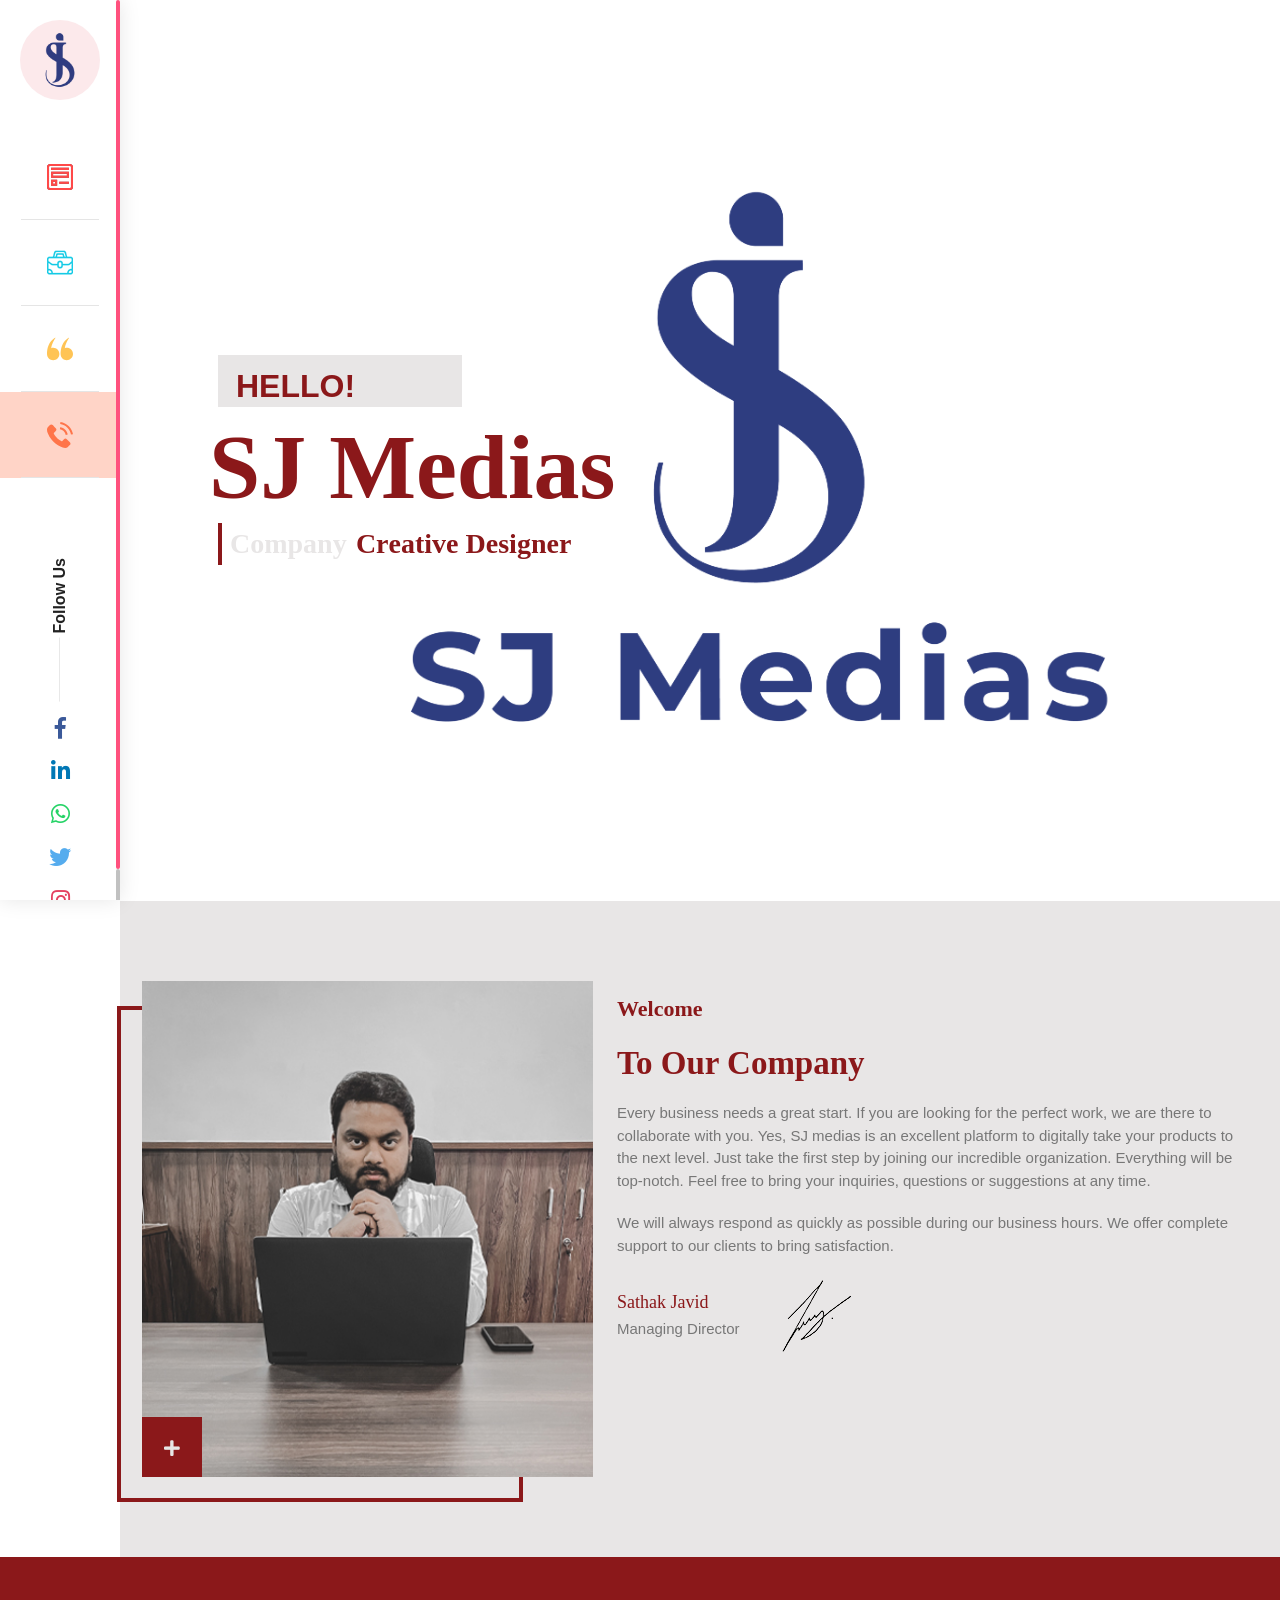
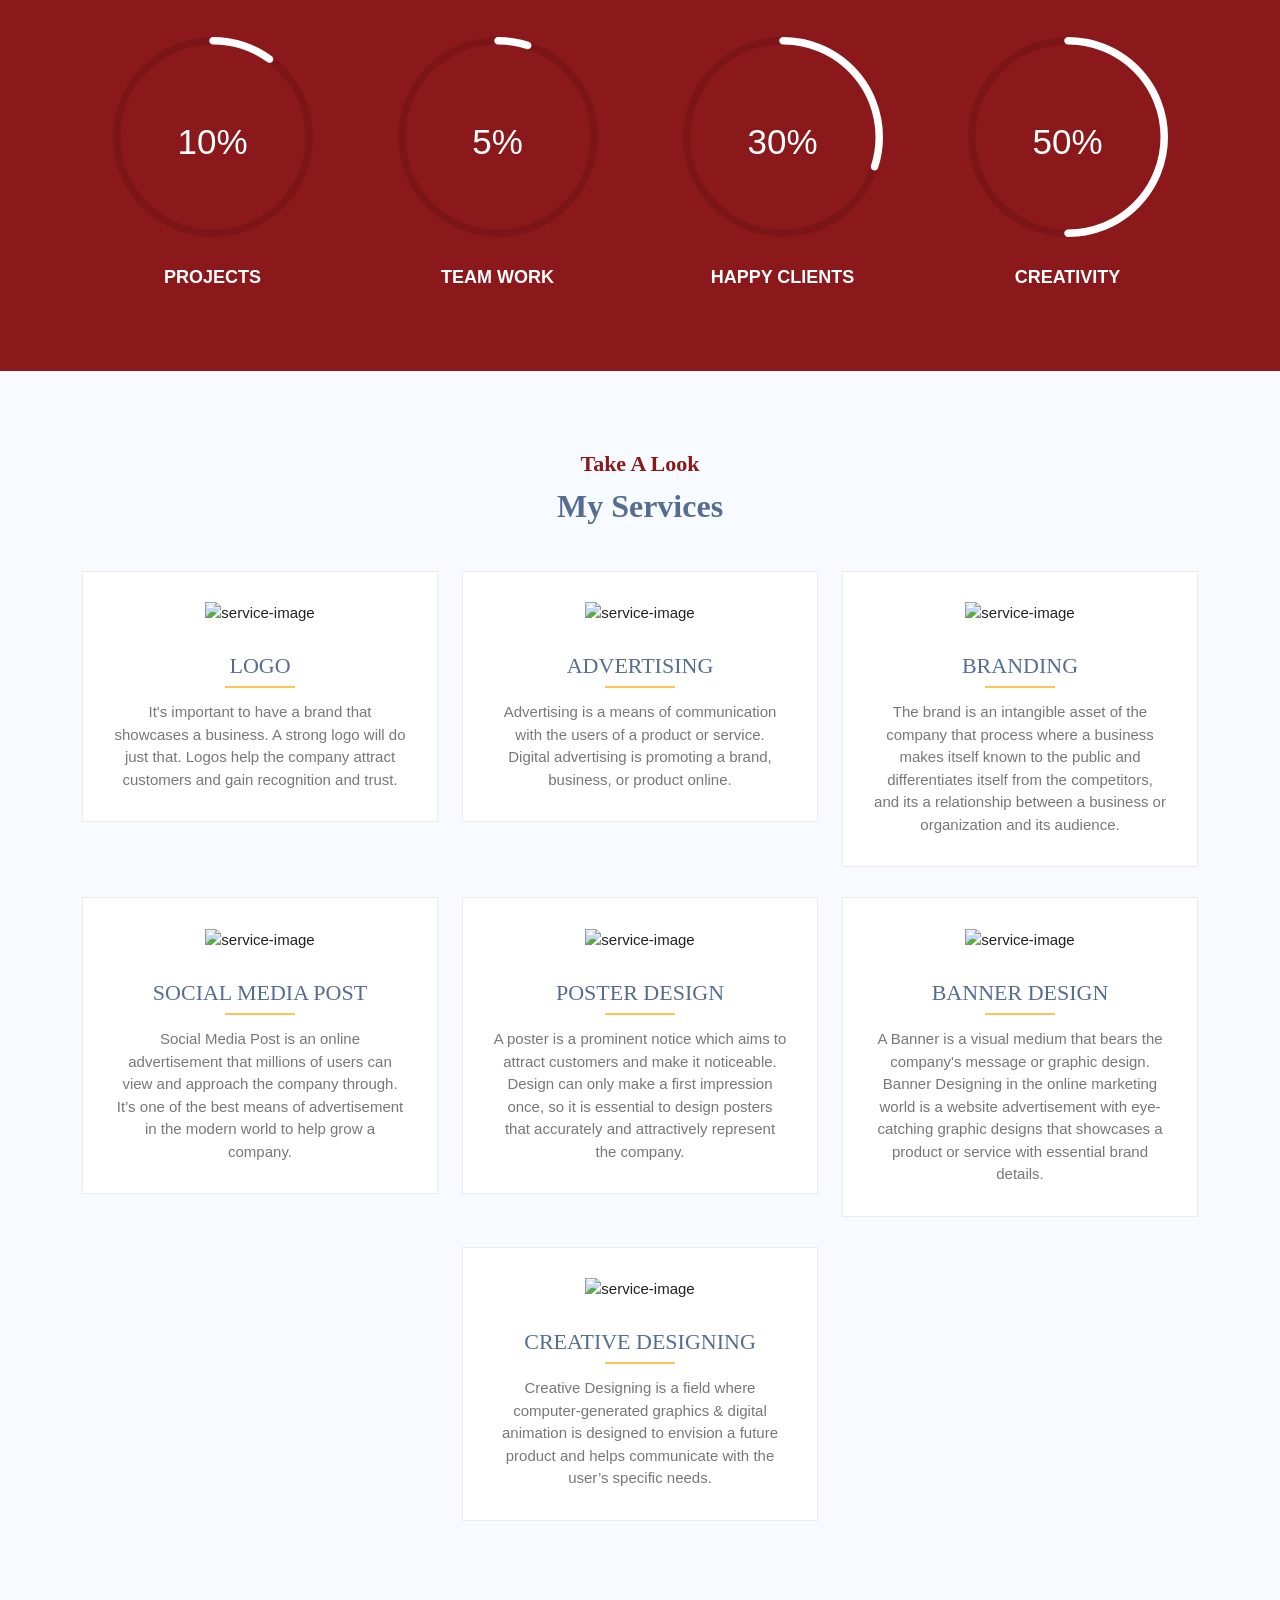
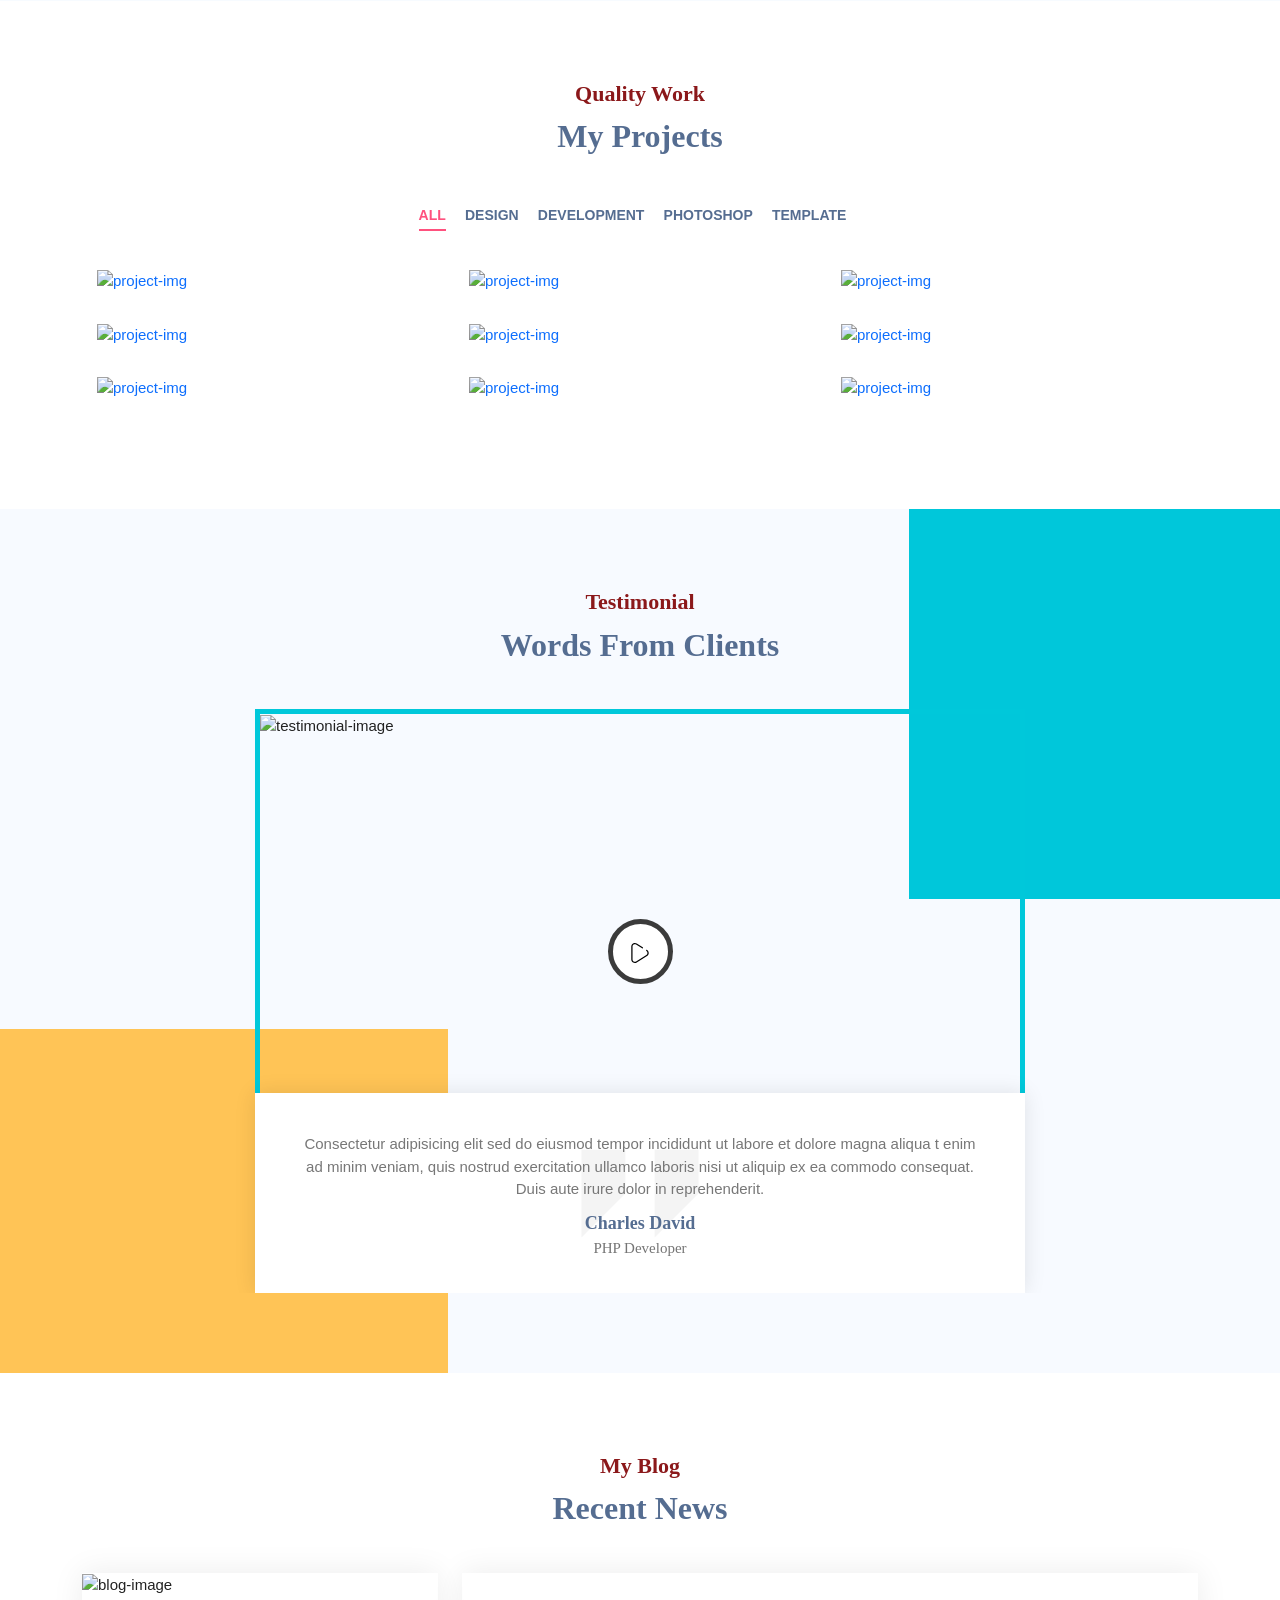
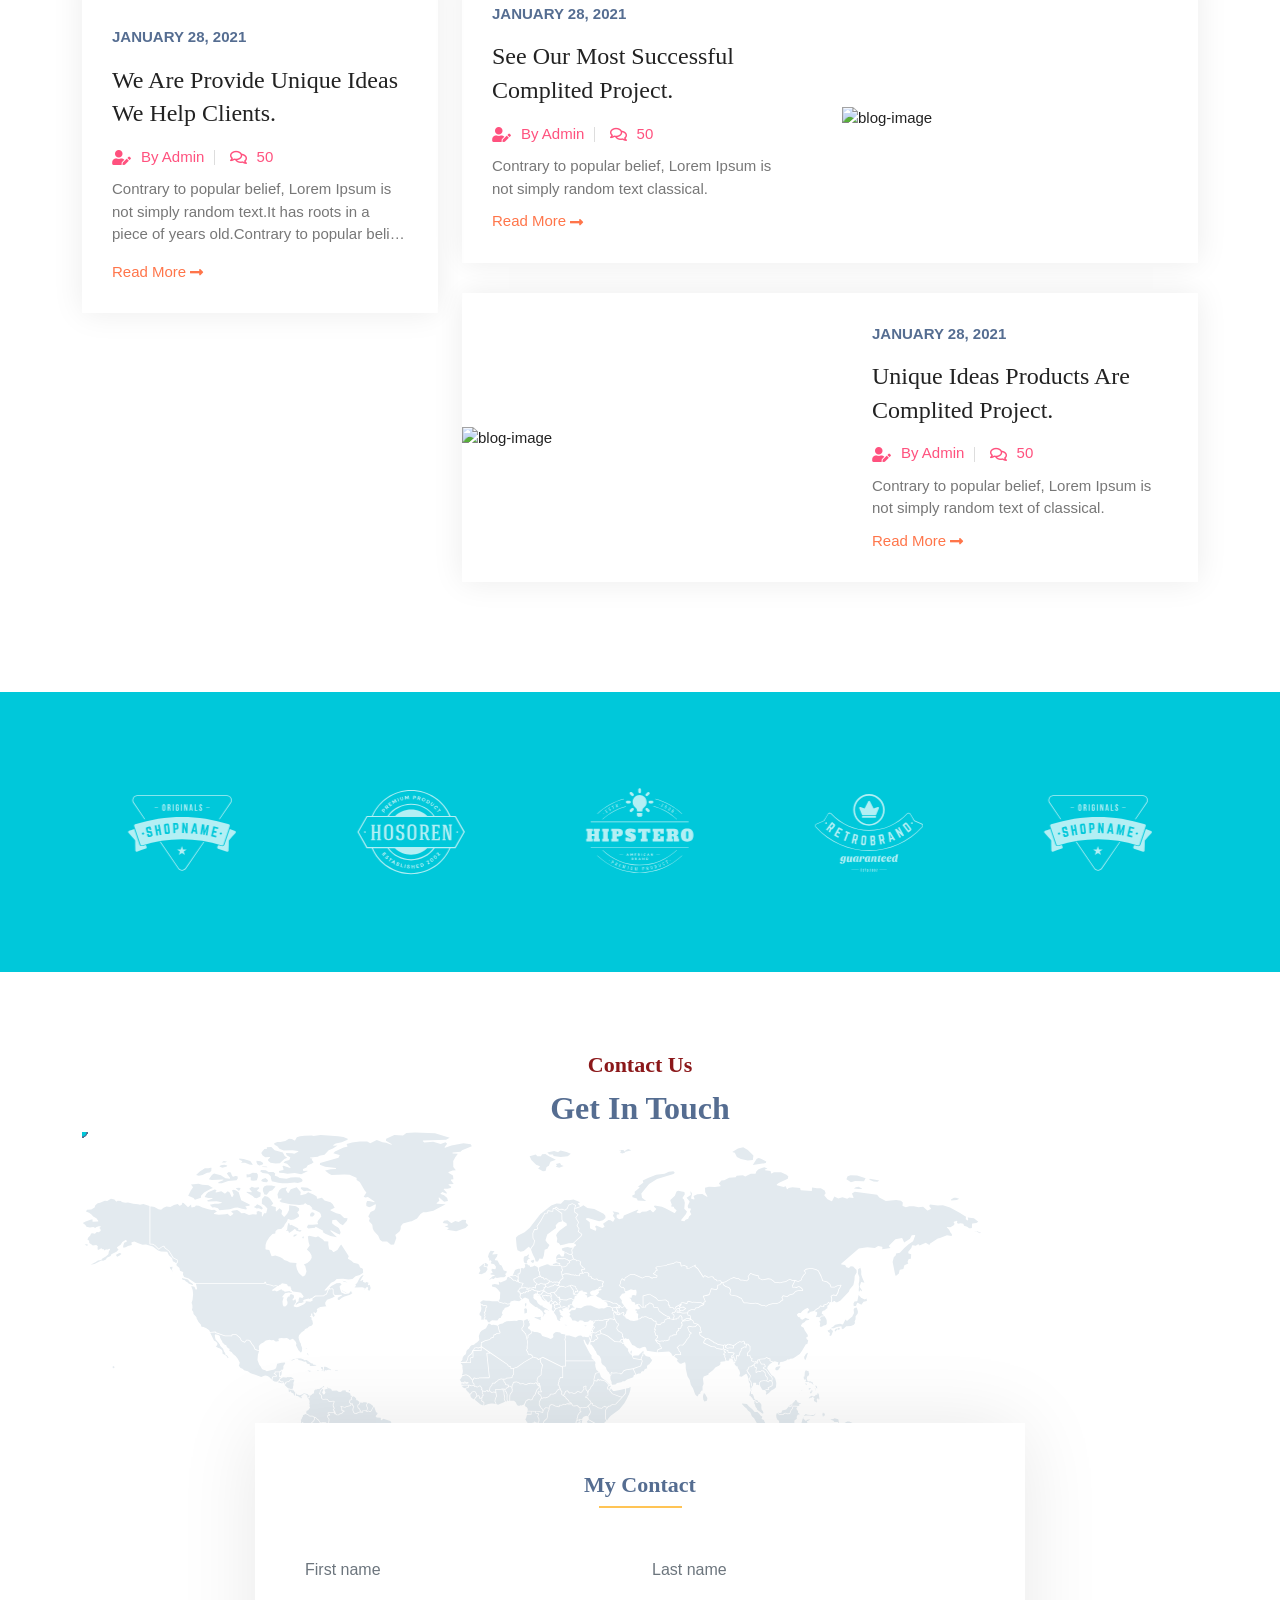
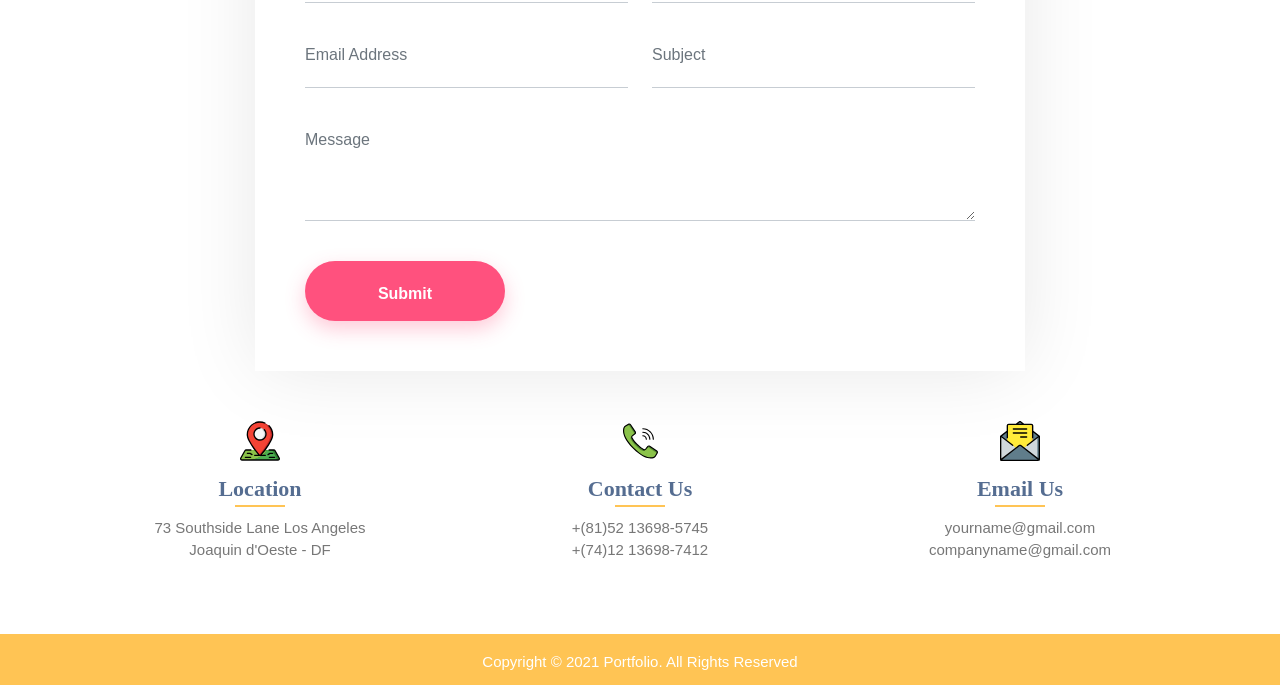
==== index.html @ 4227f168 "Fix" ====
<!doctype html>
<!-- 
Template Name: Portfolio Responsive HTML Template
Version: 1.0.8
Author: Kamleshyadav
Website: 
Purchase:
-->
<!--[if IE 8]> <html lang="en" class="ie8 no-js"> <![endif]-->
<!--[if IE 9]> <html lang="en" class="ie9 no-js"> <![endif]-->
<!--[if !IE]><!-->
<html lang="en">

<head>
	<meta charset="utf-8">
	<meta name="viewport" content="width=device-width, initial-scale=1, shrink-to-fit=no">
	<meta name="description" content="Portfolio">
	<meta name="keywords"
		content="Creative, minimal, Portfolio, cv, business, Resume, Information, personal portfolio, Professional">
	<meta name="author" content="kamleshyadav">
	<meta name="MobileOptimized" content="320">
	<!--Start Style -->
	<link rel="stylesheet" href="assets/css/bootstrap.min.css">
	<link rel="stylesheet" href="assets/css/all.min.css">
	<link rel="stylesheet" href="assets/css/font.css">
	<link rel="stylesheet" href="assets/css/animate.css">
	<link rel="stylesheet" href="assets/css/magnific-popup.css">
	<link rel="stylesheet" href="assets/css/swiper.min.css">
	<link rel="stylesheet" href="assets/css/jquery-jvectormap-2.0.3.css">
	<link rel="stylesheet" href="assets/css/style.css">
	<link rel="stylesheet" href="assets/css/scrollbar.css">
	<!-- Favicon Link -->
	<link rel="shortcut icon" type="image/png" href="assets/images/favicon2-01.png">

	<title>SJ Medias</title>
</head>

<body>
	<!-- preloader section start -->
	<div class="preloader">
		<div class="status"><img src="assets/images/loader-01-01.png" id="preloader_image" alt="loader">
		</div>
	</div>

	<!-- start side bar -->
	<div class="port_sidebar_wrapper mport_sidebar_wrapper">
		<div class="port_sidebar_profile">
			<a href="javascript:;" class="port_sidebar_position active">
				<div class="profile_circle ">
					<img src="assets/images/Icon-01.jpg" alt="profile-image" class="img-fluid" />
				</div>
			</a>
		</div>
		<div class="port_sidebar_nav">
			<div class="port_navigation index_navigation">
				<ul class="nav_list">
					<li data-number="0">
						<div class="tooltip_box">
							<a href="javascript:;" class="siderbar_menuicon">
								<span class="first_micon">
									<svg class="nav_about_svg" xmlns="http://www.w3.org/2000/svg"
										xmlns:xlink="http://www.w3.org/1999/xlink" width="26px" height="26px">
										<defs>
											<filter id="Filter_0">
												<feFlood flood-color="rgb(255, 74, 74)" flood-opacity="1"
													result="floodOut" />
												<feComposite operator="atop" in="floodOut" in2="SourceGraphic"
													result="compOut" />
												<feBlend mode="normal" in="compOut" in2="SourceGraphic" />
											</filter>

										</defs>
										<g filter="url(#Filter_0)">
											<path fill-rule="evenodd" fill="rgb(14, 15, 33)"
												d="M21.937,13.863 L4.063,13.863 L4.063,7.776 L21.937,7.776 L21.937,13.863 ZM6.094,11.832 L19.906,11.832 L19.906,9.807 L6.094,9.807 L6.094,11.832 ZM21.937,3.866 L4.063,3.866 L4.063,5.897 L21.937,5.897 L21.937,3.866 ZM21.937,17.767 L12.188,17.767 L12.188,19.799 L21.937,19.799 L21.937,17.767 ZM10.156,21.830 L4.063,21.830 L4.063,15.742 L10.156,15.742 L10.156,21.830 ZM6.094,19.799 L8.125,19.799 L8.125,17.773 L6.094,17.773 L6.094,19.799 ZM22.953,26.000 L3.047,26.000 C1.367,26.000 0.000,24.633 0.000,22.953 L0.000,3.047 C0.000,1.367 1.367,0.000 3.047,0.000 L22.953,0.000 C24.633,0.000 26.000,1.367 26.000,3.047 L26.000,22.953 C26.000,24.633 24.633,26.000 22.953,26.000 L22.953,26.000 ZM3.047,2.031 C2.487,2.031 2.031,2.487 2.031,3.047 L2.031,22.953 C2.031,23.513 2.487,23.969 3.047,23.969 L22.953,23.969 C23.513,23.969 23.969,23.513 23.969,22.953 L23.969,3.047 C23.969,2.487 23.513,2.031 22.953,2.031 L3.047,2.031 Z" />
										</g>
									</svg>
								</span>
								<span class="second_micon">

									<svg class="nav_about_svg" xmlns="http://www.w3.org/2000/svg"
										xmlns:xlink="http://www.w3.org/1999/xlink" width="26px" height="26px">
										<defs>
											<filter>
												<feFlood flood-color="rgb(255, 74, 74)" flood-opacity="1"
													result="floodOut" />
												<feComposite operator="atop" in="floodOut" in2="SourceGraphic"
													result="compOut" />
												<feBlend mode="normal" in="compOut" in2="SourceGraphic" />
											</filter>

										</defs>
										<g filter="url(#Filter_0)">
											<path fill-rule="evenodd" fill="rgb(14, 15, 33)"
												d="M21.937,13.863 L4.063,13.863 L4.063,7.776 L21.937,7.776 L21.937,13.863 ZM6.094,11.832 L19.906,11.832 L19.906,9.807 L6.094,9.807 L6.094,11.832 ZM21.937,3.866 L4.063,3.866 L4.063,5.897 L21.937,5.897 L21.937,3.866 ZM21.937,17.767 L12.188,17.767 L12.188,19.799 L21.937,19.799 L21.937,17.767 ZM10.156,21.830 L4.063,21.830 L4.063,15.742 L10.156,15.742 L10.156,21.830 ZM6.094,19.799 L8.125,19.799 L8.125,17.773 L6.094,17.773 L6.094,19.799 ZM22.953,26.000 L3.047,26.000 C1.367,26.000 0.000,24.633 0.000,22.953 L0.000,3.047 C0.000,1.367 1.367,0.000 3.047,0.000 L22.953,0.000 C24.633,0.000 26.000,1.367 26.000,3.047 L26.000,22.953 C26.000,24.633 24.633,26.000 22.953,26.000 L22.953,26.000 ZM3.047,2.031 C2.487,2.031 2.031,2.487 2.031,3.047 L2.031,22.953 C2.031,23.513 2.487,23.969 3.047,23.969 L22.953,23.969 C23.513,23.969 23.969,23.513 23.969,22.953 L23.969,3.047 C23.969,2.487 23.513,2.031 22.953,2.031 L3.047,2.031 Z" />
										</g>
									</svg>
								</span>
							</a>
							<span class="menu_tooltip">About</span>
						</div>
					</li>
					<li data-number="1">
						<div class="tooltip_box">
							<a href="" class="siderbar_menuicon">
								<span class="first_micon">
									<svg class="nav__portfolio_svg" xmlns="http://www.w3.org/2000/svg"
										xmlns:xlink="http://www.w3.org/1999/xlink" width="26px" height="25px">
										<image x="0px" y="0px" width="26px" height="25px"
											xlink:href="[data-uri]" />
									</svg>
								</span>
								<span class="second_micon">
									<svg class="nav__portfolio_svg" xmlns="http://www.w3.org/2000/svg"
										xmlns:xlink="http://www.w3.org/1999/xlink" width="26px" height="25px">
										<image x="0px" y="0px" width="26px" height="25px"
											xlink:href="[data-uri]" />
									</svg>
								</span>
							</a>
							<span class="menu_tooltip">Portfolio</span>
						</div>
					</li>
					<li data-number="2">
						<div class="tooltip_box">
							<a href="" class="siderbar_menuicon">
								<span class="first_micon">
									<svg class="nav_quotes_svg" xmlns="http://www.w3.org/2000/svg"
										viewBox="0 0 508.044 508.044">
										<g>
											<g>
												<path d="M0.108,352.536c0,66.794,54.144,120.938,120.937,120.938c66.794,0,120.938-54.144,120.938-120.938
														s-54.144-120.937-120.938-120.937c-13.727,0-26.867,2.393-39.168,6.61C109.093,82.118,230.814-18.543,117.979,64.303
														C-7.138,156.17-0.026,348.84,0.114,352.371C0.114,352.426,0.108,352.475,0.108,352.536z" />
												<path d="M266.169,352.536c0,66.794,54.144,120.938,120.938,120.938s120.938-54.144,120.938-120.938S453.9,231.599,387.106,231.599
														c-13.728,0-26.867,2.393-39.168,6.61C375.154,82.118,496.875-18.543,384.04,64.303C258.923,156.17,266.034,348.84,266.175,352.371
														C266.175,352.426,266.169,352.475,266.169,352.536z" />
											</g>
										</g>
									</svg>
								</span>
								<span class="second_micon">
									<svg class="nav_quotes_svg" xmlns="http://www.w3.org/2000/svg"
										viewBox="0 0 508.044 508.044">
										<g>
											<g>
												<path d="M0.108,352.536c0,66.794,54.144,120.938,120.937,120.938c66.794,0,120.938-54.144,120.938-120.938
														s-54.144-120.937-120.938-120.937c-13.727,0-26.867,2.393-39.168,6.61C109.093,82.118,230.814-18.543,117.979,64.303
														C-7.138,156.17-0.026,348.84,0.114,352.371C0.114,352.426,0.108,352.475,0.108,352.536z" />
												<path d="M266.169,352.536c0,66.794,54.144,120.938,120.938,120.938s120.938-54.144,120.938-120.938S453.9,231.599,387.106,231.599
														c-13.728,0-26.867,2.393-39.168,6.61C375.154,82.118,496.875-18.543,384.04,64.303C258.923,156.17,266.034,348.84,266.175,352.371
														C266.175,352.426,266.169,352.475,266.169,352.536z" />
											</g>
										</g>
									</svg>
								</span>
							</a>
							<span class="menu_tooltip">Testimonial</span>
						</div>
					</li>
					<li data-number="3">
						<div class="tooltip_box">
							<a href="" class="siderbar_menuicon">
								<span class="first_micon">
									<svg xmlns="http://www.w3.org/2000/svg" viewBox="0 0 480.56 480.56"
										class="nav_contact_svg" width="20px" height="20px">
										<g>
											<g>
												<path d="M365.354,317.9c-15.7-15.5-35.3-15.5-50.9,0c-11.9,11.8-23.8,23.6-35.5,35.6c-3.2,3.3-5.9,4-9.8,1.8
														c-7.7-4.2-15.9-7.6-23.3-12.2c-34.5-21.7-63.4-49.6-89-81c-12.7-15.6-24-32.3-31.9-51.1c-1.6-3.8-1.3-6.3,1.8-9.4
														c11.9-11.5,23.5-23.3,35.2-35.1c16.3-16.4,16.3-35.6-0.1-52.1c-9.3-9.4-18.6-18.6-27.9-28c-9.6-9.6-19.1-19.3-28.8-28.8
														c-15.7-15.3-35.3-15.3-50.9,0.1c-12,11.8-23.5,23.9-35.7,35.5c-11.3,10.7-17,23.8-18.2,39.1c-1.9,24.9,4.2,48.4,12.8,71.3
														c17.6,47.4,44.4,89.5,76.9,128.1c43.9,52.2,96.3,93.5,157.6,123.3c27.6,13.4,56.2,23.7,87.3,25.4c21.4,1.2,40-4.2,54.9-20.9
														c10.2-11.4,21.7-21.8,32.5-32.7c16-16.2,16.1-35.8,0.2-51.8C403.554,355.9,384.454,336.9,365.354,317.9z" />
												<path d="M346.254,238.2l36.9-6.3c-5.8-33.9-21.8-64.6-46.1-89c-25.7-25.7-58.2-41.9-94-46.9l-5.2,37.1
														c27.7,3.9,52.9,16.4,72.8,36.3C329.454,188.2,341.754,212,346.254,238.2z" />
												<path d="M403.954,77.8c-42.6-42.6-96.5-69.5-156-77.8l-5.2,37.1c51.4,7.2,98,30.5,134.8,67.2c34.9,34.9,57.8,79,66.1,127.5
														l36.9-6.3C470.854,169.3,444.354,118.3,403.954,77.8z" />
											</g>
										</g>
									</svg>
								</span>
								<span class="second_micon">
									<svg xmlns="http://www.w3.org/2000/svg" viewBox="0 0 480.56 480.56"
										class="nav_contact_svg" width="20px" height="20px">
										<g>
											<g>
												<path d="M365.354,317.9c-15.7-15.5-35.3-15.5-50.9,0c-11.9,11.8-23.8,23.6-35.5,35.6c-3.2,3.3-5.9,4-9.8,1.8
														c-7.7-4.2-15.9-7.6-23.3-12.2c-34.5-21.7-63.4-49.6-89-81c-12.7-15.6-24-32.3-31.9-51.1c-1.6-3.8-1.3-6.3,1.8-9.4
														c11.9-11.5,23.5-23.3,35.2-35.1c16.3-16.4,16.3-35.6-0.1-52.1c-9.3-9.4-18.6-18.6-27.9-28c-9.6-9.6-19.1-19.3-28.8-28.8
														c-15.7-15.3-35.3-15.3-50.9,0.1c-12,11.8-23.5,23.9-35.7,35.5c-11.3,10.7-17,23.8-18.2,39.1c-1.9,24.9,4.2,48.4,12.8,71.3
														c17.6,47.4,44.4,89.5,76.9,128.1c43.9,52.2,96.3,93.5,157.6,123.3c27.6,13.4,56.2,23.7,87.3,25.4c21.4,1.2,40-4.2,54.9-20.9
														c10.2-11.4,21.7-21.8,32.5-32.7c16-16.2,16.1-35.8,0.2-51.8C403.554,355.9,384.454,336.9,365.354,317.9z" />
												<path d="M346.254,238.2l36.9-6.3c-5.8-33.9-21.8-64.6-46.1-89c-25.7-25.7-58.2-41.9-94-46.9l-5.2,37.1
														c27.7,3.9,52.9,16.4,72.8,36.3C329.454,188.2,341.754,212,346.254,238.2z" />
												<path d="M403.954,77.8c-42.6-42.6-96.5-69.5-156-77.8l-5.2,37.1c51.4,7.2,98,30.5,134.8,67.2c34.9,34.9,57.8,79,66.1,127.5
														l36.9-6.3C470.854,169.3,444.354,118.3,403.954,77.8z" />
											</g>
										</g>
									</svg>
								</span>
							</a>
							<span class="menu_tooltip">Contact</span>
						</div>
					</li>
				</ul>
			</div>
		</div>
		<div class="port_sidebar_social">
			<div class="port__social_box">
				<div class="port__followus">
					<p>Follow Us</p>
				</div>
				<ul class="social_list">
					<li>
						<a href="javascript:;" class="siderbar_icon">
							<span class="first_icon"><i class="fab fa-facebook-f nav_fb"></i></span>
							<span class="second_icon"><i class="fab fa-facebook-f nav_fb"></i></span>
						</a>
					</li>
					<li>
						<a href="javascript:;" class="siderbar_icon">
							<span class="first_icon"><i class="fab fa-linkedin-in nav_in"></i></span>
							<span class="second_icon"><i class="fab fa-linkedin-in nav_in"></i></span>
						</a>
					</li>
					<li>
						<a href="javascript:;" class="siderbar_icon">
							<span class="first_icon"><i class="fab fa-whatsapp nav_whats"></i></span>
							<span class="second_icon"><i class="fab fa-whatsapp nav_whats"></i></span>
						</a>
					</li>
					<li>
						<a href="javascript:;" class="siderbar_icon">
							<span class="first_icon"><i class="fab fa-twitter nav_twit"></i></span>
							<span class="second_icon"><i class="fab fa-twitter nav_twit"></i></span>
						</a>
					</li>
					<li>
						<a href="javascript:;" class="siderbar_icon">
							<span class="first_icon"><i class="fab fa-instagram nav_insta"></i></span>
							<span class="second_icon"><i class="fab fa-instagram nav_insta"></i></span>
						</a>
					</li>

				</ul>
			</div>
		</div>
	</div>
	<!-- End side bar -->

	<!-- start banner section -->
	<div class="port_bannerbg_wrapper">
		<!-- start banner wrapper -->
		<div class="port_banner_wrapper" id="cv_container">
			<div class="container-fluid">
				<div class="row">
					<div class="banner_img_wrapper">
						<div class="banner_img">
							<div class="banner_rcontent vert-move">
								<div class="banner_svg_box">
									<svg class="move_bg" xmlns="assets\images\Logo.png" viewBox="0 0 968 950"
										width="968px" height="950px">
											<image class="cv_slide" xlink:href="assets\images\Logo.png" width="968px"
												height="945px" x=0 y=0></image>
									</svg>
								</div>
							</div>
							<!-- <div class="brc_hirebtn">
								<a href="javascript:;" class="portfolio_btn btn_orange">
									<span class="first_text">Hire Me</span>
									<span class="second_text">Hire</span>
								</a> -->
							</div>
						</div>
					</div>
					<div class="col-xl-12 col-lg-12 col-md-12 align-self-center">
						<div class="banner_content">
							<div class="bannner_leftpart">
								<h2 class="stranger">HELLO!</h2>
								<h1 class="banner_name ">SJ Medias</h1>

								<p class="banner_pera"> Company </p>
								<div class="banner_typingtext">
									<ul class="texts home-desc">
										<li class="list-inline-item">Profile</li>
										<li class="list-inline-item">Creative Designer</li>
										
									</ul>
								</div>
								<!-- <div class="banner_btn">
									<a href="javascript:;" class="portfolio_btn btn_yellow">
										<span class="first_text">Download CV</span>
										<span class="second_text">Download</span>
									</a>
									<a href="javascript:;" class="portfolio_btn btn_red">
										<span class="first_text">Send Message</span>
										<span class="second_text">Send</span>
									</a> -->
								</div>
							</div>
						</div>
					</div>
				</div>
			</div>
		</div><!-- End banner wrapper -->
	</div><!-- End banner section  -->

	<!-- ================== End home banner section ================== -->
	<div class="port_togglebox">
		<span></span>
		<span></span>
		<span></span>
	</div>
	<!-- ================== start inner section ================== -->
	<div class="port_sec_warapper">
		<div class="port_about_setions  page_scroll" data-scroll="0" id="about_sec">
			<!-- start about section  -->
			<div class="selfintro_section">
				<div class="container">
					<div class="row">
						<div class="col-xl-5 col-lg-12 col-md-12">
							<div class="about_leftsection ">
								<div class="img_warapper">
									<img class="img-fluid" src="assets\images\Profile2.jpg" alt="About"
										title="more information click + icon">
									<div class="icon" title="more information click + icon">
										<div class="iconbox">
											<i class="fa fa-plus icon_plus" aria-hidden="true"></i>
											<i class="fa fa-minus icon_minus" aria-hidden="true"></i>
										</div>
									</div>
								</div>
								<div class="left_deatils">
									<div class="personal_details">
										<!--<h1 class="ps_name">Sathak Javid</h1>
										<p class="ps_designation">Creative Designer</p> -->
										<ul class="info-list"> 
											<li><span class="title">Age</span><span class="value">: 28</span></li>

											<li><span class="title">Address</span><span class="value">: 71 Pilgrim Avenue
													Chevy Chase, MD 20815 </span></li>
											<li><span class="title">E-mail</span><span class="value"><a
														href="mailto:email@example.com">: sathak54@gmail.com</a></span>
											</li>
											<li><span class="title">Residence</span><span class="value">: India</span></li>
											<li><span class="title">Phone</span><span class="value">: +91 81249 59779
												</span></li>
											<!-- <li><span class="title">Skype</span><span
													class="value">Caseyj.mullins</span></li>
											<li><span class="title">Freelance</span><span
													class="value available">Available</span></li> -->
										</ul>

										<ul class="social-links">
											<li><a class="tip social-button" href="javascript:;"><i
														class="fab fa-facebook-f"></i></a></li>
											<li><a class="tip social-button" href="javascript:;"><i
														class="fab fa-linkedin-in"></i></a></li>
											<li><a class="tip social-button" href="javascript:;"><i
														class="fab fa-whatsapp"></i></a></li>
											<li><a class="tip social-button" href="javascript:;"><i
														class="fab fa-twitter"></i></a></li>
											<li><a class="tip social-button" href="javascript:;"><i
														class="fab fa-instagram"></i></a></li>
										</ul>

									</div>
								</div>

							</div>
						</div>
						<div class="col-xl-7 col-lg-12 col-md-12">
							<div class="right_section">
								<div class="port_heading_wrapper">
									<div class="port_sub_heading_wrapper">
										<h2 class="port_sub_heading">Welcome</h2>
									</div>
								</div>
								<h2 class="about_tophead">To Our Company</h2>
								<p class="about_deatils">Every business needs a great start. If you are looking for the perfect work, we are there
									to collaborate with you. Yes, SJ medias is an excellent platform to digitally take your
									products to the next level. Just take the first step by joining our incredible
									organization. Everything will be top-notch. Feel free to bring your inquiries, questions
									or suggestions at any time.
								</p>
								<p>We will always respond as quickly as possible during our
									business hours. We offer complete support to our clients to bring satisfaction.
								</p>
								<div class="signature_box">
									<div class="name">
										<h2>Sathak Javid</h2>
										<p>Managing Director</p>
									</div>

									<div class="signature">
										<img src="assets\images\signature2.png" alt="image">
									</div>
								</div>
								<!-- <div class="anout_section_btn">
									<a href="javascript:;" class="portfolio_btn btn_yellow">
										<span class="first_text">Download CV</span>
										<span class="second_text">Download</span>
									</a>
									<a href="javascript:;" class="portfolio_btn btn_red" id="redirect_contact">
										<span class="first_text">Hire Me</span>
										<span class="second_text">Contact</span>
									</a> -->
								</div>
							</div>
						</div>
					</div>
				</div>
			</div>
		</div> <!-- End about section  -->
		<div class="port_progress_setions ">
			<!-- start progress bar section  -->
			<div class="progress_section">
				<div class="container">
					<div class="port_progress_mainbox">
						<div class="row">
							<div class="col-xl-3 col-lg-6 col-sm-6 text-center">
								<div class="progressbar">
									<div class="second circle" data-percent="10">
										<strong></strong>
									</div>
									<span>Projects </span>
								</div>
							</div>

							<div class="col-xl-3 col-lg-6 col-sm-6 text-center">
								<div class="progressbar">
									<div class="second circle" data-percent="5">
										<strong></strong>
									</div>
									<span>Team Work</span>
								</div>
							</div>

							<div class="col-xl-3 col-lg-6 col-sm-6 text-center">
								<div class="progressbar">
									<div class="second circle" data-percent="30">
										<strong></strong>
									</div>
									<span>Happy Clients</span>
								</div>
							</div>
							<div class="col-xl-3 col-lg-6 col-sm-6 text-center">
								<div class="progressbar">
									<div class="second circle" data-percent="50">
										<strong></strong>
									</div>
									<span>Creativity</span>
								</div>
							</div>
						</div>
					</div>

				</div>
			</div>
		</div><!-- End progress bar section  -->

		<div class="port_services_setions ">
			<!-- start services section  -->
			<div class="services_section">
				<div class="container">
					<div class="row">
						<div class="col-md-12">
							<div class="port_heading_wrapper text-center ">
								<div class="port_sub_heading_wrapper">
									<h2 class="port_sub_heading">Take a look</h2>
								</div>
								<h1 class="port_heading">My Services</h1>
							</div>
						</div>
					</div>
					<div class="row">
						<div class="col-lg-4 col-md-6 text-center">
							<div class="port_services_box_wrapper">
								<div class="port_services_box">
									<img src="https://dummyimage.com/80x80" alt="service-image">
									<h2 class="project_heading">LOGO</h2>
									<p class="project_pera">It's important to have a
										brand that showcases a
										business. A strong logo will
										do just that. Logos help the
										company attract customers
										and gain recognition and
										trust.</p>
								</div>
							</div>
						</div>
						<div class="col-lg-4 col-md-6 text-center">
							<div class="port_services_box_wrapper">
								<div class="port_services_box">
									<img src="https://dummyimage.com/80x80" alt="service-image">
									<h2 class="project_heading">ADVERTISING</h2>
									<p class="project_pera">Advertising is a means of
										communication with the
										users of a product or service.
										Digital advertising is
										promoting a brand, business,
										or product online.</p>
								</div>
							</div>
						</div>
						<div class="col-lg-4 col-md-6 text-center">
							<div class="port_services_box_wrapper">
								<div class="port_services_box">
									<img src="https://dummyimage.com/80x80" alt="service-image">
									<h2 class="project_heading">BRANDING</h2>
									<p class="project_pera">The brand is an intangible
										asset of the company that
										process where a business
										makes itself known to the
										public and differentiates itself
										from the competitors, and its
										a relationship between a
										business or organization and
										its audience.</p>
								</div>
							</div>
						</div>
						<div class="col-lg-4 col-md-6 text-center">
							<div class="port_services_box_wrapper">
								<div class="port_services_box">
									<img src="https://dummyimage.com/80x80" alt="service-image">
									<h2 class="project_heading">SOCIAL MEDIA POST</h2>
									<p class="project_pera">Social Media Post is an online
										advertisement that millions of users
										can view and approach the
										company through. It’s one of the
										best means of advertisement in the
										modern world to help grow a
										company.</p>
								</div>
							</div>
						</div>
						<div class="col-lg-4 col-md-6 text-center">
							<div class="port_services_box_wrapper">
								<div class="port_services_box ">
									<img src="https://dummyimage.com/80x80" alt="service-image">
									<h2 class="project_heading">POSTER DESIGN</h2>
									<p class="project_pera">A
										poster is a
										prominent notice which
										aims to attract customers and make
										it noticeable. Design can only make
										a first impression once, so it is
										essential to design posters that
										accurately and attractively represent
										the company.</p>
								</div>
							</div>
						</div>
						<div class="col-lg-4 col-md-6 text-center">
							<div class="port_services_box_wrapper">
								<div class="port_services_box ">
									<img src="https://dummyimage.com/80x80" alt="service-image">
									<h2 class="project_heading">BANNER DESIGN</h2>
									<p class="project_pera">A Banner is a visual medium that
										bears the company's message or
										graphic design. Banner Designing in
										the online marketing world is a
										website advertisement with
										eye-catching graphic designs that
										showcases a product or service with
										essential brand details.</p>
								</div>
							</div>
						</div>
						<div class="col-lg-4 col-md-6 text-center">
							<div class="port_services_box_wrapper">
								<div class="port_services_box">
									<img src="https://dummyimage.com/80x80" alt="service-image">
									<h2 class="project_heading">CREATIVE DESIGNING</h2>
									<p class="project_pera">Creative Designing is a field where
										computer-generated graphics &
										digital animation is designed to
										envision a future product and helps
										communicate with the user’s
										specific needs.</p>
								</div>
							</div>
						</div>
					</div>
				</div>
			</div>
		</div><!-- End Experience section  -->

		<div class=" port_projects_setions port_projects_setions01   page_scroll  page_scroll" data-scroll="1"
			id="project_sec">
			<!-- start Portfolio section  -->
			<div class="projects_section">
				<div class="container">
					<div class="row">
						<div class="col-md-12">
							<div class="port_heading_wrapper text-center ">
								<div class="port_sub_heading_wrapper">
									<h2 class="port_sub_heading">Quality Work</h2>
								</div>
								<h1 class="port_heading">My Projects</h1>
							</div>
						</div>
						<div class="port_project_gallery text-center">
							<div class="gallery_nav">
								<ul>
									<li><a data-filter="*" class="gallery_active">all</a></li>
									<li><a data-filter=".design"> Design</a></li>
									<li><a data-filter=".development">Development</a></li>
									<li><a data-filter=".photoshop">Photoshop</a></li>
									<li><a data-filter=".template">Template</a></li>
								</ul>
							</div>
							<div class="gallery_container">
								<div class="gallery_grid">
									<div class="grid-item design">
										<a href="assets/images/product/cv-product01.jpg" class="view">
											<div class="grid_img">
												<img src="https://dummyimage.com/350x350" alt="project-img">
											</div>
											<div class="grid-content">
												<h3>Moc Design</h3>
												<span>Design</span>
											</div>
										</a>
									</div>
									<div class="grid-item development template">
										<a href="assets/images/product/cv-product02.jpg" class="view">
											<div class="grid_img">
												<img src="https://dummyimage.com/350x350" alt="project-img">
											</div>
											<div class="grid-content">
												<h3>Moc Development</h3>
												<span>Development</span>
											</div>
										</a>
									</div>
									<div class="grid-item development">
										<a href="assets/images/product/cv-product03.jpg" class="view">
											<div class="grid_img">
												<img src="https://dummyimage.com/350x350" alt="project-img">
											</div>
											<div class="grid-content">
												<h3>Moc Development</h3>
												<span>Development</span>
											</div>
										</a>
									</div>
									<div class="grid-item photoshop template">
										<a href="assets/images/product/cv-product09.jpg" class="view">
											<div class="grid_img">
												<img src="https://dummyimage.com/350x350" alt="project-img">
											</div>
											<div class="grid-content">
												<h3>Moc Photoshop</h3>
												<span>Photoshop</span>
											</div>
										</a>
									</div>
									<div class="grid-item design">
										<a href="assets/images/product/cv-product05.jpg" class="view">
											<div class="grid_img">
												<img src="https://dummyimage.com/350x350" alt="project-img">
											</div>
											<div class="grid-content">
												<h3>Moc Design</h3>
												<span>Design</span>
											</div>
										</a>
									</div>
									<div class="grid-item design photoshop">
										<a href="assets/images/product/cv-product06.jpg" class="view">
											<div class="grid_img">
												<img src="https://dummyimage.com/350x350" alt="project-img">
											</div>
											<div class="grid-content">
												<h3>Moc Photoshop</h3>
												<span>Photoshop</span>
											</div>
										</a>
									</div>
									<div class="grid-item development">
										<a href="assets/images/product/cv-product07.jpg" class="view">
											<div class="grid_img">
												<img src="https://dummyimage.com/350x350" alt="project-img">
											</div>
											<div class="grid-content">
												<h3>Moc Development</h3>
												<span>Development</span>
											</div>
										</a>
									</div>
									<div class="grid-item development template">
										<a href="assets/images/product/cv-product04.jpg" class="view">
											<div class="grid_img">
												<img src="https://dummyimage.com/350x350" alt="project-img">
											</div>
											<div class="grid-content">
												<h3>Moc Development</h3>
												<span>Development</span>
											</div>
										</a>
									</div>
									<div class="grid-item design">
										<a href="assets/images/product/cv-product08.jpg" class="view">
											<div class="grid_img">
												<img src="https://dummyimage.com/350x350" alt="project-img">
											</div>
											<div class="grid-content">
												<h3>Moc Design</h3>
												<span>Design</span>
											</div>
										</a>
									</div>
								</div>
							</div>
						</div>
					</div>
				</div>
			</div>
		</div><!-- End Portfolio section  -->
		<!-- start testimonial section  -->
		<div class="port_testimonial_setions  page_scroll" data-scroll="2"
			id="testi_sec">
			<div class="testimonial_section">
				<div class="container">
					<div class="row">
						<div class="col-md-12">
							<div class="port_heading_wrapper text-center ">
								<div class="port_sub_heading_wrapper">
									<h2 class="port_sub_heading">Testimonial</h2>
								</div>
								<h1 class="port_heading">words from clients</h1>
							</div>
						</div>
					</div>
					<div class="row">
						<div class="col-md-12">
							<div class="port_test_data">
								<!-- Swiper -->
								<div class="swiper-container">
									<div class="swiper-wrapper">
										<div class="swiper-slide">
											<div class="port_testimonial_box">
												<div class="testimonial_top_box">
													<div class="testimonial_img">
														<img src="https://dummyimage.com/854x493"
															alt="testimonial-image" class="img-fluid" />
													</div>
													<div class="testimonial_icon">
														<a class="video" rel="external"
															href="https://www.youtube.com/embed/fpQcEiwxzQE"
															title="Play"><svg xmlns="http://www.w3.org/2000/svg"
																viewBox="0 0 191.255 191.255">
																<path
																	d="M162.929,66.612c-2.814-1.754-6.514-0.896-8.267,1.917s-0.895,6.513,1.917,8.266c6.544,4.081,10.45,11.121,10.45,18.833
																	s-3.906,14.752-10.45,18.833l-98.417,61.365c-6.943,4.329-15.359,4.542-22.512,0.573c-7.154-3.97-11.425-11.225-11.425-19.406
																	V34.262c0-8.181,4.271-15.436,11.425-19.406c7.153-3.969,15.569-3.756,22.512,0.573l57.292,35.723
																	c2.813,1.752,6.513,0.895,8.267-1.917c1.753-2.812,0.895-6.513-1.917-8.266L64.512,5.247c-10.696-6.669-23.661-7-34.685-0.883
																	C18.806,10.48,12.226,21.657,12.226,34.262v122.73c0,12.605,6.58,23.782,17.602,29.898c5.25,2.913,10.939,4.364,16.616,4.364
																	c6.241,0,12.467-1.754,18.068-5.247l98.417-61.365c10.082-6.287,16.101-17.133,16.101-29.015S173.011,72.899,162.929,66.612z" />
															</svg></a>

														<div class="btn-wave"></div>
													</div>
												</div>

												<div class="testimonial_details_box">
													<p>Consectetur adipisicing elit sed do eiusmod tempor incididunt ut
														labore et dolore magna aliqua t enim ad minim veniam, quis
														nostrud exercitation ullamco laboris nisi ut aliquip ex ea
														commodo consequat. Duis aute irure dolor in reprehenderit.</p>
													<h3>Carolyn Bernadette</h3>
													<h4>UI Designer</h4>
													<div class="port_testi_quote">
														<svg xmlns="http://www.w3.org/2000/svg" viewBox="0 0 32 32"
															width="512px" height="512px" class="">
															<g>
																<g>
																	<polygon points="0,4 0,28 12,16 12,4    "
																		data-original="#030104" class="active-path"
																		data-old_color="#f4f4f4" fill="#f4f4f4" />
																	<polygon points="20,4 20,28 32,16 32,4    "
																		data-original="#030104" class="active-path"
																		data-old_color="#f4f4f4" fill="#f4f4f4" />
																</g>
															</g>
														</svg>
													</div>
												</div>
											</div>
										</div>
										<div class="swiper-slide">
											<div class="port_testimonial_box">
												<div class="testimonial_top_box">
													<div class="testimonial_img">
														<img src="https://dummyimage.com/854x493"
															alt="testimonial-image" class="img-fluid" />
													</div>
													<div class="testimonial_icon">
														<a class="video" rel="external"
															href="https://www.youtube.com/embed/fpQcEiwxzQE"
															title="Play"><svg xmlns="http://www.w3.org/2000/svg"
																viewBox="0 0 191.255 191.255">
																<path
																	d="M162.929,66.612c-2.814-1.754-6.514-0.896-8.267,1.917s-0.895,6.513,1.917,8.266c6.544,4.081,10.45,11.121,10.45,18.833
																	s-3.906,14.752-10.45,18.833l-98.417,61.365c-6.943,4.329-15.359,4.542-22.512,0.573c-7.154-3.97-11.425-11.225-11.425-19.406
																	V34.262c0-8.181,4.271-15.436,11.425-19.406c7.153-3.969,15.569-3.756,22.512,0.573l57.292,35.723
																	c2.813,1.752,6.513,0.895,8.267-1.917c1.753-2.812,0.895-6.513-1.917-8.266L64.512,5.247c-10.696-6.669-23.661-7-34.685-0.883
																	C18.806,10.48,12.226,21.657,12.226,34.262v122.73c0,12.605,6.58,23.782,17.602,29.898c5.25,2.913,10.939,4.364,16.616,4.364
																	c6.241,0,12.467-1.754,18.068-5.247l98.417-61.365c10.082-6.287,16.101-17.133,16.101-29.015S173.011,72.899,162.929,66.612z" />
															</svg></a>

														<div class="btn-wave"></div>
													</div>
												</div>

												<div class="testimonial_details_box">
													<p>Consectetur adipisicing elit sed do eiusmod tempor incididunt ut
														labore et dolore magna aliqua t enim ad minim veniam, quis
														nostrud exercitation ullamco laboris nisi ut aliquip ex ea
														commodo consequat. Duis aute irure dolor in reprehenderit.</p>
													<h3>Charles David</h3>
													<h4>PHP Developer</h4>
													<div class="port_testi_quote">
														<svg xmlns="http://www.w3.org/2000/svg" viewBox="0 0 32 32"
															width="512px" height="512px" class="">
															<g id="right_x5F_quote_x5F_alt">
																<g>
																	<polygon points="0,4 0,28 12,16 12,4    "
																		data-original="#030104" class="active-path"
																		data-old_color="#f4f4f4" fill="#f4f4f4" />
																	<polygon points="20,4 20,28 32,16 32,4    "
																		data-original="#030104" class="active-path"
																		data-old_color="#f4f4f4" fill="#f4f4f4" />
																</g>
															</g>
														</svg>
													</div>
												</div>
											</div>
										</div>
									</div>
								</div>
							</div>
						</div>

					</div>
				</div>
			</div>
		</div><!-- End testimonial section  -->


		<div class="port_blog_setions  prt_bottompadder50">
			<!-- start Blog section  -->
			<div class="blog_section">
				<div class="container">
					<div class="row">
						<div class="col-md-12">
							<div class="port_heading_wrapper text-center ">
								<div class="port_sub_heading_wrapper">
									<h2 class="port_sub_heading">My Blog</h2>
								</div>
								<h1 class="port_heading">Recent News</h1>
							</div>
						</div>

						<div class="col-md-12 col-lg-4">
							<div class="port_blog_mainbox vertical_content">
								<div class="port_blog_imgbox">
									<img src="https://dummyimage.com/350x286" alt="blog-image" class="img-fluid" />
								</div>


								<div class="port_blog_contentbox">
									<span class="date_span">January 28, 2021</span>
									<h4 class="blog_heading">
										<a href="blog.html">We are provide unique ideas we help clients.</a>
									</h4>
									<div class="blog_info">
										<ul>
											<li><i class="fas fa-user-edit"></i><a href="">By Admin</a> </li>
											<li><i class="far fa-comments"></i><a href="">50</a></li>
										</ul>
									</div>
									<p>Contrary to popular belief, Lorem Ipsum is not simply random text.It has roots in
										a piece of years old.Contrary to popular belief, Lorem Ipsum is not simply
										random text.It has roots in a piece of years old.</p>
									<div class="blog_readmore">
										<a href="blog.html" class="readmore_btn">Read More <i
												class="fas fa-long-arrow-alt-right"></i></a>
									</div>
								</div>
							</div>
						</div>


						<div class="col-lg-8 col-md-12 ">
							<div class="port_blog_mainbox left_content">
								<div class="row no-gutters">
									<div class="col-md-6 order-md-1 order-2">
										<div class="port_blog_contentbox">
											<span class="date_span">January 28, 2021</span>
											<h4 class="blog_heading">
												<a href="blog.html">See Our most successful complited project.</a>
											</h4>
											<div class="blog_info">
												<ul>
													<li><i class="fas fa-user-edit"></i><a href="">By Admin</a> </li>
													<li><i class="far fa-comments"></i><a href="">50</a></li>
												</ul>
											</div>
											<p>Contrary to popular belief, Lorem Ipsum is not simply random text
												classical.</p>
											<div class="blog_readmore">
												<a href="blog.html" class="readmore_btn">Read More <i
														class="fas fa-long-arrow-alt-right"></i></a>

											</div>
										</div>
									</div>
									<div class="col-md-6 order-1 align-self-center">
										<div class="port_blog_imgbox">
											<img src="https://dummyimage.com/350x286" alt="blog-image"
												class="img-fluid" />
										</div>
									</div>
								</div>
							</div>


							<div class="port_blog_mainbox right_content">
								<div class="row no-gutters">
									<div class="col-md-6 align-self-center">
										<div class="port_blog_imgbox">
											<img src="https://dummyimage.com/350x286" alt="blog-image"
												class="img-fluid" />
										</div>
									</div>
									<div class="col-md-6">
										<div class="port_blog_contentbox">
											<span class="date_span">January 28, 2021</span>
											<h4 class="blog_heading">
												<a href="blog.html">Unique ideas products are complited project.</a>
											</h4>
											<div class="blog_info">
												<ul>
													<li><i class="fas fa-user-edit"></i><a href="">By Admin</a> </li>
													<li><i class="far fa-comments"></i><a href="">50</a></li>
												</ul>
											</div>
											<p>Contrary to popular belief, Lorem Ipsum is not simply random text of
												classical.</p>
											<div class="blog_readmore">
												<a href="blog.html" class="readmore_btn">Read More <i
														class="fas fa-long-arrow-alt-right"></i></a>
											</div>
										</div>
									</div>
								</div>
							</div>
						</div>
					</div>
				</div>
			</div>
		</div>
		<!-- End blog section  -->

		<!-- start responsers section  -->
		<div class="port_responsor_setions  ">
			<div class="container">
				<div class="row">
					<div class="col-md-12">
						<div class="">
							<!-- Swiper -->
							<div class="swiper-container">
								<div class="swiper-wrapper">
									<div class="swiper-slide">
										<div class="port_swipper_responsor">
											<svg xmlns="http://www.w3.org/2000/svg" viewBox="0 0 120 120">
												<style type="text/css">
													.st0 {
														fill: #3A3A3A;
													}
												</style>
												<path class="st0"
													d="M119,71.3H93.7v7.9v0.5l-0.4,0.3l-16.6,9.6l-16.6,9.6l-0.4,0.3l-0.4-0.3l-16.7-9.6h0l-16.6-9.6l-0.4-0.3v-0.5
											v-7.9H0l4.7-11.4L0,48.6h25.3v-7.9v-0.5l0.4-0.3l16.6-9.6h0l16.7-9.6l0.4-0.3l0.4,0.3l16.6,9.6l16.6,9.6l0.4,0.3v0.5v7.9H119
											l-4.7,11.4L119,71.3z M14,62.9l-0.4-0.3c0-1.7,0-3.5,0-5.2c-0.5,0-0.8,0-1.3,0v0.3l0.5,0.2c0,1.6,0,3.1,0,4.7l-0.4,0.3v0.3
											c0.5,0,1.1,0,1.6,0V62.9z M18.4,58.7c0-0.9-0.6-1.3-1.5-1.3c-0.9,0-1.5,0.5-1.5,1.4v1.2c0,1.3,1.6,1.5,2.2,0.9c0,0.5,0,0.8,0,1.3
											c0,0.5-0.2,0.7-0.6,0.7c-0.4,0-0.6-0.2-0.6-0.7v-0.3h-0.8V62c0,0.9,0.6,1.2,1.5,1.2c0.8,0,1.5-0.4,1.5-1.2
											C18.4,60.9,18.4,59.8,18.4,58.7z M91.9,59.9V41.2l-16.2-9.4h0l-16.2-9.4l-16.2,9.4h0l-16.2,9.4v18.7v18.7L43.3,88h0l16.2,9.4
											L75.7,88h0l16.2-9.4V59.9z M103.8,58.7c0-0.9-0.6-1.3-1.5-1.3c-0.9,0-1.5,0.5-1.5,1.4v1.2c0,1.3,1.6,1.5,2.2,0.9c0,0.5,0,0.8,0,1.3
											c0,0.5-0.2,0.7-0.6,0.7c-0.4,0-0.6-0.2-0.6-0.7v-0.3h-0.8V62c0,0.9,0.6,1.2,1.5,1.2c0.8,0,1.5-0.4,1.5-1.2
											C103.8,60.9,103.8,59.8,103.8,58.7z M106.9,62.9l-0.4-0.3c0-1.7,0-3.5,0-5.2c-0.5,0-0.8,0-1.3,0v0.3l0.5,0.2c0,1.6,0,3.1,0,4.7
											l-0.4,0.3v0.3c0.5,0,1.1,0,1.6,0V62.9z M101.7,59.9v-1.2c0-0.5,0.2-0.8,0.7-0.8c0.4,0,0.6,0.3,0.6,0.8v1.2
											C103,60.9,101.7,60.9,101.7,59.9z M59.7,95.8l-0.2,0.1l-0.2-0.1l-15.4-8.9L28.5,78l-0.2-0.1v-0.3V59.9V42.2v-0.3l0.2-0.1l15.4-8.9
											L59.3,24l0.2-0.1l0.2,0.1l15.4,8.9l15.4,8.9l0.2,0.1v0.3v17.8v17.8v0.3L90.5,78l-15.4,8.9L59.7,95.8z M89.8,59.9V42.4l-15.2-8.8
											l-15.2-8.7l-15.2,8.7l-15.2,8.8v17.5v17.5l15.2,8.8l15.2,8.7l15.2-8.7l15.2-8.8V59.9z M73,69.4h10.5V70H73V69.4z M82.1,62.2V64
											c0,2.3-1.9,3.2-3.9,3.2c-2,0-3.7-1-3.7-3.2v-1.2h2.4V64c0,1.3,0.5,1.8,1.5,1.8c1.1,0,1.6-0.7,1.6-1.8v-1.8c0-2.7-5.3-1.6-5.3-5.3
											v-1.8c0-2.2,1.6-3,3.3-3c0.8,0,1.7,0.2,2.4,0.9h0.1l0.2-0.8h1.4c0,1.3,0,2.6,0,3.9h-2.2v-1.1c0-1-0.6-1.6-1.5-1.6
											c-1,0-1.5,0.6-1.5,1.6v1.8C76.7,59.4,82.1,58.3,82.1,62.2z M73,49.9h10.5v0.6H73V49.9z M61.3,75.6l2.1-1.1V61.3h-7.7v13.2l2.1,1.1
											V77h-9.1v-1.4l2.1-1.1V46.2L49,45v-1.4h8.4V45l-1.8,1.2v12.4h7.7V46.2L61.6,45v-1.4H70V45l-1.8,1.2v28.3l2.1,1.1V77h-9.1V75.6z
											 M35.5,69.4H46V70H35.5V69.4z M44.6,62.2V64c0,2.3-1.9,3.2-3.9,3.2c-2,0-3.7-1-3.7-3.2v-1.2h2.4V64c0,1.3,0.5,1.8,1.5,1.8
											c1.1,0,1.6-0.7,1.6-1.8v-1.8c0-2.7-5.3-1.6-5.3-5.3v-1.8c0-2.2,1.6-3,3.3-3c0.8,0,1.7,0.2,2.4,0.9h0.1l0.2-0.8h1.4
											c0,1.3,0,2.6,0,3.9h-2.2v-1.1c0-1-0.6-1.6-1.5-1.6c-1,0-1.5,0.6-1.5,1.6v1.8C39.3,59.4,44.6,58.3,44.6,62.2z M35.5,49.9H46v0.6H35.5
											V49.9z M16.2,59.9v-1.2c0-0.5,0.2-0.8,0.7-0.8c0.4,0,0.6,0.3,0.6,0.8v1.2C17.5,60.9,16.2,60.9,16.2,59.9z M107.9,34.3
											c-1.1,2.2-2.3,4.4-3.6,6.6c0,0.1-0.1,0.1-0.1,0.2c-0.2,0.1-0.4,0.1-0.5,0l0,0c-2.4-2.7-5.1-5.3-8-7.5c-0.1-0.1-0.1-0.3-0.1-0.4
											c0,0,0-0.1,0.1-0.1l2.5-3.3C92,25,84.9,21.4,77.5,19.2c-7.5-2.2-15.3-3-23.1-2.4c-12.1,0.9-23.9,5.5-33.6,12.9l2.5,3.3
											c0,0,0,0.1,0.1,0.1c0.1,0.2,0,0.3-0.1,0.4c-2.9,2.3-5.6,4.8-8,7.5l0,0c-0.1,0.1-0.3,0.1-0.5,0c-0.1-0.1-0.1-0.1-0.1-0.2
											c-1.3-2.1-2.5-4.3-3.6-6.6c-2.3-1-4.7-2-7.1-2.8c-0.1,0-0.2-0.1-0.2-0.3c0-0.1,0-0.3,0.1-0.4c1.3-1.5,2.7-2.9,4.1-4.2l-2.9-3
											c-0.1-0.1-0.1-0.4,0-0.6c6.5-6.2,14-11.2,22.2-14.9c8.2-3.7,17-5.9,25.9-6.6c11-0.9,22.2,0.5,32.7,4.3C96.3,9.5,105.9,15.4,114,23
											c0.2,0.2,0.2,0.4,0,0.6l-2.9,3c1.4,1.4,2.8,2.8,4.1,4.2c0.1,0.1,0.1,0.2,0.1,0.4c0,0.1-0.1,0.2-0.2,0.3
											C112.6,32.3,110.3,33.3,107.9,34.3z M4.8,30.9c2.3,0.9,4.5,1.8,6.7,2.8c0.1,0,0.1,0.1,0.2,0.2c1.1,2.2,2.2,4.3,3.4,6.3
											c2.1-2.4,4.4-4.5,6.9-6.5c-2,0.2-4.1,0.5-6.1,0.9c-0.1,0-0.3,0-0.3-0.1l-0.3-0.3l-6.7-7C7.1,28.3,5.9,29.6,4.8,30.9z M113.1,23.3
											C105.2,15.8,95.7,10,85.4,6.4c-10.3-3.6-21.3-5-32.2-4.1C44.5,3,35.8,5.2,27.7,8.7c-8.1,3.6-15.5,8.5-21.9,14.6l2.8,3l6.7,7.1
											c1.5-1.4,3.1-2.8,4.7-4C29.9,21.7,42,17,54.3,16.1c7.9-0.6,15.9,0.2,23.5,2.4c7.6,2.3,14.8,5.9,21,10.8c1.6,1.3,3.2,2.6,4.7,4
											l6.7-7.1L113.1,23.3z M110.6,27.1l-6.7,7l-0.3,0.3c-0.1,0.1-0.2,0.1-0.3,0.1c-2.1-0.4-4.1-0.7-6.1-0.9c2.5,2,4.8,4.2,6.9,6.5
											c1.2-2.1,2.3-4.2,3.4-6.3c0-0.1,0.1-0.1,0.2-0.2c2.2-1,4.4-1.9,6.7-2.8C113.1,29.6,111.9,28.3,110.6,27.1z M104,23.6l0.2-0.3
											c1,0.7,1.9,1.5,2.8,2.3l-0.2,0.3C105.8,25.1,104.9,24.3,104,23.6z M103.6,20.1c-1.4,2-2.7,3.9-4.1,5.9l-0.8-0.5
											c-0.2-0.2-0.3-0.4-0.2-0.6l2.1-6.2l0,0l-0.5,1c-0.9,1.3-1.9,2.7-2.8,4l0.2,0.5l-0.2,0.3c-0.5-0.3-1-0.7-1.4-1l0.2-0.3l0.6,0
											c1.2-1.8,2.5-3.6,3.8-5.4l-0.2-0.5l0.2-0.3c0.4,0.3,0.7,0.4,1.1,0.8c0.4,0.3,0.5,0.4,0.3,0.8l-1.1,3.5l-0.8,2.1l0,0
											c0.3-0.5,0.7-1.1,1-1.6l2.1-3l-0.2-0.5l0.2-0.3c0.4,0.3,0.9,0.6,1.4,0.9l-0.2,0.3L103.6,20.1z M93.9,15.8l0.3-0.5
											c0.3-0.6,0-1-0.5-1.3c-0.5-0.3-1.1-0.1-1.5,0.7c-0.6,1.1-1.2,2.3-1.8,3.4c-0.4,0.8-0.3,1.4,0.3,1.7c0.7,0.4,1.2,0,1.5-0.6l0.4-0.8
											l-0.4-0.6l0.2-0.3l1.6,0.8c-0.5,1-1,2-1.6,3l-0.6-0.3l0.2-0.6c-0.5,0.3-1,0.2-1.5,0c-1.2-0.6-1.7-1.6-1.1-2.9
											c0.6-1.1,1.2-2.3,1.8-3.4c0.7-1.3,2-1.3,2.9-0.8c0.4,0.2,0.8,0.6,1,1l0,0l0.3-0.3l0.7,0.4l-1,1.9L93.9,15.8z M86.8,10.8
											c-0.8,2-1.6,4.1-2.4,6.1l0.3,0.5l-0.1,0.3c-0.6-0.2-1.4-0.5-2-0.8l0.1-0.3l0.6-0.1c0.8-2,1.6-4.1,2.4-6.1L85.4,10l0.1-0.3l1.9,0.7
											l-0.1,0.3L86.8,10.8z M79.2,9.8l0.1-0.6c0.1-0.5-0.1-0.9-0.6-1c-0.5-0.1-0.9,0.1-1,0.6l-0.2,0.9c-0.3,1.3,2.6,1.5,2,3.5l-0.2,0.9
											c-0.3,1.2-1.4,1.4-2.5,1.1c-1-0.3-1.8-1-1.5-2.2l0.2-0.6l1.2,0.3l-0.2,0.6c-0.2,0.6,0,1,0.5,1.1c0.6,0.2,0.9-0.2,1.1-0.7l0.2-0.9
											c0.4-1.4-2.5-1.6-2-3.5l0.2-0.9c0.3-1.1,1.2-1.3,2.1-1.1c0.4,0.1,0.9,0.3,1.1,0.8l0,0l0.2-0.4l0.7,0.2c-0.2,0.7-0.4,1.4-0.5,2
											L79.2,9.8z M71.3,7.7l-0.2-1.1l-1.5-0.2c-0.1,1-0.3,1.9-0.4,2.9l1.1,0.2l0.4-0.6l0.3,0c-0.1,0.5-0.2,1.3-0.3,1.9l-0.3,0l-0.2-0.6
											L69.1,10c-0.1,0.8-0.2,1.6-0.3,2.4c0,0.2-0.1,0.3-0.3,0.3l0,0.1c0.6,0.1,1.3,0.2,1.9,0.3l0.5-1l0.5,0.1l-0.2,1.7
											c-1.4-0.2-2.8-0.4-4.2-0.6l0-0.3l0.5-0.3c0.3-2.2,0.6-4.4,0.9-6.5l-0.4-0.3l0-0.3c1.4,0.2,2.6,0.4,3.9,0.6l-0.2,1.7L71.3,7.7z
											 M60.7,12.9l-2.4,0l0-0.3l0.5-0.3l0.1-6.5l-0.4-0.3l0-0.3l2.4,0c1.3,0,2.2,0.6,2.2,2.1L63,10.9C63,12.3,62,12.9,60.7,12.9z
											 M60.8,5.7l-0.8,0l-0.1,6c0,0.2-0.1,0.3-0.3,0.3l0,0.1l1,0c0.8,0,1.1-0.6,1.1-1.3l0.1-3.8C61.9,6.4,61.7,5.8,60.8,5.7z M105.8,27
											l-0.2,0.3c-0.9-0.8-1.8-1.5-2.7-2.2l0.2-0.3C104,25.5,104.9,26.2,105.8,27z M103.6,24c0.9,0.7,1.9,1.5,2.8,2.3l-0.2,0.3
											c-0.9-0.8-1.8-1.5-2.8-2.3L103.6,24z M52,13.4c-1.4,0.2-2.3-0.6-2.5-1.8l-0.4-3.9c-0.1-1.2,0.6-2.2,2-2.3c1.4-0.2,2.3,0.6,2.5,1.8
											l0.4,3.9C54.2,12.3,53.4,13.3,52,13.4z M52.4,7.3c-0.1-0.7-0.5-1.3-1.2-1.2c-0.7,0.1-1,0.6-0.9,1.5l0.4,3.9c0.1,0.9,0.5,1.3,1.2,1.2
											c0.7-0.1,1-0.7,0.9-1.5L52.4,7.3z M44.1,13.6l-0.9-1.3c-0.4-0.5-0.6-0.6-1.2-0.5c0.2,0.7,0.4,1.8,0.6,2.5l0.6,0.2l0.1,0.3
											c-0.6,0.2-1.4,0.3-2.1,0.5L41.1,15l0.4-0.4c-0.5-2.1-1-4.3-1.5-6.4L39.5,8l-0.1-0.3l2.2-0.5c1.2-0.3,2.2-0.1,2.6,1.3l0.2,1
											c0.2,0.9-0.2,1.6-0.8,1.9c0.4,0.1,0.6,0.3,0.8,0.6l0.9,1.3c0.2,0.3,0.5,0.6,0.8,0.5l0.1,0.4c-0.2,0.2-0.5,0.3-0.8,0.3
											C44.7,14.6,44.5,14.1,44.1,13.6z M43.3,9.7l-0.2-1c-0.2-0.7-0.5-1-1.3-0.9L41.1,8c0.3,1.2,0.5,2,0.8,3.2l0.7-0.2
											C43.3,10.9,43.5,10.4,43.3,9.7z M34.4,17.3l0.3-0.5c-0.8-2-1.5-4-2.3-6l-0.8,0.3l0.1,1.3l-0.5,0.2l-0.7-1.9l4.3-1.6l0.7,1.8
											l-0.5,0.2l-0.8-1.1l-0.8,0.3c0.8,2,1.5,4,2.3,6l0.6,0.2l0.1,0.4c-0.6,0.2-1.4,0.5-2,0.8L34.4,17.3z M26.2,21.2l0.3-0.5
											c-1-2-2-3.9-3.1-5.9L23,14.8l-0.1-0.3c1.2-0.6,2.3-1.2,3.5-1.8l0.8,1.6l-0.5,0.3l-0.8-0.8l-1.3,0.7c0.5,0.9,0.9,1.7,1.4,2.6l1-0.5
											l0-0.7l0.3-0.2c0.3,0.5,0.6,1.2,0.9,1.7l-0.3,0.2l-0.5-0.4l-1,0.5c0.4,0.7,0.8,1.5,1.1,2.2c0.1,0.2,0.1,0.3,0,0.4l0,0.1
											c0.6-0.3,1.1-0.6,1.7-0.9l-0.2-1.1l0.4-0.2l0.8,1.6c-1.2,0.6-2.5,1.3-3.7,2L26.2,21.2z M23,22.9l0.2,0.4c-0.1,0.2-0.4,0.4-0.6,0.6
											c-0.6,0.4-0.9,0-1.4-0.3L20,22.7c-0.5-0.4-0.8-0.4-1.3,0c0.4,0.6,1.1,1.5,1.5,2.1l0.6,0l0.2,0.3c-0.5,0.4-1.2,0.8-1.7,1.2L19,26
											l0.2-0.6c-1.2-1.8-2.5-3.6-3.7-5.4l-0.5,0l-0.2-0.3l1.9-1.3c1-0.7,2.1-0.9,2.8,0.2l0.6,0.8c0.5,0.8,0.4,1.5-0.1,2.1
											c0.4,0,0.6,0,0.9,0.3l1.3,0.9C22.4,22.9,22.8,23.2,23,22.9z M19.1,20.2l-0.6-0.8c-0.4-0.6-0.9-0.8-1.5-0.3l-0.6,0.4
											c0.7,1,1.2,1.7,1.9,2.7l0.6-0.4C19.5,21.3,19.5,20.8,19.1,20.2z M15,23.6c-1,0.7-1.9,1.5-2.8,2.3L12,25.6c0.9-0.8,1.9-1.6,2.8-2.3
											L15,23.6z M15.6,24.3c-0.9,0.7-1.9,1.5-2.8,2.3l-0.2-0.3c0.9-0.8,1.8-1.5,2.8-2.3L15.6,24.3z M16.2,25c-0.9,0.7-1.8,1.5-2.7,2.2
											L13.2,27c0.9-0.8,1.8-1.5,2.7-2.3L16.2,25z M11.1,85.5c1.1-2.2,2.3-4.4,3.6-6.6c0-0.1,0.1-0.1,0.1-0.2c0.2-0.1,0.4-0.1,0.5,0l0,0
											c2.4,2.7,5.1,5.3,8,7.5c0.1,0.1,0.1,0.3,0.1,0.4c0,0,0,0.1-0.1,0.1l-2.5,3.3c6.2,4.7,13.2,8.3,20.7,10.5c7.5,2.2,15.3,3,23.1,2.4
											c12.1-0.9,23.9-5.5,33.6-12.9l-2.5-3.3c0,0,0-0.1-0.1-0.1c-0.1-0.2,0-0.3,0.1-0.4c2.9-2.3,5.6-4.8,8-7.5l0,0c0.1-0.1,0.3-0.1,0.5,0
											c0.1,0.1,0.1,0.1,0.1,0.2c1.3,2.1,2.5,4.3,3.6,6.6c2.3,1,4.7,2,7.1,2.8c0.1,0,0.2,0.1,0.2,0.3c0,0.1,0,0.3-0.1,0.4
											c-1.3,1.5-2.7,2.9-4.1,4.2l2.9,3c0.1,0.1,0.1,0.4,0,0.6c-6.5,6.2-14,11.2-22.2,14.9c-8.2,3.7-17,5.9-25.9,6.6
											c-11,0.9-22.2-0.6-32.7-4.3c-10.5-3.7-20.1-9.6-28.1-17.3c-0.2-0.2-0.2-0.4,0-0.6l2.9-3c-1.4-1.4-2.8-2.8-4.1-4.2
											c-0.1-0.1-0.1-0.2-0.1-0.4c0-0.1,0.1-0.2,0.2-0.3C6.4,87.5,8.7,86.6,11.1,85.5z M114.2,88.9c-2.3-0.9-4.5-1.8-6.7-2.8
											c-0.1,0-0.1-0.1-0.2-0.2c-1.1-2.2-2.2-4.3-3.4-6.3c-2.1,2.3-4.4,4.5-6.9,6.5c2-0.2,4.1-0.5,6.1-0.9c0.1,0,0.3,0,0.3,0.1l0.3,0.3
											l6.7,7C111.9,91.5,113.1,90.2,114.2,88.9z M5.9,96.5c7.9,7.5,17.4,13.3,27.7,16.9c10.3,3.6,21.3,5,32.2,4.1
											c8.8-0.7,17.4-2.9,25.5-6.5c8.1-3.6,15.5-8.5,21.9-14.6l-2.8-3l-6.7-7.1c-1.5,1.4-3.1,2.8-4.7,4c-9.8,7.6-21.8,12.3-34.2,13.2
											c-7.9,0.6-15.9-0.2-23.5-2.5c-7.6-2.3-14.8-5.9-21-10.8c-1.6-1.3-3.2-2.6-4.7-4l-6.7,7.1L5.9,96.5z M8.4,92.7l6.7-7l0.3-0.3
											c0.1-0.1,0.2-0.1,0.3-0.1c2.1,0.4,4.1,0.7,6.1,0.9c-2.5-2-4.8-4.2-6.9-6.5c-1.2,2.1-2.3,4.2-3.4,6.3c0,0.1-0.1,0.1-0.2,0.2
											c-2.2,1-4.4,1.9-6.7,2.8C5.9,90.2,7.1,91.5,8.4,92.7z M15,96.3l-0.2,0.3c-1-0.7-1.9-1.5-2.8-2.3l0.2-0.3
											C13.2,94.7,14.1,95.5,15,96.3z M12.9,93.3c0.9,0.8,1.8,1.5,2.8,2.3l-0.2,0.3c-0.9-0.7-1.9-1.5-2.8-2.3L12.9,93.3z M13.5,92.6
											c0.9,0.8,1.8,1.5,2.7,2.2l-0.2,0.3c-0.9-0.7-1.8-1.5-2.7-2.3L13.5,92.6z M19.2,96.8c0.5-0.7,1.3-0.8,2-0.3c0.8,0.5,0.9,1.3,0.5,2
											l-1.5,2.2c-0.5,0.7-1.3,0.8-2,0.3c-0.8-0.5-0.9-1.3-0.5-2L19.2,96.8z M18.5,100.5c0.4,0.3,0.8,0.1,1.1-0.3l1.5-2.2
											c0.3-0.4,0.3-0.9-0.1-1.2c-0.4-0.3-0.8-0.1-1.1,0.3l-1.5,2.2C18,99.9,18,100.3,18.5,100.5z M22.7,103.2c0.7-1.3,1.4-2.6,2.1-3.8
											l-0.1-0.3l0.1-0.2l1.3,0.7c0.7,0.4,1.1,1,0.7,1.8l-0.3,0.6c-0.3,0.6-0.8,0.7-1.3,0.6c0.1,0.2,0.2,0.4,0.1,0.6l-0.2,1
											c0,0.2-0.1,0.5,0.2,0.6l-0.1,0.3c-0.2,0-0.4-0.1-0.5-0.2c-0.4-0.2-0.3-0.5-0.2-1l0.1-1c0.1-0.4,0-0.6-0.4-0.8
											c-0.2,0.4-0.6,1.1-0.8,1.5l0.2,0.4l-0.1,0.2c-0.4-0.2-0.9-0.5-1.2-0.7l0.1-0.2L22.7,103.2z M24.9,101.9c0.4,0.2,0.7,0.1,1-0.3
											l0.3-0.6c0.2-0.4,0.2-0.7-0.2-1l-0.4-0.2c-0.4,0.7-0.7,1.2-1.1,1.9L24.9,101.9z M28.3,106.1c0.6-1.3,1.2-2.6,1.8-4l-0.2-0.3l0.1-0.2
											l1.2,0.6l-0.1,0.2l-0.3,0.1c-0.6,1.3-1.2,2.6-1.8,4l0.2,0.3l-0.1,0.2c-0.4-0.2-0.9-0.4-1.3-0.6l0.1-0.2L28.3,106.1z M33.4,104.6
											c0.3-0.9,1.2-1,1.9-0.8c0.3,0.1,0.6,0.3,0.7,0.6l0,0l0.2-0.2l0.5,0.2l-0.5,1.4l-0.7-0.3l0.1-0.4c0.2-0.4-0.1-0.7-0.4-0.8
											c-0.3-0.1-0.7,0-1,0.6c-0.3,0.8-0.6,1.6-0.9,2.4c-0.2,0.6-0.1,0.9,0.3,1.1c0.5,0.2,0.8-0.1,0.9-0.5l0.2-0.5l-0.3-0.4l0.1-0.2
											l1.1,0.4c-0.3,0.7-0.5,1.4-0.8,2.1l-0.5-0.2l0.1-0.4c-0.3,0.2-0.7,0.2-1,0.1c-0.8-0.3-1.2-1-0.9-1.8
											C32.8,106.2,33.1,105.4,33.4,104.6z M38.3,109.9c0.4-1.4,0.8-2.8,1.2-4.2l-0.2-0.3l0.1-0.2l1.3,0.4l-0.1,0.2l-0.3,0.1
											c-0.4,1.4-0.8,2.8-1.2,4.2l0.3,0.3l-0.1,0.2c-0.4-0.1-0.9-0.3-1.4-0.4l0.1-0.2L38.3,109.9z M42.6,111.1c0.3-1.4,0.6-2.9,0.9-4.3
											l-0.2-0.2l0-0.2c0.4,0.1,0.5,0.1,0.9,0.2c0.3,0.1,0.4,0.1,0.4,0.4l0.2,2.4l0,1.5l0,0c0.1-0.4,0.2-0.9,0.2-1.2l0.5-2.4l-0.2-0.2
											l0-0.2c0.4,0.1,0.7,0.2,1.1,0.2l0,0.2l-0.3,0.1c-0.3,1.6-0.7,3.1-1,4.7l-0.6-0.1c-0.2,0-0.2-0.2-0.3-0.3l-0.3-4.3l0,0l-0.1,0.7
											c-0.2,1.1-0.5,2.1-0.7,3.2l0.3,0.3l0,0.2c-0.4-0.1-0.8-0.2-1.1-0.2l0.1-0.2L42.6,111.1z M48.4,112.3c0.6-1.5,1.2-3.2,1.8-4.7
											l0.8,0.1l0.6,5l0.2,0.2l0,0.2l-1.3-0.2l0-0.2l0.3-0.1l-0.1-1.1l-1.4-0.2l-0.4,1l0.3,0.2l0,0.2l-1-0.1l0-0.2L48.4,112.3z M50.6,111.1
											l-0.3-2.6h0l-0.9,2.4L50.6,111.1z M54.9,112.9c0.1-1.5,0.1-2.9,0.2-4.4l-0.3-0.2l0-0.2l1.3,0.1l0,0.2l-0.3,0.2
											c-0.1,1.4-0.1,2.7-0.2,4.1c0,0.1,0,0.2-0.2,0.2l0,0c0.4,0,0.8,0,1.2,0.1l0.3-0.7l0.3,0l-0.1,1.2c-0.9,0-1.8-0.1-2.7-0.1l0-0.2
											L54.9,112.9z M65.1,108c0.3,0,0.7,0,0.9,0.3l0,0l0-0.3l0.5,0l0.1,1.5l-0.8,0.1l0-0.1c0-0.5-0.2-0.8-0.7-0.8c-0.4,0-0.7,0.3-0.6,0.9
											c0,0.3,0.2,2.3,0.2,2.6c0,0.6,0.3,0.9,0.8,0.8c0.5,0,0.7-0.4,0.6-0.9l0-0.3l0.8-0.1l0,0.3c0.1,0.9-0.5,1.4-1.4,1.4
											c-0.8,0.1-1.5-0.3-1.6-1.3c0-0.3-0.2-2.3-0.2-2.6C63.7,108.6,64.2,108,65.1,108z M70.8,107.2c0.9-0.2,1.6,0.3,1.7,1.1l0.4,2.6
											c0.1,0.8-0.3,1.5-1.3,1.6c-0.9,0.2-1.6-0.3-1.7-1.1l-0.4-2.6C69.5,108,69.9,107.4,70.8,107.2z M70.8,111.3c0.1,0.6,0.4,0.8,0.9,0.8
											c0.5-0.1,0.7-0.5,0.6-1l-0.4-2.6c-0.1-0.5-0.4-0.8-0.9-0.8c-0.5,0.1-0.7,0.4-0.6,1L70.8,111.3z M76.6,106.5c0.6,1.4,1.1,2.3,1.6,3.6
											l0,0l-0.4-4c0-0.3,0.1-0.4,0.3-0.4c0.4-0.1,0.6-0.2,1-0.3l0.1,0.2l-0.2,0.3c0.4,1.4,0.7,2.8,1.1,4.2l0.4,0.1l0.1,0.2
											c-0.4,0.1-1,0.3-1.4,0.4l-0.1-0.2l0.3-0.3c-0.3-1.1-0.6-2.3-0.9-3.4l-0.2-0.7l0,0l0.4,4.7l-0.6,0.2c-0.2,0-0.2,0-0.3-0.1
											c-0.6-1.4-1.2-2.7-1.9-4l0,0l0.3,0.9c0.3,1.1,0.6,2.1,0.8,3.2l0.4,0.1l0.1,0.2c-0.4,0.1-0.8,0.2-1.1,0.3l-0.1-0.2l0.3-0.3
											c-0.4-1.4-0.8-2.8-1.1-4.3l-0.3-0.1l-0.1-0.2c0.4-0.1,0.7-0.2,1.1-0.3C76.4,106.2,76.5,106.2,76.6,106.5z M85.1,104.7l0.3,0.9
											c0.3,0.9-0.2,1.3-1,1.6l-0.4,0.2c0.2,0.4,0.3,0.9,0.5,1.4l0.4,0.1L85,109c-0.4,0.1-0.9,0.3-1.3,0.5l-0.1-0.2l0.2-0.3
											c-0.5-1.4-1-2.7-1.5-4.1l-0.3-0.1l-0.1-0.2l1.4-0.5C84.1,103.7,84.8,103.8,85.1,104.7z M83.8,106.9l0.4-0.2c0.5-0.2,0.6-0.5,0.4-0.9
											l-0.3-0.9c-0.2-0.4-0.4-0.6-0.9-0.5l-0.5,0.2C83.3,105.4,83.6,106.1,83.8,106.9z M88.6,101.8l3.1,3.9l0.3,0l0.1,0.2l-1.2,0.6
											l-0.1-0.2l0.2-0.3l-0.7-0.9l-1.2,0.6l0.2,1.1l0.3,0l0.1,0.2l-0.9,0.4l-0.1-0.2l0.2-0.2c-0.3-1.6-0.7-3.4-1-4.9L88.6,101.8z
											 M89,105.4l1.1-0.5l-1.6-2l0,0L89,105.4z M92.9,99.6c0.3-0.2,0.4-0.2,0.6,0l1.8,1.7l1,1.1l0,0c-0.2-0.3-0.5-0.8-0.6-1.1l-1.2-2.1
											l-0.3,0L93.9,99c0.3-0.2,0.6-0.4,1-0.5l0.1,0.2L94.8,99c0.8,1.4,1.6,2.8,2.4,4.2l-0.6,0.3c-0.2,0.1-0.3,0-0.4-0.1l-3.1-3l0,0
											l0.4,0.6c0.5,0.9,1.1,1.9,1.6,2.8l0.4,0l0.1,0.2c-0.3,0.2-0.7,0.4-1,0.6l-0.1-0.2l0.2-0.3c-0.7-1.3-1.4-2.5-2.2-3.8l-0.3,0l-0.1-0.2
											C92.4,99.9,92.5,99.8,92.9,99.6z M97.2,97.4L97,97.4l-0.1-0.2l0.6-0.4c0.2-0.2,0.3-0.1,0.5,0l1.6,1.1l-0.4-1.9l-0.3,0L98.7,96
											l0.9-0.6l0.1,0.2l-0.1,0.3l0.6,2.6l1.1,1.6l0.4,0l0.1,0.2c-0.4,0.2-0.8,0.6-1.2,0.8l-0.1-0.2l0.1-0.4l-1-1.5L97.2,97.4z M105.8,92.8
											c-0.9,0.8-1.8,1.5-2.7,2.3l-0.2-0.3c0.9-0.7,1.8-1.5,2.7-2.2L105.8,92.8z M106.4,93.5c-0.9,0.8-1.8,1.5-2.8,2.3l-0.2-0.3
											c0.9-0.7,1.9-1.5,2.8-2.3L106.4,93.5z M107,94.2c-0.9,0.8-1.9,1.6-2.8,2.3l-0.2-0.3c0.9-0.7,1.9-1.5,2.8-2.3L107,94.2z" />
											</svg>

										</div>
									</div>
									<div class="swiper-slide">
										<div class="port_swipper_responsor">
											<svg xmlns="http://www.w3.org/2000/svg" viewBox="0 0 120 120">
												<style type="text/css">
													.st0 {
														fill: #3A3A3A;
													}
												</style>
												<path class="st0" d="M119.7,61c-2.5,2.6-4.9,5.3-7.2,8.1c-0.2,0.3-0.3,0.5-0.3,0.9c0,3.6-0.1,7.2-0.3,10.7c0,0.4-0.2,0.8-0.6,1.1
												c-0.4,0.3-0.7,0.3-1.1,0.2c-3.3-1.3-6.6-2.4-10-3.5c-0.6-0.2-1-0.9-0.8-1.6l0.4-1.3c0.2-0.7,0.9-1.1,1.5-0.9c1,0.3,1.9,0.6,2.9,0.9
												c1.3,0.4,2.7-0.3,3.2-1.7l5.9-17.1c1.9,0.7,3.9,1.4,5.8,2.1c0.4,0.2,0.8,0.5,0.9,1C120.1,60.2,120,60.6,119.7,61z M102.1,45.9
												c-0.3-0.1-0.6-0.1-0.9-0.2l12.6-18.4c1-1.5,1.1-3.2,0.3-4.8c-0.8-1.6-2.3-2.5-4.1-2.5H10.6c-1.8,0-3.3,0.9-4.1,2.5
												c-0.8,1.6-0.7,3.3,0.3,4.8l12.5,18.4c-0.3,0.1-0.6,0.1-0.9,0.2L6,27.8c-1.2-1.7-1.3-3.8-0.3-5.7s2.8-2.9,4.9-2.9H110
												c2.1,0,3.9,1.1,4.9,2.9c1,1.8,0.8,4-0.3,5.7L102.1,45.9z M12.9,73.8c0.5,1.4,1.9,2.1,3.2,1.7c1-0.3,1.9-0.6,2.9-0.9
												c0.6-0.2,1.3,0.2,1.5,0.9l0.4,1.3c0.2,0.7-0.1,1.4-0.8,1.6c-3.4,1-6.7,2.2-10,3.5c-0.4,0.1-0.8,0.1-1.1-0.2
												c-0.3-0.3-0.6-0.6-0.6-1.1C8.3,77,8.2,73.5,8.2,69.9c0-0.3-0.1-0.6-0.3-0.9c-2.3-2.7-4.7-5.4-7.2-8.1c-0.3-0.3-0.4-0.8-0.3-1.2
												c0.1-0.4,0.4-0.8,0.9-1c1.9-0.7,3.8-1.5,5.8-2.1L12.9,73.8z M55,79.5c0-0.1,0.1-0.1,0.2-0.1l3.6,0l1.1-3.4c0-0.1,0.1-0.1,0.2-0.1
												c0.1,0,0.2,0.1,0.2,0.1l1.1,3.4l3.6,0c0.1,0,0.2,0.1,0.2,0.1c0,0.1,0,0.2-0.1,0.2l-2.9,2.1l1.1,3.4c0,0.1,0,0.2-0.1,0.2
												c0,0-0.1,0-0.1,0c0,0-0.1,0-0.1,0l-2.9-2.1l-2.9,2.1c-0.1,0.1-0.2,0.1-0.3,0s-0.1-0.2-0.1-0.2l1.1-3.4l-2.9-2.1
												C55.1,79.7,55,79.6,55,79.5z M33.6,32.1v0.8h-3.9v-0.8H33.6z M38.3,34.7V31c0-1.1,0.6-1.8,1.7-1.8c1.1,0,1.7,0.7,1.7,1.8v3.7
												c0,1.1-0.6,1.8-1.7,1.8C38.9,36.5,38.3,35.9,38.3,34.7z M40.6,34.8v-3.9c0-0.5-0.2-0.7-0.6-0.7c-0.4,0-0.6,0.2-0.6,0.7v3.9
												c0,0.5,0.2,0.7,0.6,0.7C40.4,35.5,40.6,35.3,40.6,34.8z M47.4,34.5v1.1c0,0.3,0,0.6,0.1,0.9h-1.1c-0.1-0.2-0.1-0.3-0.1-0.9v-1.1
												c0-0.7-0.2-0.9-0.7-0.9h-0.4v2.9H44v-7.2h1.7c1.2,0,1.7,0.5,1.7,1.7v0.6c0,0.7-0.2,1.2-0.7,1.5C47.2,33.2,47.4,33.7,47.4,34.5z
												 M46.3,31c0-0.5-0.2-0.7-0.6-0.7h-0.5v2.2h0.4c0.4,0,0.7-0.2,0.7-0.8V31z M50.9,29.3v7.2h-1.1v-7.2H50.9z M55,33.5v-1h1.6v2.3
												c0,1.1-0.6,1.8-1.7,1.8c-1.1,0-1.7-0.7-1.7-1.8V31c0-1.1,0.6-1.8,1.7-1.8c1.1,0,1.7,0.7,1.7,1.8v0.7h-1.1v-0.8
												c0-0.5-0.2-0.7-0.6-0.7c-0.4,0-0.6,0.2-0.6,0.7v3.9c0,0.5,0.2,0.7,0.6,0.7c0.4,0,0.6-0.2,0.6-0.7v-1.3H55z M60.1,29.3v7.2H59v-7.2
												H60.1z M66.1,29.3v7.2h-1.2l-1.4-5.2v5.2h-1v-7.2h1.4l1.2,4.3v-4.3H66.1z M69.4,35.1l-0.2,1.3h-1l1.1-7.2H71l1.1,7.2H71l-0.2-1.3
												H69.4z M70.1,30.5l-0.5,3.6h1.1L70.1,30.5z M75.4,29.3v6.2h1.9v1h-3v-7.2H75.4z M80.9,36.5c-1.1,0-1.7-0.7-1.7-1.8v-0.4h1.1v0.5
												c0,0.5,0.2,0.7,0.6,0.7c0.4,0,0.6-0.2,0.6-0.7c0-1.5-2.2-1.8-2.2-3.8c0-1.1,0.6-1.8,1.7-1.8c1.1,0,1.7,0.7,1.7,1.8v0.2h-1.1v-0.3
												c0-0.5-0.2-0.7-0.6-0.7c-0.4,0-0.6,0.2-0.6,0.7c0,1.5,2.2,1.8,2.2,3.8C82.6,35.9,82,36.5,80.9,36.5z M90.9,32.1v0.8H87v-0.8H90.9z
												 M113.2,53.2l-7,20.9c-0.2,0.7-1,1.1-1.6,0.9c-28.6-9.4-60.3-9.4-88.9,0c-0.6,0.2-1.4-0.2-1.6-0.9l-7-20.9c-0.2-0.7,0.2-1.5,1-1.7
												c33.6-11,70.6-11,104.2,0C113.1,51.7,113.5,52.5,113.2,53.2z M18.2,61.3c-0.2-0.7-0.9-1-1.6-0.8c-0.7,0.2-1.1,0.9-0.9,1.6
												c0.2,0.7,0.9,1,1.6,0.8C18,62.7,18.3,62,18.2,61.3z M27.4,62.7l-0.8-3.2c-0.1-0.3-0.2-0.4-0.5-0.4l-3.5-0.3l-0.5-1.9
												c-0.1-0.4,0.1-0.6,0.4-0.7l0.7-0.2c0.4-0.1,0.6,0.1,0.7,0.4l0.3,1.1c0,0.1,0.1,0.2,0.3,0.2l1.4-0.3c0.2,0,0.2-0.1,0.2-0.3l-0.4-1.5
												c-0.3-1.3-1.2-1.8-2.5-1.5l-1.5,0.4c-1.3,0.3-1.8,1.2-1.5,2.5l0.8,3.3c0.1,0.3,0.2,0.4,0.5,0.4l3.5,0.3l0.4,1.8
												c0.1,0.4-0.1,0.6-0.4,0.7l-0.7,0.2c-0.3,0.1-0.6,0-0.7-0.4l-0.3-1.1c0-0.2-0.1-0.2-0.3-0.2l-1.4,0.3c-0.1,0-0.2,0.1-0.2,0.3l0.3,1.5
												c0.3,1.3,1.2,1.8,2.5,1.5l1.6-0.4C27.2,64.9,27.8,64,27.4,62.7z M35.4,52c0-0.1-0.1-0.2-0.3-0.2L33.7,52c-0.1,0-0.2,0.1-0.2,0.3
												l0.8,4.5l-1.8,0.3l-0.8-4.5c0-0.1-0.1-0.2-0.3-0.2L30,52.7c-0.2,0-0.2,0.1-0.2,0.3l1.9,10.8c0,0.1,0.1,0.2,0.3,0.2l1.4-0.2
												c0.1,0,0.2-0.1,0.2-0.3l-0.8-4.5l1.8-0.3l0.8,4.5c0,0.1,0.1,0.2,0.3,0.2l1.4-0.2c0.2,0,0.2-0.1,0.2-0.3L35.4,52z M45.8,52.5
												c-0.1-1.3-0.9-2-2.3-1.8L42,50.9c-1.3,0.1-2,0.9-1.8,2.3l0.8,7.3c0.1,1.3,0.9,2,2.3,1.8l1.6-0.2c1.3-0.1,2-0.9,1.8-2.3L45.8,52.5z
												 M56,51.9c-0.1-1.3-0.8-2-2.1-2l-3.4,0.1c-0.1,0-0.2,0.1-0.2,0.2l0.5,10.9c0,0.1,0.1,0.2,0.2,0.2l1.5-0.1c0.2,0,0.2-0.1,0.2-0.2
												l-0.2-3.6l1.7-0.1c1.3-0.1,2-0.8,2-2.1L56,51.9z M66.4,49.9l-1.5,0c-0.2,0-0.2,0.1-0.2,0.2l-0.1,6l-0.1,0l-2-6.1
												c0-0.1-0.1-0.2-0.3-0.2l-1.4,0c-0.1,0-0.2,0.1-0.2,0.2L60.3,61c0,0.1,0.1,0.2,0.2,0.2l1.5,0c0.2,0,0.2-0.1,0.2-0.2l0.1-6l0.1,0
												l2,6.1c0,0.1,0.1,0.2,0.3,0.2l1.4,0c0.1,0,0.2-0.1,0.2-0.2l0.2-10.9C66.6,50,66.5,50,66.4,49.9z M75.9,50.8c0-0.1-0.1-0.2-0.2-0.2
												l-2-0.2c-0.1,0-0.2,0-0.3,0.2l-3.3,10.7c-0.1,0.2,0,0.2,0.2,0.3l1.5,0.1c0.1,0,0.2-0.1,0.2-0.2l0.6-2l2.5,0.2l0.2,2.1
												c0,0.1,0.1,0.2,0.2,0.2l1.5,0.1c0.2,0,0.2-0.1,0.2-0.2L75.9,50.8z M90.2,52.6l-1.9-0.3c-0.2,0-0.3,0-0.3,0.2l-2.7,6.7L84.9,52
												c0-0.2-0.1-0.3-0.3-0.3l-1.9-0.3c-0.2,0-0.3,0.1-0.3,0.2l-1.8,10.7c0,0.2,0.1,0.3,0.2,0.3l1.3,0.2c0.2,0,0.3-0.1,0.3-0.2l1-6.3
												l0.1,0l0.3,6.6c0,0.2,0.1,0.3,0.3,0.3l0.7,0.1c0.2,0,0.3,0,0.3-0.2l2.4-6.1l0.1,0l-1,6.3c0,0.2,0.1,0.3,0.2,0.3l1.3,0.2
												c0.2,0,0.3-0.1,0.3-0.2l1.7-10.7C90.5,52.8,90.4,52.6,90.2,52.6z M100.4,54.9l-5.1-1.2c-0.1,0-0.2,0-0.3,0.2l-2.5,10.6
												c0,0.1,0,0.2,0.2,0.3l5.1,1.2c0.2,0,0.2,0,0.3-0.2l0.3-1.4c0-0.2,0-0.2-0.2-0.3l-3.5-0.8l0.7-2.8l2.6,0.6c0.1,0,0.2,0,0.3-0.2
												l0.3-1.4c0-0.2,0-0.3-0.2-0.3l-2.6-0.6l0.7-2.8l3.5,0.8c0.2,0,0.2,0,0.3-0.2l0.3-1.4C100.6,55,100.5,54.9,100.4,54.9z M103.7,60.5
												c-0.7-0.2-1.4,0.2-1.6,0.8c-0.2,0.7,0.2,1.3,0.9,1.5c0.7,0.2,1.4-0.2,1.6-0.8C104.8,61.4,104.4,60.6,103.7,60.5z M74.5,53l0.5,5
												l-1.8-0.2L74.5,53z M53.7,55.7l-1.2,0.1l-0.2-3.8l1.3-0.1c0.4,0,0.6,0.2,0.6,0.5l0.1,2.7C54.2,55.4,54.1,55.7,53.7,55.7z M44.3,60.2
												l-0.8,0.1c-0.4,0-0.6-0.1-0.6-0.5l-0.7-6.5c0-0.4,0.1-0.6,0.5-0.6l0.8-0.1c0.4,0,0.6,0.1,0.6,0.5l0.7,6.5
												C44.8,60,44.6,60.2,44.3,60.2z M56.4,100.1c0.9,1.3,2.3,2,3.8,2c1.6,0,2.9-0.7,3.8-2L84,71c0.3,0.1,0.6,0.1,0.9,0.2l-20.1,29.4
												c-1.1,1.5-2.7,2.4-4.5,2.4c-1.9,0-3.5-0.9-4.5-2.4L35.6,71.1c0.3-0.1,0.6-0.1,0.9-0.2L56.4,100.1z" />
											</svg>
										</div>
									</div>
									<div class="swiper-slide">
										<div class="port_swipper_responsor">
											<svg xmlns="http://www.w3.org/2000/svg" viewBox="0 0 120 120">
												<style type="text/css">
													.st0 {
														fill: #3A3A3A;
													}
												</style>
												<path class="st0"
													d="M119.8,60.4l-9.9,17.3l-0.2,0.3h-0.4h-5.3c-3.6,8.5-9.7,15.8-17.3,20.9c-7.6,5-16.7,8-26.5,8s-18.9-2.9-26.5-8
												C26.2,93.8,20.1,86.6,16.5,78h-5.3h-0.4l-0.2-0.3L0.8,60.4l-0.2-0.3l0.2-0.3l9.9-17.3l0.2-0.3h0.4h5.3c3.6-8.5,9.7-15.8,17.3-20.9
												c7.6-5,16.7-8,26.5-8s18.9,2.9,26.5,8c7.7,5.1,13.7,12.4,17.3,20.9h5.3h0.4l0.2,0.3l9.9,17.3l0.2,0.3L119.8,60.4z M34.6,97.9
												c7.3,4.9,16.2,7.8,25.7,7.8s18.4-2.9,25.7-7.8C93.3,93,99.2,86.1,102.7,78H86.5c-2.9,4.1-6.8,7.6-11.3,9.9
												c-4.5,2.3-9.5,3.7-14.9,3.7c-5.4,0-10.5-1.3-14.9-3.7c-4.5-2.4-8.4-5.8-11.3-9.9H17.9C21.4,86.1,27.3,93,34.6,97.9z M84.9,78h-6.8
												c-4.6,4.5-10.9,7.2-17.9,7.2c-7,0-13.3-2.8-17.9-7.2h-6.8c2.7,3.6,6.2,6.6,10.3,8.8c4.3,2.2,9.1,3.5,14.3,3.5c5.2,0,10-1.3,14.3-3.5
												C78.7,84.7,82.2,81.6,84.9,78z M86,22.3c-7.3-4.9-16.2-7.8-25.7-7.8s-18.4,2.9-25.7,7.8C27.3,27.2,21.4,34,17.9,42.1h16.1
												c2.9-4.1,6.8-7.6,11.3-9.9c4.5-2.3,9.5-3.7,14.9-3.7c5.4,0,10.5,1.3,14.9,3.7c4.5,2.4,8.4,5.8,11.3,9.9h16.1
												C99.2,34,93.3,27.2,86,22.3z M35.7,42.1h6.8c4.6-4.5,10.9-7.2,17.9-7.2c7,0,13.3,2.8,17.9,7.2h6.8c-2.7-3.6-6.2-6.6-10.3-8.8
												c-4.3-2.2-9.1-3.5-14.3-3.5c-5.2,0-10.1,1.3-14.3,3.5C41.9,35.5,38.4,38.5,35.7,42.1z M109,43.4h-4.3H85.8H60.3H34.8H16h-4.4
												L2.1,60.1l9.5,16.6H16h1h17.8h25.5h25.5h18.8h4.3l9.5-16.6L109,43.4z M111.6,59.1c0.6,0,1,0.4,1,1c0,0.5-0.4,1-1,1c-0.5,0-1-0.4-1-1
												C110.6,59.5,111,59.1,111.6,59.1z M105,69.1h-2.1c-0.6,0-0.9-0.3-1.1-0.8l-4.1-13.8l-0.1,0l0.3,2.5c0,3.6,0,7.2,0,10.7l1,0.6v0.8
												c-1.2,0-2.7,0-3.9,0v-0.8l1-0.6c0-4.8,0-9.7,0-14.5l-0.9-0.6v-0.7c1.2,0,1.8,0,2.9,0c1.1,0,1.3,0.1,1.6,1l2.4,7.7l1.1,4.8h0
												c0-1.3-0.1-2.9-0.1-4.2v-8l-0.9-0.6v-0.8c1.2,0,2.4,0,3.7,0v0.8l-0.9,0.6C105,58.5,105,63.8,105,69.1z M82.9,68.4l1.1-0.7
												c0-4.9,0-9.7,0-14.5l-0.9-0.6v-0.6c3,0,5.8,0,8.9,0v3.9h-1.2l-0.7-2.4h-3.4c0,2.1,0,4.3,0,6.5h2.4l0.6-1.4h0.8c0,1.2,0,3,0,4.2h-0.8
												l-0.6-1.3h-2.4c0,1.8,0,3.6,0,5.4c0,0.4-0.1,0.6-0.5,0.8v0.1c1.4,0,2.8,0,4.2,0l0.8-2.4h1.1v3.9c-3.1,0-6.2,0-9.4,0V68.4z
												 M76.8,66.8l-1.2-3.2c-0.5-1.3-0.9-1.7-2.4-1.7c0,1.5,0,4.1,0,5.6l1.1,0.7v0.7c-1.4,0-3.3,0-4.7,0v-0.7l1.1-0.7c0-4.8,0-9.7,0-14.5
												l-0.9-0.6v-0.7h5.1c2.7,0,4.9,1,4.9,4v2.2c0,2.1-1.2,3.3-2.8,3.6c0.7,0.4,1.1,0.9,1.3,1.6l1.2,3.2c0.2,0.7,0.7,1.6,1.5,1.5v1
												c-0.5,0.2-1.3,0.3-1.8,0.3C77.4,69.2,77.3,68.1,76.8,66.8z M77,58.1v-2.2c0-1.6-0.6-2.5-2.3-2.5h-1.6c0,2.7,0,4.5,0,7.2h1.6
												C76.4,60.5,77,59.6,77,58.1z M61.2,69.3c-3,0-5-1.8-5-4.6v-8.6c0-2.8,1.9-4.6,5-4.6c3.1,0,5,1.8,5,4.6v8.6
												C66.2,67.5,64.3,69.3,61.2,69.3z M63.7,56.1c0-1.6-0.8-3-2.4-3c-1.6,0-2.4,1-2.4,3v8.6c0,1.9,0.7,3,2.4,3c1.7,0,2.4-1.4,2.4-3V56.1z
												 M48.1,69.3c-2.4,0-4.5-1.2-4.5-3.8v-1.4h2.8v1.4c0,1.5,0.6,2.1,1.8,2.1c1.3,0,1.9-0.9,1.9-2.1v-2.1c0-3.2-6.3-1.9-6.3-6.2v-2.1
												c0-2.6,1.9-3.5,3.9-3.5c1,0,2,0.2,2.8,1.1h0.1l0.2-0.9h1.7c0,1.5,0,3.1,0,4.6H50v-1.3c0-1.2-0.7-1.9-1.8-1.9c-1.2,0-1.8,0.7-1.8,1.9
												v2.1c0,3,6.4,1.6,6.4,6.2v2.1C52.8,68.3,50.5,69.3,48.1,69.3z M35.3,69.3c-3,0-5-1.8-5-4.6v-8.6c0-2.8,1.9-4.6,5-4.6
												c3.1,0,5,1.8,5,4.6v8.6C40.3,67.5,38.4,69.3,35.3,69.3z M37.8,56.1c0-1.6-0.8-3-2.4-3c-1.6,0-2.4,1-2.4,3v8.6c0,1.9,0.7,3,2.4,3
												c1.7,0,2.4-1.4,2.4-3V56.1z M22.3,68.4l1.1-0.6V61h-4v6.8l1.1,0.6v0.7h-4.8v-0.7l1.1-0.6V53.2l-0.9-0.6v-0.7h4.4v0.7l-0.9,0.6v6.4h4
												v-6.4l-0.9-0.6v-0.7h4.4v0.7l-0.9,0.6v14.6l1.1,0.6v0.7h-4.7V68.4z M9,61.1c-0.5,0-1-0.4-1-1c0-0.5,0.4-1,1-1c0.6,0,1,0.4,1,1
												C10,60.6,9.6,61.1,9,61.1z M85.9,32.9c0-0.5,0.2-1,0.6-1.4c0.4-0.4,0.9-0.6,1.5-0.6c0.6,0,1,0.2,1.5,0.6c0.5,0.4,0.7,1,0.6,1.6
												l-0.8,0.1c0-0.4-0.1-0.8-0.4-1.1c-0.2-0.2-0.5-0.3-0.8-0.4c-0.3,0-0.6,0.1-0.9,0.4c-0.3,0.3-0.4,0.5-0.4,0.8c0,0.3,0.1,0.6,0.3,0.8
												c0.3,0.3,0.7,0.4,1.1,0.4l0,0.8c-0.7,0-1.2-0.1-1.6-0.6C86.1,33.9,85.9,33.4,85.9,32.9z M91,34.4l0.6-0.5l1.9,2.4l-0.6,0.5l-0.7-0.9
												l-2.5,1.9l-0.5-0.7l2.5-1.9L91,34.4z M83.8,31.2c-0.4,0.1-0.8-0.1-1.2-0.4c-0.4-0.3-0.6-0.7-0.7-1.1c-0.1-0.4,0.1-0.9,0.4-1.3
												l1.3-1.7l0.7,0.5L83,29c-0.2,0.2-0.3,0.5-0.3,0.7c0,0.2,0.1,0.4,0.3,0.6c0.2,0.1,0.4,0.2,0.6,0.1c0.2-0.1,0.4-0.2,0.6-0.5l1.3-1.7
												l0.7,0.5l-1.3,1.7C84.6,30.9,84.2,31.2,83.8,31.2z M79.7,28.3c-0.5,0.1-1.1,0-1.7-0.3l-1.2-0.6l1.9-3.4l1.2,0.7
												c0.6,0.3,1,0.7,1.2,1.2c0.2,0.5,0.1,1-0.2,1.5C80.6,27.8,80.2,28.2,79.7,28.3z M80.3,26c-0.1-0.3-0.3-0.5-0.7-0.7L79.1,25L78,27
												l0.5,0.3c0.4,0.2,0.7,0.3,1,0.2c0.3-0.1,0.5-0.3,0.7-0.6C80.3,26.6,80.4,26.3,80.3,26z M75,25.9c-0.5,0.2-1,0.2-1.6,0
												c-0.5-0.2-0.9-0.6-1.2-1.1c-0.2-0.5-0.2-1,0-1.5c0.2-0.5,0.6-0.9,1.1-1.1c0.5-0.2,1-0.2,1.6,0c0.5,0.2,0.9,0.6,1.2,1.1
												c0.2,0.5,0.2,1,0,1.5C75.9,25.3,75.5,25.7,75,25.9z M75.3,23.5c-0.1-0.3-0.3-0.5-0.6-0.6c-0.3-0.1-0.6-0.1-0.9,0.1
												c-0.3,0.1-0.5,0.4-0.6,0.7c-0.1,0.3-0.1,0.6,0,0.9c0.1,0.3,0.3,0.5,0.6,0.6c0.3,0.1,0.6,0.1,0.9,0c0.3-0.1,0.5-0.4,0.6-0.7
												C75.4,24.1,75.4,23.8,75.3,23.5z M69.7,23.2l0.7,1.6l-1.1-0.2l-0.6-1.4l-0.6-0.1l-0.3,1.2L67,24.1l0.9-3.8l1.5,0.3
												c0.6,0.1,1,0.3,1.2,0.6c0.2,0.3,0.3,0.6,0.2,1C70.5,22.8,70.2,23.2,69.7,23.2z M69.8,21.6c-0.1-0.1-0.3-0.2-0.6-0.2l-0.6-0.1
												l-0.3,1.1l0.6,0.1c0.3,0.1,0.5,0.1,0.6,0c0.1-0.1,0.2-0.2,0.3-0.4C69.9,21.8,69.8,21.7,69.8,21.6z M63.9,22.6l-0.5,0l-0.1,1.1
												l-0.9-0.1l0.4-3.9l1.4,0.1c0.6,0.1,1,0.2,1.3,0.5c0.3,0.3,0.4,0.6,0.3,1.1c0,0.5-0.2,0.8-0.5,1C64.9,22.6,64.4,22.6,63.9,22.6z
												 M64.7,20.7c-0.1-0.1-0.3-0.2-0.6-0.2l-0.5,0l-0.1,1.3l0.6,0.1c0.3,0,0.5,0,0.6-0.1c0.1-0.1,0.2-0.3,0.2-0.5
												C64.8,21,64.8,20.8,64.7,20.7z M56.9,21.2l-0.8,2.2l-0.5,0.1l-1.3-2l0.3,2.4L53.7,24l-0.5-3.9l1.2-0.1l1.3,2l0.8-2.2l1.2-0.1
												l0.5,3.9l-0.9,0.1L56.9,21.2z M50.4,24.9c-0.5,0.1-0.9,0.1-1.3-0.1c-0.4-0.2-0.7-0.6-0.8-1.1l-0.6-2.1l0.8-0.2l0.6,2.1
												c0.1,0.3,0.2,0.5,0.4,0.7c0.2,0.1,0.4,0.2,0.6,0.1c0.2-0.1,0.4-0.2,0.5-0.4c0.1-0.2,0.1-0.5,0-0.8l-0.6-2.1l0.8-0.2l0.6,2.1
												c0.2,0.5,0.1,1-0.1,1.4C51.2,24.5,50.9,24.7,50.4,24.9z M44.8,22.6l0.8-0.3l1.4,3.6l-0.8,0.3L44.8,22.6z M42.6,25.2l0.1,2.4
												l-0.5,0.2l-2-1.4l1.2,2.1L40.7,29l-1.9-3.4l1-0.6l1.9,1.4l-0.1-2.4l1-0.6l1.9,3.4l-0.8,0.4L42.6,25.2z M37.3,30.5l1.6-1.2l0.5,0.6
												L37,31.6l-2.4-3.1l2.3-1.7l0.5,0.6l-1.6,1.2l0.5,0.6l1.4-1l0.4,0.6l-1.4,1L37.3,30.5z M35.1,33.3L33.6,33l-0.4,0.4l0.9,0.9l-0.6,0.6
												l-2.7-2.8l1.1-1c0.4-0.4,0.8-0.6,1.2-0.7c0.3,0,0.7,0.1,1,0.4c0.4,0.4,0.5,0.9,0.3,1.4l1.7,0.3L35.1,33.3z M33.2,31.5
												c-0.1-0.1-0.3-0.2-0.4-0.2c-0.1,0-0.3,0.1-0.5,0.3l-0.5,0.5l0.8,0.8l0.5-0.4c0.2-0.2,0.3-0.4,0.3-0.5C33.4,31.8,33.3,31.6,33.2,31.5
												z M30.4,36.7l-0.3,0.4l0.9,0.7l-0.5,0.7l-3.1-2.4l0.9-1.1c0.4-0.5,0.7-0.7,1.1-0.8c0.4-0.1,0.7,0,1.1,0.3c0.4,0.3,0.6,0.6,0.6,1
												C30.9,35.9,30.7,36.3,30.4,36.7z M29.8,35.2c-0.2-0.1-0.3-0.2-0.5-0.1c-0.2,0-0.3,0.2-0.5,0.4l-0.3,0.4l1,0.8l0.4-0.5
												c0.2-0.2,0.3-0.4,0.2-0.6C30,35.5,29.9,35.3,29.8,35.2z M35.4,87.2c0.1,0.2,0.2,0.5,0.2,0.7l-0.8,0.2c-0.1-0.4-0.2-0.7-0.5-1
												C34.3,87,34.2,87,34.1,87c-0.1,0-0.2,0-0.3,0.1c-0.1,0.1-0.1,0.2-0.1,0.3c0,0.1,0.1,0.3,0.4,0.7c0.2,0.3,0.3,0.6,0.3,0.9
												c0,0.3-0.1,0.5-0.3,0.8c-0.2,0.3-0.5,0.4-0.9,0.3c-0.3,0-0.7-0.2-1-0.5c-0.5-0.4-0.7-1-0.7-1.6l0.8-0.1c0.1,0.6,0.2,1,0.5,1.2
												c0.1,0.1,0.2,0.2,0.3,0.2c0.1,0,0.2,0,0.3-0.1c0.1-0.1,0.1-0.2,0.1-0.3c0-0.1-0.1-0.3-0.3-0.5c-0.3-0.4-0.4-0.7-0.4-1
												c0-0.3,0.1-0.5,0.3-0.8c0.3-0.3,0.5-0.4,0.9-0.3c0.3,0,0.6,0.2,0.9,0.5C35.1,86.8,35.3,87,35.4,87.2z M30.9,83.5l-0.6,0.5l1.1,1.3
												l-0.6,0.5l-1.1-1.3L29.1,85l1.3,1.5l-0.6,0.5l-1.8-2.2l3-2.5l1.8,2.2L32.1,85L30.9,83.5z M36.5,89.1l0.5-0.6l2.5,1.8L39,91l-0.9-0.7
												l-1.9,2.5l-0.7-0.5l1.9-2.5L36.5,89.1z M42.3,92l-0.5,4.2L41,95.8l0.1-0.9L39.6,94l-0.7,0.5l-0.8-0.5l3.4-2.5L42.3,92z M40.3,93.6
												l0.9,0.5l0.1-1.2L40.3,93.6z M46.4,94c0.2,0.1,0.4,0.2,0.6,0.3c0.2,0.1,0.3,0.3,0.3,0.4c0.1,0.3,0.1,0.5,0,0.7
												c-0.1,0.3-0.3,0.5-0.5,0.5c-0.1,0-0.1,0-0.2,0c0,0-0.1,0-0.2,0c0.2,0.1,0.3,0.3,0.4,0.5c0.1,0.2,0.1,0.4,0,0.6
												c-0.1,0.2-0.3,0.4-0.5,0.6c-0.3,0.1-0.7,0.1-1.2-0.1L43.5,97l1.5-3.6L46.4,94z M46.4,95.2c0.1-0.2,0.1-0.3,0-0.4
												c-0.1-0.1-0.2-0.2-0.5-0.3l-0.4-0.2l-0.3,0.8l0.4,0.2c0.2,0.1,0.4,0.1,0.5,0.1C46.2,95.5,46.3,95.4,46.4,95.2z M44.6,96.6l0.6,0.2
												c0.2,0.1,0.4,0.1,0.6,0.1c0.1,0,0.2-0.1,0.3-0.3c0.1-0.2,0.1-0.3-0.1-0.4c-0.1-0.1-0.3-0.2-0.6-0.3l-0.5-0.2L44.6,96.6z M50.2,95.3
												l-0.8,3l1.6,0.4l-0.2,0.7l-2.5-0.7l1-3.7L50.2,95.3z M54.3,96.2l-0.7,3.8l-0.9-0.2l0.7-3.8L54.3,96.2z M57.3,99.7
												c0.2,0,0.3,0,0.4-0.1c0.1-0.1,0.1-0.2,0.2-0.3c0-0.1,0-0.2-0.1-0.3c-0.1-0.1-0.3-0.2-0.6-0.3c-0.4-0.1-0.8-0.3-1-0.5
												c-0.2-0.2-0.3-0.5-0.3-0.8c0-0.4,0.2-0.6,0.5-0.8c0.3-0.2,0.6-0.3,1-0.2c0.3,0,0.5,0.1,0.8,0.2c0.3,0.1,0.5,0.3,0.7,0.4l-0.5,0.6
												c-0.3-0.3-0.7-0.4-1-0.5c-0.1,0-0.3,0-0.4,0.1c-0.1,0.1-0.1,0.1-0.1,0.3c0,0.1,0,0.2,0.1,0.3c0.1,0.1,0.3,0.2,0.7,0.3
												c0.4,0.1,0.6,0.3,0.8,0.5c0.2,0.2,0.3,0.5,0.2,0.8c0,0.3-0.2,0.6-0.5,0.8c-0.3,0.2-0.6,0.3-1.1,0.2c-0.6,0-1.2-0.3-1.6-0.8l0.6-0.6
												C56.6,99.5,57,99.7,57.3,99.7z M61.6,98.3l1.6-0.1L63,96.6l0.9,0l0.2,3.9l-0.9,0l-0.1-1.5L61.6,99l0.1,1.5l-0.9,0l-0.2-3.9l0.9,0
												L61.6,98.3z M68.7,96.5l-1.9,0.4l0.1,0.8l1.7-0.3l0.1,0.7L67,98.4l0.1,0.8l2-0.4l0.1,0.8l-2.8,0.5l-0.7-3.8l2.8-0.5L68.7,96.5z
												 M73.2,94.9c0.5,0.2,0.8,0.6,1,1.2c0.2,0.6,0.2,1.1-0.1,1.5c-0.2,0.4-0.7,0.8-1.4,1l-1.3,0.4l-1.2-3.7l1.3-0.4
												C72.2,94.7,72.7,94.7,73.2,94.9z M72,98.1l0.5-0.2c0.4-0.1,0.6-0.3,0.8-0.6c0.1-0.3,0.2-0.6,0-0.9c-0.1-0.4-0.3-0.6-0.6-0.7
												c-0.3-0.1-0.6-0.1-1,0l-0.5,0.1L72,98.1z M78.3,91.9c0.3-0.2,0.6-0.2,0.9-0.2c0.3,0.1,0.6,0.3,0.8,0.6c0.1,0.2,0.1,0.4,0.1,0.6
												c0,0.2-0.1,0.5-0.2,0.9l-0.3,1l1.4-0.7l0.4,0.7l-2.4,1.3l-0.3-0.6l0.4-1.6c0.1-0.3,0.1-0.6,0.2-0.7c0-0.2,0-0.3-0.1-0.4
												c-0.1-0.1-0.2-0.2-0.3-0.2c-0.1,0-0.2,0-0.4,0c-0.2,0.1-0.3,0.4-0.4,0.8l-0.8,0c0-0.3,0.1-0.6,0.2-0.8C77.8,92.3,78,92.1,78.3,91.9z
												 M82.1,89.5c0.4-0.3,0.9-0.4,1.3-0.3c0.4,0.1,0.8,0.4,1.2,0.9c0.4,0.5,0.5,1,0.5,1.4c0,0.5-0.2,0.8-0.7,1.2
												c-0.4,0.3-0.9,0.4-1.3,0.3c-0.4-0.1-0.8-0.4-1.2-0.9c-0.4-0.5-0.5-1-0.5-1.4C81.4,90.2,81.7,89.8,82.1,89.5z M82.7,91.6
												c0.2,0.3,0.5,0.5,0.7,0.6c0.2,0.1,0.5,0.1,0.7-0.1c0.2-0.2,0.3-0.4,0.3-0.6c0-0.3-0.2-0.6-0.4-0.9c-0.2-0.3-0.5-0.5-0.7-0.6
												s-0.5-0.1-0.7,0.1c-0.2,0.2-0.3,0.4-0.3,0.6C82.3,91,82.5,91.3,82.7,91.6z M87,86.1c0.4,0.1,0.9,0.3,1.3,0.8
												c0.4,0.4,0.7,0.9,0.7,1.3c0.1,0.4-0.1,0.9-0.5,1.2c-0.4,0.4-0.8,0.5-1.3,0.4c-0.4-0.1-0.9-0.3-1.3-0.8c-0.4-0.4-0.7-0.9-0.7-1.3
												c-0.1-0.4,0.1-0.9,0.5-1.2C86.1,86.2,86.5,86,87,86.1z M86.1,87.7c0.1,0.3,0.2,0.5,0.5,0.8c0.3,0.3,0.5,0.5,0.8,0.6
												c0.3,0.1,0.5,0,0.7-0.1c0.2-0.2,0.2-0.4,0.2-0.7c-0.1-0.3-0.2-0.5-0.5-0.8c-0.3-0.3-0.5-0.5-0.8-0.6c-0.3-0.1-0.5,0-0.7,0.1
												C86,87.2,86,87.4,86.1,87.7z M88.6,84.9c-0.1-0.3-0.1-0.6-0.1-0.9c0-0.3,0.1-0.5,0.4-0.8c0.2-0.3,0.5-0.4,0.8-0.5
												c0.3-0.1,0.6,0,0.9,0.3c0.2,0.1,0.3,0.3,0.4,0.5c0.1,0.2,0.1,0.5,0.2,0.9l0.1,1l1-1.2l0.6,0.5L91,86.8l-0.5-0.4l-0.2-1.6
												c0-0.3-0.1-0.6-0.1-0.7c0-0.2-0.1-0.3-0.2-0.4c-0.1-0.1-0.2-0.1-0.3-0.1c-0.1,0-0.2,0.1-0.3,0.2c-0.2,0.2-0.2,0.5,0,0.9L88.6,84.9z" />
											</svg>
										</div>
									</div>
									<div class="swiper-slide">
										<div class="port_swipper_responsor">
											<svg xmlns="http://www.w3.org/2000/svg" viewBox="0 0 120 120">
												<style type="text/css">
													.st0 {
														fill: #3A3A3A;
													}
												</style>
												<path class="st0"
													d="M112.6,70.8c-4.3,0-7-2-7-7.4c0-5.3,2.7-7.4,7-7.4c4.2,0,7,2,7,7.4C119.6,68.8,116.9,70.8,112.6,70.8z
												 M113.9,60.7c0-1-0.4-1.4-1.2-1.4c-0.8,0-1.2,0.4-1.2,1.4v5.5c0,1,0.4,1.4,1.2,1.4c0.8,0,1.2-0.4,1.2-1.4V60.7z M5.4,48.4h108.8v0.7
												H5.4V48.4z M77.2,23.5l0.1-0.5c11.1,2.9,21.4,8.6,29.7,16.6l-0.3,0.3C98.5,32.1,88.3,26.4,77.2,23.5z M81.1,28.8l0.9,0.3l-0.1,0.3
												c-0.5-0.2-0.4-0.1-0.9-0.3L81.1,28.8z M84.9,29.4l-0.5-0.2c0.2-0.5,0.5-0.8,1.1-0.6c0.5,0.2,0.7,0.6,0.5,1.1c-0.4,0.9-1.6,0.9-2,1.9
												l0.7,0.3l0.3-0.4l0.2,0.1L85,32.3c-0.5-0.2-1.1-0.5-1.6-0.7l0.1-0.2c0.4-1.1,1.7-1.1,2.1-2c0.1-0.2,0.1-0.4-0.1-0.5
												C85.1,28.8,85,29.2,84.9,29.4z M88,33.8c-0.5-0.3-0.7-0.8-0.4-1.3l0.8-1.6c0.3-0.5,0.7-0.7,1.3-0.4c0.5,0.3,0.7,0.7,0.4,1.3
												l-0.8,1.6C89,34,88.5,34.1,88,33.8z M89.5,30.9c-0.3-0.2-0.5,0.1-0.7,0.4l-0.8,1.6c-0.1,0.2-0.2,0.6,0.1,0.7
												c0.3,0.2,0.5-0.1,0.7-0.4l0.8-1.6C89.8,31.3,89.8,31,89.5,30.9z M91.9,36c-0.5-0.3-0.6-0.8-0.3-1.3l0.9-1.5c0.3-0.5,0.8-0.6,1.3-0.3
												c0.5,0.3,0.7,0.8,0.3,1.3l-0.9,1.5C92.9,36.2,92.4,36.3,91.9,36z M93.6,33.1c-0.3-0.2-0.5,0.1-0.7,0.3L92,35
												c-0.1,0.2-0.2,0.6,0.1,0.7c0.3,0.2,0.5,0,0.7-0.3l0.9-1.5C93.8,33.6,93.9,33.3,93.6,33.1z M96.2,35.9l0.3-0.5c0.3-0.4,0.7-0.3,1.1,0
												c0.4,0.3,0.6,0.7,0.3,1l-0.3,0.5c-0.1,0.2-0.3,0.2-0.5,0.2c0.1,0.2,0.1,0.5,0,0.7l-0.3,0.4c-0.3,0.5-0.8,0.4-1.3,0.1
												c-0.5-0.3-0.7-0.8-0.4-1.2l0.3-0.4c0.1-0.2,0.4-0.3,0.6-0.3C96.1,36.3,96.1,36.1,96.2,35.9z M97.3,36.6l0.3-0.5
												c0.1-0.2,0.1-0.4-0.1-0.5c-0.2-0.1-0.4-0.1-0.5,0.1l-0.3,0.5c-0.1,0.2-0.1,0.4,0.1,0.5C96.9,36.8,97.1,36.8,97.3,36.6z M96,37
												l-0.3,0.4c-0.2,0.3-0.1,0.5,0.1,0.7c0.3,0.2,0.5,0.1,0.7-0.1l0.3-0.4c0.2-0.3,0.1-0.5-0.1-0.6C96.4,36.8,96.1,36.8,96,37z
												 M99.6,38.9l0.8,0.6l-0.2,0.2c-0.4-0.4-0.3-0.3-0.8-0.6L99.6,38.9z M101.3,45.8l-0.3,0.3c-7.3-6.9-16.2-11.9-25.9-14.4l0.1-0.5
												C84.9,33.8,94,38.9,101.3,45.8z M73.6,28.2h-2.4c-0.8,0-1.5-0.7-1.5-1.5c0-0.8,0.7-1.5,1.5-1.5h2.4c0.8,0,1.5,0.7,1.5,1.5
												C75,27.5,74.4,28.2,73.6,28.2z M68.8,19.8c-0.6,0.6-1.5,0.6-2.1,0c-0.6-0.6-0.6-1.5,0-2.1l1.7-1.7c0.6-0.6,1.5-0.6,2.1,0
												c0.6,0.6,0.6,1.5,0,2.1L68.8,19.8z M68.8,33.7l1.7,1.7c0.6,0.6,0.6,1.5,0,2.1c-0.6,0.6-1.5,0.6-2.1,0l-1.7-1.7
												c-0.6-0.6-0.6-1.5,0-2.1C67.3,33.1,68.3,33.1,68.8,33.7z M62.8,41c0,1.1-0.9,2-2,2h-2c-1.1,0-2-0.9-2-2v-2h5.9V41z M66.3,31.2
												c-1.1,1.6-3.5,2.6-3.5,4.9v1h-5.9v-1c0-2.2-2.4-3.2-3.5-4.9c-0.9-1.3-1.4-2.9-1.4-4.5c0-4.3,3.5-7.9,7.8-7.9c4.3,0,7.8,3.5,7.8,7.9
												C67.7,28.3,67.2,29.9,66.3,31.2z M59.8,16.9c-0.8,0-1.5-0.7-1.5-1.5V13c0-0.8,0.7-1.5,1.5-1.5c0.8,0,1.5,0.7,1.5,1.5v2.5
												C61.3,16.2,60.6,16.9,59.8,16.9z M50.8,19.8L49.1,18c-0.6-0.6-0.6-1.5,0-2.1c0.6-0.6,1.5-0.6,2.1,0l1.7,1.7c0.6,0.6,0.6,1.5,0,2.1
												C52.3,20.4,51.4,20.4,50.8,19.8z M52.9,33.7c0.6,0.6,0.6,1.5,0,2.1l-1.7,1.7c-0.6,0.6-1.5,0.6-2.1,0c-0.6-0.6-0.6-1.5,0-2.1l1.7-1.7
												C51.4,33.1,52.3,33.1,52.9,33.7z M50,26.7c0,0.8-0.7,1.5-1.5,1.5h-2.5c-0.8,0-1.5-0.7-1.5-1.5c0-0.8,0.7-1.5,1.5-1.5h2.5
												C49.4,25.3,50,25.9,50,26.7z M18.7,46.2l-0.3-0.3c7.3-7,16.4-12,26.1-14.5l0.1,0.5C34.9,34.3,26,39.3,18.7,46.2z M37.8,29.4
												l-0.1-0.3l0.9-0.3l0.1,0.3C38.2,29.2,38.3,29.2,37.8,29.4z M32.8,29.5l-0.1-0.1l1-0.4c0.6-0.2,1-0.2,1.3,0.4l0.7,1.6
												c0.3,0.6,0,1-0.6,1.3l-1,0.4L34,32.5l0.1-0.2L33,29.5L32.8,29.5z M34.6,31.8c0,0.1,0,0.1,0,0.2l0,0l0.4-0.2c0.3-0.2,0.3-0.4,0.2-0.8
												l-0.7-1.6c-0.1-0.3-0.3-0.5-0.7-0.4l-0.3,0.1L34.6,31.8z M29,32.2l-0.4-0.8l1.8-0.9l0.4,0.8l-0.2,0.1l-0.4-0.4l-0.3,0.2
												c0.4,0.9,0.9,1.7,1.3,2.6l0.3,0l0.1,0.2c-0.3,0.1-0.6,0.3-0.9,0.4l-0.1-0.2l0.1-0.2c-0.4-0.9-0.9-1.7-1.3-2.6l-0.3,0.2l0.1,0.6
												L29,32.2z M27.2,35c-0.3-0.6-1.3,0.3-1.8-0.4l-0.2-0.4c-0.3-0.5,0-0.8,0.3-1c0.2-0.1,0.4-0.2,0.6-0.1l0,0L26,32.8l0.3-0.2
												c0.2,0.3,0.3,0.5,0.5,0.8l-0.4,0.3l-0.1-0.2c-0.1-0.2-0.3-0.3-0.5-0.1c-0.2,0.1-0.2,0.3-0.1,0.5l0.2,0.4c0.3,0.5,1.3-0.4,1.8,0.4
												l0.2,0.4c0.3,0.5,0,0.9-0.4,1.2c-0.4,0.3-0.9,0.3-1.2-0.2l-0.1-0.2l0.5-0.3l0.1,0.2c0.2,0.3,0.3,0.3,0.5,0.2
												c0.2-0.1,0.2-0.4,0.1-0.6L27.2,35z M21.2,36.2l-0.1-0.1c0.5-0.4,1-0.7,1.5-1l0.5,0.6l-0.2,0.1l-0.4-0.3l-0.6,0.4
												c0.3,0.4,0.5,0.7,0.8,1.1l0.4-0.3L23,36.4l0.1-0.1c0.1,0.2,0.3,0.5,0.5,0.7l-0.1,0.1L23.2,37l-0.4,0.3c0.2,0.3,0.4,0.6,0.6,0.9
												c0,0.1,0.1,0.1,0,0.2l0,0c0.2-0.2,0.5-0.3,0.7-0.5L24,37.4l0.2-0.1l0.5,0.6c-0.5,0.4-1,0.7-1.6,1.1L23,38.9l0.1-0.3
												c-0.6-0.8-1.1-1.6-1.7-2.4L21.2,36.2z M19.5,39.7l-0.2-0.2l0.8-0.6l0.2,0.2C19.8,39.5,20,39.4,19.5,39.7z M12.9,40l-0.3-0.3
												c8.4-7.9,18.7-13.7,29.7-16.6l0.1,0.5C31.4,26.4,21.2,32.1,12.9,40z M7.7,59.3H6.7v2.8h2.7v-2.8H8.5v-3h7.1v3h-1.1v8.2h1.1v3H8.5v-3
												h0.9v-3H6.7v3h0.9v3H0.5v-3h1.1v-8.2H0.5v-3h7.1V59.3z M25.5,67.6v3h-7.3v-3h1.1v-8.2h-1.1v-3h7.3v3h-1.1v8.2H25.5z M28.2,59.3v-3
												h8.2c3,0,4.8,1.2,4.8,4.3c0,3.1-1.8,4.3-4.8,4.3h-2v2.6h1.8v3h-7.9v-3h1.1v-8.2H28.2z M34.4,62.3H35c0.7,0,1.1-0.3,1.1-1.2v-0.7
												c0-0.8-0.4-1.2-1.1-1.2h-0.6V62.3z M50.5,61.1c2.8,0.9,5.2,1.9,5.2,5c0,3.1-2.1,4.7-6,4.7c-3.5,0-5.7-1-5.7-1v-3.6h4
												c0,0.7,0.2,1.1,1.1,1.1c0.8,0,1.1-0.3,1.1-0.7c0-0.3-0.2-0.6-1.1-0.9c-3.6-1.4-5.4-2.3-5.4-5.2c0-2.7,1.6-4.4,6.2-4.4
												c3.5,0,5.3,1.2,5.3,1.2v3.3h-3.8c0-0.7-0.4-0.9-1-0.9c-0.8,0-1.1,0.2-1.1,0.7C49.3,60.7,49.7,60.9,50.5,61.1z M58,60.8v-4.4h13.7
												v4.4h-3.1v-1.4h-1.2v8.2h1.3v3h-7.7v-3h1.3v-8.2h-1.2v1.4H58z M86.7,64.7v5.9H74.2v-3h1.1v-8.2h-1.1v-3h12.5v5.5h-4.1v-2.5h-2.2v2.9
												H82v2.1h-1.6v3.3h2.2v-2.9H86.7z M102.7,66.2v1.4h0.9v3h-5.8v-4.3c0-1.5-0.6-1.7-2.1-1.7v3h1.2v3h-7.4v-3h1.1v-8.2h-1.1v-3H98
												c3,0,4.8,1.1,4.8,4.1c0,1.6-0.7,2.9-1.9,3.4l0,0.2C102.1,64.2,102.7,64.9,102.7,66.2z M97.7,60.5c0-0.8-0.4-1.2-1.1-1.2h-1v3h1
												c0.7,0,1.1-0.3,1.1-1.2V60.5z M114.2,77.9H5.4v-0.7h108.8V77.9z M93.1,91.9L93,91.6l0.8-0.5l0.2,0.3C93.5,91.6,93.6,91.6,93.1,91.9z
												 M88.9,93l-0.4-0.8l1.8-1l0.4,0.8l-0.2,0.1l-0.4-0.4l-0.3,0.2c0.5,0.9,0.9,1.7,1.4,2.6l0.3,0l0.1,0.2c-0.3,0.1-0.6,0.3-0.9,0.5
												l-0.1-0.2l0.1-0.2c-0.5-0.9-0.9-1.7-1.4-2.6L89,92.3l0.1,0.6L88.9,93z M87,95.7l0.5-0.2l0.1,0.2c0.3,0.6,0,1-0.5,1.2
												c-0.5,0.2-1,0.1-1.3-0.4c-0.1-0.2-0.6-1.4-0.7-1.6c-0.2-0.6,0-1,0.5-1.3c0.2-0.1,0.4-0.1,0.6,0l0,0l0-0.2l0.3-0.1l0.4,0.9l-0.5,0.2
												l0-0.1c-0.1-0.3-0.3-0.5-0.7-0.3c-0.2,0.1-0.4,0.3-0.2,0.7c0.1,0.2,0.6,1.4,0.7,1.6c0.2,0.4,0.4,0.5,0.7,0.4
												c0.3-0.1,0.3-0.4,0.2-0.7L87,95.7z M82.6,98.7c-0.5,0.2-1,0-1.2-0.6L80.6,96l-0.3-0.1l-0.1-0.1l0.9-0.3l0,0.1l-0.2,0.2l0.8,2.2
												c0.1,0.4,0.4,0.5,0.7,0.4c0.3-0.1,0.4-0.3,0.3-0.7L82,95.4l-0.2-0.1l-0.1-0.1l0.7-0.3l0.1,0.1l-0.1,0.2l0.8,2.2
												C83.4,98.2,83.1,98.6,82.6,98.7z M76,97.2l0-0.1l1-0.3c0.6-0.2,1,0,1.2,0.6l0.5,1.6c0.2,0.6-0.2,1-0.7,1.2l-1.1,0.3l0-0.1l0.2-0.2
												l-0.8-2.8L76,97.2z M77.5,99.8c0,0.1,0,0.1-0.1,0.2l0,0l0.4-0.1c0.4-0.1,0.4-0.4,0.3-0.7l-0.5-1.6c-0.1-0.3-0.3-0.5-0.6-0.4
												l-0.3,0.1L77.5,99.8z M73.8,98.5l0.4,1.7c0.1,0.6-0.2,1-0.8,1.1c-0.6,0.1-1.1-0.2-1.2-0.7l-0.4-1.7c-0.1-0.6,0.2-1,0.8-1.1
												C73.2,97.7,73.7,98,73.8,98.5z M72.3,98.8l0.4,1.7c0.1,0.4,0.3,0.6,0.6,0.5c0.3-0.1,0.4-0.4,0.4-0.7l-0.4-1.7
												c-0.1-0.3-0.3-0.6-0.6-0.5C72.4,98.2,72.3,98.4,72.3,98.8z M67.2,98.9l0-0.1l1-0.1c0.5-0.1,1,0.1,1.1,0.7l0.1,0.5
												c0.1,0.4-0.1,0.7-0.5,0.8c0.2,0.1,0.2,0.1,0.3,0.3l0.3,0.6c0.1,0.1,0.2,0.3,0.3,0.3l0,0.2c-0.1,0.1-0.2,0.1-0.4,0.1
												c-0.3,0-0.4-0.2-0.5-0.4l-0.3-0.6c-0.1-0.3-0.2-0.3-0.5-0.3c0,0.3,0.1,0.8,0.2,1.2l0.2,0.1l0,0.1c-0.3,0-0.7,0.1-1,0.1l0-0.1
												l0.2-0.2c-0.1-1-0.3-2-0.4-2.9L67.2,98.9z M68.1,100.4l0.3,0c0.3,0,0.4-0.2,0.4-0.6l-0.1-0.5c0-0.3-0.2-0.5-0.5-0.4l-0.3,0
												C68,99.5,68,99.9,68.1,100.4z M62.8,99.2l0-0.1l1-0.1c0.5,0,1,0.1,1,0.8l0,0.6c0,0.6-0.4,0.8-1,0.9l-0.3,0c0,0.3,0,0.7,0.1,1
												l0.2,0.1l0,0.1c-0.3,0-0.7,0-1,0.1l0-0.1l0.2-0.2c-0.1-1-0.1-2-0.2-3L62.8,99.2z M63.6,101l0.3,0c0.3,0,0.5-0.2,0.4-0.5l0-0.6
												c0-0.3-0.2-0.5-0.5-0.5l-0.3,0C63.6,99.9,63.6,100.5,63.6,101z M55.1,102.6c-0.2,0-0.5,0-0.8,0l0-0.2l0.2-0.1c0.1-1,0.1-2,0.2-3
												l-0.2-0.1l0-0.1c0.3,0,0.5,0,0.7,0c0.2,0,0.2,0.1,0.3,0.3c0.1,1,0.2,1.7,0.3,2.7h0l0.6-2.6c0.1-0.2,0.1-0.2,0.3-0.2
												c0.3,0,0.4,0,0.7,0l0,0.1l-0.2,0.1c-0.1,1-0.1,2-0.2,3l0.2,0.2l0,0.1c-0.3,0-0.7,0-1-0.1l0-0.1l0.2-0.1c0-0.8,0.1-1.6,0.1-2.4l0-0.5
												h0l-0.8,3.1l-0.4,0c-0.1,0-0.2-0.1-0.2-0.2c-0.1-1-0.2-2-0.3-3l0,0l0,0.7c0,0.7-0.1,1.5-0.1,2.2l0.2,0.1L55.1,102.6z M51.5,98.6
												l0.7,0.1l0,0.2L52,99l-0.3,2.3c-0.1,0.7-0.5,0.9-1.1,0.8c-0.5-0.1-0.9-0.4-0.8-1.1l0.3-2.3l-0.2-0.2l0-0.1l1,0.1l0,0.1l-0.2,0.1
												l-0.3,2.3c-0.1,0.4,0.1,0.6,0.4,0.7c0.3,0.1,0.5-0.1,0.6-0.5l0.3-2.3l-0.2-0.2L51.5,98.6z M47,101.5c-0.3-0.1-0.7-0.1-0.9-0.2l0-0.1
												l0.3-0.1c0.2-1,0.4-1.9,0.6-2.9l-0.2-0.2l0-0.1l0.9,0.2l0,0.1l-0.2,0.1c-0.2,1-0.4,1.9-0.6,2.9l0.2,0.2L47,101.5z M41.4,100.1
												c-0.2-0.1-0.5-0.1-0.8-0.2l0-0.2l0.2-0.1c0.3-1,0.5-1.9,0.8-2.9l-0.2-0.2l0-0.1c0.3,0.1,0.5,0.1,0.7,0.2c0.2,0.1,0.2,0.1,0.2,0.3
												c-0.1,1-0.2,1.7-0.3,2.7l0,0l1.2-2.5c0.1-0.2,0.2-0.2,0.3-0.1c0.3,0.1,0.4,0.1,0.7,0.2l0,0.1l-0.2,0.1c-0.3,1-0.5,1.9-0.8,2.9
												l0.2,0.2l0,0.1c-0.3-0.1-0.7-0.2-0.9-0.3l0-0.1l0.3-0.1c0.2-0.8,0.4-1.5,0.6-2.3l0.2-0.5l0,0l-1.4,2.9l-0.4-0.1
												c-0.1,0-0.1-0.1-0.1-0.2c0.1-1,0.2-2,0.3-3l0,0l-0.1,0.6c-0.2,0.7-0.4,1.4-0.6,2.1l0.2,0.2L41.4,100.1z M38.2,98.3l0.2,0.1l-0.3,0.7
												c-0.6-0.2-1.2-0.4-1.8-0.6l0-0.1l0.3-0.1c0.3-0.9,0.7-1.9,1-2.8l-0.1-0.2l0-0.1c0.6,0.2,1.1,0.4,1.7,0.6L39,96.5l-0.2-0.1l0-0.5
												l-0.6-0.2c-0.1,0.4-0.3,0.8-0.5,1.3l0.5,0.2l0.2-0.2l0.1,0.1c-0.1,0.2-0.2,0.6-0.3,0.8l-0.1-0.1l0-0.3l-0.5-0.2
												c-0.1,0.4-0.3,0.7-0.4,1.1c0,0.1-0.1,0.1-0.2,0.1l0,0c0.3,0.1,0.5,0.2,0.8,0.3L38.2,98.3z M32.9,97c-0.3-0.1-0.6-0.3-0.9-0.4
												l0.1-0.1l0.3,0c0.4-0.9,0.8-1.8,1.2-2.7l-0.1-0.2l0.1-0.1l0.9,0.4c0.5,0.2,0.8,0.6,0.6,1.2l-0.2,0.4c-0.2,0.4-0.5,0.5-0.8,0.4
												c0.1,0.1,0.1,0.3,0.1,0.4l0,0.7c0,0.1,0,0.4,0.2,0.4l-0.1,0.2c-0.1,0-0.3,0-0.4-0.1c-0.3-0.1-0.2-0.4-0.2-0.6l0-0.7
												c0-0.3,0-0.4-0.3-0.5c-0.1,0.3-0.3,0.8-0.5,1.1l0.1,0.2L32.9,97z M33.7,95.4c0.3,0.1,0.5,0,0.6-0.3l0.2-0.4c0.1-0.3,0.1-0.5-0.2-0.7
												L34,93.9c-0.2,0.5-0.4,0.9-0.6,1.4L33.7,95.4z M28.7,95c-0.3-0.1-0.6-0.3-0.8-0.5l0.1-0.1l0.3,0c0.5-0.9,0.9-1.8,1.4-2.6l-0.1-0.2
												l0.1-0.1l0.9,0.5c0.5,0.3,0.8,0.7,0.5,1.2l-0.3,0.6c-0.3,0.6-0.8,0.5-1.3,0.2l-0.3-0.1c-0.1,0.3-0.3,0.6-0.5,0.9l0.1,0.2L28.7,95z
												 M29.6,93.6c0.3,0.2,0.5,0.1,0.7-0.2l0.3-0.6c0.2-0.3,0.1-0.5-0.2-0.7L30.1,92c-0.3,0.5-0.5,1-0.8,1.5L29.6,93.6z M26.5,91.9
												c-0.5-0.3-0.3-0.2-0.8-0.5l0.2-0.3l0.8,0.5L26.5,91.9z M37.3,84.7h4.2V85h-4.2V84.7z M45.9,85.9l-0.2,0.6H45l1.1-2.5h0.6l1.1,2.5
												h-0.6l-0.2-0.6H45.9z M46.4,84.7l-0.3,0.7h0.6L46.4,84.7z M49.4,86.5v-2.5h0.8l0.7,1.4l0.7-1.4h0.8v2.5h-0.6v-1.6L51,86.2h-0.3
												L50,84.9v1.6H49.4z M52.9,90.4c0,0.2-0.1,0.3-0.2,0.5c-0.1,0.2-0.4,0.2-0.7,0.2h-1.1v-2.5h1c0.2,0,0.3,0,0.4,0.1
												c0.1,0,0.2,0.1,0.3,0.2c0.1,0.1,0.2,0.3,0.2,0.4c0,0.2-0.1,0.3-0.2,0.4c0,0-0.1,0.1-0.1,0.1c0,0,0,0-0.1,0c0.2,0,0.3,0.1,0.4,0.2
												C52.9,90.1,52.9,90.2,52.9,90.4z M52.1,89.1C52,89,51.9,89,51.7,89h-0.3v0.6h0.3c0.2,0,0.3,0,0.3-0.1c0.1,0,0.1-0.1,0.1-0.2
												C52.2,89.2,52.1,89.1,52.1,89.1z M52.2,90.1C52.1,90,52,90,51.8,90h-0.3v0.6h0.4c0.2,0,0.3,0,0.4-0.1c0.1,0,0.1-0.1,0.1-0.2
												S52.3,90.1,52.2,90.1z M56,86v0.5h-1.9v-2.5H56v0.5h-1.3v0.5h1.1v0.5h-1.1V86H56z M56.2,91.1l-0.6-0.8h-0.4v0.8h-0.6v-2.5h1
												c0.4,0,0.7,0.1,0.8,0.2c0.2,0.1,0.3,0.3,0.3,0.6c0,0.4-0.2,0.7-0.5,0.8l0.6,0.9H56.2z M56.1,89.1C56,89.1,55.9,89,55.7,89h-0.4v0.8
												h0.4c0.2,0,0.3,0,0.4-0.1c0.1-0.1,0.1-0.2,0.1-0.3C56.2,89.2,56.1,89.2,56.1,89.1z M60.5,91.1l-0.2-0.6h-1.1l-0.2,0.6h-0.6l1.1-2.5
												H60l1.1,2.5H60.5z M59.7,89.3L59.4,90H60L59.7,89.3z M59.4,86.5l-0.6-0.8h-0.4v0.8h-0.6v-2.5h1c0.4,0,0.7,0.1,0.8,0.2
												c0.2,0.1,0.3,0.3,0.3,0.6c0,0.4-0.2,0.7-0.5,0.8l0.6,0.9H59.4z M59.2,84.5c-0.1-0.1-0.2-0.1-0.4-0.1h-0.4v0.8h0.4
												c0.2,0,0.3,0,0.4-0.1s0.1-0.2,0.1-0.3C59.3,84.6,59.3,84.5,59.2,84.5z M62.4,83.9v2.5h-0.6v-2.5H62.4z M65.5,83.9
												c0.4,0,0.8,0.2,1,0.5l-0.4,0.4c-0.2-0.2-0.4-0.3-0.7-0.3c-0.2,0-0.4,0.1-0.5,0.2c-0.1,0.1-0.2,0.3-0.2,0.6c0,0.2,0.1,0.4,0.2,0.6
												c0.1,0.1,0.3,0.2,0.5,0.2c0.3,0,0.5-0.1,0.7-0.3l0.4,0.4c-0.3,0.3-0.6,0.5-1,0.5s-0.7-0.1-1-0.4c-0.3-0.2-0.4-0.6-0.4-0.9
												s0.1-0.7,0.4-0.9C64.8,84,65.1,83.9,65.5,83.9z M62.7,91.1v-2.5h0.5l1.2,1.6v-1.6H65v2.5h-0.6l-1.2-1.6v1.6H62.7z M69.3,89.8
												c0,0.4-0.1,0.7-0.4,0.9c-0.2,0.2-0.6,0.3-1.1,0.3H67v-2.5h0.9c0.5,0,0.8,0.1,1,0.3C69.1,89.1,69.3,89.4,69.3,89.8z M68.5,89.2
												c-0.1-0.1-0.4-0.2-0.6-0.2h-0.3v1.5h0.4c0.3,0,0.5-0.1,0.6-0.2c0.1-0.1,0.2-0.3,0.2-0.6C68.7,89.6,68.6,89.4,68.5,89.2z M69.6,83.9
												l1.1,2.5h-0.6l-0.2-0.6h-1.1l-0.2,0.6h-0.6l1.1-2.5H69.6z M69.6,85.4l-0.3-0.7L69,85.4H69.6z M74.6,83.9v2.5h-0.6l-1.2-1.6v1.6h-0.6
												v-2.5h0.5l1.2,1.6v-1.6H74.6z M78.2,84.7h4.2V85h-4.2V84.7z M101,80.1l0.3,0.3c-5.5,5.2-12.1,9.5-19.1,12.3
												c-7.1,2.8-14.6,4.3-22.3,4.3c0,0,0,0-0.1,0c-7.7,0-15.2-1.4-22.3-4.3c-7-2.8-13.6-7-19.1-12.3l0.3-0.3c5.5,5.2,12,9.4,19,12.2
												c7,2.8,14.5,4.2,22.1,4.2c0,0,0,0,0.1,0c7.6,0,15.1-1.4,22.1-4.2C88.9,89.5,95.5,85.3,101,80.1z M34.6,100.1
												c7.9,3.2,16.6,4.8,25.2,4.8c0,0,0.1,0,0.1,0c8.6,0,17.3-1.7,25.2-4.8c7.9-3.2,15.4-8,21.7-13.9l0.3,0.3c-6.3,6-13.8,10.8-21.8,14
												c-8,3.2-16.8,4.9-25.4,4.9c0,0-0.1,0-0.1,0c-8.7,0-17.4-1.7-25.4-4.9c-8-3.2-15.5-8-21.8-14l0.3-0.3C19.1,92.2,26.6,97,34.6,100.1z" />
											</svg>
										</div>
									</div>
									<div class="swiper-slide">
										<div class="port_swipper_responsor">
											<svg xmlns="http://www.w3.org/2000/svg" viewBox="0 0 120 120">
												<style type="text/css">
													.st0 {
														fill: #3A3A3A;
													}
												</style>
												<path class="st0"
													d="M119.9,53.8c-0.1,0.4-0.4,0.8-0.7,1.2c-7.5,8.2-16.7,14.8-26.8,19.3c-10.1,4.5-21.2,6.8-32.2,6.8
												c-11,0-22.1-2.3-32.2-6.8C17.8,69.8,8.7,63.2,1.2,55c-0.3-0.4-0.6-0.7-0.7-1.2c-0.1-0.4-0.2-0.9-0.1-1.3c0.1-0.4,0.2-0.8,0.5-1.1
												c0.2-0.3,0.6-0.5,1-0.7c2.6-1,5.2-2.1,7.7-3.3c0.1,0,0.2-0.1,0.3-0.2c0.1-0.1,0.1-0.1,0.2-0.2c1.4-2.4,2.8-4.8,4.3-7.1
												c0.2-0.3,0.5-0.6,0.8-0.8c0.3-0.2,0.7-0.4,1.1-0.4c0.4-0.1,0.7,0,1.1,0.1c0.3,0.1,0.6,0.3,0.8,0.5c5.4,5.9,11.9,10.6,19.2,13.8
												c7.2,3.2,15.1,4.9,23,4.8c7.9,0,15.8-1.6,23-4.8c7.2-3.2,13.8-7.9,19.2-13.8c0.2-0.3,0.5-0.4,0.8-0.5c0.3-0.1,0.7-0.1,1.1-0.1
												c0.4,0.1,0.7,0.2,1.1,0.4c0.3,0.2,0.6,0.5,0.8,0.8c1.5,2.3,2.9,4.7,4.3,7.1c0.1,0.1,0.1,0.2,0.2,0.2l0,0c0.1,0.1,0.1,0.1,0.2,0.1
												c2.5,1.2,5.1,2.3,7.7,3.3c0.4,0.1,0.7,0.4,1,0.7c0.2,0.3,0.4,0.7,0.5,1.1C120,53,120,53.4,119.9,53.8z M119,51.9
												c-0.2-0.2-0.4-0.4-0.7-0.5c-2.6-1-5.1-2.1-7.6-3.3c-0.2-0.1-0.3-0.2-0.4-0.3l-0.2-0.2l0,0c0-0.1-0.1-0.1-0.1-0.2
												c-1.3-2.4-2.7-4.8-4.2-7.1c-0.2-0.3-0.4-0.5-0.6-0.6c-0.2-0.2-0.5-0.3-0.8-0.3c-0.3,0-0.6,0-0.8,0c-0.2,0.1-0.5,0.2-0.6,0.4
												c-5.4,5.9-12.1,10.7-19.4,13.9c-7.3,3.2-15.3,4.9-23.3,4.9c-8,0-16-1.7-23.3-4.9c-7.3-3.2-13.9-8-19.4-13.9
												c-0.2-0.2-0.4-0.3-0.6-0.4c-0.2-0.1-0.5-0.1-0.8,0c-0.3,0.1-0.6,0.2-0.8,0.3s-0.5,0.4-0.6,0.6c-1.5,2.3-2.9,4.7-4.2,7.1
												c-0.1,0.2-0.2,0.3-0.3,0.4C10,47.9,9.9,48,9.7,48c-2.5,1.2-5,2.3-7.6,3.3c-0.3,0.1-0.5,0.3-0.7,0.5c-0.2,0.2-0.3,0.5-0.4,0.8
												c0,0.3,0,0.7,0.1,1c0.1,0.3,0.3,0.6,0.5,0.9c7.4,8.1,16.5,14.7,26.6,19.1c10,4.5,21,6.8,32,6.7c10.9,0,21.9-2.3,32-6.7
												c10.1-4.4,19.1-11,26.6-19.1c0.2-0.3,0.4-0.6,0.5-0.9c0.1-0.3,0.1-0.6,0.1-1C119.3,52.4,119.2,52.1,119,51.9z M107.2,50.8
												c-0.3-0.4-0.3-0.9,0-1.3c0.4-0.3,0.9-0.3,1.3,0c0.3,0.4,0.3,0.9,0,1.3C108.1,51.2,107.5,51.1,107.2,50.8z M106.5,58.5l-2.5,2
												c-0.1,0.1-0.2,0.1-0.3,0l-6.3-8.1c-0.1-0.1-0.1-0.2,0-0.3l2.5-2c1-0.8,1.9-0.7,2.7,0.3l4.2,5.4C107.5,56.8,107.4,57.7,106.5,58.5z
												 M105.2,56.6l-3.7-4.8c-0.2-0.3-0.5-0.3-0.8-0.1l-1,0.8l4.4,5.7l1-0.8C105.4,57.1,105.4,56.9,105.2,56.6z M99,63.9l-1.1,0.7
												c-0.1,0.1-0.2,0.1-0.3,0l-4.6-4l-0.1,0l2.8,4.9c0.1,0.1,0,0.2-0.1,0.3l-1.2,0.7c-0.1,0.1-0.2,0-0.3-0.1l-5-9c-0.1-0.1,0-0.2,0.1-0.3
												l1.1-0.7c0.1-0.1,0.2-0.1,0.3,0l4.5,4l0.1,0l-2.8-4.9c-0.1-0.1,0-0.2,0.1-0.3l1.2-0.7c0.1-0.1,0.2,0,0.3,0.1l5,9
												C99.1,63.7,99.1,63.8,99,63.9z M89.2,69l-1.3,0.5c-0.1,0-0.2,0-0.3-0.1l-1-1.7l-2.2,0.8l0.3,2c0,0.1,0,0.2-0.1,0.3l-1.3,0.5
												c-0.1,0.1-0.2,0-0.2-0.2l-1.5-10.4c0-0.1,0-0.2,0.1-0.3l1.7-0.7c0.1,0,0.2,0,0.3,0.1l5.7,8.9C89.4,68.8,89.4,68.9,89.2,69z
												 M83.3,62.3l0.8,4.7l1.6-0.6L83.3,62.3z M76.6,73c-0.1,0-0.2,0-0.3-0.1l-1.6-3.1l-0.9,0.2l0.7,3.3c0,0.1,0,0.2-0.2,0.3l-1.3,0.3
												c-0.1,0-0.2,0-0.3-0.2l-2.1-10.1c0-0.1,0-0.2,0.2-0.3l3.3-0.7c1.2-0.3,2,0.3,2.3,1.5l0.7,3.2c0.2,0.9,0,1.5-0.6,1.9l1.6,3.2
												c0.1,0.2,0,0.2-0.1,0.3L76.6,73z M74.7,64.8c-0.1-0.3-0.3-0.5-0.6-0.4l-1.3,0.3l0.7,3.5l1.3-0.3c0.3-0.1,0.5-0.3,0.4-0.6L74.7,64.8z
												 M65.5,74.7l-3.2,0.2c-0.1,0-0.2-0.1-0.2-0.2l-0.6-10.3c0-0.1,0.1-0.2,0.2-0.2l3.2-0.2c1.2-0.1,2,0.6,2,1.8l0.1,2.5
												c0,0.5-0.3,0.9-0.8,1l0,0c0.5,0.1,0.9,0.4,0.9,0.9l0.1,2.5C67.3,73.9,66.7,74.6,65.5,74.7z M65.1,66.3c0-0.3-0.2-0.5-0.6-0.5
												l-1.2,0.1l0.2,2.7l1.2-0.1c0.3,0,0.5-0.2,0.5-0.6L65.1,66.3z M65.4,70.8c0-0.3-0.2-0.5-0.6-0.5l-1.2,0.1l0.2,2.7L65,73
												c0.3,0,0.5-0.2,0.5-0.6L65.4,70.8z M54.6,74.7l-1.5-0.1c-1.2-0.1-1.9-0.8-1.7-2.1l0.6-6.8c0.1-1.3,0.8-1.9,2.1-1.8l1.5,0.1
												c1.2,0.1,1.8,0.8,1.7,2.1l-0.6,6.8C56.6,74.2,55.9,74.8,54.6,74.7z M55,65.7l-0.8-0.1c-0.3,0-0.5,0.1-0.6,0.5l-0.5,6.2
												c0,0.4,0.1,0.6,0.5,0.6l0.8,0.1c0.3,0,0.5-0.1,0.6-0.5l0.5-6.2C55.6,65.9,55.4,65.7,55,65.7z M47.3,68.2c-0.2,0.9-0.7,1.4-1.3,1.5
												l0.1,3.6c0,0.2-0.1,0.2-0.2,0.2l-1.3-0.3c-0.1,0-0.2-0.1-0.2-0.2l-0.1-3.5l-0.9-0.2l-0.8,3.3c0,0.1-0.1,0.2-0.3,0.2l-1.3-0.3
												c-0.1,0-0.2-0.1-0.2-0.3l2.3-10c0-0.1,0.1-0.2,0.3-0.2l3.2,0.8c1.2,0.3,1.7,1.1,1.4,2.3L47.3,68.2z M45.7,64.3L44.5,64l-0.8,3.5
												l1.3,0.3c0.3,0.1,0.6-0.1,0.6-0.4l0.6-2.5C46.2,64.6,46.1,64.4,45.7,64.3z M39,62.2c0,0.1-0.1,0.2-0.3,0.1l-1.4-0.6l-3.1,8.1
												C34.1,70,34,70.1,33.8,70l-1.3-0.5c-0.1,0-0.2-0.1-0.1-0.3l3.1-8.1l-1.4-0.6c-0.1,0-0.2-0.2-0.1-0.3l0.5-1.2c0-0.1,0.1-0.2,0.3-0.1
												l4.5,1.8c0.1,0.1,0.2,0.2,0.1,0.3L39,62.2z M30.4,58.5c-0.1,0.1-0.2,0.2-0.3,0.1L27.2,57l-1.3,2.3l2.2,1.3c0.1,0.1,0.1,0.2,0.1,0.3
												L27.6,62c-0.1,0.1-0.2,0.2-0.3,0.1l-2.2-1.3l-1.3,2.4l2.9,1.7c0.1,0.1,0.2,0.2,0.1,0.3L26,66.3c-0.1,0.1-0.2,0.2-0.3,0.1l-4.2-2.4
												c-0.1-0.1-0.1-0.2-0.1-0.3l5-9c0.1-0.1,0.2-0.1,0.3-0.1l4.2,2.4c0.1,0.1,0.1,0.2,0.1,0.3L30.4,58.5z M20.1,56.4
												c-0.5,0.7-1.2,1-1.8,0.8l-1.4,3.3c-0.1,0.2-0.2,0.2-0.3,0.1l-1.1-0.9c-0.1-0.1-0.1-0.2-0.1-0.3l1.4-3.2L16,55.6L14,58.3
												c-0.1,0.1-0.2,0.1-0.3,0l-1.1-0.9c-0.1-0.1-0.1-0.2,0-0.3l6.3-8.1c0.1-0.1,0.2-0.1,0.3,0l2.6,2.1c1,0.8,1.1,1.7,0.3,2.7L20.1,56.4z
												 M20.3,52.2l-1-0.8l-2.2,2.8l1,0.8c0.3,0.2,0.5,0.2,0.7-0.1l1.5-2C20.6,52.7,20.6,52.4,20.3,52.2z M11.9,50.8
												c-0.4-0.4-0.4-0.9,0-1.3c0.4-0.4,0.9-0.4,1.3,0c0.4,0.3,0.4,0.9,0,1.3C12.8,51.1,12.3,51.2,11.9,50.8z M60.2,53.1
												c-9.7,0-17.5-7.9-17.5-17.7c0-9.8,7.8-17.7,17.5-17.7c9.7,0,17.5,7.9,17.5,17.7C77.7,45.2,69.8,53.1,60.2,53.1z M60.2,19.7
												c-8.6,0-15.6,7.1-15.6,15.8c0,8.7,7,15.8,15.6,15.8s15.6-7.1,15.6-15.8C75.8,26.7,68.8,19.7,60.2,19.7z M67.1,41.3H53.3
												c-0.4,0-0.8-0.2-0.9-0.6l-3-7c-0.2-0.4-0.1-0.8,0.2-1.1c0.3-0.3,0.7-0.4,1.1-0.3l4.6,1.7l4.1-8.2c0.2-0.3,0.5-0.6,0.9-0.6
												c0.4,0,0.7,0.2,0.9,0.6l4.1,8.2l4.6-1.7c0.4-0.1,0.8,0,1.1,0.3c0.3,0.3,0.3,0.7,0.2,1.1l-3,7C67.9,41.1,67.5,41.3,67.1,41.3z
												 M53.3,42.3h13.8c0.5,0,1,0.5,1,1c0,0.5-0.4,1-1,1H53.3c-0.5,0-1-0.4-1-1C52.3,42.7,52.7,42.3,53.3,42.3z M29.1,93
												c0.3,0,0.6,0.1,0.8,0.2c0.1,0.1,0.2,0.2,0.3,0.3c-0.2,0.2-0.3,0.4-0.3,0.6c0,0.3,0.1,0.5,0.5,0.5c0.5,0,0.9-0.6,1.2-1.8
												c0.1-0.3,0.2-0.7,0.2-1c-0.3,0.4-0.9,0.6-1.7,0.6c-0.5,0-1-0.1-1.3-0.4c-0.3-0.3-0.5-0.7-0.5-1.3c0-0.4,0.1-0.8,0.2-1.2
												c0.1-0.4,0.3-0.8,0.6-1.2c0.3-0.4,0.6-0.7,1-0.9c0.4-0.2,0.8-0.4,1.3-0.4c0.5,0,0.8,0.1,1.1,0.2l2.2-0.2L34,91.4
												c-0.3,1.5-0.7,2.5-1.2,3.1c-0.5,0.6-1.3,0.8-2.4,0.8c-0.8,0-1.4-0.1-1.9-0.4c-0.5-0.3-0.7-0.6-0.7-1c0-0.3,0.1-0.6,0.4-0.7
												C28.4,93,28.7,93,29.1,93z M32.5,87.7c0,0-0.1,0-0.1,0c-0.1,0-0.2,0-0.3,0c-0.5,0-0.8,0.4-1.1,1.1c-0.2,0.6-0.3,1.3-0.3,2
												c0,0.5,0.1,0.8,0.4,0.8c0.2,0,0.4-0.1,0.5-0.3c0.1-0.2,0.2-0.4,0.3-0.6L32.5,87.7z M36,87.2l2.3-0.2l-0.8,4.4c0,0.2,0,0.3,0,0.4
												c0,0.4,0.1,0.7,0.4,0.7c0.3,0,0.6-0.2,0.8-0.6c0.1-0.1,0.1-0.3,0.1-0.4l0.8-4.2l2.2-0.2l-0.8,4.5c0,0.1,0,0.2,0,0.4
												c0,0.1,0,0.3,0.1,0.4c0.1,0.1,0.2,0.2,0.4,0.2c0,0.2-0.1,0.3-0.3,0.5c-0.3,0.3-0.7,0.4-1,0.4s-0.6-0.1-0.9-0.2
												c-0.2-0.1-0.3-0.3-0.4-0.5c-0.4,0.5-1,0.7-1.9,0.7c-0.5,0-0.9-0.1-1.2-0.4c-0.3-0.3-0.5-0.6-0.5-1c0-0.2,0-0.4,0-0.5L36,87.2z
												 M48.7,102.3h-8.1V102h8.1V102.3z M48.5,92.4c-0.1,0.3-0.2,0.5-0.5,0.6c-0.3,0.2-0.6,0.2-0.9,0.2s-0.6-0.1-0.8-0.2
												c-0.2-0.1-0.3-0.3-0.4-0.5c-0.1,0.2-0.3,0.3-0.6,0.5c-0.3,0.1-0.6,0.2-0.9,0.2c-0.3,0-0.6,0-0.9-0.1c-0.3-0.1-0.5-0.2-0.7-0.4
												c-0.2-0.2-0.3-0.5-0.4-0.8c-0.1-0.3-0.1-0.7-0.1-1.2c0-0.5,0.1-1,0.3-1.5c0.2-0.5,0.4-0.9,0.7-1.2c0.7-0.7,1.5-1.1,2.6-1.1
												c0.4,0,0.7,0.1,1,0.2l1.9-0.2L48,91.5c0,0.1,0,0.2,0,0.4c0,0.2,0.1,0.3,0.2,0.4C48.2,92.4,48.3,92.4,48.5,92.4z M46,87.7
												c-0.2,0-0.3,0-0.4,0.1c-0.1,0.1-0.2,0.2-0.3,0.3c-0.1,0.1-0.2,0.3-0.2,0.6c-0.1,0.2-0.2,0.7-0.3,1.3c-0.1,0.6-0.2,1.2-0.2,1.6
												c0,0.4,0,0.7,0.1,0.9c0.1,0.1,0.2,0.2,0.3,0.2c0.2,0,0.5-0.1,0.6-0.3c0.2-0.2,0.3-0.6,0.4-1l0.6-3.3C46.3,87.8,46.1,87.7,46,87.7z
												 M52.2,87L52,88.2c0.4-0.8,1-1.2,1.8-1.2c0.4,0,0.8,0.1,1,0.3c0.2,0.2,0.4,0.6,0.4,1c0,0.5-0.2,0.8-0.5,1.1C54.4,89.8,54,90,53.5,90
												c-0.2,0-0.4,0-0.5-0.1c0.3-0.5,0.4-1,0.4-1.5c0-0.3-0.1-0.5-0.4-0.5c-0.2,0-0.4,0.2-0.6,0.5c-0.2,0.3-0.3,0.7-0.4,1.1l-0.6,3.6
												l-2.3,0.2l1.2-6.1L52.2,87z M52.2,101.3h-0.8v0.9h0.7v0.4h-0.7v0.9h0.8v0.4h-1.3v-3.1h1.3V101.3z M53.6,103.3c0,0.2,0.1,0.3,0.2,0.3
												c0.2,0,0.3-0.1,0.3-0.3c0-0.6-0.9-0.8-0.9-1.6c0-0.5,0.2-0.8,0.7-0.8c0.5,0,0.7,0.3,0.7,0.8v0.1h-0.5v-0.1c0-0.2-0.1-0.3-0.2-0.3
												c-0.2,0-0.2,0.1-0.2,0.3c0,0.6,0.9,0.8,0.9,1.6c0,0.5-0.2,0.8-0.7,0.8c-0.5,0-0.7-0.3-0.7-0.8v-0.2h0.5V103.3z M56.3,88.1
												c0.7-0.7,1.5-1.1,2.6-1.1c0.4,0,0.7,0.1,1,0.2l1.9-0.2L61,91.5c0,0.1,0,0.2,0,0.4c0,0.2,0.1,0.3,0.2,0.4c0.1,0.1,0.2,0.2,0.4,0.2
												c-0.1,0.3-0.2,0.5-0.5,0.6c-0.3,0.2-0.6,0.2-0.9,0.2s-0.6-0.1-0.8-0.2c-0.2-0.1-0.3-0.3-0.4-0.5c-0.1,0.2-0.3,0.3-0.6,0.5
												c-0.3,0.1-0.6,0.2-0.9,0.2c-0.3,0-0.7,0-0.9-0.1c-0.3-0.1-0.5-0.2-0.7-0.4c-0.2-0.2-0.3-0.5-0.4-0.8c-0.1-0.3-0.1-0.7-0.1-1.2
												c0-0.5,0.1-1,0.3-1.5C55.8,88.8,56,88.4,56.3,88.1z M57.6,92.4c0.1,0.1,0.2,0.2,0.3,0.2c0.2,0,0.5-0.1,0.6-0.3
												c0.2-0.2,0.3-0.6,0.4-1l0.6-3.3c-0.2-0.1-0.3-0.2-0.5-0.2c-0.2,0-0.3,0-0.4,0.1c-0.1,0.1-0.2,0.2-0.3,0.3c-0.1,0.1-0.2,0.3-0.2,0.6
												c-0.1,0.2-0.2,0.7-0.3,1.3c-0.1,0.6-0.2,1.2-0.2,1.6C57.5,92,57.5,92.2,57.6,92.4z M56.9,101.3h-0.5v2.7h-0.5v-2.7h-0.5v-0.4h1.5
												V101.3z M59.3,101.7v1.6c0,0.5-0.2,0.8-0.7,0.8h-0.8v-3.1h0.8C59,100.9,59.3,101.2,59.3,101.7z M58.3,101.3v2.2h0.3
												c0.2,0,0.2-0.1,0.2-0.3v-1.6c0-0.2-0.1-0.3-0.2-0.3H58.3z M61.6,100.9c0.5,0,0.7,0.3,0.7,0.8c0,1-1,1.4-1,1.9h0.9v0.4h-1.4v-0.4
												c0-0.9,1-1.1,1-2c0-0.3-0.1-0.4-0.2-0.4c-0.2,0-0.2,0.1-0.2,0.3v0.3h-0.5v-0.3C60.9,101.1,61.2,100.9,61.6,100.9z M64,100.9
												c0.5,0,0.7,0.3,0.7,0.8v1.6c0,0.5-0.3,0.8-0.7,0.8c-0.5,0-0.7-0.3-0.7-0.8v-1.6C63.3,101.1,63.6,100.9,64,100.9z M63.8,103.3
												c0,0.2,0.1,0.3,0.2,0.3c0.2,0,0.2-0.1,0.2-0.3v-1.7c0-0.2-0.1-0.3-0.2-0.3c-0.2,0-0.2,0.1-0.2,0.3V103.3z M62.2,93.3l1.2-6.1
												l1.9-0.2L65,88.1c0.4-0.7,1.1-1.1,2.2-1.1c0.5,0,0.9,0.1,1.1,0.3c0.2,0.2,0.3,0.6,0.3,1.1c0,0.5-0.1,1.3-0.4,2.4
												c-0.1,0.5-0.2,0.8-0.2,1c0,0.2,0,0.3,0.2,0.4c0.1,0.1,0.2,0.2,0.4,0.2c-0.1,0.3-0.2,0.5-0.5,0.6c-0.3,0.2-0.6,0.2-0.9,0.2
												c-0.9,0-1.4-0.4-1.4-1.1c0-0.2,0-0.5,0.1-0.8l0.2-1.1c0.2-1,0.3-1.6,0.3-1.8c0-0.4-0.1-0.7-0.4-0.7c-0.4,0-0.8,0.6-1,1.7l-0.7,3.5
												L62.2,93.3z M66.4,100.9c0.5,0,0.7,0.3,0.7,0.8v1.6c0,0.5-0.3,0.8-0.7,0.8c-0.5,0-0.7-0.3-0.7-0.8v-1.6
												C65.7,101.1,66,100.9,66.4,100.9z M66.2,103.3c0,0.2,0.1,0.3,0.2,0.3c0.2,0,0.3-0.1,0.3-0.3v-1.7c0-0.2-0.1-0.3-0.3-0.3
												c-0.2,0-0.2,0.1-0.2,0.3V103.3z M68.9,100.9c0.5,0,0.7,0.3,0.7,0.8c0,1-1,1.4-1,1.9h0.9v0.4h-1.4v-0.4c0-0.9,1-1.1,1-2
												c0-0.3-0.1-0.4-0.2-0.4c-0.2,0-0.3,0.1-0.3,0.3v0.3h-0.5v-0.3C68.2,101.1,68.4,100.9,68.9,100.9z M70.5,87.7h-0.7l0-0.3
												c0.9-0.3,1.8-0.7,2.7-1.4h0.5l-0.3,1.2h0.9l-0.1,0.5h-0.9l-0.6,3.1C72,91.3,72,91.6,72,91.8c0,0.4,0.2,0.6,0.5,0.7
												c-0.1,0.3-0.2,0.5-0.5,0.6c-0.3,0.2-0.6,0.2-1,0.2c-0.4,0-0.7-0.1-0.9-0.4c-0.2-0.2-0.3-0.6-0.3-1c0-0.2,0.1-0.6,0.2-1.1L70.5,87.7z
												 M76.6,91.8c0.3,0,0.6-0.1,0.9-0.2c0.3-0.1,0.5-0.3,0.6-0.5c0.2,0.1,0.3,0.3,0.3,0.6c0,0.3-0.1,0.5-0.2,0.7
												c-0.1,0.2-0.3,0.3-0.6,0.5c-0.5,0.3-1,0.4-1.5,0.4c-0.5,0-0.9-0.1-1.2-0.2c-0.3-0.1-0.6-0.3-0.8-0.5c-0.4-0.4-0.6-1-0.6-1.7
												c0-1.2,0.3-2.1,0.9-2.8c0.7-0.8,1.6-1.1,2.7-1.1c0.7,0,1.3,0.2,1.6,0.5c0.3,0.2,0.4,0.5,0.4,0.9c0,1.3-1.1,2-3.4,2
												c0,0.2,0,0.4,0,0.5c0,0.4,0.1,0.6,0.2,0.7C76.1,91.8,76.3,91.8,76.6,91.8z M77.1,89.4c0.3-0.3,0.5-0.7,0.5-1.2c0-0.2,0-0.3-0.1-0.4
												c-0.1-0.1-0.2-0.1-0.3-0.1c-0.1,0-0.2,0-0.4,0.1s-0.2,0.2-0.3,0.3c-0.3,0.4-0.5,1-0.7,1.9C76.4,89.9,76.8,89.7,77.1,89.4z
												 M79.8,102.3h-8.1V102h8.1V102.3z M80.5,88.1c0.7-0.8,1.6-1.1,2.7-1.1c0.7,0,1.3,0.2,1.6,0.5c0.3,0.2,0.4,0.5,0.4,0.9
												c0,1.3-1.1,2-3.4,2c0,0.2,0,0.4,0,0.5c0,0.4,0.1,0.6,0.2,0.7c0.2,0.1,0.4,0.2,0.7,0.2c0.3,0,0.6-0.1,0.9-0.2
												c0.3-0.1,0.5-0.3,0.7-0.5c0.2,0.1,0.3,0.3,0.3,0.6c0,0.3-0.1,0.5-0.2,0.7c-0.1,0.2-0.3,0.3-0.6,0.5c-0.5,0.3-1,0.4-1.5,0.4
												c-0.5,0-0.9-0.1-1.2-0.2c-0.3-0.1-0.6-0.3-0.8-0.5c-0.4-0.4-0.6-1-0.6-1.7C79.6,89.8,79.9,88.8,80.5,88.1z M83.1,89.4
												c0.3-0.3,0.5-0.7,0.5-1.2c0-0.2,0-0.3-0.1-0.4c-0.1-0.1-0.2-0.1-0.3-0.1c-0.1,0-0.2,0-0.4,0.1c-0.1,0-0.2,0.2-0.3,0.3
												c-0.3,0.4-0.5,1-0.7,1.9C82.4,89.9,82.8,89.7,83.1,89.4z M89.2,87c0.3,0,0.5,0,0.7,0.1c0,0,0-0.1,0-0.2l0.1-0.4
												c0-0.2,0.1-0.4,0.1-0.6l0.2-0.9l2.3-0.2l-1.3,6.6c0,0,0,0.1,0,0.2v0.2c0,0.2,0,0.3,0.1,0.4c0.1,0.1,0.2,0.2,0.3,0.2
												c-0.1,0.4-0.5,0.6-0.9,0.8c-0.2,0-0.3,0.1-0.6,0.1c-0.2,0-0.4-0.1-0.6-0.2c-0.2-0.1-0.3-0.3-0.4-0.5c-0.1,0.2-0.3,0.4-0.5,0.5
												c-0.2,0.1-0.5,0.2-0.9,0.2c-0.4,0-0.7,0-1-0.1c-0.3-0.1-0.5-0.2-0.7-0.4c-0.3-0.4-0.5-1-0.5-1.9c0-1.1,0.3-2.1,1-2.8
												C87.2,87.4,88.1,87,89.2,87z M88.1,92.6c0.2,0,0.4-0.1,0.6-0.4s0.3-0.6,0.4-1l0.6-3.3c-0.2-0.1-0.4-0.2-0.7-0.2
												c-0.3,0-0.5,0.2-0.6,0.5c-0.1,0.3-0.3,0.8-0.5,1.6c-0.2,0.8-0.2,1.5-0.2,2.1C87.7,92.3,87.9,92.6,88.1,92.6z" />
											</svg>
										</div>
									</div>
									<div class="swiper-slide">
										<div class="port_swipper_responsor">
											<svg xmlns="http://www.w3.org/2000/svg" viewBox="0 0 120 120">
												<style type="text/css">
													.st0 {
														fill: #3A3A3A;
													}
												</style>
												<path class="st0" d="M119.7,61c-2.5,2.6-4.9,5.3-7.2,8.1c-0.2,0.3-0.3,0.5-0.3,0.9c0,3.6-0.1,7.2-0.3,10.7c0,0.4-0.2,0.8-0.6,1.1
												c-0.4,0.3-0.7,0.3-1.1,0.2c-3.3-1.3-6.6-2.4-10-3.5c-0.6-0.2-1-0.9-0.8-1.6l0.4-1.3c0.2-0.7,0.9-1.1,1.5-0.9c1,0.3,1.9,0.6,2.9,0.9
												c1.3,0.4,2.7-0.3,3.2-1.7l5.9-17.1c1.9,0.7,3.9,1.4,5.8,2.1c0.4,0.2,0.8,0.5,0.9,1C120.1,60.2,120,60.6,119.7,61z M102.1,45.9
												c-0.3-0.1-0.6-0.1-0.9-0.2l12.6-18.4c1-1.5,1.1-3.2,0.3-4.8c-0.8-1.6-2.3-2.5-4.1-2.5H10.6c-1.8,0-3.3,0.9-4.1,2.5
												c-0.8,1.6-0.7,3.3,0.3,4.8l12.5,18.4c-0.3,0.1-0.6,0.1-0.9,0.2L6,27.8c-1.2-1.7-1.3-3.8-0.3-5.7s2.8-2.9,4.9-2.9H110
												c2.1,0,3.9,1.1,4.9,2.9c1,1.8,0.8,4-0.3,5.7L102.1,45.9z M12.9,73.8c0.5,1.4,1.9,2.1,3.2,1.7c1-0.3,1.9-0.6,2.9-0.9
												c0.6-0.2,1.3,0.2,1.5,0.9l0.4,1.3c0.2,0.7-0.1,1.4-0.8,1.6c-3.4,1-6.7,2.2-10,3.5c-0.4,0.1-0.8,0.1-1.1-0.2
												c-0.3-0.3-0.6-0.6-0.6-1.1C8.3,77,8.2,73.5,8.2,69.9c0-0.3-0.1-0.6-0.3-0.9c-2.3-2.7-4.7-5.4-7.2-8.1c-0.3-0.3-0.4-0.8-0.3-1.2
												c0.1-0.4,0.4-0.8,0.9-1c1.9-0.7,3.8-1.5,5.8-2.1L12.9,73.8z M55,79.5c0-0.1,0.1-0.1,0.2-0.1l3.6,0l1.1-3.4c0-0.1,0.1-0.1,0.2-0.1
												c0.1,0,0.2,0.1,0.2,0.1l1.1,3.4l3.6,0c0.1,0,0.2,0.1,0.2,0.1c0,0.1,0,0.2-0.1,0.2l-2.9,2.1l1.1,3.4c0,0.1,0,0.2-0.1,0.2
												c0,0-0.1,0-0.1,0c0,0-0.1,0-0.1,0l-2.9-2.1l-2.9,2.1c-0.1,0.1-0.2,0.1-0.3,0s-0.1-0.2-0.1-0.2l1.1-3.4l-2.9-2.1
												C55.1,79.7,55,79.6,55,79.5z M33.6,32.1v0.8h-3.9v-0.8H33.6z M38.3,34.7V31c0-1.1,0.6-1.8,1.7-1.8c1.1,0,1.7,0.7,1.7,1.8v3.7
												c0,1.1-0.6,1.8-1.7,1.8C38.9,36.5,38.3,35.9,38.3,34.7z M40.6,34.8v-3.9c0-0.5-0.2-0.7-0.6-0.7c-0.4,0-0.6,0.2-0.6,0.7v3.9
												c0,0.5,0.2,0.7,0.6,0.7C40.4,35.5,40.6,35.3,40.6,34.8z M47.4,34.5v1.1c0,0.3,0,0.6,0.1,0.9h-1.1c-0.1-0.2-0.1-0.3-0.1-0.9v-1.1
												c0-0.7-0.2-0.9-0.7-0.9h-0.4v2.9H44v-7.2h1.7c1.2,0,1.7,0.5,1.7,1.7v0.6c0,0.7-0.2,1.2-0.7,1.5C47.2,33.2,47.4,33.7,47.4,34.5z
												 M46.3,31c0-0.5-0.2-0.7-0.6-0.7h-0.5v2.2h0.4c0.4,0,0.7-0.2,0.7-0.8V31z M50.9,29.3v7.2h-1.1v-7.2H50.9z M55,33.5v-1h1.6v2.3
												c0,1.1-0.6,1.8-1.7,1.8c-1.1,0-1.7-0.7-1.7-1.8V31c0-1.1,0.6-1.8,1.7-1.8c1.1,0,1.7,0.7,1.7,1.8v0.7h-1.1v-0.8
												c0-0.5-0.2-0.7-0.6-0.7c-0.4,0-0.6,0.2-0.6,0.7v3.9c0,0.5,0.2,0.7,0.6,0.7c0.4,0,0.6-0.2,0.6-0.7v-1.3H55z M60.1,29.3v7.2H59v-7.2
												H60.1z M66.1,29.3v7.2h-1.2l-1.4-5.2v5.2h-1v-7.2h1.4l1.2,4.3v-4.3H66.1z M69.4,35.1l-0.2,1.3h-1l1.1-7.2H71l1.1,7.2H71l-0.2-1.3
												H69.4z M70.1,30.5l-0.5,3.6h1.1L70.1,30.5z M75.4,29.3v6.2h1.9v1h-3v-7.2H75.4z M80.9,36.5c-1.1,0-1.7-0.7-1.7-1.8v-0.4h1.1v0.5
												c0,0.5,0.2,0.7,0.6,0.7c0.4,0,0.6-0.2,0.6-0.7c0-1.5-2.2-1.8-2.2-3.8c0-1.1,0.6-1.8,1.7-1.8c1.1,0,1.7,0.7,1.7,1.8v0.2h-1.1v-0.3
												c0-0.5-0.2-0.7-0.6-0.7c-0.4,0-0.6,0.2-0.6,0.7c0,1.5,2.2,1.8,2.2,3.8C82.6,35.9,82,36.5,80.9,36.5z M90.9,32.1v0.8H87v-0.8H90.9z
												 M113.2,53.2l-7,20.9c-0.2,0.7-1,1.1-1.6,0.9c-28.6-9.4-60.3-9.4-88.9,0c-0.6,0.2-1.4-0.2-1.6-0.9l-7-20.9c-0.2-0.7,0.2-1.5,1-1.7
												c33.6-11,70.6-11,104.2,0C113.1,51.7,113.5,52.5,113.2,53.2z M18.2,61.3c-0.2-0.7-0.9-1-1.6-0.8c-0.7,0.2-1.1,0.9-0.9,1.6
												c0.2,0.7,0.9,1,1.6,0.8C18,62.7,18.3,62,18.2,61.3z M27.4,62.7l-0.8-3.2c-0.1-0.3-0.2-0.4-0.5-0.4l-3.5-0.3l-0.5-1.9
												c-0.1-0.4,0.1-0.6,0.4-0.7l0.7-0.2c0.4-0.1,0.6,0.1,0.7,0.4l0.3,1.1c0,0.1,0.1,0.2,0.3,0.2l1.4-0.3c0.2,0,0.2-0.1,0.2-0.3l-0.4-1.5
												c-0.3-1.3-1.2-1.8-2.5-1.5l-1.5,0.4c-1.3,0.3-1.8,1.2-1.5,2.5l0.8,3.3c0.1,0.3,0.2,0.4,0.5,0.4l3.5,0.3l0.4,1.8
												c0.1,0.4-0.1,0.6-0.4,0.7l-0.7,0.2c-0.3,0.1-0.6,0-0.7-0.4l-0.3-1.1c0-0.2-0.1-0.2-0.3-0.2l-1.4,0.3c-0.1,0-0.2,0.1-0.2,0.3l0.3,1.5
												c0.3,1.3,1.2,1.8,2.5,1.5l1.6-0.4C27.2,64.9,27.8,64,27.4,62.7z M35.4,52c0-0.1-0.1-0.2-0.3-0.2L33.7,52c-0.1,0-0.2,0.1-0.2,0.3
												l0.8,4.5l-1.8,0.3l-0.8-4.5c0-0.1-0.1-0.2-0.3-0.2L30,52.7c-0.2,0-0.2,0.1-0.2,0.3l1.9,10.8c0,0.1,0.1,0.2,0.3,0.2l1.4-0.2
												c0.1,0,0.2-0.1,0.2-0.3l-0.8-4.5l1.8-0.3l0.8,4.5c0,0.1,0.1,0.2,0.3,0.2l1.4-0.2c0.2,0,0.2-0.1,0.2-0.3L35.4,52z M45.8,52.5
												c-0.1-1.3-0.9-2-2.3-1.8L42,50.9c-1.3,0.1-2,0.9-1.8,2.3l0.8,7.3c0.1,1.3,0.9,2,2.3,1.8l1.6-0.2c1.3-0.1,2-0.9,1.8-2.3L45.8,52.5z
												 M56,51.9c-0.1-1.3-0.8-2-2.1-2l-3.4,0.1c-0.1,0-0.2,0.1-0.2,0.2l0.5,10.9c0,0.1,0.1,0.2,0.2,0.2l1.5-0.1c0.2,0,0.2-0.1,0.2-0.2
												l-0.2-3.6l1.7-0.1c1.3-0.1,2-0.8,2-2.1L56,51.9z M66.4,49.9l-1.5,0c-0.2,0-0.2,0.1-0.2,0.2l-0.1,6l-0.1,0l-2-6.1
												c0-0.1-0.1-0.2-0.3-0.2l-1.4,0c-0.1,0-0.2,0.1-0.2,0.2L60.3,61c0,0.1,0.1,0.2,0.2,0.2l1.5,0c0.2,0,0.2-0.1,0.2-0.2l0.1-6l0.1,0
												l2,6.1c0,0.1,0.1,0.2,0.3,0.2l1.4,0c0.1,0,0.2-0.1,0.2-0.2l0.2-10.9C66.6,50,66.5,50,66.4,49.9z M75.9,50.8c0-0.1-0.1-0.2-0.2-0.2
												l-2-0.2c-0.1,0-0.2,0-0.3,0.2l-3.3,10.7c-0.1,0.2,0,0.2,0.2,0.3l1.5,0.1c0.1,0,0.2-0.1,0.2-0.2l0.6-2l2.5,0.2l0.2,2.1
												c0,0.1,0.1,0.2,0.2,0.2l1.5,0.1c0.2,0,0.2-0.1,0.2-0.2L75.9,50.8z M90.2,52.6l-1.9-0.3c-0.2,0-0.3,0-0.3,0.2l-2.7,6.7L84.9,52
												c0-0.2-0.1-0.3-0.3-0.3l-1.9-0.3c-0.2,0-0.3,0.1-0.3,0.2l-1.8,10.7c0,0.2,0.1,0.3,0.2,0.3l1.3,0.2c0.2,0,0.3-0.1,0.3-0.2l1-6.3
												l0.1,0l0.3,6.6c0,0.2,0.1,0.3,0.3,0.3l0.7,0.1c0.2,0,0.3,0,0.3-0.2l2.4-6.1l0.1,0l-1,6.3c0,0.2,0.1,0.3,0.2,0.3l1.3,0.2
												c0.2,0,0.3-0.1,0.3-0.2l1.7-10.7C90.5,52.8,90.4,52.6,90.2,52.6z M100.4,54.9l-5.1-1.2c-0.1,0-0.2,0-0.3,0.2l-2.5,10.6
												c0,0.1,0,0.2,0.2,0.3l5.1,1.2c0.2,0,0.2,0,0.3-0.2l0.3-1.4c0-0.2,0-0.2-0.2-0.3l-3.5-0.8l0.7-2.8l2.6,0.6c0.1,0,0.2,0,0.3-0.2
												l0.3-1.4c0-0.2,0-0.3-0.2-0.3l-2.6-0.6l0.7-2.8l3.5,0.8c0.2,0,0.2,0,0.3-0.2l0.3-1.4C100.6,55,100.5,54.9,100.4,54.9z M103.7,60.5
												c-0.7-0.2-1.4,0.2-1.6,0.8c-0.2,0.7,0.2,1.3,0.9,1.5c0.7,0.2,1.4-0.2,1.6-0.8C104.8,61.4,104.4,60.6,103.7,60.5z M74.5,53l0.5,5
												l-1.8-0.2L74.5,53z M53.7,55.7l-1.2,0.1l-0.2-3.8l1.3-0.1c0.4,0,0.6,0.2,0.6,0.5l0.1,2.7C54.2,55.4,54.1,55.7,53.7,55.7z M44.3,60.2
												l-0.8,0.1c-0.4,0-0.6-0.1-0.6-0.5l-0.7-6.5c0-0.4,0.1-0.6,0.5-0.6l0.8-0.1c0.4,0,0.6,0.1,0.6,0.5l0.7,6.5
												C44.8,60,44.6,60.2,44.3,60.2z M56.4,100.1c0.9,1.3,2.3,2,3.8,2c1.6,0,2.9-0.7,3.8-2L84,71c0.3,0.1,0.6,0.1,0.9,0.2l-20.1,29.4
												c-1.1,1.5-2.7,2.4-4.5,2.4c-1.9,0-3.5-0.9-4.5-2.4L35.6,71.1c0.3-0.1,0.6-0.1,0.9-0.2L56.4,100.1z" />
											</svg>
										</div>
									</div>
								</div>
							</div>
						</div>
					</div>
				</div>
			</div>
		</div>
		<!-- End responsers section  -->


		<!-- start contact wrapper  -->
		<div class="port_contact_wrapper  page_scroll" data-scroll="3" id="contact_sec">
			<div class="container">
				<div class="row">
					<div class="col-md-12">
						<div class="port_heading_wrapper text-center ">
							<div class="port_sub_heading_wrapper">
								<h2 class="port_sub_heading">Contact Us</h2>
							</div>
							<h1 class="port_heading">Get In Touch</h1>
						</div>
					</div>
				</div>
			</div>
			<div class="port_map_setions">
				<!-- start map section  -->
				<div class="container">
					<div class="row">
						<div class="col-md-12">
							<div class="map_box maxw-1000 mx-auto map-container">
								<div id="world-map" class="jvmap-smart"></div>
							</div>
						</div>
					</div>
				</div>
			</div><!-- End map section  -->

			<div class="port_contact_setions" id="scroll_contact">
				<!-- start Contact section  -->
				<div class="contact_section">
					<div class="container">
						<div class="port_contact_mainbox">
							<div class="row">
								<div class="col-md-12 text-center ">
									<div class="port_hadding_style_sec ">
										<h2 class="port_head_wrapper">My Contact</h2>
									</div>
								</div>
								<div class="col-12">
									<div class="port_contact_form">
										<form>
											<div class="row">
												<div class="col-sm-6">
													<div class="form-group">
														<input type="text" name="first_name"
															class="form-control require" id="name"
															placeholder="First name">
													</div>
												</div>
												<div class="col-sm-6">
													<div class="form-group">
														<input type="text" name="last_name" class="form-control require"
															id="last-name" placeholder="Last name">
													</div>
												</div>
												<div class="col-sm-6">
													<div class="form-group">
														<input type="email" name="email" class="form-control require"
															id="email" placeholder="Email Address" data-valid="email"
															data-error="Email should be valid.">
													</div>
												</div>
												<div class="col-sm-6">
													<div class="form-group">
														<input type="text" name="subject" class="form-control require"
															id="subject" placeholder="Subject">
													</div>
												</div>
												<div class="col-12">
													<div class="form-group">
														<textarea name="message" class="form-control require" rows="3"
															id="comment" placeholder="Message"></textarea>
													</div>
												</div>
												<div class="col-12">
													<div class="banner_btn">
														<button type="button" data-type="contact"
															class="portfolio_btn btn_red submitForm">
															<span class="first_text">Submit</span>
															<span class="second_text">Send</span>
														</button>
													</div>
												</div>
												<div class="response"></div>
											</div>
										</form>
									</div>
								</div>
							</div>
						</div>
					</div>
				</div>
			</div><!-- End Contact section  -->

			<div class="port_footer_setions ">
				<!-- start footer section  -->
				<div class="footer_section">
					<div class="container">
						<div class="footer_contact_info">
							<div class="row">
								<div class="col-sm-4 text-center">
									<div class="contact_info">
										<div class="info_img">
											<svg xmlns="http://www.w3.org/2000/svg" viewBox="0 0 511.998 511.998"
												style="enable-background:new 0 0 511.998 511.998;" width="40px"
												height="40px">
												<g transform="translate(0 -1)">
													<g transform="translate(1 2)">
														<path style="fill:#8BC34A;" d="M371.27,370.218h60.817c6.507-0.055,12.539,3.398,15.787,9.037l52.463,93.867
															c2.889,5.405,2.659,11.945-0.605,17.133c-3.263,5.188-9.058,8.228-15.182,7.964H25.457c-6.123,0.264-11.918-2.776-15.182-7.964
															c-3.263-5.188-3.494-11.728-0.605-17.133l52.463-93.867c3.247-5.639,9.28-9.092,15.787-9.037H371.27z" />
														<path style="fill:#2E7D32;" d="M484.55,498.218H127.003c0,0,170.667-17.067,213.333-128h91.733
															c6.513-0.07,12.554,3.391,15.787,9.045l52.48,93.867c2.885,5.405,2.652,11.941-0.611,17.126
															C496.463,495.441,490.671,498.48,484.55,498.218z" />
														<path style="fill:#4CAF50;" d="M450.417,498.218H127.003c0,0,170.667-17.067,213.333-128h57.6
															c6.513-0.07,12.554,3.391,15.787,9.045l52.48,93.867c2.885,5.405,2.652,11.941-0.611,17.126
															C462.33,495.441,456.538,498.48,450.417,498.218z" />
														<path style="fill:#C52828;" d="M417.137,174.207c0,22.357-10.155,50.688-25.344,80.555
															c-16.467,31.182-35.086,61.178-55.723,89.771c-20.309,28.587-40.533,54.357-55.723,72.96c-4.608,5.717-8.789,10.667-12.288,14.933
															c-3.195,3.81-7.897,6.032-12.869,6.081c-4.972,0.049-9.717-2.079-12.987-5.825l-0.256-0.256
															c-3.499-4.267-7.68-9.216-12.288-14.933c-15.189-18.603-35.499-44.373-55.723-72.96c-20.667-28.573-39.288-58.571-55.723-89.771
															c-15.189-29.867-25.344-58.197-25.344-80.555c-0.104-65.237,38.901-124.181,98.987-149.589
															c16.004-6.802,33.009-10.952,50.347-12.288c4.181-0.341,8.533-0.512,12.8-0.512c43.021,0,84.279,17.099,114.688,47.531
															C400.151,89.802,417.224,131.135,417.137,174.207z" />
														<path style="fill:#F44335;" d="M391.537,174.207c0,22.357-10.155,50.688-25.344,80.555
															c-16.467,31.182-35.086,61.178-55.723,89.771c-20.309,28.587-40.533,54.357-55.723,72.96c-4.608,5.717-8.789,10.667-12.288,14.933
															l-0.256,0.256l-0.256-0.256c-3.499-4.267-7.68-9.216-12.288-14.933c-15.189-18.603-35.499-44.373-55.723-72.96
															c-20.667-28.573-39.288-58.571-55.723-89.771c-15.189-29.867-25.344-58.197-25.344-80.555
															c-0.104-65.237,38.901-124.181,98.987-149.589c16.004-6.802,33.009-10.952,50.347-12.288c17.338,1.336,34.343,5.486,50.347,12.288
															C352.649,50.009,391.661,108.964,391.537,174.207z" />
														<path style="fill:#CFD8DC;" d="M331.803,165.418c-0.066,42.388-34.412,76.734-76.8,76.8c-4.287,0.005-8.568-0.337-12.8-1.024
															c-36.92-6.316-63.914-38.32-63.914-75.776s26.994-69.46,63.914-75.776c4.232-0.687,8.513-1.029,12.8-1.024
															C297.392,88.683,331.738,123.029,331.803,165.418z" />
														<path style="fill:#F5F5F5;" d="M306.203,165.418c-0.088,37.454-27.089,69.423-64,75.776c-36.92-6.316-63.914-38.32-63.914-75.776
															s26.994-69.46,63.914-75.776C279.115,95.994,306.116,127.964,306.203,165.418z" />
													</g>
													<g>
														<path d="M167.974,351.473c21.086,29.73,42.138,56.32,56.09,73.446c2.031,2.492,3.934,4.804,5.777,7.031h-42.103
															c-4.713,0-8.533,3.82-8.533,8.533s3.82,8.533,8.533,8.533H324.27c4.713,0,8.533-3.82,8.533-8.533s-3.821-8.533-8.533-8.533
															h-42.103c1.843-2.227,3.746-4.54,5.786-7.031c13.943-17.067,34.987-43.716,56.081-73.446
															c20.929-28.905,39.767-59.267,56.371-90.854c17.425-34.219,26.266-62.626,26.266-84.437c0.058-45.321-17.926-88.801-49.98-120.841
															c-2.141-2.22-5.313-3.112-8.297-2.333c-2.984,0.779-5.316,3.107-6.099,6.09c-0.783,2.983,0.104,6.156,2.321,8.3
															c28.852,28.844,45.039,67.985,44.988,108.783c0,19.098-8.209,44.902-24.405,76.689c-16.229,30.855-34.64,60.512-55.091,88.747
															c-20.804,29.346-41.6,55.637-55.381,72.533c-4.582,5.615-8.704,10.581-12.22,14.78c-1.641,1.874-4.011,2.948-6.502,2.948
															c-2.491,0-4.861-1.075-6.502-2.948c-3.516-4.198-7.637-9.165-12.22-14.78c-13.781-16.887-34.577-43.179-55.381-72.533
															c-20.451-28.234-38.862-57.892-55.091-88.747c-16.213-31.787-24.405-57.591-24.405-76.689
															c-0.005-61.809,36.959-117.627,93.867-141.747c38.238-16.034,81.314-16.034,119.552,0c2.808,1.191,6.038,0.793,8.472-1.044
															c2.435-1.836,3.705-4.832,3.332-7.859c-0.373-3.027-2.332-5.625-5.14-6.815c-86.898-36.652-187.056,4.062-223.735,90.948
															c-8.895,21.046-13.457,43.669-13.414,66.517c0,21.811,8.841,50.219,26.266,84.48C128.208,292.234,147.047,322.582,167.974,351.473
															z" />
														<path d="M256.003,99.151c4.713,0,8.533-3.821,8.533-8.533c0-4.713-3.821-8.533-8.533-8.533
															c-40.71-0.001-75.752,28.757-83.695,68.685c-7.943,39.928,13.426,79.906,51.037,95.486c37.611,15.58,80.99,2.421,103.608-31.428
															c22.618-33.849,18.175-78.962-10.611-107.749c-2.142-2.218-5.315-3.108-8.299-2.327c-2.983,0.781-5.313,3.111-6.094,6.094
															c-0.781,2.984,0.109,6.156,2.327,8.299c23.03,23.029,26.585,59.118,8.492,86.198c-18.093,27.08-52.796,37.608-82.885,25.146
															c-30.089-12.462-47.186-44.444-40.833-76.387S223.435,99.152,256.003,99.151z" />
														<path d="M26.457,508.751H485.55c9.426,0.114,18.192-4.829,22.972-12.954c4.539-7.633,4.64-17.113,0.265-24.841l-52.48-93.867
															c-4.745-8.34-13.624-13.466-23.219-13.406H372.27c-4.713,0-8.533,3.821-8.533,8.533c0,4.713,3.821,8.533,8.533,8.533h60.817
															c3.416-0.066,6.603,1.715,8.337,4.659l52.463,93.867c1.429,2.442,1.399,5.471-0.077,7.885c-1.743,2.88-4.895,4.605-8.26,4.523
															H26.457c-3.362,0.08-6.51-1.646-8.252-4.523c-1.476-2.414-1.505-5.443-0.077-7.885l52.463-93.867
															c1.731-2.943,4.915-4.724,8.329-4.659h60.817c4.713,0,8.533-3.821,8.533-8.533c0-4.713-3.821-8.533-8.533-8.533H78.92
															c-9.6-0.063-18.486,5.063-23.236,13.406L3.212,470.957c-4.375,7.728-4.274,17.208,0.265,24.841
															C8.258,503.925,17.028,508.868,26.457,508.751z" />
														<path
															d="M418.137,406.351h-34.133c-1.685,0.003-3.332,0.501-4.736,1.434l-25.6,17.067c-3.921,2.616-4.979,7.915-2.364,11.836
															c2.616,3.921,7.915,4.979,11.836,2.364l23.424-15.633h31.573c4.713,0,8.533-3.82,8.533-8.533S422.85,406.351,418.137,406.351z" />
														<path d="M366.937,466.084c0,4.713,3.82,8.533,8.533,8.533h68.267c4.713,0,8.533-3.82,8.533-8.533s-3.821-8.533-8.533-8.533H375.47
															C370.757,457.551,366.937,461.371,366.937,466.084z" />
														<path d="M153.603,440.484c3.762,0.005,7.083-2.455,8.176-6.055c1.093-3.6-0.301-7.491-3.431-9.578l-25.6-17.067
															c-1.406-0.934-3.056-1.433-4.745-1.434H93.87c-4.713,0-8.533,3.82-8.533,8.533s3.821,8.533,8.533,8.533h31.573l23.45,15.633
															C150.288,439.981,151.927,440.48,153.603,440.484z" />
														<path d="M68.27,457.551c-4.713,0-8.533,3.821-8.533,8.533s3.821,8.533,8.533,8.533h68.267c4.713,0,8.533-3.82,8.533-8.533
															s-3.82-8.533-8.533-8.533H68.27z" />
													</g>
												</g>
											</svg>

										</div>
										<h2 class="footer_heading">Location</h2>
										<p>73 Southside Lane Los Angeles</p>
										<p>Joaquin d'Oeste - DF</p>
									</div>
								</div>
								<div class="col-sm-4 text-center">
									<div class="contact_info">
										<div class="info_img">
											<svg xmlns="http://www.w3.org/2000/svg" viewBox="0 0 512.076 512.076"
												width="35px" height="40px">
												<g transform="translate(-1 -1)">
													<g transform="translate(2 2)">
														<path style="fill:#558B30;" d="M499.423,430.246l-26.027,43.349c-4.39,7.359-10.476,13.561-17.749,18.091
															c-4.15,2.614-8.665,4.598-13.397,5.888c-43.179,11.861-138.496,14.336-291.243-138.496S0.649,111.014,12.511,67.835
															c1.29-4.732,3.274-9.247,5.888-13.397c4.53-7.274,10.732-13.359,18.091-17.749l43.349-26.027
															c9.899-5.927,22.707-3.035,29.099,6.571l37.632,56.32l31.488,47.275c6.226,9.447,4.187,22.088-4.693,29.099l-10.411,8.107
															l-28.416,22.016c-8.363,6.532-10.781,18.151-5.717,27.477c11.435,20.48,22.187,44.629,75.605,98.133s77.653,64.171,98.133,75.605
															c9.326,5.063,20.945,2.646,27.477-5.717l22.016-28.416l8.107-10.411c7.011-8.881,19.651-10.919,29.099-4.693l48.725,32.512
															l54.869,36.608C502.457,407.538,505.349,420.347,499.423,430.246z" />
														<path style="fill:#8BC34A;" d="M482.356,447.312l-26.027,43.349c-0.256,0.341-0.427,0.683-0.683,1.024
															c-4.15,2.614-8.665,4.598-13.397,5.888c-43.179,11.861-138.496,14.336-291.243-138.496S0.649,111.014,12.511,67.835
															c1.29-4.732,3.274-9.247,5.888-13.397c0.341-0.256,0.683-0.427,1.024-0.683l43.349-26.027c9.899-5.927,22.707-3.035,29.099,6.571
															l37.632,56.32l31.488,47.275c6.15,9.464,4.12,22.049-4.693,29.099l-28.587,22.187l-10.24,7.936
															c-8.382,6.52-10.803,18.155-5.717,27.477c11.435,20.48,22.187,44.629,75.605,98.133s77.653,64.171,98.133,75.605
															c9.323,5.086,20.957,2.665,27.477-5.717l7.936-10.24l22.187-28.587c7.05-8.814,19.635-10.843,29.099-4.693l48.725,32.512
															l54.869,36.608C485.391,424.605,488.283,437.414,482.356,447.312z" />
													</g>
													<g>
														<path d="M406.413,513.056c13.543,0.058,27.033-1.704,40.107-5.239c15.212-4.264,28.18-14.256,36.181-27.878l26.061-43.315
															c8.301-13.791,4.282-31.672-9.122-40.585l-103.646-69.12c-13.153-8.701-30.785-5.838-40.508,6.579l-30.191,38.818
															c-3.881,5.116-10.933,6.6-16.546,3.482l-5.743-3.166c-19.038-10.377-42.726-23.296-90.453-71.04
															c-47.727-47.744-60.672-71.45-71.049-90.453l-3.149-5.743c-3.161-5.612-1.705-12.695,3.413-16.606l38.793-30.182
															c12.412-9.725,15.279-27.351,6.588-40.508l-69.12-103.646C109.12,1.056,91.25-2.966,77.461,5.323L34.12,31.358
															C20.502,39.364,10.511,52.33,6.242,67.539c-15.607,56.866-3.866,155.008,140.706,299.597
															C261.952,482.131,347.567,513.056,406.413,513.056z M22.703,72.054c3.116-10.968,10.354-20.307,20.198-26.061l43.341-26.001
															c5.983-3.6,13.739-1.855,17.604,3.959l37.547,56.371l31.514,47.266c3.774,5.707,2.534,13.356-2.85,17.579l-38.801,30.182
															c-11.808,9.029-15.18,25.366-7.91,38.332l3.081,5.598c10.906,20.002,24.465,44.885,73.967,94.379s74.377,63.053,94.37,73.958
															l5.606,3.089c12.966,7.269,29.303,3.898,38.332-7.91l30.182-38.801c4.224-5.381,11.87-6.62,17.579-2.85l103.637,69.12
															c5.819,3.863,7.564,11.622,3.959,17.604l-26.001,43.341c-5.746,9.832-15.072,17.061-26.027,20.173
															c-52.497,14.413-144.213,2.475-283.008-136.32S8.29,124.559,22.703,72.054z" />
														<path d="M291.161,86.39c80.081,0.089,144.977,64.986,145.067,145.067c0,4.713,3.821,8.533,8.533,8.533
															c4.713,0,8.533-3.821,8.533-8.533c-0.099-89.503-72.631-162.035-162.133-162.133c-4.713,0-8.533,3.82-8.533,8.533
															C282.628,82.569,286.448,86.39,291.161,86.39z" />
														<path d="M291.161,137.59c51.816,0.061,93.806,42.051,93.867,93.867c0,4.713,3.82,8.533,8.533,8.533s8.533-3.821,8.533-8.533
															c-0.071-61.238-49.696-110.863-110.933-110.933c-4.713,0-8.533,3.821-8.533,8.533C282.628,133.769,286.448,137.59,291.161,137.59z
															" />
														<path
															d="M291.161,188.79c23.552,0.028,42.638,19.114,42.667,42.667c0,4.713,3.82,8.533,8.533,8.533s8.533-3.821,8.533-8.533
															c-0.038-32.974-26.759-59.696-59.733-59.733c-4.713,0-8.533,3.821-8.533,8.533S286.448,188.79,291.161,188.79z" />
													</g>
												</g>
											</svg>
										</div>
										<h2 class="footer_heading">Contact Us</h2>
										<p><a href="javascript:;">+(81)52 13698-5745</a></p>
										<p><a href="javascript:;">+(74)12 13698-7412</a></p>
									</div>
								</div>
								<div class="col-sm-4 text-center">
									<div class="contact_info">
										<div class="info_img">
											<svg xmlns="http://www.w3.org/2000/svg" viewBox="0 0 511.991 511.991"
												width="40px" height="40px">
												<g>
													<g transform="translate(1 1)">
														<path style="fill:#607D8B;"
															d="M502.458,195.243v290.133c-0.028,9.414-7.653,17.039-17.067,17.067h-460.8
															c-9.414-0.028-17.039-7.653-17.067-17.067V195.243l3.584-2.731l2.133,2.731h483.499l2.133-2.731L502.458,195.243z" />
														<path style="fill:#CFD8DC;" d="M476.858,195.243v290.133c-0.028,9.414-7.653,17.039-17.067,17.067h-435.2
															c-9.414-0.028-17.039-7.653-17.067-17.067V195.243h463.616l2.133-2.731L476.858,195.243z" />
														<path style="fill:#607D8B;"
															d="M498.874,192.513l-2.133,2.731l-233.216,179.2h-17.067l-233.216-179.2l-2.133-2.731l81.749-63.573
															l112.469-87.296l39.339-30.549c6.054-4.779,14.596-4.779,20.651,0l39.339,30.549l112.469,87.296L498.874,192.513z" />
														<path style="fill:#FDD834;" d="M417.125,58.71v197.717l-25.6,19.712l-128,98.304h-17.067l-153.6-118.016V58.71
															c0.028-9.414,7.653-17.039,17.067-17.067h290.133C409.472,41.671,417.097,49.296,417.125,58.71z" />
														<path style="fill:#FFEB3A;" d="M391.525,58.71v217.429l-128,98.304h-17.067l-153.6-118.016V58.71
															c0.028-9.414,7.653-17.039,17.067-17.067h264.533C383.872,41.671,391.497,49.296,391.525,58.71z" />
														<path style="fill:#607D8B;" d="M499.13,495.446c-3.185,4.409-8.299,7.014-13.739,6.997h-460.8
															c-5.439,0.016-10.553-2.588-13.739-6.997l195.499-151.808l38.315-29.781c6.054-4.779,14.596-4.779,20.651,0l38.315,29.781
															L499.13,495.446z" />
													</g>
													<g>
														<path d="M511.539,193.999c-0.118-0.505-0.281-0.999-0.486-1.476c-0.244-0.452-0.529-0.881-0.853-1.28
															c-0.338-0.489-0.727-0.941-1.161-1.348c-0.137-0.119-0.196-0.282-0.341-0.393l-82.039-63.735V59.71
															c0-14.138-11.462-25.6-25.6-25.6h-92.476L271.556,5.361c-9.149-7.128-21.972-7.128-31.121,0L203.401,34.11h-92.476
															c-14.138,0-25.6,11.462-25.6,25.6v66.057L3.294,189.502c-0.145,0.111-0.205,0.273-0.341,0.393
															c-0.434,0.407-0.823,0.859-1.161,1.348c-0.324,0.399-0.61,0.828-0.853,1.28c-0.207,0.476-0.37,0.97-0.486,1.476
															c-0.178,0.555-0.295,1.127-0.35,1.707c0,0.171-0.102,0.324-0.102,0.503v290.167c0.034,2.748,0.515,5.471,1.425,8.064
															c-1.959,2.954-1.867,6.816,0.229,9.674s5.752,4.106,9.158,3.126c4.312,3.081,9.48,4.737,14.78,4.736h460.8
															c5.322-0.011,10.506-1.691,14.822-4.804c0.728,0.224,1.483,0.347,2.244,0.367c3.117,0.018,5.991-1.68,7.479-4.419
															c1.488-2.739,1.349-6.074-0.362-8.68c0.907-2.593,1.385-5.317,1.417-8.064V196.243c0-0.179-0.094-0.333-0.102-0.503
															C511.836,195.148,511.719,194.565,511.539,193.999z M250.871,18.827c2.98-2.368,7.2-2.368,10.18,0l19.686,15.283h-49.493
															L250.871,18.827z M93.858,221.843c4.713,0,8.533-3.821,8.533-8.533V59.71c0-4.713,3.821-8.533,8.533-8.533h290.133
															c4.713,0,8.533,3.821,8.533,8.533v153.6c0,4.713,3.82,8.533,8.533,8.533s8.533-3.821,8.533-8.533v-65.937l60.032,46.643
															L344.371,304.531c-3.723,2.891-4.397,8.253-1.506,11.977c2.891,3.723,8.253,4.397,11.977,1.506l140.083-108.774v272.341
															L271.539,308.09c-9.143-7.118-21.952-7.118-31.095,0L17.058,481.581V209.239l139.836,108.587
															c3.726,2.889,9.088,2.211,11.977-1.515c2.889-3.725,2.211-9.088-1.515-11.977L25.293,194.016l60.032-46.643v65.937
															C85.325,218.023,89.145,221.843,93.858,221.843z M484.275,494.91H27.708l223.164-173.346c2.982-2.354,7.19-2.354,10.172,0
															L484.275,494.91z" />
														<path d="M170.658,110.91h170.667c4.713,0,8.533-3.821,8.533-8.533c0-4.713-3.82-8.533-8.533-8.533H170.658
															c-4.713,0-8.533,3.821-8.533,8.533C162.125,107.089,165.945,110.91,170.658,110.91z" />
														<path d="M170.658,162.11h170.667c4.713,0,8.533-3.821,8.533-8.533c0-4.713-3.82-8.533-8.533-8.533H170.658
															c-4.713,0-8.533,3.821-8.533,8.533C162.125,158.289,165.945,162.11,170.658,162.11z" />
														<path d="M341.325,196.243h-76.8c-4.713,0-8.533,3.821-8.533,8.533s3.82,8.533,8.533,8.533h76.8c4.713,0,8.533-3.82,8.533-8.533
															S346.038,196.243,341.325,196.243z" />
													</g>
												</g>
											</svg>
										</div>
										<h2 class="footer_heading">Email Us</h2>
										<p><a href="javascript:;">yourname@gmail.com</a></p>
										<p><a href="javascript:;">companyname@gmail.com</a></p>
									</div>
								</div>

							</div>
						</div>
					</div>
					<div class="copy_right_wrapper ">
						<div class="col-12 text-center">
							<p class="copy_right">Copyright &copy; 2021 <a href="javascript:;">Portfolio.</a> All Rights
								Reserved</p>
						</div>
					</div>
				</div>
			</div><!-- End Footer section  -->
		</div><!-- End contact wrapper  -->


	</div>

	<!-- ================== End inner section ================== -->

	<!-- go to top button -->
	<div class="bottom_top">
		<i class="fas fa-arrow-up">
		</i><i class="fas fa-arrow-up"></i>
	</div>


	<!-- Optional JavaScript -->
	<!-- jQuery first, then Popper.js, then Bootstrap JS -->
	<script src="assets/js/jquery.min.js"></script>
	<script src="assets/js/bootstrap.min.js"></script>
	<script src="assets/js/cvtext1.js"></script>
	<script src="assets/js/cvtext2.js"></script>
	<script src="assets/js/isotope.pkgd.min.js"></script>
	<script src="assets/js/jquery.magnific-popup.min.js"></script>
	<script src="assets/js/swiper.min.js"></script>
	<script src="assets/js/circle-progress.js"></script>
	<!-- JQUERY-JVECTORMAP JS -->
	<script src="assets/js/jquery-jvectormap.min.js"></script>
	<!-- JVECTORMAP-WORLD-MILL.JS JS -->
	<script src="assets/js/jquery-jvectormap-world-mill.js"></script>
	<script src="assets/js/scrollbar.js"></script>
	<script src="assets/js/custom.js"></script>
</body>

</html>
---- assets/css/all.min.css ----
.fa,.fab,.fal,.far,.fas{-moz-osx-font-smoothing:grayscale;-webkit-font-smoothing:antialiased;display:inline-block;font-style:normal;font-variant:normal;text-rendering:auto;line-height:1}.fa-lg{font-size:1.33333em;line-height:.75em;vertical-align:-.0667em}.fa-xs{font-size:.75em}.fa-sm{font-size:.875em}.fa-1x{font-size:1em}.fa-2x{font-size:2em}.fa-3x{font-size:3em}.fa-4x{font-size:4em}.fa-5x{font-size:5em}.fa-6x{font-size:6em}.fa-7x{font-size:7em}.fa-8x{font-size:8em}.fa-9x{font-size:9em}.fa-10x{font-size:10em}.fa-fw{text-align:center;width:1.25em}.fa-ul{list-style-type:none;margin-left:2.5em;padding-left:0}.fa-ul>li{position:relative}.fa-li{left:-2em;position:absolute;text-align:center;width:2em;line-height:inherit}.fa-border{border:.08em solid #eee;border-radius:.1em;padding:.2em .25em .15em}.fa-pull-left{float:left}.fa-pull-right{float:right}.fa.fa-pull-left,.fab.fa-pull-left,.fal.fa-pull-left,.far.fa-pull-left,.fas.fa-pull-left{margin-right:.3em}.fa.fa-pull-right,.fab.fa-pull-right,.fal.fa-pull-right,.far.fa-pull-right,.fas.fa-pull-right{margin-left:.3em}.fa-spin{animation:fa-spin 2s infinite linear}.fa-pulse{animation:fa-spin 1s infinite steps(8)}@keyframes fa-spin{0%{transform:rotate(0deg)}to{transform:rotate(1turn)}}.fa-rotate-90{-ms-filter:"progid:DXImageTransform.Microsoft.BasicImage(rotation=1)";transform:rotate(90deg)}.fa-rotate-180{-ms-filter:"progid:DXImageTransform.Microsoft.BasicImage(rotation=2)";transform:rotate(180deg)}.fa-rotate-270{-ms-filter:"progid:DXImageTransform.Microsoft.BasicImage(rotation=3)";transform:rotate(270deg)}.fa-flip-horizontal{-ms-filter:"progid:DXImageTransform.Microsoft.BasicImage(rotation=0, mirror=1)";transform:scaleX(-1)}.fa-flip-vertical{transform:scaleY(-1)}.fa-flip-both,.fa-flip-horizontal.fa-flip-vertical,.fa-flip-vertical{-ms-filter:"progid:DXImageTransform.Microsoft.BasicImage(rotation=2, mirror=1)"}.fa-flip-both,.fa-flip-horizontal.fa-flip-vertical{transform:scale(-1)}:root .fa-flip-both,:root .fa-flip-horizontal,:root .fa-flip-vertical,:root .fa-rotate-90,:root .fa-rotate-180,:root .fa-rotate-270{filter:none}.fa-stack{display:inline-block;height:2em;line-height:2em;position:relative;vertical-align:middle;width:2.5em}.fa-stack-1x,.fa-stack-2x{left:0;position:absolute;text-align:center;width:100%}.fa-stack-1x{line-height:inherit}.fa-stack-2x{font-size:2em}.fa-inverse{color:#fff}.fa-500px:before{content:"\f26e"}.fa-accessible-icon:before{content:"\f368"}.fa-accusoft:before{content:"\f369"}.fa-acquisitions-incorporated:before{content:"\f6af"}.fa-ad:before{content:"\f641"}.fa-address-book:before{content:"\f2b9"}.fa-address-card:before{content:"\f2bb"}.fa-adjust:before{content:"\f042"}.fa-adn:before{content:"\f170"}.fa-adobe:before{content:"\f778"}.fa-adversal:before{content:"\f36a"}.fa-affiliatetheme:before{content:"\f36b"}.fa-air-freshener:before{content:"\f5d0"}.fa-algolia:before{content:"\f36c"}.fa-align-center:before{content:"\f037"}.fa-align-justify:before{content:"\f039"}.fa-align-left:before{content:"\f036"}.fa-align-right:before{content:"\f038"}.fa-alipay:before{content:"\f642"}.fa-allergies:before{content:"\f461"}.fa-amazon:before{content:"\f270"}.fa-amazon-pay:before{content:"\f42c"}.fa-ambulance:before{content:"\f0f9"}.fa-american-sign-language-interpreting:before{content:"\f2a3"}.fa-amilia:before{content:"\f36d"}.fa-anchor:before{content:"\f13d"}.fa-android:before{content:"\f17b"}.fa-angellist:before{content:"\f209"}.fa-angle-double-down:before{content:"\f103"}.fa-angle-double-left:before{content:"\f100"}.fa-angle-double-right:before{content:"\f101"}.fa-angle-double-up:before{content:"\f102"}.fa-angle-down:before{content:"\f107"}.fa-angle-left:before{content:"\f104"}.fa-angle-right:before{content:"\f105"}.fa-angle-up:before{content:"\f106"}.fa-angry:before{content:"\f556"}.fa-angrycreative:before{content:"\f36e"}.fa-angular:before{content:"\f420"}.fa-ankh:before{content:"\f644"}.fa-app-store:before{content:"\f36f"}.fa-app-store-ios:before{content:"\f370"}.fa-apper:before{content:"\f371"}.fa-apple:before{content:"\f179"}.fa-apple-alt:before{content:"\f5d1"}.fa-apple-pay:before{content:"\f415"}.fa-archive:before{content:"\f187"}.fa-archway:before{content:"\f557"}.fa-arrow-alt-circle-down:before{content:"\f358"}.fa-arrow-alt-circle-left:before{content:"\f359"}.fa-arrow-alt-circle-right:before{content:"\f35a"}.fa-arrow-alt-circle-up:before{content:"\f35b"}.fa-arrow-circle-down:before{content:"\f0ab"}.fa-arrow-circle-left:before{content:"\f0a8"}.fa-arrow-circle-right:before{content:"\f0a9"}.fa-arrow-circle-up:before{content:"\f0aa"}.fa-arrow-down:before{content:"\f063"}.fa-arrow-left:before{content:"\f060"}.fa-arrow-right:before{content:"\f061"}.fa-arrow-up:before{content:"\f062"}.fa-arrows-alt:before{content:"\f0b2"}.fa-arrows-alt-h:before{content:"\f337"}.fa-arrows-alt-v:before{content:"\f338"}.fa-artstation:before{content:"\f77a"}.fa-assistive-listening-systems:before{content:"\f2a2"}.fa-asterisk:before{content:"\f069"}.fa-asymmetrik:before{content:"\f372"}.fa-at:before{content:"\f1fa"}.fa-atlas:before{content:"\f558"}.fa-atlassian:before{content:"\f77b"}.fa-atom:before{content:"\f5d2"}.fa-audible:before{content:"\f373"}.fa-audio-description:before{content:"\f29e"}.fa-autoprefixer:before{content:"\f41c"}.fa-avianex:before{content:"\f374"}.fa-aviato:before{content:"\f421"}.fa-award:before{content:"\f559"}.fa-aws:before{content:"\f375"}.fa-baby:before{content:"\f77c"}.fa-baby-carriage:before{content:"\f77d"}.fa-backspace:before{content:"\f55a"}.fa-backward:before{content:"\f04a"}.fa-bacon:before{content:"\f7e5"}.fa-balance-scale:before{content:"\f24e"}.fa-ban:before{content:"\f05e"}.fa-band-aid:before{content:"\f462"}.fa-bandcamp:before{content:"\f2d5"}.fa-barcode:before{content:"\f02a"}.fa-bars:before{content:"\f0c9"}.fa-baseball-ball:before{content:"\f433"}.fa-basketball-ball:before{content:"\f434"}.fa-bath:before{content:"\f2cd"}.fa-battery-empty:before{content:"\f244"}.fa-battery-full:before{content:"\f240"}.fa-battery-half:before{content:"\f242"}.fa-battery-quarter:before{content:"\f243"}.fa-battery-three-quarters:before{content:"\f241"}.fa-bed:before{content:"\f236"}.fa-beer:before{content:"\f0fc"}.fa-behance:before{content:"\f1b4"}.fa-behance-square:before{content:"\f1b5"}.fa-bell:before{content:"\f0f3"}.fa-bell-slash:before{content:"\f1f6"}.fa-bezier-curve:before{content:"\f55b"}.fa-bible:before{content:"\f647"}.fa-bicycle:before{content:"\f206"}.fa-bimobject:before{content:"\f378"}.fa-binoculars:before{content:"\f1e5"}.fa-biohazard:before{content:"\f780"}.fa-birthday-cake:before{content:"\f1fd"}.fa-bitbucket:before{content:"\f171"}.fa-bitcoin:before{content:"\f379"}.fa-bity:before{content:"\f37a"}.fa-black-tie:before{content:"\f27e"}.fa-blackberry:before{content:"\f37b"}.fa-blender:before{content:"\f517"}.fa-blender-phone:before{content:"\f6b6"}.fa-blind:before{content:"\f29d"}.fa-blog:before{content:"\f781"}.fa-blogger:before{content:"\f37c"}.fa-blogger-b:before{content:"\f37d"}.fa-bluetooth:before{content:"\f293"}.fa-bluetooth-b:before{content:"\f294"}.fa-bold:before{content:"\f032"}.fa-bolt:before{content:"\f0e7"}.fa-bomb:before{content:"\f1e2"}.fa-bone:before{content:"\f5d7"}.fa-bong:before{content:"\f55c"}.fa-book:before{content:"\f02d"}.fa-book-dead:before{content:"\f6b7"}.fa-book-medical:before{content:"\f7e6"}.fa-book-open:before{content:"\f518"}.fa-book-reader:before{content:"\f5da"}.fa-bookmark:before{content:"\f02e"}.fa-bowling-ball:before{content:"\f436"}.fa-box:before{content:"\f466"}.fa-box-open:before{content:"\f49e"}.fa-boxes:before{content:"\f468"}.fa-braille:before{content:"\f2a1"}.fa-brain:before{content:"\f5dc"}.fa-bread-slice:before{content:"\f7ec"}.fa-briefcase:before{content:"\f0b1"}.fa-briefcase-medical:before{content:"\f469"}.fa-broadcast-tower:before{content:"\f519"}.fa-broom:before{content:"\f51a"}.fa-brush:before{content:"\f55d"}.fa-btc:before{content:"\f15a"}.fa-bug:before{content:"\f188"}.fa-building:before{content:"\f1ad"}.fa-bullhorn:before{content:"\f0a1"}.fa-bullseye:before{content:"\f140"}.fa-burn:before{content:"\f46a"}.fa-buromobelexperte:before{content:"\f37f"}.fa-bus:before{content:"\f207"}.fa-bus-alt:before{content:"\f55e"}.fa-business-time:before{content:"\f64a"}.fa-buysellads:before{content:"\f20d"}.fa-calculator:before{content:"\f1ec"}.fa-calendar:before{content:"\f133"}.fa-calendar-alt:before{content:"\f073"}.fa-calendar-check:before{content:"\f274"}.fa-calendar-day:before{content:"\f783"}.fa-calendar-minus:before{content:"\f272"}.fa-calendar-plus:before{content:"\f271"}.fa-calendar-times:before{content:"\f273"}.fa-calendar-week:before{content:"\f784"}.fa-camera:before{content:"\f030"}.fa-camera-retro:before{content:"\f083"}.fa-campground:before{content:"\f6bb"}.fa-canadian-maple-leaf:before{content:"\f785"}.fa-candy-cane:before{content:"\f786"}.fa-cannabis:before{content:"\f55f"}.fa-capsules:before{content:"\f46b"}.fa-car:before{content:"\f1b9"}.fa-car-alt:before{content:"\f5de"}.fa-car-battery:before{content:"\f5df"}.fa-car-crash:before{content:"\f5e1"}.fa-car-side:before{content:"\f5e4"}.fa-caret-down:before{content:"\f0d7"}.fa-caret-left:before{content:"\f0d9"}.fa-caret-right:before{content:"\f0da"}.fa-caret-square-down:before{content:"\f150"}.fa-caret-square-left:before{content:"\f191"}.fa-caret-square-right:before{content:"\f152"}.fa-caret-square-up:before{content:"\f151"}.fa-caret-up:before{content:"\f0d8"}.fa-carrot:before{content:"\f787"}.fa-cart-arrow-down:before{content:"\f218"}.fa-cart-plus:before{content:"\f217"}.fa-cash-register:before{content:"\f788"}.fa-cat:before{content:"\f6be"}.fa-cc-amazon-pay:before{content:"\f42d"}.fa-cc-amex:before{content:"\f1f3"}.fa-cc-apple-pay:before{content:"\f416"}.fa-cc-diners-club:before{content:"\f24c"}.fa-cc-discover:before{content:"\f1f2"}.fa-cc-jcb:before{content:"\f24b"}.fa-cc-mastercard:before{content:"\f1f1"}.fa-cc-paypal:before{content:"\f1f4"}.fa-cc-stripe:before{content:"\f1f5"}.fa-cc-visa:before{content:"\f1f0"}.fa-centercode:before{content:"\f380"}.fa-centos:before{content:"\f789"}.fa-certificate:before{content:"\f0a3"}.fa-chair:before{content:"\f6c0"}.fa-chalkboard:before{content:"\f51b"}.fa-chalkboard-teacher:before{content:"\f51c"}.fa-charging-station:before{content:"\f5e7"}.fa-chart-area:before{content:"\f1fe"}.fa-chart-bar:before{content:"\f080"}.fa-chart-line:before{content:"\f201"}.fa-chart-pie:before{content:"\f200"}.fa-check:before{content:"\f00c"}.fa-check-circle:before{content:"\f058"}.fa-check-double:before{content:"\f560"}.fa-check-square:before{content:"\f14a"}.fa-cheese:before{content:"\f7ef"}.fa-chess:before{content:"\f439"}.fa-chess-bishop:before{content:"\f43a"}.fa-chess-board:before{content:"\f43c"}.fa-chess-king:before{content:"\f43f"}.fa-chess-knight:before{content:"\f441"}.fa-chess-pawn:before{content:"\f443"}.fa-chess-queen:before{content:"\f445"}.fa-chess-rook:before{content:"\f447"}.fa-chevron-circle-down:before{content:"\f13a"}.fa-chevron-circle-left:before{content:"\f137"}.fa-chevron-circle-right:before{content:"\f138"}.fa-chevron-circle-up:before{content:"\f139"}.fa-chevron-down:before{content:"\f078"}.fa-chevron-left:before{content:"\f053"}.fa-chevron-right:before{content:"\f054"}.fa-chevron-up:before{content:"\f077"}.fa-child:before{content:"\f1ae"}.fa-chrome:before{content:"\f268"}.fa-church:before{content:"\f51d"}.fa-circle:before{content:"\f111"}.fa-circle-notch:before{content:"\f1ce"}.fa-city:before{content:"\f64f"}.fa-clinic-medical:before{content:"\f7f2"}.fa-clipboard:before{content:"\f328"}.fa-clipboard-check:before{content:"\f46c"}.fa-clipboard-list:before{content:"\f46d"}.fa-clock:before{content:"\f017"}.fa-clone:before{content:"\f24d"}.fa-closed-captioning:before{content:"\f20a"}.fa-cloud:before{content:"\f0c2"}.fa-cloud-download-alt:before{content:"\f381"}.fa-cloud-meatball:before{content:"\f73b"}.fa-cloud-moon:before{content:"\f6c3"}.fa-cloud-moon-rain:before{content:"\f73c"}.fa-cloud-rain:before{content:"\f73d"}.fa-cloud-showers-heavy:before{content:"\f740"}.fa-cloud-sun:before{content:"\f6c4"}.fa-cloud-sun-rain:before{content:"\f743"}.fa-cloud-upload-alt:before{content:"\f382"}.fa-cloudscale:before{content:"\f383"}.fa-cloudsmith:before{content:"\f384"}.fa-cloudversify:before{content:"\f385"}.fa-cocktail:before{content:"\f561"}.fa-code:before{content:"\f121"}.fa-code-branch:before{content:"\f126"}.fa-codepen:before{content:"\f1cb"}.fa-codiepie:before{content:"\f284"}.fa-coffee:before{content:"\f0f4"}.fa-cog:before{content:"\f013"}.fa-cogs:before{content:"\f085"}.fa-coins:before{content:"\f51e"}.fa-columns:before{content:"\f0db"}.fa-comment:before{content:"\f075"}.fa-comment-alt:before{content:"\f27a"}.fa-comment-dollar:before{content:"\f651"}.fa-comment-dots:before{content:"\f4ad"}.fa-comment-medical:before{content:"\f7f5"}.fa-comment-slash:before{content:"\f4b3"}.fa-comments:before{content:"\f086"}.fa-comments-dollar:before{content:"\f653"}.fa-compact-disc:before{content:"\f51f"}.fa-compass:before{content:"\f14e"}.fa-compress:before{content:"\f066"}.fa-compress-arrows-alt:before{content:"\f78c"}.fa-concierge-bell:before{content:"\f562"}.fa-confluence:before{content:"\f78d"}.fa-connectdevelop:before{content:"\f20e"}.fa-contao:before{content:"\f26d"}.fa-cookie:before{content:"\f563"}.fa-cookie-bite:before{content:"\f564"}.fa-copy:before{content:"\f0c5"}.fa-copyright:before{content:"\f1f9"}.fa-couch:before{content:"\f4b8"}.fa-cpanel:before{content:"\f388"}.fa-creative-commons:before{content:"\f25e"}.fa-creative-commons-by:before{content:"\f4e7"}.fa-creative-commons-nc:before{content:"\f4e8"}.fa-creative-commons-nc-eu:before{content:"\f4e9"}.fa-creative-commons-nc-jp:before{content:"\f4ea"}.fa-creative-commons-nd:before{content:"\f4eb"}.fa-creative-commons-pd:before{content:"\f4ec"}.fa-creative-commons-pd-alt:before{content:"\f4ed"}.fa-creative-commons-remix:before{content:"\f4ee"}.fa-creative-commons-sa:before{content:"\f4ef"}.fa-creative-commons-sampling:before{content:"\f4f0"}.fa-creative-commons-sampling-plus:before{content:"\f4f1"}.fa-creative-commons-share:before{content:"\f4f2"}.fa-creative-commons-zero:before{content:"\f4f3"}.fa-credit-card:before{content:"\f09d"}.fa-critical-role:before{content:"\f6c9"}.fa-crop:before{content:"\f125"}.fa-crop-alt:before{content:"\f565"}.fa-cross:before{content:"\f654"}.fa-crosshairs:before{content:"\f05b"}.fa-crow:before{content:"\f520"}.fa-crown:before{content:"\f521"}.fa-crutch:before{content:"\f7f7"}.fa-css3:before{content:"\f13c"}.fa-css3-alt:before{content:"\f38b"}.fa-cube:before{content:"\f1b2"}.fa-cubes:before{content:"\f1b3"}.fa-cut:before{content:"\f0c4"}.fa-cuttlefish:before{content:"\f38c"}.fa-d-and-d:before{content:"\f38d"}.fa-d-and-d-beyond:before{content:"\f6ca"}.fa-dashcube:before{content:"\f210"}.fa-database:before{content:"\f1c0"}.fa-deaf:before{content:"\f2a4"}.fa-delicious:before{content:"\f1a5"}.fa-democrat:before{content:"\f747"}.fa-deploydog:before{content:"\f38e"}.fa-deskpro:before{content:"\f38f"}.fa-desktop:before{content:"\f108"}.fa-dev:before{content:"\f6cc"}.fa-deviantart:before{content:"\f1bd"}.fa-dharmachakra:before{content:"\f655"}.fa-dhl:before{content:"\f790"}.fa-diagnoses:before{content:"\f470"}.fa-diaspora:before{content:"\f791"}.fa-dice:before{content:"\f522"}.fa-dice-d20:before{content:"\f6cf"}.fa-dice-d6:before{content:"\f6d1"}.fa-dice-five:before{content:"\f523"}.fa-dice-four:before{content:"\f524"}.fa-dice-one:before{content:"\f525"}.fa-dice-six:before{content:"\f526"}.fa-dice-three:before{content:"\f527"}.fa-dice-two:before{content:"\f528"}.fa-digg:before{content:"\f1a6"}.fa-digital-ocean:before{content:"\f391"}.fa-digital-tachograph:before{content:"\f566"}.fa-directions:before{content:"\f5eb"}.fa-discord:before{content:"\f392"}.fa-discourse:before{content:"\f393"}.fa-divide:before{content:"\f529"}.fa-dizzy:before{content:"\f567"}.fa-dna:before{content:"\f471"}.fa-dochub:before{content:"\f394"}.fa-docker:before{content:"\f395"}.fa-dog:before{content:"\f6d3"}.fa-dollar-sign:before{content:"\f155"}.fa-dolly:before{content:"\f472"}.fa-dolly-flatbed:before{content:"\f474"}.fa-donate:before{content:"\f4b9"}.fa-door-closed:before{content:"\f52a"}.fa-door-open:before{content:"\f52b"}.fa-dot-circle:before{content:"\f192"}.fa-dove:before{content:"\f4ba"}.fa-download:before{content:"\f019"}.fa-draft2digital:before{content:"\f396"}.fa-drafting-compass:before{content:"\f568"}.fa-dragon:before{content:"\f6d5"}.fa-draw-polygon:before{content:"\f5ee"}.fa-dribbble:before{content:"\f17d"}.fa-dribbble-square:before{content:"\f397"}.fa-dropbox:before{content:"\f16b"}.fa-drum:before{content:"\f569"}.fa-drum-steelpan:before{content:"\f56a"}.fa-drumstick-bite:before{content:"\f6d7"}.fa-drupal:before{content:"\f1a9"}.fa-dumbbell:before{content:"\f44b"}.fa-dumpster:before{content:"\f793"}.fa-dumpster-fire:before{content:"\f794"}.fa-dungeon:before{content:"\f6d9"}.fa-dyalog:before{content:"\f399"}.fa-earlybirds:before{content:"\f39a"}.fa-ebay:before{content:"\f4f4"}.fa-edge:before{content:"\f282"}.fa-edit:before{content:"\f044"}.fa-egg:before{content:"\f7fb"}.fa-eject:before{content:"\f052"}.fa-elementor:before{content:"\f430"}.fa-ellipsis-h:before{content:"\f141"}.fa-ellipsis-v:before{content:"\f142"}.fa-ello:before{content:"\f5f1"}.fa-ember:before{content:"\f423"}.fa-empire:before{content:"\f1d1"}.fa-envelope:before{content:"\f0e0"}.fa-envelope-open:before{content:"\f2b6"}.fa-envelope-open-text:before{content:"\f658"}.fa-envelope-square:before{content:"\f199"}.fa-envira:before{content:"\f299"}.fa-equals:before{content:"\f52c"}.fa-eraser:before{content:"\f12d"}.fa-erlang:before{content:"\f39d"}.fa-ethereum:before{content:"\f42e"}.fa-ethernet:before{content:"\f796"}.fa-etsy:before{content:"\f2d7"}.fa-euro-sign:before{content:"\f153"}.fa-exchange-alt:before{content:"\f362"}.fa-exclamation:before{content:"\f12a"}.fa-exclamation-circle:before{content:"\f06a"}.fa-exclamation-triangle:before{content:"\f071"}.fa-expand:before{content:"\f065"}.fa-expand-arrows-alt:before{content:"\f31e"}.fa-expeditedssl:before{content:"\f23e"}.fa-external-link-alt:before{content:"\f35d"}.fa-external-link-square-alt:before{content:"\f360"}.fa-eye:before{content:"\f06e"}.fa-eye-dropper:before{content:"\f1fb"}.fa-eye-slash:before{content:"\f070"}.fa-facebook:before{content:"\f09a"}.fa-facebook-f:before{content:"\f39e"}.fa-facebook-messenger:before{content:"\f39f"}.fa-facebook-square:before{content:"\f082"}.fa-fantasy-flight-games:before{content:"\f6dc"}.fa-fast-backward:before{content:"\f049"}.fa-fast-forward:before{content:"\f050"}.fa-fax:before{content:"\f1ac"}.fa-feather:before{content:"\f52d"}.fa-feather-alt:before{content:"\f56b"}.fa-fedex:before{content:"\f797"}.fa-fedora:before{content:"\f798"}.fa-female:before{content:"\f182"}.fa-fighter-jet:before{content:"\f0fb"}.fa-figma:before{content:"\f799"}.fa-file:before{content:"\f15b"}.fa-file-alt:before{content:"\f15c"}.fa-file-archive:before{content:"\f1c6"}.fa-file-audio:before{content:"\f1c7"}.fa-file-code:before{content:"\f1c9"}.fa-file-contract:before{content:"\f56c"}.fa-file-csv:before{content:"\f6dd"}.fa-file-download:before{content:"\f56d"}.fa-file-excel:before{content:"\f1c3"}.fa-file-export:before{content:"\f56e"}.fa-file-image:before{content:"\f1c5"}.fa-file-import:before{content:"\f56f"}.fa-file-invoice:before{content:"\f570"}.fa-file-invoice-dollar:before{content:"\f571"}.fa-file-medical:before{content:"\f477"}.fa-file-medical-alt:before{content:"\f478"}.fa-file-pdf:before{content:"\f1c1"}.fa-file-powerpoint:before{content:"\f1c4"}.fa-file-prescription:before{content:"\f572"}.fa-file-signature:before{content:"\f573"}.fa-file-upload:before{content:"\f574"}.fa-file-video:before{content:"\f1c8"}.fa-file-word:before{content:"\f1c2"}.fa-fill:before{content:"\f575"}.fa-fill-drip:before{content:"\f576"}.fa-film:before{content:"\f008"}.fa-filter:before{content:"\f0b0"}.fa-fingerprint:before{content:"\f577"}.fa-fire:before{content:"\f06d"}.fa-fire-alt:before{content:"\f7e4"}.fa-fire-extinguisher:before{content:"\f134"}.fa-firefox:before{content:"\f269"}.fa-first-aid:before{content:"\f479"}.fa-first-order:before{content:"\f2b0"}.fa-first-order-alt:before{content:"\f50a"}.fa-firstdraft:before{content:"\f3a1"}.fa-fish:before{content:"\f578"}.fa-fist-raised:before{content:"\f6de"}.fa-flag:before{content:"\f024"}.fa-flag-checkered:before{content:"\f11e"}.fa-flag-usa:before{content:"\f74d"}.fa-flask:before{content:"\f0c3"}.fa-flickr:before{content:"\f16e"}.fa-flipboard:before{content:"\f44d"}.fa-flushed:before{content:"\f579"}.fa-fly:before{content:"\f417"}.fa-folder:before{content:"\f07b"}.fa-folder-minus:before{content:"\f65d"}.fa-folder-open:before{content:"\f07c"}.fa-folder-plus:before{content:"\f65e"}.fa-font:before{content:"\f031"}.fa-font-awesome:before{content:"\f2b4"}.fa-font-awesome-alt:before{content:"\f35c"}.fa-font-awesome-flag:before{content:"\f425"}.fa-font-awesome-logo-full:before{content:"\f4e6"}.fa-fonticons:before{content:"\f280"}.fa-fonticons-fi:before{content:"\f3a2"}.fa-football-ball:before{content:"\f44e"}.fa-fort-awesome:before{content:"\f286"}.fa-fort-awesome-alt:before{content:"\f3a3"}.fa-forumbee:before{content:"\f211"}.fa-forward:before{content:"\f04e"}.fa-foursquare:before{content:"\f180"}.fa-free-code-camp:before{content:"\f2c5"}.fa-freebsd:before{content:"\f3a4"}.fa-frog:before{content:"\f52e"}.fa-frown:before{content:"\f119"}.fa-frown-open:before{content:"\f57a"}.fa-fulcrum:before{content:"\f50b"}.fa-funnel-dollar:before{content:"\f662"}.fa-futbol:before{content:"\f1e3"}.fa-galactic-republic:before{content:"\f50c"}.fa-galactic-senate:before{content:"\f50d"}.fa-gamepad:before{content:"\f11b"}.fa-gas-pump:before{content:"\f52f"}.fa-gavel:before{content:"\f0e3"}.fa-gem:before{content:"\f3a5"}.fa-genderless:before{content:"\f22d"}.fa-get-pocket:before{content:"\f265"}.fa-gg:before{content:"\f260"}.fa-gg-circle:before{content:"\f261"}.fa-ghost:before{content:"\f6e2"}.fa-gift:before{content:"\f06b"}.fa-gifts:before{content:"\f79c"}.fa-git:before{content:"\f1d3"}.fa-git-square:before{content:"\f1d2"}.fa-github:before{content:"\f09b"}.fa-github-alt:before{content:"\f113"}.fa-github-square:before{content:"\f092"}.fa-gitkraken:before{content:"\f3a6"}.fa-gitlab:before{content:"\f296"}.fa-gitter:before{content:"\f426"}.fa-glass-cheers:before{content:"\f79f"}.fa-glass-martini:before{content:"\f000"}.fa-glass-martini-alt:before{content:"\f57b"}.fa-glass-whiskey:before{content:"\f7a0"}.fa-glasses:before{content:"\f530"}.fa-glide:before{content:"\f2a5"}.fa-glide-g:before{content:"\f2a6"}.fa-globe:before{content:"\f0ac"}.fa-globe-africa:before{content:"\f57c"}.fa-globe-americas:before{content:"\f57d"}.fa-globe-asia:before{content:"\f57e"}.fa-globe-europe:before{content:"\f7a2"}.fa-gofore:before{content:"\f3a7"}.fa-golf-ball:before{content:"\f450"}.fa-goodreads:before{content:"\f3a8"}.fa-goodreads-g:before{content:"\f3a9"}.fa-google:before{content:"\f1a0"}.fa-google-drive:before{content:"\f3aa"}.fa-google-play:before{content:"\f3ab"}.fa-google-plus:before{content:"\f2b3"}.fa-google-plus-g:before{content:"\f0d5"}.fa-google-plus-square:before{content:"\f0d4"}.fa-google-wallet:before{content:"\f1ee"}.fa-gopuram:before{content:"\f664"}.fa-graduation-cap:before{content:"\f19d"}.fa-gratipay:before{content:"\f184"}.fa-grav:before{content:"\f2d6"}.fa-greater-than:before{content:"\f531"}.fa-greater-than-equal:before{content:"\f532"}.fa-grimace:before{content:"\f57f"}.fa-grin:before{content:"\f580"}.fa-grin-alt:before{content:"\f581"}.fa-grin-beam:before{content:"\f582"}.fa-grin-beam-sweat:before{content:"\f583"}.fa-grin-hearts:before{content:"\f584"}.fa-grin-squint:before{content:"\f585"}.fa-grin-squint-tears:before{content:"\f586"}.fa-grin-stars:before{content:"\f587"}.fa-grin-tears:before{content:"\f588"}.fa-grin-tongue:before{content:"\f589"}.fa-grin-tongue-squint:before{content:"\f58a"}.fa-grin-tongue-wink:before{content:"\f58b"}.fa-grin-wink:before{content:"\f58c"}.fa-grip-horizontal:before{content:"\f58d"}.fa-grip-lines:before{content:"\f7a4"}.fa-grip-lines-vertical:before{content:"\f7a5"}.fa-grip-vertical:before{content:"\f58e"}.fa-gripfire:before{content:"\f3ac"}.fa-grunt:before{content:"\f3ad"}.fa-guitar:before{content:"\f7a6"}.fa-gulp:before{content:"\f3ae"}.fa-h-square:before{content:"\f0fd"}.fa-hacker-news:before{content:"\f1d4"}.fa-hacker-news-square:before{content:"\f3af"}.fa-hackerrank:before{content:"\f5f7"}.fa-hamburger:before{content:"\f805"}.fa-hammer:before{content:"\f6e3"}.fa-hamsa:before{content:"\f665"}.fa-hand-holding:before{content:"\f4bd"}.fa-hand-holding-heart:before{content:"\f4be"}.fa-hand-holding-usd:before{content:"\f4c0"}.fa-hand-lizard:before{content:"\f258"}.fa-hand-middle-finger:before{content:"\f806"}.fa-hand-paper:before{content:"\f256"}.fa-hand-peace:before{content:"\f25b"}.fa-hand-point-down:before{content:"\f0a7"}.fa-hand-point-left:before{content:"\f0a5"}.fa-hand-point-right:before{content:"\f0a4"}.fa-hand-point-up:before{content:"\f0a6"}.fa-hand-pointer:before{content:"\f25a"}.fa-hand-rock:before{content:"\f255"}.fa-hand-scissors:before{content:"\f257"}.fa-hand-spock:before{content:"\f259"}.fa-hands:before{content:"\f4c2"}.fa-hands-helping:before{content:"\f4c4"}.fa-handshake:before{content:"\f2b5"}.fa-hanukiah:before{content:"\f6e6"}.fa-hard-hat:before{content:"\f807"}.fa-hashtag:before{content:"\f292"}.fa-hat-wizard:before{content:"\f6e8"}.fa-haykal:before{content:"\f666"}.fa-hdd:before{content:"\f0a0"}.fa-heading:before{content:"\f1dc"}.fa-headphones:before{content:"\f025"}.fa-headphones-alt:before{content:"\f58f"}.fa-headset:before{content:"\f590"}.fa-heart:before{content:"\f004"}.fa-heart-broken:before{content:"\f7a9"}.fa-heartbeat:before{content:"\f21e"}.fa-helicopter:before{content:"\f533"}.fa-highlighter:before{content:"\f591"}.fa-hiking:before{content:"\f6ec"}.fa-hippo:before{content:"\f6ed"}.fa-hips:before{content:"\f452"}.fa-hire-a-helper:before{content:"\f3b0"}.fa-history:before{content:"\f1da"}.fa-hockey-puck:before{content:"\f453"}.fa-holly-berry:before{content:"\f7aa"}.fa-home:before{content:"\f015"}.fa-hooli:before{content:"\f427"}.fa-hornbill:before{content:"\f592"}.fa-horse:before{content:"\f6f0"}.fa-horse-head:before{content:"\f7ab"}.fa-hospital:before{content:"\f0f8"}.fa-hospital-alt:before{content:"\f47d"}.fa-hospital-symbol:before{content:"\f47e"}.fa-hot-tub:before{content:"\f593"}.fa-hotdog:before{content:"\f80f"}.fa-hotel:before{content:"\f594"}.fa-hotjar:before{content:"\f3b1"}.fa-hourglass:before{content:"\f254"}.fa-hourglass-end:before{content:"\f253"}.fa-hourglass-half:before{content:"\f252"}.fa-hourglass-start:before{content:"\f251"}.fa-house-damage:before{content:"\f6f1"}.fa-houzz:before{content:"\f27c"}.fa-hryvnia:before{content:"\f6f2"}.fa-html5:before{content:"\f13b"}.fa-hubspot:before{content:"\f3b2"}.fa-i-cursor:before{content:"\f246"}.fa-ice-cream:before{content:"\f810"}.fa-icicles:before{content:"\f7ad"}.fa-id-badge:before{content:"\f2c1"}.fa-id-card:before{content:"\f2c2"}.fa-id-card-alt:before{content:"\f47f"}.fa-igloo:before{content:"\f7ae"}.fa-image:before{content:"\f03e"}.fa-images:before{content:"\f302"}.fa-imdb:before{content:"\f2d8"}.fa-inbox:before{content:"\f01c"}.fa-indent:before{content:"\f03c"}.fa-industry:before{content:"\f275"}.fa-infinity:before{content:"\f534"}.fa-info:before{content:"\f129"}.fa-info-circle:before{content:"\f05a"}.fa-instagram:before{content:"\f16d"}.fa-intercom:before{content:"\f7af"}.fa-internet-explorer:before{content:"\f26b"}.fa-invision:before{content:"\f7b0"}.fa-ioxhost:before{content:"\f208"}.fa-italic:before{content:"\f033"}.fa-itunes:before{content:"\f3b4"}.fa-itunes-note:before{content:"\f3b5"}.fa-java:before{content:"\f4e4"}.fa-jedi:before{content:"\f669"}.fa-jedi-order:before{content:"\f50e"}.fa-jenkins:before{content:"\f3b6"}.fa-jira:before{content:"\f7b1"}.fa-joget:before{content:"\f3b7"}.fa-joint:before{content:"\f595"}.fa-joomla:before{content:"\f1aa"}.fa-journal-whills:before{content:"\f66a"}.fa-js:before{content:"\f3b8"}.fa-js-square:before{content:"\f3b9"}.fa-jsfiddle:before{content:"\f1cc"}.fa-kaaba:before{content:"\f66b"}.fa-kaggle:before{content:"\f5fa"}.fa-key:before{content:"\f084"}.fa-keybase:before{content:"\f4f5"}.fa-keyboard:before{content:"\f11c"}.fa-keycdn:before{content:"\f3ba"}.fa-khanda:before{content:"\f66d"}.fa-kickstarter:before{content:"\f3bb"}.fa-kickstarter-k:before{content:"\f3bc"}.fa-kiss:before{content:"\f596"}.fa-kiss-beam:before{content:"\f597"}.fa-kiss-wink-heart:before{content:"\f598"}.fa-kiwi-bird:before{content:"\f535"}.fa-korvue:before{content:"\f42f"}.fa-landmark:before{content:"\f66f"}.fa-language:before{content:"\f1ab"}.fa-laptop:before{content:"\f109"}.fa-laptop-code:before{content:"\f5fc"}.fa-laptop-medical:before{content:"\f812"}.fa-laravel:before{content:"\f3bd"}.fa-lastfm:before{content:"\f202"}.fa-lastfm-square:before{content:"\f203"}.fa-laugh:before{content:"\f599"}.fa-laugh-beam:before{content:"\f59a"}.fa-laugh-squint:before{content:"\f59b"}.fa-laugh-wink:before{content:"\f59c"}.fa-layer-group:before{content:"\f5fd"}.fa-leaf:before{content:"\f06c"}.fa-leanpub:before{content:"\f212"}.fa-lemon:before{content:"\f094"}.fa-less:before{content:"\f41d"}.fa-less-than:before{content:"\f536"}.fa-less-than-equal:before{content:"\f537"}.fa-level-down-alt:before{content:"\f3be"}.fa-level-up-alt:before{content:"\f3bf"}.fa-life-ring:before{content:"\f1cd"}.fa-lightbulb:before{content:"\f0eb"}.fa-line:before{content:"\f3c0"}.fa-link:before{content:"\f0c1"}.fa-linkedin:before{content:"\f08c"}.fa-linkedin-in:before{content:"\f0e1"}.fa-linode:before{content:"\f2b8"}.fa-linux:before{content:"\f17c"}.fa-lira-sign:before{content:"\f195"}.fa-list:before{content:"\f03a"}.fa-list-alt:before{content:"\f022"}.fa-list-ol:before{content:"\f0cb"}.fa-list-ul:before{content:"\f0ca"}.fa-location-arrow:before{content:"\f124"}.fa-lock:before{content:"\f023"}.fa-lock-open:before{content:"\f3c1"}.fa-long-arrow-alt-down:before{content:"\f309"}.fa-long-arrow-alt-left:before{content:"\f30a"}.fa-long-arrow-alt-right:before{content:"\f30b"}.fa-long-arrow-alt-up:before{content:"\f30c"}.fa-low-vision:before{content:"\f2a8"}.fa-luggage-cart:before{content:"\f59d"}.fa-lyft:before{content:"\f3c3"}.fa-magento:before{content:"\f3c4"}.fa-magic:before{content:"\f0d0"}.fa-magnet:before{content:"\f076"}.fa-mail-bulk:before{content:"\f674"}.fa-mailchimp:before{content:"\f59e"}.fa-male:before{content:"\f183"}.fa-mandalorian:before{content:"\f50f"}.fa-map:before{content:"\f279"}.fa-map-marked:before{content:"\f59f"}.fa-map-marked-alt:before{content:"\f5a0"}.fa-map-marker:before{content:"\f041"}.fa-map-marker-alt:before{content:"\f3c5"}.fa-map-pin:before{content:"\f276"}.fa-map-signs:before{content:"\f277"}.fa-markdown:before{content:"\f60f"}.fa-marker:before{content:"\f5a1"}.fa-mars:before{content:"\f222"}.fa-mars-double:before{content:"\f227"}.fa-mars-stroke:before{content:"\f229"}.fa-mars-stroke-h:before{content:"\f22b"}.fa-mars-stroke-v:before{content:"\f22a"}.fa-mask:before{content:"\f6fa"}.fa-mastodon:before{content:"\f4f6"}.fa-maxcdn:before{content:"\f136"}.fa-medal:before{content:"\f5a2"}.fa-medapps:before{content:"\f3c6"}.fa-medium:before{content:"\f23a"}.fa-medium-m:before{content:"\f3c7"}.fa-medkit:before{content:"\f0fa"}.fa-medrt:before{content:"\f3c8"}.fa-meetup:before{content:"\f2e0"}.fa-megaport:before{content:"\f5a3"}.fa-meh:before{content:"\f11a"}.fa-meh-blank:before{content:"\f5a4"}.fa-meh-rolling-eyes:before{content:"\f5a5"}.fa-memory:before{content:"\f538"}.fa-mendeley:before{content:"\f7b3"}.fa-menorah:before{content:"\f676"}.fa-mercury:before{content:"\f223"}.fa-meteor:before{content:"\f753"}.fa-microchip:before{content:"\f2db"}.fa-microphone:before{content:"\f130"}.fa-microphone-alt:before{content:"\f3c9"}.fa-microphone-alt-slash:before{content:"\f539"}.fa-microphone-slash:before{content:"\f131"}.fa-microscope:before{content:"\f610"}.fa-microsoft:before{content:"\f3ca"}.fa-minus:before{content:"\f068"}.fa-minus-circle:before{content:"\f056"}.fa-minus-square:before{content:"\f146"}.fa-mitten:before{content:"\f7b5"}.fa-mix:before{content:"\f3cb"}.fa-mixcloud:before{content:"\f289"}.fa-mizuni:before{content:"\f3cc"}.fa-mobile:before{content:"\f10b"}.fa-mobile-alt:before{content:"\f3cd"}.fa-modx:before{content:"\f285"}.fa-monero:before{content:"\f3d0"}.fa-money-bill:before{content:"\f0d6"}.fa-money-bill-alt:before{content:"\f3d1"}.fa-money-bill-wave:before{content:"\f53a"}.fa-money-bill-wave-alt:before{content:"\f53b"}.fa-money-check:before{content:"\f53c"}.fa-money-check-alt:before{content:"\f53d"}.fa-monument:before{content:"\f5a6"}.fa-moon:before{content:"\f186"}.fa-mortar-pestle:before{content:"\f5a7"}.fa-mosque:before{content:"\f678"}.fa-motorcycle:before{content:"\f21c"}.fa-mountain:before{content:"\f6fc"}.fa-mouse-pointer:before{content:"\f245"}.fa-mug-hot:before{content:"\f7b6"}.fa-music:before{content:"\f001"}.fa-napster:before{content:"\f3d2"}.fa-neos:before{content:"\f612"}.fa-network-wired:before{content:"\f6ff"}.fa-neuter:before{content:"\f22c"}.fa-newspaper:before{content:"\f1ea"}.fa-nimblr:before{content:"\f5a8"}.fa-nintendo-switch:before{content:"\f418"}.fa-node:before{content:"\f419"}.fa-node-js:before{content:"\f3d3"}.fa-not-equal:before{content:"\f53e"}.fa-notes-medical:before{content:"\f481"}.fa-npm:before{content:"\f3d4"}.fa-ns8:before{content:"\f3d5"}.fa-nutritionix:before{content:"\f3d6"}.fa-object-group:before{content:"\f247"}.fa-object-ungroup:before{content:"\f248"}.fa-odnoklassniki:before{content:"\f263"}.fa-odnoklassniki-square:before{content:"\f264"}.fa-oil-can:before{content:"\f613"}.fa-old-republic:before{content:"\f510"}.fa-om:before{content:"\f679"}.fa-opencart:before{content:"\f23d"}.fa-openid:before{content:"\f19b"}.fa-opera:before{content:"\f26a"}.fa-optin-monster:before{content:"\f23c"}.fa-osi:before{content:"\f41a"}.fa-otter:before{content:"\f700"}.fa-outdent:before{content:"\f03b"}.fa-page4:before{content:"\f3d7"}.fa-pagelines:before{content:"\f18c"}.fa-pager:before{content:"\f815"}.fa-paint-brush:before{content:"\f1fc"}.fa-paint-roller:before{content:"\f5aa"}.fa-palette:before{content:"\f53f"}.fa-palfed:before{content:"\f3d8"}.fa-pallet:before{content:"\f482"}.fa-paper-plane:before{content:"\f1d8"}.fa-paperclip:before{content:"\f0c6"}.fa-parachute-box:before{content:"\f4cd"}.fa-paragraph:before{content:"\f1dd"}.fa-parking:before{content:"\f540"}.fa-passport:before{content:"\f5ab"}.fa-pastafarianism:before{content:"\f67b"}.fa-paste:before{content:"\f0ea"}.fa-patreon:before{content:"\f3d9"}.fa-pause:before{content:"\f04c"}.fa-pause-circle:before{content:"\f28b"}.fa-paw:before{content:"\f1b0"}.fa-paypal:before{content:"\f1ed"}.fa-peace:before{content:"\f67c"}.fa-pen:before{content:"\f304"}.fa-pen-alt:before{content:"\f305"}.fa-pen-fancy:before{content:"\f5ac"}.fa-pen-nib:before{content:"\f5ad"}.fa-pen-square:before{content:"\f14b"}.fa-pencil-alt:before{content:"\f303"}.fa-pencil-ruler:before{content:"\f5ae"}.fa-penny-arcade:before{content:"\f704"}.fa-people-carry:before{content:"\f4ce"}.fa-pepper-hot:before{content:"\f816"}.fa-percent:before{content:"\f295"}.fa-percentage:before{content:"\f541"}.fa-periscope:before{content:"\f3da"}.fa-person-booth:before{content:"\f756"}.fa-phabricator:before{content:"\f3db"}.fa-phoenix-framework:before{content:"\f3dc"}.fa-phoenix-squadron:before{content:"\f511"}.fa-phone:before{content:"\f095"}.fa-phone-slash:before{content:"\f3dd"}.fa-phone-square:before{content:"\f098"}.fa-phone-volume:before{content:"\f2a0"}.fa-php:before{content:"\f457"}.fa-pied-piper:before{content:"\f2ae"}.fa-pied-piper-alt:before{content:"\f1a8"}.fa-pied-piper-hat:before{content:"\f4e5"}.fa-pied-piper-pp:before{content:"\f1a7"}.fa-piggy-bank:before{content:"\f4d3"}.fa-pills:before{content:"\f484"}.fa-pinterest:before{content:"\f0d2"}.fa-pinterest-p:before{content:"\f231"}.fa-pinterest-square:before{content:"\f0d3"}.fa-pizza-slice:before{content:"\f818"}.fa-place-of-worship:before{content:"\f67f"}.fa-plane:before{content:"\f072"}.fa-plane-arrival:before{content:"\f5af"}.fa-plane-departure:before{content:"\f5b0"}.fa-play:before{content:"\f04b"}.fa-play-circle:before{content:"\f144"}.fa-playstation:before{content:"\f3df"}.fa-plug:before{content:"\f1e6"}.fa-plus:before{content:"\f067"}.fa-plus-circle:before{content:"\f055"}.fa-plus-square:before{content:"\f0fe"}.fa-podcast:before{content:"\f2ce"}.fa-poll:before{content:"\f681"}.fa-poll-h:before{content:"\f682"}.fa-poo:before{content:"\f2fe"}.fa-poo-storm:before{content:"\f75a"}.fa-poop:before{content:"\f619"}.fa-portrait:before{content:"\f3e0"}.fa-pound-sign:before{content:"\f154"}.fa-power-off:before{content:"\f011"}.fa-pray:before{content:"\f683"}.fa-praying-hands:before{content:"\f684"}.fa-prescription:before{content:"\f5b1"}.fa-prescription-bottle:before{content:"\f485"}.fa-prescription-bottle-alt:before{content:"\f486"}.fa-print:before{content:"\f02f"}.fa-procedures:before{content:"\f487"}.fa-product-hunt:before{content:"\f288"}.fa-project-diagram:before{content:"\f542"}.fa-pushed:before{content:"\f3e1"}.fa-puzzle-piece:before{content:"\f12e"}.fa-python:before{content:"\f3e2"}.fa-qq:before{content:"\f1d6"}.fa-qrcode:before{content:"\f029"}.fa-question:before{content:"\f128"}.fa-question-circle:before{content:"\f059"}.fa-quidditch:before{content:"\f458"}.fa-quinscape:before{content:"\f459"}.fa-quora:before{content:"\f2c4"}.fa-quote-left:before{content:"\f10d"}.fa-quote-right:before{content:"\f10e"}.fa-quran:before{content:"\f687"}.fa-r-project:before{content:"\f4f7"}.fa-radiation:before{content:"\f7b9"}.fa-radiation-alt:before{content:"\f7ba"}.fa-rainbow:before{content:"\f75b"}.fa-random:before{content:"\f074"}.fa-raspberry-pi:before{content:"\f7bb"}.fa-ravelry:before{content:"\f2d9"}.fa-react:before{content:"\f41b"}.fa-reacteurope:before{content:"\f75d"}.fa-readme:before{content:"\f4d5"}.fa-rebel:before{content:"\f1d0"}.fa-receipt:before{content:"\f543"}.fa-recycle:before{content:"\f1b8"}.fa-red-river:before{content:"\f3e3"}.fa-reddit:before{content:"\f1a1"}.fa-reddit-alien:before{content:"\f281"}.fa-reddit-square:before{content:"\f1a2"}.fa-redhat:before{content:"\f7bc"}.fa-redo:before{content:"\f01e"}.fa-redo-alt:before{content:"\f2f9"}.fa-registered:before{content:"\f25d"}.fa-renren:before{content:"\f18b"}.fa-reply:before{content:"\f3e5"}.fa-reply-all:before{content:"\f122"}.fa-replyd:before{content:"\f3e6"}.fa-republican:before{content:"\f75e"}.fa-researchgate:before{content:"\f4f8"}.fa-resolving:before{content:"\f3e7"}.fa-restroom:before{content:"\f7bd"}.fa-retweet:before{content:"\f079"}.fa-rev:before{content:"\f5b2"}.fa-ribbon:before{content:"\f4d6"}.fa-ring:before{content:"\f70b"}.fa-road:before{content:"\f018"}.fa-robot:before{content:"\f544"}.fa-rocket:before{content:"\f135"}.fa-rocketchat:before{content:"\f3e8"}.fa-rockrms:before{content:"\f3e9"}.fa-route:before{content:"\f4d7"}.fa-rss:before{content:"\f09e"}.fa-rss-square:before{content:"\f143"}.fa-ruble-sign:before{content:"\f158"}.fa-ruler:before{content:"\f545"}.fa-ruler-combined:before{content:"\f546"}.fa-ruler-horizontal:before{content:"\f547"}.fa-ruler-vertical:before{content:"\f548"}.fa-running:before{content:"\f70c"}.fa-rupee-sign:before{content:"\f156"}.fa-sad-cry:before{content:"\f5b3"}.fa-sad-tear:before{content:"\f5b4"}.fa-safari:before{content:"\f267"}.fa-sass:before{content:"\f41e"}.fa-satellite:before{content:"\f7bf"}.fa-satellite-dish:before{content:"\f7c0"}.fa-save:before{content:"\f0c7"}.fa-schlix:before{content:"\f3ea"}.fa-school:before{content:"\f549"}.fa-screwdriver:before{content:"\f54a"}.fa-scribd:before{content:"\f28a"}.fa-scroll:before{content:"\f70e"}.fa-sd-card:before{content:"\f7c2"}.fa-search:before{content:"\f002"}.fa-search-dollar:before{content:"\f688"}.fa-search-location:before{content:"\f689"}.fa-search-minus:before{content:"\f010"}.fa-search-plus:before{content:"\f00e"}.fa-searchengin:before{content:"\f3eb"}.fa-seedling:before{content:"\f4d8"}.fa-sellcast:before{content:"\f2da"}.fa-sellsy:before{content:"\f213"}.fa-server:before{content:"\f233"}.fa-servicestack:before{content:"\f3ec"}.fa-shapes:before{content:"\f61f"}.fa-share:before{content:"\f064"}.fa-share-alt:before{content:"\f1e0"}.fa-share-alt-square:before{content:"\f1e1"}.fa-share-square:before{content:"\f14d"}.fa-shekel-sign:before{content:"\f20b"}.fa-shield-alt:before{content:"\f3ed"}.fa-ship:before{content:"\f21a"}.fa-shipping-fast:before{content:"\f48b"}.fa-shirtsinbulk:before{content:"\f214"}.fa-shoe-prints:before{content:"\f54b"}.fa-shopping-bag:before{content:"\f290"}.fa-shopping-basket:before{content:"\f291"}.fa-shopping-cart:before{content:"\f07a"}.fa-shopware:before{content:"\f5b5"}.fa-shower:before{content:"\f2cc"}.fa-shuttle-van:before{content:"\f5b6"}.fa-sign:before{content:"\f4d9"}.fa-sign-in-alt:before{content:"\f2f6"}.fa-sign-language:before{content:"\f2a7"}.fa-sign-out-alt:before{content:"\f2f5"}.fa-signal:before{content:"\f012"}.fa-signature:before{content:"\f5b7"}.fa-sim-card:before{content:"\f7c4"}.fa-simplybuilt:before{content:"\f215"}.fa-sistrix:before{content:"\f3ee"}.fa-sitemap:before{content:"\f0e8"}.fa-sith:before{content:"\f512"}.fa-skating:before{content:"\f7c5"}.fa-sketch:before{content:"\f7c6"}.fa-skiing:before{content:"\f7c9"}.fa-skiing-nordic:before{content:"\f7ca"}.fa-skull:before{content:"\f54c"}.fa-skull-crossbones:before{content:"\f714"}.fa-skyatlas:before{content:"\f216"}.fa-skype:before{content:"\f17e"}.fa-slack:before{content:"\f198"}.fa-slack-hash:before{content:"\f3ef"}.fa-slash:before{content:"\f715"}.fa-sleigh:before{content:"\f7cc"}.fa-sliders-h:before{content:"\f1de"}.fa-slideshare:before{content:"\f1e7"}.fa-smile:before{content:"\f118"}.fa-smile-beam:before{content:"\f5b8"}.fa-smile-wink:before{content:"\f4da"}.fa-smog:before{content:"\f75f"}.fa-smoking:before{content:"\f48d"}.fa-smoking-ban:before{content:"\f54d"}.fa-sms:before{content:"\f7cd"}.fa-snapchat:before{content:"\f2ab"}.fa-snapchat-ghost:before{content:"\f2ac"}.fa-snapchat-square:before{content:"\f2ad"}.fa-snowboarding:before{content:"\f7ce"}.fa-snowflake:before{content:"\f2dc"}.fa-snowman:before{content:"\f7d0"}.fa-snowplow:before{content:"\f7d2"}.fa-socks:before{content:"\f696"}.fa-solar-panel:before{content:"\f5ba"}.fa-sort:before{content:"\f0dc"}.fa-sort-alpha-down:before{content:"\f15d"}.fa-sort-alpha-up:before{content:"\f15e"}.fa-sort-amount-down:before{content:"\f160"}.fa-sort-amount-up:before{content:"\f161"}.fa-sort-down:before{content:"\f0dd"}.fa-sort-numeric-down:before{content:"\f162"}.fa-sort-numeric-up:before{content:"\f163"}.fa-sort-up:before{content:"\f0de"}.fa-soundcloud:before{content:"\f1be"}.fa-sourcetree:before{content:"\f7d3"}.fa-spa:before{content:"\f5bb"}.fa-space-shuttle:before{content:"\f197"}.fa-speakap:before{content:"\f3f3"}.fa-spider:before{content:"\f717"}.fa-spinner:before{content:"\f110"}.fa-splotch:before{content:"\f5bc"}.fa-spotify:before{content:"\f1bc"}.fa-spray-can:before{content:"\f5bd"}.fa-square:before{content:"\f0c8"}.fa-square-full:before{content:"\f45c"}.fa-square-root-alt:before{content:"\f698"}.fa-squarespace:before{content:"\f5be"}.fa-stack-exchange:before{content:"\f18d"}.fa-stack-overflow:before{content:"\f16c"}.fa-stamp:before{content:"\f5bf"}.fa-star:before{content:"\f005"}.fa-star-and-crescent:before{content:"\f699"}.fa-star-half:before{content:"\f089"}.fa-star-half-alt:before{content:"\f5c0"}.fa-star-of-david:before{content:"\f69a"}.fa-star-of-life:before{content:"\f621"}.fa-staylinked:before{content:"\f3f5"}.fa-steam:before{content:"\f1b6"}.fa-steam-square:before{content:"\f1b7"}.fa-steam-symbol:before{content:"\f3f6"}.fa-step-backward:before{content:"\f048"}.fa-step-forward:before{content:"\f051"}.fa-stethoscope:before{content:"\f0f1"}.fa-sticker-mule:before{content:"\f3f7"}.fa-sticky-note:before{content:"\f249"}.fa-stop:before{content:"\f04d"}.fa-stop-circle:before{content:"\f28d"}.fa-stopwatch:before{content:"\f2f2"}.fa-store:before{content:"\f54e"}.fa-store-alt:before{content:"\f54f"}.fa-strava:before{content:"\f428"}.fa-stream:before{content:"\f550"}.fa-street-view:before{content:"\f21d"}.fa-strikethrough:before{content:"\f0cc"}.fa-stripe:before{content:"\f429"}.fa-stripe-s:before{content:"\f42a"}.fa-stroopwafel:before{content:"\f551"}.fa-studiovinari:before{content:"\f3f8"}.fa-stumbleupon:before{content:"\f1a4"}.fa-stumbleupon-circle:before{content:"\f1a3"}.fa-subscript:before{content:"\f12c"}.fa-subway:before{content:"\f239"}.fa-suitcase:before{content:"\f0f2"}.fa-suitcase-rolling:before{content:"\f5c1"}.fa-sun:before{content:"\f185"}.fa-superpowers:before{content:"\f2dd"}.fa-superscript:before{content:"\f12b"}.fa-supple:before{content:"\f3f9"}.fa-surprise:before{content:"\f5c2"}.fa-suse:before{content:"\f7d6"}.fa-swatchbook:before{content:"\f5c3"}.fa-swimmer:before{content:"\f5c4"}.fa-swimming-pool:before{content:"\f5c5"}.fa-synagogue:before{content:"\f69b"}.fa-sync:before{content:"\f021"}.fa-sync-alt:before{content:"\f2f1"}.fa-syringe:before{content:"\f48e"}.fa-table:before{content:"\f0ce"}.fa-table-tennis:before{content:"\f45d"}.fa-tablet:before{content:"\f10a"}.fa-tablet-alt:before{content:"\f3fa"}.fa-tablets:before{content:"\f490"}.fa-tachometer-alt:before{content:"\f3fd"}.fa-tag:before{content:"\f02b"}.fa-tags:before{content:"\f02c"}.fa-tape:before{content:"\f4db"}.fa-tasks:before{content:"\f0ae"}.fa-taxi:before{content:"\f1ba"}.fa-teamspeak:before{content:"\f4f9"}.fa-teeth:before{content:"\f62e"}.fa-teeth-open:before{content:"\f62f"}.fa-telegram:before{content:"\f2c6"}.fa-telegram-plane:before{content:"\f3fe"}.fa-temperature-high:before{content:"\f769"}.fa-temperature-low:before{content:"\f76b"}.fa-tencent-weibo:before{content:"\f1d5"}.fa-tenge:before{content:"\f7d7"}.fa-terminal:before{content:"\f120"}.fa-text-height:before{content:"\f034"}.fa-text-width:before{content:"\f035"}.fa-th:before{content:"\f00a"}.fa-th-large:before{content:"\f009"}.fa-th-list:before{content:"\f00b"}.fa-the-red-yeti:before{content:"\f69d"}.fa-theater-masks:before{content:"\f630"}.fa-themeco:before{content:"\f5c6"}.fa-themeisle:before{content:"\f2b2"}.fa-thermometer:before{content:"\f491"}.fa-thermometer-empty:before{content:"\f2cb"}.fa-thermometer-full:before{content:"\f2c7"}.fa-thermometer-half:before{content:"\f2c9"}.fa-thermometer-quarter:before{content:"\f2ca"}.fa-thermometer-three-quarters:before{content:"\f2c8"}.fa-think-peaks:before{content:"\f731"}.fa-thumbs-down:before{content:"\f165"}.fa-thumbs-up:before{content:"\f164"}.fa-thumbtack:before{content:"\f08d"}.fa-ticket-alt:before{content:"\f3ff"}.fa-times:before{content:"\f00d"}.fa-times-circle:before{content:"\f057"}.fa-tint:before{content:"\f043"}.fa-tint-slash:before{content:"\f5c7"}.fa-tired:before{content:"\f5c8"}.fa-toggle-off:before{content:"\f204"}.fa-toggle-on:before{content:"\f205"}.fa-toilet:before{content:"\f7d8"}.fa-toilet-paper:before{content:"\f71e"}.fa-toolbox:before{content:"\f552"}.fa-tools:before{content:"\f7d9"}.fa-tooth:before{content:"\f5c9"}.fa-torah:before{content:"\f6a0"}.fa-torii-gate:before{content:"\f6a1"}.fa-tractor:before{content:"\f722"}.fa-trade-federation:before{content:"\f513"}.fa-trademark:before{content:"\f25c"}.fa-traffic-light:before{content:"\f637"}.fa-train:before{content:"\f238"}.fa-tram:before{content:"\f7da"}.fa-transgender:before{content:"\f224"}.fa-transgender-alt:before{content:"\f225"}.fa-trash:before{content:"\f1f8"}.fa-trash-alt:before{content:"\f2ed"}.fa-trash-restore:before{content:"\f829"}.fa-trash-restore-alt:before{content:"\f82a"}.fa-tree:before{content:"\f1bb"}.fa-trello:before{content:"\f181"}.fa-tripadvisor:before{content:"\f262"}.fa-trophy:before{content:"\f091"}.fa-truck:before{content:"\f0d1"}.fa-truck-loading:before{content:"\f4de"}.fa-truck-monster:before{content:"\f63b"}.fa-truck-moving:before{content:"\f4df"}.fa-truck-pickup:before{content:"\f63c"}.fa-tshirt:before{content:"\f553"}.fa-tty:before{content:"\f1e4"}.fa-tumblr:before{content:"\f173"}.fa-tumblr-square:before{content:"\f174"}.fa-tv:before{content:"\f26c"}.fa-twitch:before{content:"\f1e8"}.fa-twitter:before{content:"\f099"}.fa-twitter-square:before{content:"\f081"}.fa-typo3:before{content:"\f42b"}.fa-uber:before{content:"\f402"}.fa-ubuntu:before{content:"\f7df"}.fa-uikit:before{content:"\f403"}.fa-umbrella:before{content:"\f0e9"}.fa-umbrella-beach:before{content:"\f5ca"}.fa-underline:before{content:"\f0cd"}.fa-undo:before{content:"\f0e2"}.fa-undo-alt:before{content:"\f2ea"}.fa-uniregistry:before{content:"\f404"}.fa-universal-access:before{content:"\f29a"}.fa-university:before{content:"\f19c"}.fa-unlink:before{content:"\f127"}.fa-unlock:before{content:"\f09c"}.fa-unlock-alt:before{content:"\f13e"}.fa-untappd:before{content:"\f405"}.fa-upload:before{content:"\f093"}.fa-ups:before{content:"\f7e0"}.fa-usb:before{content:"\f287"}.fa-user:before{content:"\f007"}.fa-user-alt:before{content:"\f406"}.fa-user-alt-slash:before{content:"\f4fa"}.fa-user-astronaut:before{content:"\f4fb"}.fa-user-check:before{content:"\f4fc"}.fa-user-circle:before{content:"\f2bd"}.fa-user-clock:before{content:"\f4fd"}.fa-user-cog:before{content:"\f4fe"}.fa-user-edit:before{content:"\f4ff"}.fa-user-friends:before{content:"\f500"}.fa-user-graduate:before{content:"\f501"}.fa-user-injured:before{content:"\f728"}.fa-user-lock:before{content:"\f502"}.fa-user-md:before{content:"\f0f0"}.fa-user-minus:before{content:"\f503"}.fa-user-ninja:before{content:"\f504"}.fa-user-nurse:before{content:"\f82f"}.fa-user-plus:before{content:"\f234"}.fa-user-secret:before{content:"\f21b"}.fa-user-shield:before{content:"\f505"}.fa-user-slash:before{content:"\f506"}.fa-user-tag:before{content:"\f507"}.fa-user-tie:before{content:"\f508"}.fa-user-times:before{content:"\f235"}.fa-users:before{content:"\f0c0"}.fa-users-cog:before{content:"\f509"}.fa-usps:before{content:"\f7e1"}.fa-ussunnah:before{content:"\f407"}.fa-utensil-spoon:before{content:"\f2e5"}.fa-utensils:before{content:"\f2e7"}.fa-vaadin:before{content:"\f408"}.fa-vector-square:before{content:"\f5cb"}.fa-venus:before{content:"\f221"}.fa-venus-double:before{content:"\f226"}.fa-venus-mars:before{content:"\f228"}.fa-viacoin:before{content:"\f237"}.fa-viadeo:before{content:"\f2a9"}.fa-viadeo-square:before{content:"\f2aa"}.fa-vial:before{content:"\f492"}.fa-vials:before{content:"\f493"}.fa-viber:before{content:"\f409"}.fa-video:before{content:"\f03d"}.fa-video-slash:before{content:"\f4e2"}.fa-vihara:before{content:"\f6a7"}.fa-vimeo:before{content:"\f40a"}.fa-vimeo-square:before{content:"\f194"}.fa-vimeo-v:before{content:"\f27d"}.fa-vine:before{content:"\f1ca"}.fa-vk:before{content:"\f189"}.fa-vnv:before{content:"\f40b"}.fa-volleyball-ball:before{content:"\f45f"}.fa-volume-down:before{content:"\f027"}.fa-volume-mute:before{content:"\f6a9"}.fa-volume-off:before{content:"\f026"}.fa-volume-up:before{content:"\f028"}.fa-vote-yea:before{content:"\f772"}.fa-vr-cardboard:before{content:"\f729"}.fa-vuejs:before{content:"\f41f"}.fa-walking:before{content:"\f554"}.fa-wallet:before{content:"\f555"}.fa-warehouse:before{content:"\f494"}.fa-water:before{content:"\f773"}.fa-weebly:before{content:"\f5cc"}.fa-weibo:before{content:"\f18a"}.fa-weight:before{content:"\f496"}.fa-weight-hanging:before{content:"\f5cd"}.fa-weixin:before{content:"\f1d7"}.fa-whatsapp:before{content:"\f232"}.fa-whatsapp-square:before{content:"\f40c"}.fa-wheelchair:before{content:"\f193"}.fa-whmcs:before{content:"\f40d"}.fa-wifi:before{content:"\f1eb"}.fa-wikipedia-w:before{content:"\f266"}.fa-wind:before{content:"\f72e"}.fa-window-close:before{content:"\f410"}.fa-window-maximize:before{content:"\f2d0"}.fa-window-minimize:before{content:"\f2d1"}.fa-window-restore:before{content:"\f2d2"}.fa-windows:before{content:"\f17a"}.fa-wine-bottle:before{content:"\f72f"}.fa-wine-glass:before{content:"\f4e3"}.fa-wine-glass-alt:before{content:"\f5ce"}.fa-wix:before{content:"\f5cf"}.fa-wizards-of-the-coast:before{content:"\f730"}.fa-wolf-pack-battalion:before{content:"\f514"}.fa-won-sign:before{content:"\f159"}.fa-wordpress:before{content:"\f19a"}.fa-wordpress-simple:before{content:"\f411"}.fa-wpbeginner:before{content:"\f297"}.fa-wpexplorer:before{content:"\f2de"}.fa-wpforms:before{content:"\f298"}.fa-wpressr:before{content:"\f3e4"}.fa-wrench:before{content:"\f0ad"}.fa-x-ray:before{content:"\f497"}.fa-xbox:before{content:"\f412"}.fa-xing:before{content:"\f168"}.fa-xing-square:before{content:"\f169"}.fa-y-combinator:before{content:"\f23b"}.fa-yahoo:before{content:"\f19e"}.fa-yandex:before{content:"\f413"}.fa-yandex-international:before{content:"\f414"}.fa-yarn:before{content:"\f7e3"}.fa-yelp:before{content:"\f1e9"}.fa-yen-sign:before{content:"\f157"}.fa-yin-yang:before{content:"\f6ad"}.fa-yoast:before{content:"\f2b1"}.fa-youtube:before{content:"\f167"}.fa-youtube-square:before{content:"\f431"}.fa-zhihu:before{content:"\f63f"}.sr-only{border:0;clip:rect(0,0,0,0);height:1px;margin:-1px;overflow:hidden;padding:0;position:absolute;width:1px}.sr-only-focusable:active,.sr-only-focusable:focus{clip:auto;height:auto;margin:0;overflow:visible;position:static;width:auto}@font-face{font-family:"Font Awesome 5 Brands";font-style:normal;font-weight:normal;font-display:auto;src:url(../webfonts/fa-brands-400.eot);src:url(../webfonts/fa-brands-400.eot?#iefix) format("embedded-opentype"),url(../webfonts/fa-brands-400.woff2) format("woff2"),url(../webfonts/fa-brands-400.woff) format("woff"),url(../webfonts/fa-brands-400.ttf) format("truetype"),url(../webfonts/fa-brands-400.svg#fontawesome) format("svg")}.fab{font-family:"Font Awesome 5 Brands"}@font-face{font-family:"Font Awesome 5 Free";font-style:normal;font-weight:400;font-display:auto;src:url(../webfonts/fa-regular-400.eot);src:url(../webfonts/fa-regular-400.eot?#iefix) format("embedded-opentype"),url(../webfonts/fa-regular-400.woff2) format("woff2"),url(../webfonts/fa-regular-400.woff) format("woff"),url(../webfonts/fa-regular-400.ttf) format("truetype"),url(../webfonts/fa-regular-400.svg#fontawesome) format("svg")}.far{font-weight:400}@font-face{font-family:"Font Awesome 5 Free";font-style:normal;font-weight:900;font-display:auto;src:url(../webfonts/fa-solid-900.eot);src:url(../webfonts/fa-solid-900.eot?#iefix) format("embedded-opentype"),url(../webfonts/fa-solid-900.woff2) format("woff2"),url(../webfonts/fa-solid-900.woff) format("woff"),url(../webfonts/fa-solid-900.ttf) format("truetype"),url(../webfonts/fa-solid-900.svg#fontawesome) format("svg")}.fa,.far,.fas{font-family:"Font Awesome 5 Free"}.fa,.fas{font-weight:900}
---- assets/css/font.css ----
/* vietnamese */
@font-face {
  font-family: 'Josefin Sans';
  font-style: italic;
  font-weight: 300;
  font-display: swap;
  src: local('Josefin Sans Light Italic'), local('JosefinSans-LightItalic'), url(https://fonts.gstatic.com/s/josefinsans/v14/Qw3HZQNVED7rKGKxtqIqX5EUCETRfm0sqp4C_Q.woff2) format('woff2');
  unicode-range: U+0102-0103, U+0110-0111, U+1EA0-1EF9, U+20AB;
}
/* latin-ext */
@font-face {
  font-family: 'Josefin Sans';
  font-style: italic;
  font-weight: 300;
  font-display: swap;
  src: local('Josefin Sans Light Italic'), local('JosefinSans-LightItalic'), url(https://fonts.gstatic.com/s/josefinsans/v14/Qw3HZQNVED7rKGKxtqIqX5EUCETRfm0tqp4C_Q.woff2) format('woff2');
  unicode-range: U+0100-024F, U+0259, U+1E00-1EFF, U+2020, U+20A0-20AB, U+20AD-20CF, U+2113, U+2C60-2C7F, U+A720-A7FF;
}
/* latin */
@font-face {
  font-family: 'Josefin Sans';
  font-style: italic;
  font-weight: 300;
  font-display: swap;
  src: local('Josefin Sans Light Italic'), local('JosefinSans-LightItalic'), url(https://fonts.gstatic.com/s/josefinsans/v14/Qw3HZQNVED7rKGKxtqIqX5EUCETRfm0jqp4.woff2) format('woff2');
  unicode-range: U+0000-00FF, U+0131, U+0152-0153, U+02BB-02BC, U+02C6, U+02DA, U+02DC, U+2000-206F, U+2074, U+20AC, U+2122, U+2191, U+2193, U+2212, U+2215, U+FEFF, U+FFFD;
}
/* vietnamese */
@font-face {
  font-family: 'Josefin Sans';
  font-style: italic;
  font-weight: 400;
  font-display: swap;
  src: local('Josefin Sans Italic'), local('JosefinSans-Italic'), url(https://fonts.gstatic.com/s/josefinsans/v14/Qw3EZQNVED7rKGKxtqIqX5EUCEx1XHgciw.woff2) format('woff2');
  unicode-range: U+0102-0103, U+0110-0111, U+1EA0-1EF9, U+20AB;
}
/* latin-ext */
@font-face {
  font-family: 'Josefin Sans';
  font-style: italic;
  font-weight: 400;
  font-display: swap;
  src: local('Josefin Sans Italic'), local('JosefinSans-Italic'), url(https://fonts.gstatic.com/s/josefinsans/v14/Qw3EZQNVED7rKGKxtqIqX5EUCEx0XHgciw.woff2) format('woff2');
  unicode-range: U+0100-024F, U+0259, U+1E00-1EFF, U+2020, U+20A0-20AB, U+20AD-20CF, U+2113, U+2C60-2C7F, U+A720-A7FF;
}
/* latin */
@font-face {
  font-family: 'Josefin Sans';
  font-style: italic;
  font-weight: 400;
  font-display: swap;
  src: local('Josefin Sans Italic'), local('JosefinSans-Italic'), url(https://fonts.gstatic.com/s/josefinsans/v14/Qw3EZQNVED7rKGKxtqIqX5EUCEx6XHg.woff2) format('woff2');
  unicode-range: U+0000-00FF, U+0131, U+0152-0153, U+02BB-02BC, U+02C6, U+02DA, U+02DC, U+2000-206F, U+2074, U+20AC, U+2122, U+2191, U+2193, U+2212, U+2215, U+FEFF, U+FFFD;
}
/* vietnamese */
@font-face {
  font-family: 'Josefin Sans';
  font-style: italic;
  font-weight: 600;
  font-display: swap;
  src: local('Josefin Sans SemiBold Italic'), local('JosefinSans-SemiBoldItalic'), url(https://fonts.gstatic.com/s/josefinsans/v14/Qw3HZQNVED7rKGKxtqIqX5EUCESleG0sqp4C_Q.woff2) format('woff2');
  unicode-range: U+0102-0103, U+0110-0111, U+1EA0-1EF9, U+20AB;
}
/* latin-ext */
@font-face {
  font-family: 'Josefin Sans';
  font-style: italic;
  font-weight: 600;
  font-display: swap;
  src: local('Josefin Sans SemiBold Italic'), local('JosefinSans-SemiBoldItalic'), url(https://fonts.gstatic.com/s/josefinsans/v14/Qw3HZQNVED7rKGKxtqIqX5EUCESleG0tqp4C_Q.woff2) format('woff2');
  unicode-range: U+0100-024F, U+0259, U+1E00-1EFF, U+2020, U+20A0-20AB, U+20AD-20CF, U+2113, U+2C60-2C7F, U+A720-A7FF;
}
/* latin */
@font-face {
  font-family: 'Josefin Sans';
  font-style: italic;
  font-weight: 600;
  font-display: swap;
  src: local('Josefin Sans SemiBold Italic'), local('JosefinSans-SemiBoldItalic'), url(https://fonts.gstatic.com/s/josefinsans/v14/Qw3HZQNVED7rKGKxtqIqX5EUCESleG0jqp4.woff2) format('woff2');
  unicode-range: U+0000-00FF, U+0131, U+0152-0153, U+02BB-02BC, U+02C6, U+02DA, U+02DC, U+2000-206F, U+2074, U+20AC, U+2122, U+2191, U+2193, U+2212, U+2215, U+FEFF, U+FFFD;
}
/* vietnamese */
@font-face {
  font-family: 'Josefin Sans';
  font-style: italic;
  font-weight: 700;
  font-display: swap;
  src: local('Josefin Sans Bold Italic'), local('JosefinSans-BoldItalic'), url(https://fonts.gstatic.com/s/josefinsans/v14/Qw3HZQNVED7rKGKxtqIqX5EUCETBeW0sqp4C_Q.woff2) format('woff2');
  unicode-range: U+0102-0103, U+0110-0111, U+1EA0-1EF9, U+20AB;
}
/* latin-ext */
@font-face {
  font-family: 'Josefin Sans';
  font-style: italic;
  font-weight: 700;
  font-display: swap;
  src: local('Josefin Sans Bold Italic'), local('JosefinSans-BoldItalic'), url(https://fonts.gstatic.com/s/josefinsans/v14/Qw3HZQNVED7rKGKxtqIqX5EUCETBeW0tqp4C_Q.woff2) format('woff2');
  unicode-range: U+0100-024F, U+0259, U+1E00-1EFF, U+2020, U+20A0-20AB, U+20AD-20CF, U+2113, U+2C60-2C7F, U+A720-A7FF;
}
/* latin */
@font-face {
  font-family: 'Josefin Sans';
  font-style: italic;
  font-weight: 700;
  font-display: swap;
  src: local('Josefin Sans Bold Italic'), local('JosefinSans-BoldItalic'), url(https://fonts.gstatic.com/s/josefinsans/v14/Qw3HZQNVED7rKGKxtqIqX5EUCETBeW0jqp4.woff2) format('woff2');
  unicode-range: U+0000-00FF, U+0131, U+0152-0153, U+02BB-02BC, U+02C6, U+02DA, U+02DC, U+2000-206F, U+2074, U+20AC, U+2122, U+2191, U+2193, U+2212, U+2215, U+FEFF, U+FFFD;
}
/* vietnamese */
@font-face {
  font-family: 'Josefin Sans';
  font-style: normal;
  font-weight: 300;
  font-display: swap;
  src: local('Josefin Sans Light'), local('JosefinSans-Light'), url(https://fonts.gstatic.com/s/josefinsans/v14/Qw3FZQNVED7rKGKxtqIqX5Ecpl5tdF0hspo.woff2) format('woff2');
  unicode-range: U+0102-0103, U+0110-0111, U+1EA0-1EF9, U+20AB;
}
/* latin-ext */
@font-face {
  font-family: 'Josefin Sans';
  font-style: normal;
  font-weight: 300;
  font-display: swap;
  src: local('Josefin Sans Light'), local('JosefinSans-Light'), url(https://fonts.gstatic.com/s/josefinsans/v14/Qw3FZQNVED7rKGKxtqIqX5Ecpl5tdV0hspo.woff2) format('woff2');
  unicode-range: U+0100-024F, U+0259, U+1E00-1EFF, U+2020, U+20A0-20AB, U+20AD-20CF, U+2113, U+2C60-2C7F, U+A720-A7FF;
}
/* latin */
@font-face {
  font-family: 'Josefin Sans';
  font-style: normal;
  font-weight: 300;
  font-display: swap;
  src: local('Josefin Sans Light'), local('JosefinSans-Light'), url(https://fonts.gstatic.com/s/josefinsans/v14/Qw3FZQNVED7rKGKxtqIqX5Ecpl5te10h.woff2) format('woff2');
  unicode-range: U+0000-00FF, U+0131, U+0152-0153, U+02BB-02BC, U+02C6, U+02DA, U+02DC, U+2000-206F, U+2074, U+20AC, U+2122, U+2191, U+2193, U+2212, U+2215, U+FEFF, U+FFFD;
}
/* vietnamese */
@font-face {
  font-family: 'Josefin Sans';
  font-style: normal;
  font-weight: 400;
  font-display: swap;
  src: local('Josefin Sans Regular'), local('JosefinSans-Regular'), url(https://fonts.gstatic.com/s/josefinsans/v14/Qw3aZQNVED7rKGKxtqIqX5EUAnx4RHw.woff2) format('woff2');
  unicode-range: U+0102-0103, U+0110-0111, U+1EA0-1EF9, U+20AB;
}
/* latin-ext */
@font-face {
  font-family: 'Josefin Sans';
  font-style: normal;
  font-weight: 400;
  font-display: swap;
  src: local('Josefin Sans Regular'), local('JosefinSans-Regular'), url(https://fonts.gstatic.com/s/josefinsans/v14/Qw3aZQNVED7rKGKxtqIqX5EUA3x4RHw.woff2) format('woff2');
  unicode-range: U+0100-024F, U+0259, U+1E00-1EFF, U+2020, U+20A0-20AB, U+20AD-20CF, U+2113, U+2C60-2C7F, U+A720-A7FF;
}
/* latin */
@font-face {
  font-family: 'Josefin Sans';
  font-style: normal;
  font-weight: 400;
  font-display: swap;
  src: local('Josefin Sans Regular'), local('JosefinSans-Regular'), url(https://fonts.gstatic.com/s/josefinsans/v14/Qw3aZQNVED7rKGKxtqIqX5EUDXx4.woff2) format('woff2');
  unicode-range: U+0000-00FF, U+0131, U+0152-0153, U+02BB-02BC, U+02C6, U+02DA, U+02DC, U+2000-206F, U+2074, U+20AC, U+2122, U+2191, U+2193, U+2212, U+2215, U+FEFF, U+FFFD;
}
/* vietnamese */
@font-face {
  font-family: 'Josefin Sans';
  font-style: normal;
  font-weight: 600;
  font-display: swap;
  src: local('Josefin Sans SemiBold'), local('JosefinSans-SemiBold'), url(https://fonts.gstatic.com/s/josefinsans/v14/Qw3FZQNVED7rKGKxtqIqX5Ec0lhtdF0hspo.woff2) format('woff2');
  unicode-range: U+0102-0103, U+0110-0111, U+1EA0-1EF9, U+20AB;
}
/* latin-ext */
@font-face {
  font-family: 'Josefin Sans';
  font-style: normal;
  font-weight: 600;
  font-display: swap;
  src: local('Josefin Sans SemiBold'), local('JosefinSans-SemiBold'), url(https://fonts.gstatic.com/s/josefinsans/v14/Qw3FZQNVED7rKGKxtqIqX5Ec0lhtdV0hspo.woff2) format('woff2');
  unicode-range: U+0100-024F, U+0259, U+1E00-1EFF, U+2020, U+20A0-20AB, U+20AD-20CF, U+2113, U+2C60-2C7F, U+A720-A7FF;
}
/* latin */
@font-face {
  font-family: 'Josefin Sans';
  font-style: normal;
  font-weight: 600;
  font-display: swap;
  src: local('Josefin Sans SemiBold'), local('JosefinSans-SemiBold'), url(https://fonts.gstatic.com/s/josefinsans/v14/Qw3FZQNVED7rKGKxtqIqX5Ec0lhte10h.woff2) format('woff2');
  unicode-range: U+0000-00FF, U+0131, U+0152-0153, U+02BB-02BC, U+02C6, U+02DA, U+02DC, U+2000-206F, U+2074, U+20AC, U+2122, U+2191, U+2193, U+2212, U+2215, U+FEFF, U+FFFD;
}
/* vietnamese */
@font-face {
  font-family: 'Josefin Sans';
  font-style: normal;
  font-weight: 700;
  font-display: swap;
  src: local('Josefin Sans Bold'), local('JosefinSans-Bold'), url(https://fonts.gstatic.com/s/josefinsans/v14/Qw3FZQNVED7rKGKxtqIqX5EctlltdF0hspo.woff2) format('woff2');
  unicode-range: U+0102-0103, U+0110-0111, U+1EA0-1EF9, U+20AB;
}
/* latin-ext */
@font-face {
  font-family: 'Josefin Sans';
  font-style: normal;
  font-weight: 700;
  font-display: swap;
  src: local('Josefin Sans Bold'), local('JosefinSans-Bold'), url(https://fonts.gstatic.com/s/josefinsans/v14/Qw3FZQNVED7rKGKxtqIqX5EctlltdV0hspo.woff2) format('woff2');
  unicode-range: U+0100-024F, U+0259, U+1E00-1EFF, U+2020, U+20A0-20AB, U+20AD-20CF, U+2113, U+2C60-2C7F, U+A720-A7FF;
}
/* latin */
@font-face {
  font-family: 'Josefin Sans';
  font-style: normal;
  font-weight: 700;
  font-display: swap;
  src: local('Josefin Sans Bold'), local('JosefinSans-Bold'), url(https://fonts.gstatic.com/s/josefinsans/v14/Qw3FZQNVED7rKGKxtqIqX5Ectllte10h.woff2) format('woff2');
  unicode-range: U+0000-00FF, U+0131, U+0152-0153, U+02BB-02BC, U+02C6, U+02DA, U+02DC, U+2000-206F, U+2074, U+20AC, U+2122, U+2191, U+2193, U+2212, U+2215, U+FEFF, U+FFFD;
}
/* devanagari */
@font-face {
  font-family: 'Poppins';
  font-style: normal;
  font-weight: 300;
  font-display: swap;
  src: local('Poppins Light'), local('Poppins-Light'), url(https://fonts.gstatic.com/s/poppins/v9/pxiByp8kv8JHgFVrLDz8Z11lFc-K.woff2) format('woff2');
  unicode-range: U+0900-097F, U+1CD0-1CF6, U+1CF8-1CF9, U+200C-200D, U+20A8, U+20B9, U+25CC, U+A830-A839, U+A8E0-A8FB;
}
/* latin-ext */
@font-face {
  font-family: 'Poppins';
  font-style: normal;
  font-weight: 300;
  font-display: swap;
  src: local('Poppins Light'), local('Poppins-Light'), url(https://fonts.gstatic.com/s/poppins/v9/pxiByp8kv8JHgFVrLDz8Z1JlFc-K.woff2) format('woff2');
  unicode-range: U+0100-024F, U+0259, U+1E00-1EFF, U+2020, U+20A0-20AB, U+20AD-20CF, U+2113, U+2C60-2C7F, U+A720-A7FF;
}
/* latin */
@font-face {
  font-family: 'Poppins';
  font-style: normal;
  font-weight: 300;
  font-display: swap;
  src: local('Poppins Light'), local('Poppins-Light'), url(https://fonts.gstatic.com/s/poppins/v9/pxiByp8kv8JHgFVrLDz8Z1xlFQ.woff2) format('woff2');
  unicode-range: U+0000-00FF, U+0131, U+0152-0153, U+02BB-02BC, U+02C6, U+02DA, U+02DC, U+2000-206F, U+2074, U+20AC, U+2122, U+2191, U+2193, U+2212, U+2215, U+FEFF, U+FFFD;
}
/* devanagari */
@font-face {
  font-family: 'Poppins';
  font-style: normal;
  font-weight: 400;
  font-display: swap;
  src: local('Poppins Regular'), local('Poppins-Regular'), url(https://fonts.gstatic.com/s/poppins/v9/pxiEyp8kv8JHgFVrJJbecmNE.woff2) format('woff2');
  unicode-range: U+0900-097F, U+1CD0-1CF6, U+1CF8-1CF9, U+200C-200D, U+20A8, U+20B9, U+25CC, U+A830-A839, U+A8E0-A8FB;
}
/* latin-ext */
@font-face {
  font-family: 'Poppins';
  font-style: normal;
  font-weight: 400;
  font-display: swap;
  src: local('Poppins Regular'), local('Poppins-Regular'), url(https://fonts.gstatic.com/s/poppins/v9/pxiEyp8kv8JHgFVrJJnecmNE.woff2) format('woff2');
  unicode-range: U+0100-024F, U+0259, U+1E00-1EFF, U+2020, U+20A0-20AB, U+20AD-20CF, U+2113, U+2C60-2C7F, U+A720-A7FF;
}
/* latin */
@font-face {
  font-family: 'Poppins';
  font-style: normal;
  font-weight: 400;
  font-display: swap;
  src: local('Poppins Regular'), local('Poppins-Regular'), url(https://fonts.gstatic.com/s/poppins/v9/pxiEyp8kv8JHgFVrJJfecg.woff2) format('woff2');
  unicode-range: U+0000-00FF, U+0131, U+0152-0153, U+02BB-02BC, U+02C6, U+02DA, U+02DC, U+2000-206F, U+2074, U+20AC, U+2122, U+2191, U+2193, U+2212, U+2215, U+FEFF, U+FFFD;
}
/* devanagari */
@font-face {
  font-family: 'Poppins';
  font-style: normal;
  font-weight: 500;
  font-display: swap;
  src: local('Poppins Medium'), local('Poppins-Medium'), url(https://fonts.gstatic.com/s/poppins/v9/pxiByp8kv8JHgFVrLGT9Z11lFc-K.woff2) format('woff2');
  unicode-range: U+0900-097F, U+1CD0-1CF6, U+1CF8-1CF9, U+200C-200D, U+20A8, U+20B9, U+25CC, U+A830-A839, U+A8E0-A8FB;
}
/* latin-ext */
@font-face {
  font-family: 'Poppins';
  font-style: normal;
  font-weight: 500;
  font-display: swap;
  src: local('Poppins Medium'), local('Poppins-Medium'), url(https://fonts.gstatic.com/s/poppins/v9/pxiByp8kv8JHgFVrLGT9Z1JlFc-K.woff2) format('woff2');
  unicode-range: U+0100-024F, U+0259, U+1E00-1EFF, U+2020, U+20A0-20AB, U+20AD-20CF, U+2113, U+2C60-2C7F, U+A720-A7FF;
}
/* latin */
@font-face {
  font-family: 'Poppins';
  font-style: normal;
  font-weight: 500;
  font-display: swap;
  src: local('Poppins Medium'), local('Poppins-Medium'), url(https://fonts.gstatic.com/s/poppins/v9/pxiByp8kv8JHgFVrLGT9Z1xlFQ.woff2) format('woff2');
  unicode-range: U+0000-00FF, U+0131, U+0152-0153, U+02BB-02BC, U+02C6, U+02DA, U+02DC, U+2000-206F, U+2074, U+20AC, U+2122, U+2191, U+2193, U+2212, U+2215, U+FEFF, U+FFFD;
}
/* devanagari */
@font-face {
  font-family: 'Poppins';
  font-style: normal;
  font-weight: 600;
  font-display: swap;
  src: local('Poppins SemiBold'), local('Poppins-SemiBold'), url(https://fonts.gstatic.com/s/poppins/v9/pxiByp8kv8JHgFVrLEj6Z11lFc-K.woff2) format('woff2');
  unicode-range: U+0900-097F, U+1CD0-1CF6, U+1CF8-1CF9, U+200C-200D, U+20A8, U+20B9, U+25CC, U+A830-A839, U+A8E0-A8FB;
}
/* latin-ext */
@font-face {
  font-family: 'Poppins';
  font-style: normal;
  font-weight: 600;
  font-display: swap;
  src: local('Poppins SemiBold'), local('Poppins-SemiBold'), url(https://fonts.gstatic.com/s/poppins/v9/pxiByp8kv8JHgFVrLEj6Z1JlFc-K.woff2) format('woff2');
  unicode-range: U+0100-024F, U+0259, U+1E00-1EFF, U+2020, U+20A0-20AB, U+20AD-20CF, U+2113, U+2C60-2C7F, U+A720-A7FF;
}
/* latin */
@font-face {
  font-family: 'Poppins';
  font-style: normal;
  font-weight: 600;
  font-display: swap;
  src: local('Poppins SemiBold'), local('Poppins-SemiBold'), url(https://fonts.gstatic.com/s/poppins/v9/pxiByp8kv8JHgFVrLEj6Z1xlFQ.woff2) format('woff2');
  unicode-range: U+0000-00FF, U+0131, U+0152-0153, U+02BB-02BC, U+02C6, U+02DA, U+02DC, U+2000-206F, U+2074, U+20AC, U+2122, U+2191, U+2193, U+2212, U+2215, U+FEFF, U+FFFD;
}
/* devanagari */
@font-face {
  font-family: 'Poppins';
  font-style: normal;
  font-weight: 700;
  font-display: swap;
  src: local('Poppins Bold'), local('Poppins-Bold'), url(https://fonts.gstatic.com/s/poppins/v9/pxiByp8kv8JHgFVrLCz7Z11lFc-K.woff2) format('woff2');
  unicode-range: U+0900-097F, U+1CD0-1CF6, U+1CF8-1CF9, U+200C-200D, U+20A8, U+20B9, U+25CC, U+A830-A839, U+A8E0-A8FB;
}
/* latin-ext */
@font-face {
  font-family: 'Poppins';
  font-style: normal;
  font-weight: 700;
  font-display: swap;
  src: local('Poppins Bold'), local('Poppins-Bold'), url(https://fonts.gstatic.com/s/poppins/v9/pxiByp8kv8JHgFVrLCz7Z1JlFc-K.woff2) format('woff2');
  unicode-range: U+0100-024F, U+0259, U+1E00-1EFF, U+2020, U+20A0-20AB, U+20AD-20CF, U+2113, U+2C60-2C7F, U+A720-A7FF;
}
/* latin */
@font-face {
  font-family: 'Poppins';
  font-style: normal;
  font-weight: 700;
  font-display: swap;
  src: local('Poppins Bold'), local('Poppins-Bold'), url(https://fonts.gstatic.com/s/poppins/v9/pxiByp8kv8JHgFVrLCz7Z1xlFQ.woff2) format('woff2');
  unicode-range: U+0000-00FF, U+0131, U+0152-0153, U+02BB-02BC, U+02C6, U+02DA, U+02DC, U+2000-206F, U+2074, U+20AC, U+2122, U+2191, U+2193, U+2212, U+2215, U+FEFF, U+FFFD;
}
/* devanagari */
@font-face {
  font-family: 'Poppins';
  font-style: normal;
  font-weight: 800;
  font-display: swap;
  src: local('Poppins ExtraBold'), local('Poppins-ExtraBold'), url(https://fonts.gstatic.com/s/poppins/v9/pxiByp8kv8JHgFVrLDD4Z11lFc-K.woff2) format('woff2');
  unicode-range: U+0900-097F, U+1CD0-1CF6, U+1CF8-1CF9, U+200C-200D, U+20A8, U+20B9, U+25CC, U+A830-A839, U+A8E0-A8FB;
}
/* latin-ext */
@font-face {
  font-family: 'Poppins';
  font-style: normal;
  font-weight: 800;
  font-display: swap;
  src: local('Poppins ExtraBold'), local('Poppins-ExtraBold'), url(https://fonts.gstatic.com/s/poppins/v9/pxiByp8kv8JHgFVrLDD4Z1JlFc-K.woff2) format('woff2');
  unicode-range: U+0100-024F, U+0259, U+1E00-1EFF, U+2020, U+20A0-20AB, U+20AD-20CF, U+2113, U+2C60-2C7F, U+A720-A7FF;
}
/* latin */
@font-face {
  font-family: 'Poppins';
  font-style: normal;
  font-weight: 800;
  font-display: swap;
  src: local('Poppins ExtraBold'), local('Poppins-ExtraBold'), url(https://fonts.gstatic.com/s/poppins/v9/pxiByp8kv8JHgFVrLDD4Z1xlFQ.woff2) format('woff2');
  unicode-range: U+0000-00FF, U+0131, U+0152-0153, U+02BB-02BC, U+02C6, U+02DA, U+02DC, U+2000-206F, U+2074, U+20AC, U+2122, U+2191, U+2193, U+2212, U+2215, U+FEFF, U+FFFD;
}
/* devanagari */
@font-face {
  font-family: 'Poppins';
  font-style: normal;
  font-weight: 900;
  font-display: swap;
  src: local('Poppins Black'), local('Poppins-Black'), url(https://fonts.gstatic.com/s/poppins/v9/pxiByp8kv8JHgFVrLBT5Z11lFc-K.woff2) format('woff2');
  unicode-range: U+0900-097F, U+1CD0-1CF6, U+1CF8-1CF9, U+200C-200D, U+20A8, U+20B9, U+25CC, U+A830-A839, U+A8E0-A8FB;
}
/* latin-ext */
@font-face {
  font-family: 'Poppins';
  font-style: normal;
  font-weight: 900;
  font-display: swap;
  src: local('Poppins Black'), local('Poppins-Black'), url(https://fonts.gstatic.com/s/poppins/v9/pxiByp8kv8JHgFVrLBT5Z1JlFc-K.woff2) format('woff2');
  unicode-range: U+0100-024F, U+0259, U+1E00-1EFF, U+2020, U+20A0-20AB, U+20AD-20CF, U+2113, U+2C60-2C7F, U+A720-A7FF;
}
/* latin */
@font-face {
  font-family: 'Poppins';
  font-style: normal;
  font-weight: 900;
  font-display: swap;
  src: local('Poppins Black'), local('Poppins-Black'), url(https://fonts.gstatic.com/s/poppins/v9/pxiByp8kv8JHgFVrLBT5Z1xlFQ.woff2) format('woff2');
  unicode-range: U+0000-00FF, U+0131, U+0152-0153, U+02BB-02BC, U+02C6, U+02DA, U+02DC, U+2000-206F, U+2074, U+20AC, U+2122, U+2191, U+2193, U+2212, U+2215, U+FEFF, U+FFFD;
}
---- assets/css/style.css ----
/*--------------------- Copyright (c) 2022 --------------------------
[Master Stylesheet] 
Project: Portfolio Responsive HTML Template
Version: 1.0.6
Assigned to: ThemeForest
 ------------------------------------------------------------------- 
[Table of contents] 
01. Body 
02. Reusable Css 
03. Sidebar Css / .port_sidebar_wrapper 
04. Banner Css / .port_bannerbg_wrapper
05. About section Css / .port_about_setions
06. Education section Css / .port_education_setions 
07. Progress setions Css / .port_progress_setions 
08. Experience setions Css / .port_experience_setions 
09. Services setions Css / .port_services_setions 
10. Projects_Setions Css / .port_projects_setions 
11. Testimonial setions Css / .port_testimonial_setions  
12. Blog setions Css / .port_blog_setions 
13. sponsor setions Css / .port_responsor_setions  
14. map setions Css / .port_map_setions  
15. Contact setions Css / .port_contact_wrapper  
16. footer setions Css / .port_footer_setions 
17. Single blog setions  Css / .port_singleblog_wrapper 
18. Go to top  Css / .bottom_top  
19. custom scrollbar Css
20. Media Query Css 

--------------------------------------------------------------------*/
/* ================== 01 body start ================== */
body {
    margin: 0;
    font-family: 'Josefin Sans', sans-serif;
    font-weight: 400;
    font-size: 15px; 
    line-height: 1.5;
    color: #222222; 
    background-color: #fff;
}

img {
	max-width: 100%
}
button,button:focus,input,input:focus,select,select:focus,textarea,textarea:focus {
	outline: 0;
	box-shadow: none
}
a, a:hover, a:focus{
	text-decoration:none;
	outline: 0;
	cursor: pointer;
}
h1,h2,h3,h4,h5,h6{
    font-family: 'Josefin Sans';
	color:#222222;
	margin:0;
	padding:0;
}
p{
	color:#777777;
	margin:0;
	padding:0;
}
ul {
    margin: 0;
    padding: 0;
}
/* ================== 01 body End ================== */

/* ================== 02 start Reusable css ================== */

.c-yellow{
	color:rgb(255, 196, 84)
}
.c-pink{
	color:rgb(255, 81, 126)
}
.c-orange{
	color:rgb(255, 117, 74)
}
.c-cyan{
	color:rgb(0, 200, 218)
}
.bg-yellow{
	background-color:rgb(255, 196, 84)
}
.bg-pink{
	background-color:rgb(255, 81, 126)
}
.bg-orange{
	background-color:rgb(255, 117, 74)
}
.bg-cyan{
	background-color:rgb(0, 200, 218)
}
.services_section .port_heading_wrapper.text-center {
    padding: 0px 0px 40px;
}
.experience_section .port_heading_wrapper.text-center {
    padding: 0px 0px 40px;
}
.education_section .port_heading_wrapper.text-center {
    padding: 0px 0px 70px;
}
.port_projects_setions.port_projects_setions01 .port_heading_wrapper.text-center {
    padding: 0px 0px 40px;
}
.testimonial_section .port_heading_wrapper.text-center {
    padding: 0px 0px 40px;
}
.blog_section .port_heading_wrapper.text-center {
    padding: 0px 0px 40px;
}
.port_hadding_style_sec {
    padding-bottom: 50px;
}


.footer_contact_info.footer_contact_info_blog {
    padding: 80px 0px 0px;
}

/* --- start heading css  --- */
.port_heading_wrapper .port_heading {
    font-size: 32px;
    color: #556d91;
    margin: 5px 0;
	font-weight: 700;
    text-transform: capitalize;
}
.port_heading_wrapper .port_sub_heading {
    font-size: 22px;
    color: #8B181A;
    font-weight: 600;
    position: relative;
    -webkit-transition: all 0.3s;
    -moz-transition: all 0.3s;
    -ms-transition: all 0.3s;
    -o-transition: all 0.3s;
    transition: all 0.3s;
    cursor: default;
	z-index:0;
	text-transform: capitalize;
}
.port_heading_wrapper .port_sub_heading:after {
	content: "";
    position: absolute;
    /* background: #c7bbbb; */
    left: -12%;
    right: -12%;
    top: 10px;
    bottom: 11px;
    margin: auto;
    z-index: -1;
    -webkit-transition: all 0.3s;
    -moz-transition: all 0.3s;
    -ms-transition: all 0.3s;
    -o-transition: all 0.3s;
    transition: all 0.5s;
}
.port_heading_wrapper .port_sub_heading:hover:after {
	right: 115%!important;
}
.port_heading_wrapper .port_sub_heading:hover {
	color:#fff;
	-webkit-transition-delay: 0.2s;
	-moz-transition-delay: 0.2s;
	-ms-transition-delay: 0.2s;
	-o-transition-delay: 0.2s;
	transition-delay: 0.2s;
}
.port_heading_wrapper .port_sub_heading_wrapper {
    display: inline-block;
    margin-bottom: 5px;
}
.port_heading_wrapper .port_sub_heading:before {
    content: "";
    position: absolute;
    background: #8B181A;
    z-index: -1;
    left: 120%;
    right: -12px;
    top: -9px;
    bottom: -2px;
    -webkit-transition: all 0.3s;
    -moz-transition: all 0.3s;
    -ms-transition: all 0.3s;
    -o-transition: all 0.3s;
    transition: all 0.3s;
}
.port_heading_wrapper .port_sub_heading:hover:before {
	left: -12px;
	-webkit-transition-delay: 0.2s;
	-moz-transition-delay: 0.2s;
	-ms-transition-delay: 0.2s;
	-o-transition-delay: 0.2s;
	transition-delay: 0.2s;
}
.port_hadding_style_sec .port_head_wrapper {
    font-size: 22px;
    color: #556d91;
    font-weight: 700;
    position: relative;
	padding-bottom: 10px;
}
.port_hadding_style_sec .port_head_wrapper:after {
    content: "";
    position: absolute;
    left: 0;
    right: 0;
    bottom: 0;
    margin: auto;
    width: 83px;
    height: 2px;
    background: rgb(255, 196, 85);
}
/* --- End heading css  --- */
/* --- start button css  --- */
.port_btn {
    width: 200px;
    height: 60px;
    background: rgb(252, 194, 85);
    display: inline-block;
    border-radius: 30px;
    text-align: center;
    line-height: 64px;
    -webkit-transition: all 0.5s;
    -moz-transition: all 0.5s;
    -ms-transition: all 0.5s;
    -o-transition: all 0.5s;
    transition: all 0.5s;
	font-size: 16px;
    color: #ffffff;
}
/* start portfolio button */
.portfolio_btn {
    position: relative;
    display: inline-block;
    outline: none;
	overflow: hidden;
	min-width: 200px;
    height: 60px;
    background: rgb(252, 194, 85);
    border-radius: 30px;
    text-align: center;
    line-height: 64px;
    -webkit-transition: all 1s;
    -moz-transition: all 1s;
    -ms-transition: all 1s;
    -o-transition: all 1s;
    transition: all 1s;
    font-size: 16px;
    color: #ffffff;
}
.portfolio_btn span {
    position: relative;
    display: inline-block;
    -webkit-transition: all 0.8s;
    -moz-transition: all 0.8s;
    -ms-transition: all 0.8s;
    -o-transition: all 0.8s;
    transition: all 0.8s;
    font-family: 'Josefin Sans', sans-serif;
    font-weight: 600;

}
.portfolio_btn span.second_text {
	position: absolute;
    top: 100%;
    -webkit-transform: translate3d(0,0,0);
    -moz-transform: translate3d(0,0,0);
    -ms-transform: translate3d(0,0,0);
    -o-transform: translate3d(0,0,0);
    transform: translate3d(0,0,0);
    left: 0;
    right: 0;
    margin: auto;
    color: #fff;
	
}

.portfolio_btn:hover span.first_text{
	-webkit-transform: translateY(-100%);
	-moz-transform: translateY(-100%);
	-ms-transform: translateY(-100%);
	-o-transform: translateY(-100%);
	transform: translateY(-100%);
}
.portfolio_btn:hover span.second_text {
    top: 0%;
}
.portfolio_btn:hover {
    background: #ff517e;
	color: #ffffff;
}
/* --- End button css  --- */

/* --- preloader section start --- */
.preloader {
background-color: #fff;
bottom: 0;
left: 0;
position: fixed;
right: 0;
top: 0;
z-index: 2147483647;
width: 100%;
height: 100%;
}
.status{
background-position: center center;
background-repeat: no-repeat;
height: auto;
position: absolute;
left: 50%;
top: 50%;
transform: translate(-50%,-50%);
-webkit-transform: translate(-50%,-50%);
-ms-transform: translate(-50%,-50%);
-moz-transform: translate(-50%,-50%);
-o-transform: translate(-50%,-50%);
}

/* --- preloader section End --- */

/* ================== 02 Reusable css End ================== */

/*================== 03 Start sidebar css ==================  */

/* ---- start profile ---- */

.port_sidebar_wrapper {
    width: 120px;
	text-align: center;
    background: white;
    position: fixed;
    left:0;
    height: 100%;
    box-shadow:0px 0px 20px 0px rgba(0, 0, 0, 0.1);
    z-index: 2;
	-webkit-transition: all 0.3s;
    -moz-transition: all 0.3s;
    -ms-transition: all 0.3s;
    -o-transition: all 0.3s;
    transition: all 0.3s;
    overflow-Y: auto;
	overflow-X: hidden;
}

.port_sidebar_wrapper .port_sidebar_profile {
    padding: 20px 0;
}
.port_sidebar_wrapper a.port_sidebar_position {
    position: relative;
	display: block;
}

.port_sidebar_wrapper .profile_circle {
    background: #e9e9e9;
    width: 80px;
    height: 80px;
    border-radius: 50%;
    overflow: hidden;
    display: inline-block;
}

/* ---- End profile ---- */

/* ---- start navigation ---- */

.port_sidebar_nav {
    padding: 7px 0px 0px 0px;
    text-align: center;
    margin-bottom:80px;
}
.port_navigation .nav_list {
    margin: 0;
    padding: 0;
    list-style-type: none;
}
.port_navigation .nav_list li {
    display:block;
	position:relative;
	overflow:hidden;
}

.port_navigation .nav_list li:after {
    content: "";
    position: absolute;
    bottom: 0;
    left: 0;
    right: 0;
    margin: auto;
    background: #e5e5e5;
    height: 1px;
    width: 65%;
}
.port_navigation .nav_list li.active:before {
	-ms-transform: scaleY(1);
	-o-transform: scaleY(1);
	-moz-transform: scaleY(1);
	-webkit-transform: scaleY(1);
    transform: scaleY(1);
    -webkit-transition-timing-function: cubic-bezier(0.52,1.64,.37,.66);
    transition-timing-function: cubic-bezier(0.52,1.64,.37,.66);
}
.port_navigation .nav_list li.active:first-child::before {
	background:#ff4a4a2e;
}
.port_navigation .nav_list li.active:nth-child(2)::before {
	background:#1bcae538;
}
.port_navigation .nav_list li.active:nth-child(3)::before {
	background:#ffc4554f;
}
.port_navigation .nav_list li.active:last-child::before {
	background:#ff754a4f;
}
.port_navigation .nav_list li:before {
    content: "";
    position: absolute;
    z-index: -1;
    top: 0;
    left: 0;
    right: 0;
    bottom: 0;
    background: #e5e5e5;
    -webkit-transform: scaleY(0);
    transform: scaleY(0);
    -webkit-transform-origin: 50% 100%;
    transform-origin: 50% 100%;
    -webkit-transition-property: transform;
    transition-property: transform;
    -webkit-transition-duration: .5s;
    transition-duration: .5s;
    -webkit-transition-timing-function: ease-out;
    transition-timing-function: ease-out;

}
.port_navigation .nav_list li .tooltip_box {
    position: relative;
    cursor: pointer;
    display: block;
	padding: 30px 0;
}
.port_navigation .nav_list li a {
    position: relative;
    display: block;
    outline: none;
    overflow: hidden;
    text-align: center;
    -webkit-transition: all 0.5s;
    -moz-transition: all 0.5s;
    -ms-transition: all 0.5s;
    -o-transition: all 0.5s;
    transition: all 0.5s;
}
.siderbar_menuicon span {
    position: relative;
    display: inline-block;
    -webkit-transition: all 0.3s;
    -moz-transition: all 0.3s;
    -ms-transition: all 0.3s;
    -o-transition: all 0.3s;
    transition: all 0.3s;
}
.siderbar_menuicon span.second_micon {
    position: absolute;
    top: 100%;
    -o-transform: translate3d(0,0,0);
    -ms-transform: translate3d(0,0,0);
    -webkit-transform: translate3d(0,0,0);
    -moz-transform: translate3d(0,0,0);
    transform: translate3d(0,0,0);
    left: 0;
    right: 0;
    margin: auto;
    color: #fff;
}
.tooltip_box:hover span.first_micon{
    -o-transform: translateY(-100%);
    -ms-transform: translateY(-100%);
    -moz-transform: translateY(-100%);
    -webkit-transform: translateY(-100%);
    -moz-transform: translateY(-100%);
    transform: translateY(-100%);
}
.tooltip_box:hover span.second_micon {
    top: 0%;
}
.port_navigation .nav_list li .tooltip_box span.menu_tooltip {
	position: absolute;
    bottom: -25px;
    margin: 0 auto;
    left: 0;
    right: 0;
    color: #ff5352;
    opacity: 0;
    visibility: hidden;
    -webkit-transition: all 0.3s;
    -moz-transition: all 0.3s;
    -ms-transition: all 0.3s;
    -o-transition: all 0.3s;
    transition: all 0.3s;
}

.port_navigation .nav_list li .tooltip_box:hover span.menu_tooltip {
	bottom:10px;	
	opacity:1;
	visibility:visible;
}
.port_navigation .nav_list li .tooltip_box:hover a {
	-webkit-transform: translateY(-12px);
	-moz-transform: translateY(-12px);
	-o-transform: translateY(-12px);
	-ms-transform: translateY(-12px);
	transform: translateY(-12px);
}
.port_sidebar_social .social_list li a i {
    font-size: 22px;
}
.port_navigation .nav_list li:last-child::after{
	/* display:none; */
}
.port_navigation .nav_list li:last-child{

}
.port_navigation .nav_list li a svg {
    width: 26px;
    height: 26px;
}
.port_navigation .nav_list li a svg.nav_about_svg {
    fill: #ff5353;
}
.port_navigation .nav_list li a svg.nav__portfolio_svg {
    fill: #20cae5;
}
.port_navigation .nav_list li a svg.nav_quotes_svg {
    fill: #ffc455;
}
.port_navigation .nav_list li a svg.nav_contact_svg {
    fill: #ff754a;
}
.port_navigation .nav_list li:nth-child(2) .tooltip_box span.menu_tooltip {
    color: #00c8da;
}
.port_navigation .nav_list li:nth-child(3) .tooltip_box span.menu_tooltip {
    color: #ffc454;
}
.port_navigation .nav_list li:nth-child(4) .tooltip_box span.menu_tooltip {
    color: #ff754a;
}
.port_navigation .nav_list li:nth-child(2) .tooltip_box span.menu_tooltip:after {
    border-right-color: #00c8da;
}
.port_navigation .nav_list li:nth-child(3) .tooltip_box span.menu_tooltip:after {
    border-right-color: #ffc454;
}
.port_navigation .nav_list li:nth-child(4) .tooltip_box span.menu_tooltip:after {
    border-right-color: #ff754a;
}
.active-menu{
	bottom: 3px!important;
    opacity: 1!important;
    visibility: visible!important;
}

.siderbar_icon {
    position: relative;
    display: inline-block;
    outline: none;
    overflow: hidden;
    text-align: center;
    -webkit-transition: all 0.5s;
    -moz-transition: all 0.5s;
    -ms-transition: all 0.5s;
    -o-transition: all 0.5s;
    transition: all 0.5s;
    font-size: 16px;
    color: #ffffff;
}
.siderbar_icon span {
    position: relative;
    display: inline-block;
    -webkit-transition: all 0.3s;
    -moz-transition: all 0.3s;
    -ms-transition: all 0.3s;
    -o-transition: all 0.3s;
    transition: all 0.3s;
}
.siderbar_icon span.second_icon {
	position: absolute;
    top: 0;
    bottom: 0;
    -webkit-transform:translate3d(0,0,0) translateX(-30px);
    -ms-transform: translate3d(0,0,0) translateX(-30px);
    -o-transform: translate3d(0,0,0) translateX(-30px);
    -moz-transform: translate3d(0,0,0) translateX(-30px);
    transform: translate3d(0,0,0) translateX(-30px);
    right: 0;
    left: 0;
    margin: auto;
    color: #fff;
}
.siderbar_icon:hover span.first_icon{
	-webkit-transform: translateX(25px);
	-moz-transform: translateX(25px);
	-ms-transform: translateX(25px);
	-o-transform: translateX(25px);
	transform: translateX(25px);
}
.siderbar_icon:hover span.second_icon {
	-webkit-transform:translateX(0px);
    -ms-transform:translateX(0px);
    -o-transform:translateX(0px);
    -moz-transform:translateX(0px);
    transform: translateX(0px);

}


/* ---- End navigation ---- */

/* ---- Start Social icon ---- */
.port_sidebar_social {
	text-align: center;
    margin: auto;
    width: 28px;
    line-height: 28px;
    text-align: center;
}
.port__social_box p {
    font-size: 16px;
    color: #222222;
	-o-transform: rotate(180deg);
	-ms-transform: rotate(180deg);
	-webkit-transform: rotate(180deg);
    -moz-transform: rotate(180deg);
    transform: rotate(180deg);
	-webkit-writing-mode: vertical-lr;
    -ms-writing-mode: tb-lr;
    writing-mode: vertical-lr;
    padding: 0;
    margin: 0;
	position:relative;
	margin-bottom: 84px;
	font-family: 'Josefin Sans', sans-serif;
    font-weight: 700;
}
.port__social_box p:after {
	content: "";
    position: absolute;
    bottom: 80px;
    left: 0;
    right: 0;
    margin: 0 auto;
    width: 1px;
    height: 64px;
    background: #e8e8e8;
}

.port_sidebar_social ul.social_list {
    padding: 0;
    margin: 0;
    list-style-type: none;
}
.port_sidebar_social ul.social_list li a {
    margin-bottom: 15px;
    display: block;
}
.social_list li a .nav_fb {
    color: #3b5999;
}
.social_list li a .nav_in {
    color: #0077b5;
}
.social_list li a .nav_whats {
    color: #25d366;
}
.social_list li a .nav_twit {
    color: #55acee;
}
.social_list li a .nav_insta {
    color: #e4405f;
}
/* ---- End Social icon ---- */

/*================== 03 End sidebar css ==================  */

/*================== 04 start banner css ==================  */
.port_banner_wrapper h1, .port_banner_wrapper h2, .port_banner_wrapper h2, .port_banner_wrapper p, .port_banner_wrapper a{
	font-family: 'Josefin Sans';
    font-weight: 600;
	margin:0;
	padding:0;
}
.port_bannerbg_wrapper {
    background: url(../images/banner_bg-01.png);
	background-size:cover;
	/*===== -webkit-animation: moveup 50s linear infinite;
    -moz-animation: moveup 50s linear infinite;
    -ms-animation: moveup 50s linear infinite;
    -o-animation: moveup 50s linear infinite;
     animation: moveup 50s linear infinite; =====*/
    -webkit-transition: all 0.3s;
    -moz-transition: all 0.3s;
    -ms-transition: all 0.3s;
    -o-transition: all 0.3s;
    transition: all 0.3s;
}
.port_banner_wrapper {
	margin-left: 120px;
    -webkit-transition: all 0.3s;
    -moz-transition: all 0.3s;
    -ms-transition: all 0.3s;
    -o-transition: all 0.3s;
    transition: all 0.3s;
}
.port_banner_wrapper .banner_content {
    padding-left:86px;
    padding-top: 355px;
    padding-bottom: 309px;
    z-index: 1;
    position: relative;
}
.port_banner_wrapper .bannner_leftpart {
	-webkit-transition: all 1s;
    -moz-transition: all 1s;
    -ms-transition: all 1s;
    -o-transition: all 1s;
    transition: all 1s;
    -webkit-transform: scale(0);
    -moz-transform: scale(0) ;
    -ms-transform: scale(0);
    -o-transform: scale(0) ;
    transform: translate(-124%,0px);
}
.port_banner_wrapper .bannner_leftpart.mbannner_leftpart {
	-webkit-transition: all 1s;
    -moz-transition: all 1s;
    -ms-transition: all 1s;
    -o-transition: all 1s;
    transition: all 1s;
    -webkit-transform: scale(1);
    -moz-transform: scale(1) ;
    -ms-transform: scale(1);
    -o-transform: scale(1) ;
    transform: translate(0px,0px); 
}

.bannner_leftpart h2.stranger {
    font-size: 32px;
    color: #8B181A;
	position: relative;
	font-family: 'Josefin Sans', sans-serif;
    font-weight: 600;
	text-transform: uppercase;
    margin-bottom: 5px;
    padding: 12px 0 2px 18px;
}
.bannner_leftpart h2.stranger:after {
    content: "";
    position: absolute;
    top: 0;
    bottom: 0;
    left: 0;
    margin: 0 auto;
    width: 244px;
    background: #E8E6E6;
    z-index: -1;
}
.bannner_leftpart span.stran {
	   color: #8B181A;
}
.bannner_leftpart .banner_name {
    text-transform: capitalize;
    color: #8B181A;
    font-size: 92px;
    margin-left: -9px;
    font-weight: 700;
}
p.banner_pera {
    color: #E8E6E6;
    font-size: 28px;
    position: relative;
	padding-left:12px;
    margin-bottom: 27px;
	display: inline-block;
}

p.banner_pera:after {
    content: "";
    position: absolute;
    left: 0;
    top: 0;
    bottom: 0;
    width: 4px;
    height: 100%;
    background: #8B181A;
}
.banner_typingtext {
    color: #8B181A;
    font-size: 28px;
    margin-bottom: 27px;
	font-family: 'Josefin Sans';
    font-weight: 600;
	display:inline-block;
	padding-left:5px;
}
.port_btn:hover{
	color:#ffffff;
	box-shadow: 0px 8px 20px 0px rgba(255, 196, 85, 0.3);
	-webkit-box-shadow:0px 8px 20px 0px rgba(255, 196, 85, 0.3); 
	-moz-box-shadow:0px 8px 20px 0px rgba(255, 196, 85, 0.3);
	-o-box-shadow:0px 8px 20px 0px rgba(255, 196, 85, 0.3); 
	-ms-box-shadow:0px 8px 20px 0px rgba(255, 196, 85, 0.3); 
}

.portfolio_btn.btn_yellow {
    margin-right: 26px;
	box-shadow: 0px 8px 20px 0px rgba(255, 196, 85, 0.3);
	-webkit-box-shadow:0px 8px 20px 0px rgba(255, 196, 85, 0.3); 
	-moz-box-shadow:0px 8px 20px 0px rgba(255, 196, 85, 0.3);
	-o-box-shadow:0px 8px 20px 0px rgba(255, 196, 85, 0.3); 
	-ms-box-shadow:0px 8px 20px 0px rgba(255, 196, 85, 0.3); 
	color: #fff;
}
.portfolio_btn.btn_yellow:hover {
    box-shadow: 0px 8px 20px 0px rgba(255, 81, 126, 0.3);
}


.portfolio_btn.btn_red {
    background-color: rgb(255, 81, 126);
    -webkit-box-shadow: 0px 8px 20px 0px rgba(255, 81, 126, 0.3);
    -moz-box-shadow: 0px 8px 20px 0px rgba(255, 81, 126, 0.3);
    -ms-box-shadow: 0px 8px 20px 0px rgba(255, 81, 126, 0.3);
    -o-box-shadow: 0px 8px 20px 0px rgba(255, 81, 126, 0.3);
    box-shadow: 0px 8px 20px 0px rgba(255, 81, 126, 0.3);
	color: #fff;
}
.portfolio_btn.btn_red:hover {
    background: #fcc255;
	-webkit-box-shadow: 0px 8px 20px 0px rgba(255, 196, 85, 0.3);
	-moz-box-shadow: 0px 8px 20px 0px rgba(255, 196, 85, 0.3);
	-ms-box-shadow: 0px 8px 20px 0px rgba(255, 196, 85, 0.3);
	-o-box-shadow: 0px 8px 20px 0px rgba(255, 196, 85, 0.3);
	box-shadow: 0px 8px 20px 0px rgba(255, 196, 85, 0.3);
}
.banner_img_wrapper {
    position: relative;
    width: 100%;
}
.banner_img {
    position: absolute;
    top: 0;
    right: 34px;
}
.banner_svg_box{
	-webkit-transition: all 1s;
    -moz-transition: all 1s;
    -ms-transition: all 1s;
    -o-transition: all 1s;
    transition: all 1s;
    -webkit-transform: scale(0);
    -moz-transform: scale(0) ;
    -ms-transform: scale(0);
    -o-transform: scale(0) ;
    transform: scale(0); 
}
.banner_svg_box.mbanner_svg_box{
    -webkit-transform: scale(1); 
    -moz-transform: scale(1); 
    -ms-transform: scale(1); 
    -o-transform: scale(1); 
    transform: scale(1) ;
}

@media screen and (-webkit-max-device-pixel-ratio:1) and (min-color-index:0) {
.banner_svg_box.mbanner_svg_box{

transform: scale(1)!important;
}
.banner_svg_box{
transform: scale(1)!important;
}

}
.banner_rcontent svg.move_bg {
	-webkit-transition: all 0.3s;
    -moz-transition: all 0.3s;
    -ms-transition: all 0.3s;
    -o-transition: all 0.3s;
    transition: all 0.3s;
}

.brc_hirebtn .portfolio_btn.btn_orange {
    background-color: rgb(255, 117, 74);
    -webkit-box-shadow: 0px 8px 20px 0px rgba(255, 117, 74, 0.3);
    -moz-box-shadow: 0px 8px 20px 0px rgba(255, 117, 74, 0.3);
    -ms-box-shadow: 0px 8px 20px 0px rgba(255, 117, 74, 0.3);
    -o-box-shadow: 0px 8px 20px 0px rgba(255, 117, 74, 0.3);
    box-shadow: 0px 8px 20px 0px rgba(255, 117, 74, 0.3);
    font-size: 16px;
	color:#ffffff;
}

.brc_hirebtn .portfolio_btn.btn_orange:hover {
    background: #00c8da;
    -webkit-box-shadow: 0px 8px 20px 0px rgba(0, 200, 218, 0.3);
    -moz-box-shadow: 0px 8px 20px 0px rgba(0, 200, 218, 0.3);
    -ms-box-shadow: 0px 8px 20px 0px rgba(0, 200, 218, 0.3);
    -o-box-shadow: 0px 8px 20px 0px rgba(0, 200, 218, 0.3);
    box-shadow: 0px 8px 20px 0px rgba(0, 200, 218, 0.3);
	color:#fff;
}
.brc_hirebtn {
    position: absolute;
    bottom: 195px;
    right: 120px;
	-webkit-transition: all 1s;
    -moz-transition: all 1s;
    -ms-transition: all 1s;
    -o-transition: all 1s;
    transition: all 1s;
    -webkit-transform: scale(0);
    -moz-transform: scale(0) ;
    -ms-transform: scale(0);
    -o-transform: scale(0) ;
    transform: scale(0);
    z-index: 999;
}
.brc_hirebtn.mbrc_hirebtn {
	-webkit-transition: all 1s;
    -moz-transition: all 1s;
    -ms-transition: all 1s;
    -o-transition: all 1s;
    transition: all 1s;
    -webkit-transform: scale(1);
    -moz-transform: scale(1) ;
    -ms-transform: scale(1);
    -o-transform: scale(1) ;
    transform: scale(1);
}
/* start cursore mover */

#cv_container{
  position: relative;
}
.cv_slide{
  position: absolute;

}
/* End  cursore mover */

/* start bg mover */
@-webkit-keyframes moveup{
    0%{
        background-position: left 0px top 0px;
    }
    25%{
        background-position: left 150px top -150px;
    }
    50%{
        background-position: left 300px top -300px;
    }
    75%{
        background-position: left 150px top -150px;
    }
    100%{
        background-position: left 0px top 0px;
    }
}
@-moz-keyframes moveup{
    0%{
        background-position: left 0px top 0px;
    }
    25%{
        background-position: left 150px top -150px;
    }
    50%{
        background-position: left 300px top -300px;
    }
    75%{
        background-position: left 150px top -150px;
    }
    100%{
        background-position: left 0px top 0px;
    }
}
@-o-keyframes moveup{
    0%{
        background-position: left 0px top 0px;
    }
    25%{
        background-position: left 150px top -150px;
    }
    50%{
        background-position: left 300px top -300px;
    }
    75%{
        background-position: left 150px top -150px;
    }
    100%{
        background-position: left 0px top 0px;
    }
}
@keyframes moveup{
    0%{
        background-position: left 0px top 0px;
    }
    25%{
        background-position: left 150px top -150px;
    }
    50%{
        background-position: left 300px top -300px;
    }
    75%{
        background-position: left 150px top -150px;
    }
    100%{
        background-position: left 0px top 0px;
    }
}
/* End bg mover */

/* start right svg  move */
.vert-move {
    -webkit-animation: mover 2s infinite  alternate;
    animation: mover 2s infinite  alternate;
}

@-webkit-keyframes mover {
    0% { transform: translateY(0); }
    100% { transform: translateY(-10px); }
}
@keyframes mover {
    0% { transform: translateY(0); }
    100% { transform: translateY(-10px); }
}
/* End right svg  move */


/*================== 04 End banner css ==================  */

/*================== 05 Start about section css ==================  */

/* start selfintro section */
.right_section .port_heading_wrapper {
    margin-top: 15px;
    margin-left: 0px;
}
.education_section {
    padding: 80px 0;
    position: relative;
    overflow: hidden;
}
.port_sec_warapper {
    margin-left: 120px;
}
.port_about_setions {
    background: #E8E6E6;
    padding: 80px 0;
}
.selfintro_section .right_section .port_about_title {
    margin-top: 15px;
}
.selfintro_section .right_section .port_about_heading {
    background: #fcc255;
    color: #fff;
    display: inline-block;
    padding: 10px 22px 5px 22px;
    font-size: 22px;
	font-weight:600;
}

.right_section h2.about_tophead {
    margin: 15px 0px 17px 0;
    text-transform: capitalize;
    font-family: 'Josefin Sans';
    font-weight: 600;
    font-size: 33px;
	line-height: 1.3;
	color: #8B181A;
}
.selfintro_section .right_section p.about_deatils {
    margin-bottom: 20px;
}
.signature_box {
    display: flex;
    align-items: center;
    margin-top: 20px;
    margin-bottom: 20px;
}
.signature_box .signature {
    margin-left: 35px;
}
.name h2 {
    font-size: 18px;
    padding: 0;
    padding-bottom: 5px;
    margin: 0;
    display: -webkit-box;
    -webkit-line-clamp: 2;
    -webkit-box-orient: vertical;
    overflow: hidden;
	color: #8B181A;
}
.anout_section_btn .portfolio_btn.btn_yellow {
    margin-right: 26px;
}
.selfintro_section .about_leftsection {
    position: relative;
	z-index: 1;
}
.about_leftsection .img_warapper img {
    width: 100%;
}
.about_leftsection .icon {
    position: absolute;
    bottom: 0;
    background: #8B181A;
    width: 60px;
    height: 60px;
    text-align: center;
    line-height: 60px;
    color: #E8E6E6;
    font-size: 18px;
    z-index: 2;
    cursor: pointer;
}
.about_leftsection .iconbox {
    position: relative;
}
.iconbox i {
    position: absolute;
    top: 22px;
    left: 0;
    right: 0;
    -webkit-transition: all 05s;
    -moz-transition: all 0.5s;
    -ms-transition: all 0.5s;
    -o-transition: all 0.5s;
    transition: all 0.5s;
}
.about_leftsection .iconbox i.icon_minus {
    opacity: 0;
}
.about_leftsection.open_details .iconbox i.icon_minus {
    opacity: 1;
}
.about_leftsection.open_details .iconbox i.icon_plus {
    opacity: 0;
}
.about_leftsection.open_details .icon {
    background: #8B181A;
}

.selfintro_section .about_leftsection:after {
    content: "";
    position: absolute;
    background: #ff517e00;
    top: 25px;
    left: -25px;
    height: 100%;
    width: 90%;
    border: 4px solid #8B181A;
    z-index: -1;
}
.selfintro_section .left_deatils {
    position: absolute;
    top: 0;
    left: 0;
    bottom: 0;
    right: 0;
    margin: 0 auto;
    background: #101010d9;
    padding: 30px 30px;
    opacity: 0;
    visibility: hidden;
    -webkit-transition: all 05s;
    -moz-transition: all 0.5s;
    -ms-transition: all 0.5s;
    -o-transition: all 0.5s;
    transition: all 0.5s;
}
.about_leftsection.open_details .left_deatils {
    opacity: 1;
    visibility: visible;
}
.personal_details ul.info-list {
    list-style-type: none;
    margin: 0;
    padding: 0;
    padding-top: 10px;
}
.personal_details ul.info-list li {
    margin-bottom: 8px;
}
.personal_details h1.ps_name {
    font-size: 26px;
    padding: 0;
    margin: 0;
    padding-bottom: 5px;
    color: #ffffff;
}
.personal_details p.ps_designation {
    color: #b9b9b9;
}

span.title {
    padding-right: 10px;
    color: #E8E6E6;
    font-weight: 400;
    font-size: 16px;
    min-width: 110px;
    display: inline-block;
}
span.value {
    width: calc(100% - 125px);
    display: inline-block;
    vertical-align: top;
    color: #fff;
}
span.value a {
    color: #fff;
	word-break: break-all;
}
.personal_details ul.social-links {
    list-style-type: none;
    padding: 0;
    margin: 0;
    margin-top: 10px;
}
.personal_details ul.social-links li {
    display: inline-block;
    padding-right: 13px;
}
.personal_details a.social-button {
    width: 40px;
    height: 40px;
    background: #8B181A;
    display: block;
    color: #E8E6E6;
    text-align: center;
    line-height: 46px;
    -webkit-transition: all 0.3s;
    -moz-transition: all 0.3s;
    -ms-transition: all 0.3s;
    -o-transition: all 0.3s;
    transition: all 0.3s;
    box-shadow: 1px 5px 13px 0px #0000007a;
}
.personal_details a.social-button:hover {
    color: #ffffff;
    background-color: #5d1011;
}
/* End selfintro section */

/*================== 05 End about section css ==================  */

/*================== 06 start education section css ==================  */
.education_main_wrapper:after {
    content: "";
    position: absolute;
    background-color: #ff517e;
    width: 2px;
    top: 230px;
    bottom: 90px;
    left: 0;
    right: 0;
    margin: 0px auto;
    z-index: 0;
}
.education_main_wrapper .education_box {
    margin-bottom: 120px;
}
.education_main_wrapper .education_box:last-child {
    margin-bottom: 0;
}
.education_section .edu_mainyear  h1 {
    border: 10px solid;
    width: 125px;
    height: 125px;
    border-radius: 50%;
    line-height: 105px;
    text-align: center;
    font-size: 24px;
    position: relative;
    color: #bfbfbf;
    font-weight: 600;
    -webkit-transition: all 0.3s;
    -moz-transition: all 0.3s;
    -ms-transition: all 0.3s;
    -o-transition: all 0.3s;
    transition: all 0.3s;
}
.education_firsrtbox .education_left {
    float: right;
    margin-right: 20px;
}
.education_firsrtbox .edu_mainyear h1:after {
    content: '';
    border-right: 15px solid transparent;
    border-bottom: 13px solid transparent;
    border-top: 13px solid transparent;
    border-left: 15px solid #f6483a;
    position: absolute;
    right: -37px;
    top: 40px;
}
.education_mright {
    max-width: 410px;
    -webkit-transition: all 05s;
    -moz-transition: all 0.5s;
    -ms-transition: all 0.5s;
    -o-transition: all 0.5s;
    transition: all 0.5s;
    cursor: pointer;
}
.education_mright .education_rinfo {
    background: #ffffff;
    padding: 20px 40px 20px 40px;
    position: relative;
    z-index: 0;
    box-shadow: 0px 3px 12px rgba(0, 0, 0, 0.09);
    -webkit-box-shadow: 0px 3px 12px rgba(0, 0, 0, 0.09);
    -moz-box-shadow: 0px 3px 12px rgba(0, 0, 0, 0.09);
}
.education_right .prt_rightside_title {
    left: -10%;
    box-shadow:-10px 2px 9px 0px rgba(0, 0, 0, 0.09);
    -webkit-box-shadow: -10px 2px 9px 0px rgba(0, 0, 0, 0.09);
    -moz-box-shadow: -10px 2px 9px 0px rgba(0, 0, 0, 0.09);
}
.prt_rightside_title {
    text-align: center;
    background: #fff;
    position: absolute;
    width: 75%;
    top: -18px;
}
.education_mright .left_title_box {
    display: flex;
    position: relative;
}
.prt_rightside_title .left_title {
    width: 25%;
}
.prt_rightside_title .right_title {
    width: 75%;
}
.prt_rightside_title .left_title h4 {
	color: #010101;
    font-weight: 600;
    font-size: 18px;
    padding-top: 10px;
    bottom: 10px;
}
.prt_rightside_title .right_title h4 {
    color: #ffffff;
    white-space: nowrap;
    overflow: hidden;
    text-overflow: ellipsis;
    font-size: 18px;
    padding: 10px 0;
}
.education_firsrtbox .left_title_box:before {
    left: -20px;
    border-left: 10px solid #fff0;
    border-right: 10px solid #ffffff;
    border-top: 7px solid #ffbf0b00;
    border-bottom: 7px solid #f70d0d00;
}
.education_mright .left_title_box:before {
    content: "";
    position: absolute;
    border-left: 10px solid #fff0;
    border-right: 10px solid #ffffff;
    border-top: 7px solid #ffbf0b00;
    border-bottom: 7px solid #f70d0d00;
    top: 11px;
}
.education_mright.education_right  {
    margin-left: 38px;
}
h3.education_place {
    display: inline-block;
    width: 100%;
    text-transform: capitalize;
    margin: 20px 0 10px 0;
    font-size: 24px;
	font-family: 'Poppins', sans-serif;
    font-weight: 500;

}
.education_rinfo p {
    display: -webkit-box;
    -webkit-line-clamp: 4;
    -webkit-box-orient: vertical;
    overflow: hidden;
}
.edu_mainyear  h1:before {
    content: '';
    width: 20px;
    height: 20px;
    background: rgb(245, 245, 245);
    position: absolute;
    top: 42px;
    border-radius: 50%;
    border: 2px solid #f6483a;
    z-index: 99;
}
.education_firsrtbox .edu_mainyear h1:before {
    right: -55px;
}
.edu_mainyear:after {
    content: '';
    width: 8px;
    height: 8px;
    position: absolute;
    top: 58px;
    border-radius: 50%;
    z-index: 99;
}
.education_firsrtbox .edu_mainyear:after {
    right: -4px;
}
.education_secondbox .education_left  {
    margin-left: 20px;
}
.education_secondbox .edu_mainyear h1:before {
    left: -55px;
}
.education_secondbox .edu_mainyear h1:after {
    content: '';
    border-right: 15px solid #f6483a;
    border-bottom: 13px solid transparent;
    border-top: 13px solid transparent;
    border-left: 15px solid #f6483a00;
    position: absolute;
    left: -37px;
    top: 40px;
}
.education_secondbox .edu_mainyear:after {
    left: -4px;
}
.education_left  .prt_rightside_title {
    right: -10%;
    box-shadow: 10px 2px 9px 0px rgba(0, 0, 0, 0.09);
}
.education_secondbox .left_title_box:before {
    right: -20px;
    border-left: 11px solid #ffffff;
    border-right: 11px solid #ffffff00;
    border-top: 8px solid #ffbf0b00;
    border-bottom: 7px solid #f70d0d00;
}

.education_mright.education_left  {
    float: right;
    margin-right: 38px;
}
.edu_mainyear:hover h1 {
	color:#010101;
}
.education_mright:hover {
    transform: translate(0px,-10px);
    -webkit-transform: translate(0px,-10px);
    -ms-transform: translate(0px,-10px);
    -moz-transform: translate(0px,-10px);
    -o-transform: translate(0px,-10px);
}
.education_box.firstbox h1 {
    border-color:rgb(255, 81, 126);
	color:rgb(255, 81, 126);
}
.education_box.secondbox h1 {
    border-color:rgb(255, 196, 84);
	color:rgb(255, 196, 84);
}
.education_box.thirdbox h1{
    border-color:rgb(255, 117, 74);
	color:rgb(255, 117, 74);
}
.education_box.fourthbox h1 {
    border-color:rgb(0, 200, 218);
	color:rgb(0, 200, 218);
}
.education_box.firstbox .edu_mainyear h1:after {
    border-left-color:rgb(255, 81, 126);
}
.education_box.secondbox .edu_mainyear h1:after {
    border-right-color:rgb(255, 196, 84);
}
.education_box.thirdbox .edu_mainyear h1:after {
    border-left-color:rgb(255, 117, 74);
}
.education_box.fourthbox .edu_mainyear h1:after {
    border-right-color:rgb(0, 200, 218);
}
.education_box.firstbox .edu_mainyear  h1:before{ 
	border-color:rgb(255, 81, 126);
}
.education_box.secondbox .edu_mainyear  h1:before{ 
	 border-color:rgb(255, 196, 84);
}
.education_box.thirdbox .edu_mainyear  h1:before{ 
	 border-color:rgb(255, 117, 74);
}
.education_box.fourthbox .edu_mainyear  h1:before{ 
	border-color:rgb(0, 200, 218);
}
.education_box.firstbox .edu_mainyear:after { 
	background:rgb(255, 81, 126);
}
.education_box.secondbox .edu_mainyear:after { 
	 background:rgb(255, 196, 84);
}
.education_box.thirdbox .edu_mainyear:after { 
	 background:rgb(255, 117, 74);
}
.education_box.fourthbox .edu_mainyear:after { 
	background:rgb(0, 200, 218);
}
.port_projects_setions.port_projects_setions01.page_scroll {
    padding: 80px 0px;
}
.testimonial_section {
    padding: 80px 0px;
}
.blog_section {
    padding: 80px 0px;
}


/*================== 06 End education section css ==================  */

/*================== 07 Start progress baar section css ==================  */
.port_progress_setions {
    background: rgb(139, 24, 26);
    padding: 80px 0;
}
.experience_section {
    padding: 80px 0;
}
.port_progress_setions .prt_heading_white .prt_heading_wrapper .prt_head:after {
    background: #fcc255;
}

/* Progress bar css */

.port_progress_setions .circle {
  width: 200px!important;
  display: inline-block;
  position: relative;
  text-align: center;
}
.port_progress_setions .circle canvas {
    width: 200px!important;
    height: 200px!important;
}
.port_progress_setions .circle strong {
    position: absolute;
    left: 50%;
    top: 50%;
    right: 0;
    margin: auto;
    width: 100%;
    text-align: center;
    line-height: 35px;
    font-size: 35px;
    color: #fff;
    transform: translate(-50%,-50%);
    font-weight: 500;
}

.port_progress_setions .circle strong i {
  font-style: normal;
  font-size: 0.6em;
  font-weight: normal;
}

.port_progress_setions .progressbar span {
    display: block;
    color: #fff;
    margin-top: 20px;
    font-size: 18px;
    text-transform: uppercase;
    font-weight: 700;
}

/* Progress bar css */
/*================== 07 End progress baar section css ==================  */

/*================== 08 start Experience section css ==================  */

.port_experience_setions .exprince_box {
    margin-bottom: 29px;
    -webkit-transition: all 05s;
    -moz-transition: all 0.5s;
    -ms-transition: all 0.5s;
    -o-transition: all 0.5s;
    transition: all 0.5s;
}
.port_experience_setions .ex_leftside {
    background: #ff517e;
    border-radius: 3px;
    padding: 23px 20px;
    position: relative;
    text-align: center;
    box-shadow: 5px 5px 15px #9292926e;
    -webkit-box-shadow: 5px 5px 15px #9292926e;
    -moz-box-shadow: 5px 5px 15px #9292926e;
}


.port_experience_setions .ex_rightside {
    background: #ffffff;
    padding: 20px;
    border-radius: 3px;
    -webkit-transition: all 05s;
    -moz-transition: all 0.5s;
    -ms-transition: all 0.5s;
    -o-transition: all 0.5s;
    transition: all 0.5s;
    box-shadow: 0px 1px 15px rgba(0, 0, 0, 0.12);
    -webkit-box-shadow: 0px 1px 15px rgba(0, 0, 0, 0.12);
    -moz-box-shadow: 0px 1px 15px rgba(0, 0, 0, 0.12);
}

.exprince_box h1, .exprince_box h4, .exprince_box p {
    padding: 0;
    margin: 0;
}
.ex_leftsidebox .ex_leftside:after {
    position: absolute;
    content: "";
    right: -22px;
    top: 80px;
    border-left:11px solid #ff517e;
    border-right: 11px solid #ffffff00;
    border-top: 11px solid #ffffff00;
    border-bottom: 11px solid #ffffff00;
}

.ex_rightsidebox .ex_leftside:after {
    position: absolute;
    content: "";
    left: -22px;
    top: 96px;
    border-left: 11px solid #f6483a00;
    border-right:11px solid #ff517e;
    border-top: 11px solid #ffffff00;
    border-bottom: 11px solid #ffffff00;
}
.port_experience_setions .ex_rightside h4 {
    font-size: 20px;
    color: #222222;
    font-family: 'Poppins', sans-serif;
    font-weight: 500;
}
.ex_leftside h4 {
    padding: 5px 0px;
    font-size: 15px;
    color: #fff;
}
.port_experience_setions .padding-0 {
    padding-right: 0;
}
.ex_rightside .ex_details {
    border-top: 1px solid #eee;
    padding-top: 10px;
    margin-top: 10px;
	display: -webkit-box;
    -webkit-line-clamp: 2;
    -webkit-box-orient: vertical;
    overflow: hidden
}
.ex_rightside .more_content{
	display:none;
}
.ex_leftside h1 {
    font-weight: 500;
    font-size: 45px;
	color: #fff;
}
.ex_rightside span {
    display: inline-block;
    margin-top: 5px;
}

.port_experience_setions .exprince_box:hover {
    -webkit-transform: translate(0px,-2px);
    -o-transform: translate(0px,-2px);
    -ms-transform: translate(0px,-2px);
    -moz-transform: translate(0px,-2px);
    transform: translate(0px,-2px);
}
.ex_rightsidebox .padding-0 {
    padding-left: 0;
    padding-right: 15px;
}
.experience_section .col-md-12:nth-child(2) .ex_leftside {
    background: #ffc454;
}
.experience_section .col-md-12:nth-child(3) .ex_leftside {
    background: #ff754a;
}
.experience_section .col-md-12:nth-child(4) .ex_leftside {
    background: #00c8da;
}
.experience_section .col-md-12:nth-child(5) .ex_leftside {
    background: #ffc454;
}
.experience_section .col-md-12:nth-child(6) .ex_leftside {
    background: #ff517e;
}
.experience_section .col-md-12:nth-child(2) .ex_leftside:after {
    border-left-color:#ffc454;
}
.experience_section .col-md-12:nth-child(3) .ex_leftside:after {
	border-right-color: #ff754a;
}
.experience_section .col-md-12:nth-child(4) .ex_leftside:after {
    border-right-color:#00c8da;
}
.experience_section .col-md-12:nth-child(5) .ex_leftside:after {
    border-left-color:#ffc454;
}
.experience_section .col-md-12:nth-child(6) .ex_leftside:after {
    border-left-color:#ff517e;
}

/*================== 08 End Experience section css ==================  */
#section {
  width: 500px;
  height: 400px;
  word-wrap: break-word;
}

.moretext {
  display: none;
}
/*================== 09 Start Services section css ==================  */
.port_services_setions {
    background: #f7fbff;
	padding-bottom: 50px;
}

.port_services_setions .port_services_box {
	transition: all 0.5s;
    background-color: rgb(255, 255, 255);
    border: 1px solid rgb(235, 235, 235);
    padding: 30px;
    max-width: 500px;
    margin: auto;
    position: relative;
    z-index: 0;
    margin-bottom: 30px;
}
.port_services_setions .port_services_box:hover {
    box-shadow: 0px 12px 29px 0px rgb(0, 0, 0, 0.09);
	border-color: #00000000;
}
.port_services_setions .port_services_box h2 {
	font-size: 22px;
    color: #556d91;
    padding: 28px 0px 9px 0px;
    text-transform: capitalize;
    position: relative;
    margin-bottom: 13px;
    -webkit-transition: all .3s ease;
    -moz-transition: all .3s ease;
    -ms-transition: all .3s ease;
    -o-transition: all .3s ease;
    transition: all .3s ease;
}
h2.project_heading:after {
    content: "";
    position: absolute;
    background: rgb(255, 196, 84);
    width: 70px;
    height: 2px;
    left: 0;
    right: 0;
    margin: auto;
    bottom: 0;
}
.port_services_setions .port_services_box P {
    color: #777777;
    -webkit-transition: all .3s ease;
    -moz-transition: all .3s ease;
    -ms-transition: all .3s ease;
    -o-transition: all .3s ease;
    transition: all .3s ease;
}
/*================== 09 End Services section css ==================  */

/*================== 10 Start Projects section css ==================  */
.port_project_gallery .grid-item {
	width: 33.33%;
    clear: both;
    position: relative;
    border-radius: 3px;
    overflow: hidden;
    padding: 0 15px;
    margin-bottom: 30px;
	text-align:left;
}

.port_project_gallery .grid_img:before {
    content: "";
    position: absolute;
    background: #00000087;
    top: 0;
    left: 0;
    bottom: 0;
    right: 0;
    width: 100%;
    height: 100%;
    opacity: 0;
    visibility: hidden;
    -webkit-transition: all 0.4s;
    -moz-transition: all 0.4s;
    -ms-ttransition: all 0.4s;
    -o-transition: all 0.4s;
    transition: all 0.4s;
	z-index: 1;
}
.port_project_gallery .grid-content {
    position: absolute;
    left: 40px;
    bottom: 20px;
    color: white;
    z-index: 1;
	-webkit-transition: all 0.3s;
    -moz-transition: all 0.3s;
    -ms-transition: all 0.3s;
    -o-transition: all 0.3s;
    transition: all 0.3s;
    opacity: 0;
    visibility: hidden;
}
.port_project_gallery .grid-content h3 {
    font-size: 22px;
	color:#ffffff;
}
.port_project_gallery .grid-item:hover .grid-content {
	opacity: 1;
    visibility: visible;
}
.port_project_gallery .grid-item:hover .grid_img:before {
	opacity: 1;
    visibility: visible;
}
.port_project_gallery .grid_img img{
    transition: all 700ms ease;
    -webkit-transition: all 700ms ease;
    -moz-transition: all 700ms ease;
    -ms-transition: all 700ms ease;
    -o-transition: all 700ms ease;
}
.port_project_gallery .grid-item:hover .grid_img img{
	transform: scale(1.2,1.2);
}
.port_project_gallery .port_project_gallery_view a {
    z-index: 0;
}
.port_project_gallery .grid_img {
    overflow: hidden;
    position: relative;
}
.port_project_gallery {
    display: inline-block;
    width: 100%;
}
.port_project_gallery .gallery_nav ul {
    list-style: none;
    padding: 0 15px;
    margin: 0 0 38px 0;
}
.port_project_gallery .gallery_nav ul li {
    display: inline-block;
    cursor: pointer;
    margin-right: 15px;
    color: #556d91;
    position: relative;
    padding: 5px 0;
    text-transform: uppercase;
    font-size: 14px;
    font-weight: 600;
}
.port_project_gallery .gallery_nav ul li a:after {
    content: "";
    width: 0%;
    left: 0;
    right: 0;
    bottom: 0;
    margin: auto;
    height: 2px;
    position: absolute;
    -webkit-transition: ease all 0.55s;
    -moz-transition: ease all 0.55s;
    -ms-transition: ease all 0.55s;
    -o-transition: ease all 0.55s;
    transition: ease all 0.55s;
    background: #ff517e;
}
.port_project_gallery .gallery_nav ul li a.gallery_active:after {
    width: 100%;
}
.port_project_gallery .gallery_nav ul li .gallery_active{
	color:#ff517e;
}
/*================== 10 End Projects section css ==================  */

/*================== 11 Start testimonial section css ==================  */
.testimonial_section .prt_heading_white .prt_heading_wrapper .prt_head:after {
    background: #fcc255;
}
.port_testimonial_setions {
	background: #f7faff;
    background-repeat: no-repeat;
	position:relative;
	z-index: 0;
}
.port_testimonial_setions:before {
    content: "";
    position: absolute;
    bottom: 0;
    left: 0;
    background: rgb(255, 196, 86);
    width: 35%;
    height: 344px;
	z-index: -1;
}
.port_testimonial_setions:after {
    content: "";
    position: absolute;
    top: 0;
    right: 0;
    background: rgb(0, 199, 218);
    width: 29%;
    height: 390px;
	z-index: -1;
}
.port_testimonial_setions .prt_heading_boxwrapper .prt_placeholder {
    color: rgba(255, 255, 255, 0.21);
}
.port_testimonial_setions .swiper-container {
    width: 100%;
    height: 100%;
    }
.port_testimonial_setions .swiper-slide {
    display: -webkit-box;
    display: -ms-flexbox;
    display: -webkit-flex;
    display: flex;
    -webkit-box-pack: center;
    -ms-flex-pack: center;
    -webkit-justify-content: center;
    justify-content: center;
    -webkit-box-align: center;
    -ms-flex-align: center;
    -webkit-align-items: center;
    align-items: center;
}
.port_testimonial_setions .testimonial_top_box .testimonial_img {
    border: 5px solid rgb(0, 200, 218);
    height: 484px;
	overflow: hidden;
}
.port_testimonial_setions .port_test_data {
    max-width: 864px;
    margin: auto;
}
.port_testimonial_setions .testimonial_icon svg {
    width: 20px;
	transition: all 0.3s;
    -webkit-transition: all 0.3s;
    -moz-transition: all 0.3s;
    -ms-transition: all 0.3s;
    -o-transition: all 0.3s;
}
.port_testimonial_setions .testimonial_icon svg path{
	transition: all 0.3s;
    -webkit-transition: all 0.3s;
    -moz-transition: all 0.3s;
    -ms-transition: all 0.3s;
    -o-transition: all 0.3s;
}
.port_testimonial_setions .testimonial_icon {
    width: 65px;
    height: 65px;
    background: #ffffff;
    border-radius: 50%;
    border: 5px solid #3b3b3b;
    line-height: 55px;
    text-align: center;
	position: absolute;
    top: 0;
    bottom: 0;
    left: 0;
    right: 0;
    margin: auto;
	z-index:0;
    transition: all 0.3s;
    -webkit-transition: all 0.3s;
    -moz-transition: all 0.3s;
    -ms-transition: all 0.3s;
    -o-transition: all 0.3s;
}
.port_testimonial_setions .testimonial_icon .video {
    display: block;
}
.port_testimonial_setions .testimonial_icon:hover path{
	fill:#00c8da;
	
}
.port_testimonial_setions .testimonial_icon:hover.testimonial_icon {
    background: #ebebeb;
    border-color: #00c7db;
}
.port_testimonial_setions .testimonial_details_box h3 {
    font-size: 18px;
    font-weight: 700;
    color: #556d91;
    padding: 12px 0px 5px 0;
}
.port_testimonial_setions .testimonial_details_box h4 {
    color: #757575;
    font-size: 15px;
    font-weight: 400;
}
.port_testimonial_setions .testimonial_top_box {
    position: relative;
}
.port_testimonial_setions .testimonial_details_box {
    width: 770px;
    height: 200px;
    background: #fff;
    box-shadow: 0px 0px 20px 0px rgba(1, 1, 1, 0.1);
    text-align: center;
    padding: 40px;
    bottom: 0;
    margin: auto;
    margin-top: -100px;
    position: relative;
	z-index:1;

}
.port_testimonial_setions .port_testi_quote svg {
    position: absolute;
    top: 0;
    bottom: 0;
    left: 0;
    right: 0;
    margin: auto;
    width: 156px;
    height: 117px;
    z-index: -1;
}
/* start pulse effects */
.port_testimonial_setions .testimonial_icon .btn-wave {
    position: absolute;
    top: 0;
    left: 0;
    width: 100%;
    height: 100%;
    border-radius: 9999px;
    background-color: #f7faff;
    opacity: 0;
    z-index: -1;
    /* cursor:pointer; */
}
.port_testimonial_setions .testimonial_icon .btn-wave {
  -webkit-animation: sonarWave 2s linear infinite;
  animation: sonarWave 2s linear infinite;
}
@-webkit-keyframes sonarWave {
  from {
    opacity: 0.4;
  }
  to {
    -o-transform: scale(3);
    -ms-transform: scale(3);
    -moz-transform: scale(3);
    -webkit-transform: scale(3);
            transform: scale(3);
    opacity: 0;
  }
}
@keyframes sonarWave {
  from {
    opacity: 0.4;
  }
  to {
	-o-transform: scale(3);
    -ms-transform: scale(3);
    -moz-transform: scale(3);
    -webkit-transform: scale(3);
            transform: scale(3);
    opacity: 0;
  }
}

/* End pulse effects */
	
/*================== 11 End testimonial section css ==================  */

/*================== 12 Start blog main section css ==================  */

.port_blog_setions .port_blog_imgbox {
    overflow: hidden;
}
.port_blog_setions .port_blog_imgbox img {
	position:relative;
    transform: scale(1);
    -webkit-transform: scale(1);
    -moz-transform: scale(1);
    -ms-transform: scale(1);
    -o-transform: scale(1);
    transition: all 700ms ease;
    -webkit-transition: all 700ms ease;
    -moz-transition: all 700ms ease;
    -ms-transition: all 700ms ease;
    -o-transition: all 700ms ease;
}
.port_blog_setions .port_blog_mainbox:hover .port_blog_imgbox img{
	transform: scale(1.05);
	-o-transform: scale(1.05);
	-ms-transform: scale(1.05);
	-moz-transform: scale(1.05);
    -webkit-transform: scale(1.05);
}
.port_blog_setions .port_blog_contentbox span.date_span {
	color: #556d91;
    text-transform: uppercase;
    font-weight: 500;
	line-height: 1.4;
	font-weight: 600;
}

.port_blog_setions h4.blog_heading a {
    margin: 15px 0;
    color: #222;
    display: block;
    text-transform: capitalize;
	line-height:1.4;
	 display: -webkit-box;
    -webkit-line-clamp: 2;
    -webkit-box-orient: vertical;
    overflow: hidden;
}
.port_blog_setions .port_blog_contentbox span a {
    color: #ff754a;
    text-decoration: none;
    text-transform: uppercase;
    position: relative;
    margin-left: 50px;
    -webkit-transition: all .3s ease;
    -moz-transition: all .3s ease;
    -ms-transition: all .3s ease;
    -o-transition: all .3s ease;
    transition: all .3s ease;
}

.port_blog_setions .port_blog_contentbox .blog_info ul li {
	list-style-type: none;
    display: inline-block;
    padding-right: 10px;
    border-right: 1px solid #ddd;
    padding: 0 10px;
    line-height: 0px;
	font-weight: 500;
}
.port_blog_setions .port_blog_contentbox .blog_info ul li:first-child {
    padding-left: 0;
}
.port_blog_setions .port_blog_contentbox .blog_info ul li:last-child {
    border: none;
}
.port_blog_setions .port_blog_contentbox .blog_info a {
    margin-left: 10px;
	color:#ff517e;
}
.port_blog_setions .port_blog_contentbox p {
    margin: 10px 0;
    display: -webkit-box;
    -webkit-line-clamp: 3;
    -webkit-box-orient: vertical;
    overflow: hidden;
}
.port_blog_setions .vertical_content .port_blog_contentbox p {
	margin-bottom:15px;
}
.port_blog_setions .port_blog_contentbox .blog_info ul li i {
    color: #ff517e;
    vertical-align: middle;
}
.readmore_btn{
    color: #ff754a;
    font-weight: 500;
    -webkit-transition: all 0.5s;
    -moz-transition: all 0.5s;
    -ms-transition: all 0.5s;
    -o-transition: all 0.5s;
    transition: all 0.5s;
    text-transform: capitalize;
}

.readmore_btn:hover {
    color: #ff517e;
	letter-spacing: 1px;
}
.readmore_btn i {
    vertical-align: middle;
}

.port_blog_setions .port_blog_contentbox {
    padding: 30px;
}
.port_blog_setions .right_content .port_blog_contentbox p {
    display: -webkit-box;
    -webkit-line-clamp: 2;
    -webkit-box-orient: vertical;
    overflow: hidden;
}
.port_blog_setions .left_content .port_blog_contentbox p {
    display: -webkit-box;
    -webkit-line-clamp: 2;
    -webkit-box-orient: vertical;
    overflow: hidden;
}
.port_blog_setions .port_blog_mainbox {
    margin-bottom: 30px;
	box-shadow: 0 0px 30px 0 rgba(0,0,0,0.08);
}
.port_blog_setions .right_box .port_blog_imgbox:after {
    left: -20px;
    right: 20px;
}
.services_section {
    padding: 80px 0px 0px;
}
/*================== 12 End blog main section css ==================  */

/*================== 13 Start responser section css ==================  */
.port_responsor_setions {
    background: #00c8da;
    padding: 80px 0px
}
.port_contact_wrapper {
    padding: 80px 0px 0;
}
.port_responsor_setions .port_swipper_responsor {
    text-align: center;
}
.port_swipper_responsor svg {
	-webkit-transition: all 0.3s ease-in-out;
    -moz-transition: all 0.3s ease-in-out;
    -ms-transition: all 0.3s ease-in-out;
    -o-transition: all 0.3s ease-in-out;
    transition: all 0.3s ease-in-out;
    transform: scale(0.9);
    -webkit-transform: scale(0.9);
    -moz-transform: scale(0.9);
    -ms-transform: scale(0.9);
    -o-transform: scale(0.9);
	cursor: pointer;
	width:120px;
	height:120px;
}
.port_swipper_responsor svg path {
    fill: #ffffffb3;
	-webkit-transition: all 0.3s ease-in-out;
    -moz-transition: all 0.3s ease-in-out;
    -ms-transition: all 0.3s ease-in-out;
    -o-transition: all 0.3s ease-in-out;
    transition: all 0.3s ease-in-out;
}
.port_swipper_responsor svg:hover path {
    fill: #ffffff;
}
.port_swipper_responsor svg:hover{
    transform: scale(1);
    -webkit-transform: scale(1);
    -moz-transform: scale(1);
    -ms-transform: scale(1);
    -o-transform: scale(1);
}
/*================== 13 End responser section css ==================  */

/*================== 14 Start map section css ==================  */
.port_map_setions .map_box #world-map {
    width: 100%;
    height: 586px;
}
.port_map_setions .jvmap-smart{
    width: 100%; 
    height: 100%;  
}
.map-container:after, .clearfix{
    display: block;
    content: '';
    clear: both;
}
.port_map_setions .jvectormap-zoomin, .port_map_setions .jvectormap-zoomout {
    display: none;
}
/*================== 14 End map section css ==================  */

/*================== 15 Start contact section css ==================  */
.port_contact_setions .port_contact_mainbox {
    max-width: 770px;
    height: auto;
    background-color: #fff;
    box-shadow: 0 0 77px -4px #0000001a;
    padding: 49px 50px 45px 50px;
    position: relative;
    margin: -295px auto 50px auto;
}
.port_contact_form .form-control {
    background: #ff000000;
    border: none;
    border-bottom: 1px solid #c7cdd3;
    border-radius: 0;
    padding: 0;
    margin-bottom:0px;
    padding-bottom: 20px;
}
.port_contact_form .form-control:focus {
    box-shadow: none;
}
.port_contact_form .form-group {
    margin-bottom: 40px;
}
.port_contact_form button {
    border: none;
	cursor:pointer;
}
.port_contact_form .response {
	color: #ff0000;
    padding-left: 18px;
    padding-top: 5px;
}
/*================== 15 End contact section css ==================  */

/*================== 16 footer section css ==================  */

.port_footer_setions .footer_heading {
    color: #556d91;
    font-size: 22px;
    position: relative;
    padding: 15px 0px 4px 0px;
    margin-bottom: 10px;
    font-weight: 700;
}
.port_footer_setions .footer_heading:after {
    content: "";
    position: absolute;
    left: 0;
    right: 0;
    bottom: 0;
    margin: auto;
    width: 50px;
    height: 2px;
    background: rgb(255, 196, 85);
}

.copy_right_wrapper p {
    color: #fff;
}
.contact_info p a {
    color: #777777;
}
.port_footer_setions .copy_right_wrapper {
    background: #ffc454;
    padding:17px 0 12px 0;
	margin-top: 72px;
}
.port_footer_setions .copy_right_wrapper p.copy_right a {
    color: #fff;
}
.port_footer_setions .footer_contact_info p{
	word-break:break-all;
	
}
/*================== 16 End footer section css ==================  */

/*================== 17 Start start single blog page css ==================  */
.blog_wrapper .blog_data {
    box-shadow: 0 0 15px rgba(0, 0, 0, 0.1);
    background: #ffffff;
}
.blog_data .blog_content {
    padding:30px 30px 20px 30px;
}
.blog_postinfo ul {
    list-style-type: none;
}
.blog_postinfo ul li {
    padding-right: 20px;
    display: inline-block;
    position: relative;
}
.blog_postinfo ul li:after {
    content: "";
    position: absolute;
    right: 10px;
    top: 0;
    bottom: 0;
    background: #ddd;
    width: 1px;
    height: 15px;
}
.blog_postinfo ul li a, .blog_shareinfo .blog_tag a {
	color: #222222;
    text-transform: capitalize;
	-webkit-transition: all 0.3s ease-in-out;
    -moz-transition: all 0.3s ease-in-out;
    -ms-transition: all 0.3s ease-in-out;
    -o-transition: all 0.3s ease-in-out;
    transition: all 0.3s ease-in-out;
}
.blog_postinfo ul li a:hover, .blog_shareinfo .blog_tag a:hover {
    color: #ff517e;	
}
.blog_postinfo ul li a i, .blog_shareinfo .blog_tag a i {
    padding-right: 5px;
    color: #ff517e;
}

.blog_postinfo ul li:last-child::after {
    display: none;
}
.blog_content blockquote {
    background: #f7faff;
    padding:30px 15px 30px 60px;
    font-size: 18px;
    position: relative;
    color: #556d91;
    margin: 15px 0;
}
.blog_content blockquote .blockquote_icon {
    position: absolute;
    left: 15px;
    top: 35px;
    background: rgb(0, 200, 218);
    width: 30px;
    height: 30px;
    text-align: center;
    line-height: 30px;
    color: #fff;
    z-index: 2;
}
.blog_shareinfo .social_list {
    list-style: none;
}
.blog_content .blog_shareinfo {
    display: flex;
    border-top: 1px solid #ddd;
    margin-top: 20px;
    padding-top: 20px;
    align-items: center;
}
.blog_shareinfo .blog_tag {
    flex: 0 0 50%;
    max-width: 50%;
}
.blog_shareinfo .blog_social {
    flex: 0 0 50%;
    max-width: 50%;
    text-align: right;
}
.blog_shareinfo .blog_social .social_list li {
	display: inline-block;
    margin-right: 10px;
}
.blog_shareinfo .siderbar_icon{
	display:block;	
    font-size: 20px;
}
.blog_wrapper .blog_comment {
    margin-top: 30px;
}
.latest_comment .comment_thumb {
    width: 100px;
    display: inline-block;
    margin-right: 10px;
}
.latest_comment .comment_data {
    width: calc(100% - 115px);
    display: inline-block;
    vertical-align: top;
}
.blog_comment .latest_comment {
    margin-top: 20px;
    position: relative;
    padding-bottom: 20px;
}
.blog_comment ul li {
    border-bottom: 1px solid #eeeeee;
}
.blog_comment ul li:last-child {
    border: none;
    padding-bottom: 0;
}
.comment_data .client_name h5 {
    font-size: 18px;
    color: #556d91;
	text-transform: capitalize;
}
.comment_data .client_name span {
    letter-spacing: 2px;
    color: #ff517e;
    margin: 5px 0;
    display: block;
	text-transform: capitalize;
}
.comment_data .comment_reply {
    position: absolute;
    top: 0;
    right: 0;
	text-transform: capitalize;
}
.comment_data .comment_reply i {
    font-size: 12px;
}

.comment_reply {
 display: inline-block;
    border-radius: 51px;
    border: 2px solid #7b7b7b36;
    margin: 0;
    height: 35px;
    line-height: 35px;
    min-width: 100px;
    text-align: center;
    color: #777777;
	-webkit-transition: all 0.3s ease-in-out;
    -moz-transition: all 0.3s ease-in-out;
    -ms-transition: all 0.3s ease-in-out;
    -o-transition: all 0.3s ease-in-out;
    transition: all 0.3s ease-in-out;
}
.comment_reply:hover, .comment_reply:focus {
    background: rgb(255, 81, 126);
    border-color: rgb(255, 81, 126);
    color: #ffffff;
}
.blog_wrapper .blog_comment ul {
    list-style: none;
}
.blog_comment .latest_comment.sub_replay {
    margin-left: 40px;
}
.blog_wrapper .widget.blog_reply {
    margin-bottom: 0;
}
.blog_reply .port_contact_form {
    margin-top: 18px;
}
.port_singleblog_wrapper .widget{
    box-shadow: 0 0 15px rgba(0, 0, 0, 0.1);
    padding: 30px;
    margin-bottom: 30px;
    background: #ffffff;
}
.blogsidebar_wrapper .widget .form-control {
    background: #ff000000;
    border: none;
    border-bottom: 1px solid #c7cdd3;
    border-radius: 0;
    padding: 0;
    margin-bottom: 0px;
    padding: 0 20px 20px 0;
}
.blogsidebar_wrapper .widget.search_widget form {
    position: relative;
}
.blogsidebar_wrapper .widget.search_widget .blog_searchicon {
    position: absolute;
    right: 0;
    top: 0;
    color: #ff517e;
}
.blogsidebar_wrapper .widget .form-control:focus {
    box-shadow: none;
}
.blogsidebar_wrapper .widget ul {
    list-style-type: none;
}
.widget .widget_rp .rp_thumb {
    width: 80px;
    display: inline-block;
    margin-right: 8px;
}
.widget .widget_rp .rp_data {
    width: calc(100% - 100px);
    display: inline-block;
    vertical-align: top;
}
.widget .widget_rp .rp_heading {
	color: #222222;
    font-size: 16px;
    margin-bottom: 5px;
    display: block;
   -webkit-transition: all 0.3s ease-in-out;
    -moz-transition: all 0.3s ease-in-out;
    -ms-transition: all 0.3s ease-in-out;
    -o-transition: all 0.3s ease-in-out;
    transition: all 0.3s ease-in-out;
}
.widget .widget_rp .rp_heading:hover {
    color: #556d91;
}
.widget .widget_rp .rp_date {
    color: #ff517e;
    text-transform: capitalize;
}
.widget.repost_widget .widget_rp ul li {
    margin-bottom: 20px;
    padding-bottom: 20px;
    border-bottom: 1px solid #eee;
}
.widget.repost_widget .widget_rp ul li:last-child {
    border-bottom: none;
	margin-bottom: 0px;
    padding-bottom: 0px;
}
.widget .widget_title {
    position: relative;
    margin-bottom: 30px;
    padding-bottom: 10px;
    text-transform: capitalize;
}
.widget .widget_title:after, .widget .widget_title:before {
    content: "";
    position: absolute;
    height: 2px;
    bottom: 0;
   -webkit-transition: all 0.3s ease-in-out;
    -moz-transition: all 0.3s ease-in-out;
    -ms-transition: all 0.3s ease-in-out;
    -o-transition: all 0.3s ease-in-out;
    transition: all 0.3s ease-in-out;
}
.widget .widget_title:after{
    background: #eee;
    width: 50px;
    left: 0;
}
.widget .widget_title:before{
    background: red;
	width:0px;
    left: 50px;	
	z-index:2;
}
.widget:hover .widget_title::before{
	width: 50px;
    left: 0;
    -webkit-transition: width 0.3s ease;
     -moz-transition: width 0.3s ease;
    -ms-transition: width 0.3s ease;
    -o-transition: width 0.3s ease;
    transition: width 0.3s ease;
}
.widget.categroies_widget ul li {
    margin-bottom: 10px;
    padding-bottom: 10px;
    border-bottom: 1px solid #eee;
}
.widget.categroies_widget ul li:last-child {
    margin-bottom: 0;
    padding-bottom: 0;
    border-bottom: none;
}
.widget.categroies_widget ul li a {
    color: #777777;
   -webkit-transition: all 0.3s ease-in-out;
    -moz-transition: all 0.3s ease-in-out;
    -ms-transition: all 0.3s ease-in-out;
    -o-transition: all 0.3s ease-in-out;
    transition: all 0.3s ease-in-out;
}
.widget.categroies_widget ul li a .category_num {
    float: right;
}
.widget.categroies_widget ul li a:hover {
    color: #ff517e;
}
.widget.tag_widget ul li {
    display: inline-block;
    margin-right: 0px;
    margin-bottom: 10px;
}
.widget.tag_widget .comment_reply {
    min-width: auto;
    padding: 0px 10px;
}
.widget.insta_widget ul li {
    display: inline-block;
}
.widget.insta_widget ul li a {
    width: 93px;
    display: block;
    padding: 5px;
}
.port_singleblog_wrapper {
    background: #f9f9f9;
    padding: 80px 0px 80px;
}
/*================== 17 End start single blog page css ==================  */

/*================== 18 Start start go to top css ==================  */
.bottom_top {
    position: fixed;
    cursor: pointer;
    top: 0;
    right: 15px;
    color: #ffffff;
    background-color: #ff517e;
    z-index: 4;
    width: 40px;
    text-align: center;
    height: 42px;
    line-height: 42px;
    opacity: 0;
    visibility: hidden;
	-webkit-transition: all 0.9s ease-in-out;
    -moz-transition: all 0.9s ease-in-out;
    -ms-transition: all 0.9s ease-in-out;
    -o-transition: all 0.9s ease-in-out;
    transition: all 0.9s ease-in-out;
    border-radius: 3px;
}
.bottom_top::before {
    content: '';
    position: absolute;
    top: 0;
    left: 0;
    width: 100%;
    height: 100%;
    z-index: -1;
    background:#00c8da;
    opacity: 0;
    visibility: hidden;
    -webkit-transition: all 0.5s ease-in-out;
    -moz-transition: all 0.5s ease-in-out;
    -ms-transition: all 0.5s ease-in-out;
    -o-transition: all 0.5s ease-in-out;
    transition: all 0.5s ease-in-out;
}
.bottom_top i {
    position: absolute;
    top: 50%;
    -o-transform: translateY(-50%);
    -ms-transform: translateY(-50%);
    -moz-transform: translateY(-50%);
    -webkit-transform: translateY(-50%);
    transform: translateY(-50%);
    left: 0;
    right: 0;
    margin: 0 auto;
   -webkit-transition: all 0.5s ease-in-out;
    -moz-transition: all 0.5s ease-in-out;
    -ms-transition: all 0.5s ease-in-out;
    -o-transition: all 0.5s ease-in-out;
    transition: all 0.5s ease-in-out;
}
.bottom_top i:last-child {
    opacity: 0;
    visibility: hidden;
    top: 60%;
}
.bottom_top.active {
    top: 98%;
    -o-transform: translateY(-98%);
    -ms-transform: translateY(-98%);
    -moz-transform: translateY(-98%);
    -webkit-transform: translateY(-98%);
    transform: translateY(-98%);
    opacity: 1;
    visibility: visible;
}
.bottom_top:hover, .bottom_top:focus {
    color: #ffffff;
}
.bottom_top:hover::before, .bottom_top:focus::before {
    opacity: 1;
    visibility: visible;
}
.bottom_top:hover i:first-child, .bottom_top:focus i:first-child {
    opacity: 0;
    top: 0;
    visibility: hidden;
}
.bottom_top:hover i:last-child, .bottom_top:focus i:last-child {
    opacity: 1;
    visibility: visible;
    top: 50%;
}
/*================== 18 End  go to top css ==================  */


/*================== 19 start custom scroll bar css ==================  */
.port_sidebar_wrapper .mCSB_inside>.mCSB_container {
    margin-right: 0px;
}
.port_sidebar_wrapper .mCSB_scrollTools .mCSB_draggerRail {

    background-color: #c1c1c1;
}
.port_sidebar_wrapper .mCSB_scrollTools .mCSB_dragger .mCSB_dragger_bar, .port_sidebar_wrapper .mCSB_scrollTools .mCSB_dragger.mCSB_dragger_onDrag .mCSB_dragger_bar, .port_sidebar_wrapper .mCSB_scrollTools .mCSB_dragger:active .mCSB_dragger_bar, .port_sidebar_wrapper .mCSB_scrollTools .mCSB_dragger:hover .mCSB_dragger_bar {
    background-color: #ff517e;
}
/*================== 19 End custom scroll bar css ==================  */

/*================== 20 start media query css ==================  */

@media (max-width:1199px) {
.selfintro_section .about_leftsection {
    width: auto;
    margin: 0 auto;
    max-width: 500px;
}
.selfintro_section .right_section {
    width: auto;
    margin: 75px auto 0 auto;
    max-width: 500px;
}
.personal_details ul.info-list li {
    margin-bottom: 17px;
}
.education_mright .education_rinfo {
    padding: 20px 20px 20px 20px;
}
.port_testimonial_setions .port_test_data {
    width: 842px;
}
.port_testimonial_setions .testimonial_top_box .testimonial_img {
    height: auto;
}
.banner_rcontent svg.move_bg{
    width: 100%;
}
.port_banner_wrapper .banner_content {
    padding-top: 50px;
    padding-bottom: 50px;
}
.banner_img {
    position: inherit;
}
.progressbar {
    margin-bottom: 50px;
}

	
}
@media (min-width:992px) and (max-width:1199px) {
	.right_section h2.about_tophead {
    font-size: 30px;	
	}
.anout_section_btn .portfolio_btn.btn_yellow {
    margin-right: 15px;
}
.portfolio_btn {
    min-width: 190px;
}
}
@media (max-width:991px) {
.banner_img {
    right: 0;
	top: 20px;
}

.port_about_setions {
    padding-bottom: 72px;
}
.education_main_wrapper:after{
	display:none;
}


.port_progress_setions {
    padding-bottom: 21px;
}
.port_project_gallery .grid-item {
    width: 50%;
}

.port_testimonial_setions .port_test_data {
    width: 616px;
}
.port_testimonial_setions .testimonial_details_box {
    width: 550px;
}
.port_blog_setions .port_blog_contentbox {
    padding: 25px;
}
.port_blog_setions h4.blog_heading a {
    margin: 5px 0;
}
.port_blog_setions .port_blog_imgbox img{
	display:block;
	margin:auto;
}
.banner_rcontent svg.move_bg {
    height: auto;
}
.port_banner_wrapper {
    margin-left: 0;
}
.port_banner_wrapper .banner_content {
    padding-left: 160px;
}
.bannner_leftpart .banner_name {
    font-size: 65px;
}
.bannner_leftpart .banner_name {
    margin-left: -7px;
}
.blogsidebar_wrapper .widget.search_widget {
    margin-top: 30px;
}
.port_singleblog_wrapper {
    padding-bottom:50px;
}

}

@media (min-width:768px) {
	.port_togglebox {
		display:none;
	}
}
.col-lg-6.col-md-4.col-sm-12.col-12.newyork-desktop-screennone {
    display: none;
}
.col-lg-6.col-md-4.col-sm-12.col-12.align-self-center.DesktopNone {
    display: none;
}
@media (max-width:767px) {
    .col-lg-6.col-md-4.col-sm-12.col-12.align-self-center.resNone {
        display: none;
    }
    .col-lg-6.col-md-4.col-sm-12.col-12.align-self-center.DesktopNone {
        display: block;
    }
    .education_mright.education_right {
        margin: 0;
    }
    .education_mright{
        max-width: 100%;
    }
    .col-lg-6.col-md-4.col-sm-12.col-12.newyork-desktop-screennone {
        display: block;
    }
    .col-lg-6.col-md-4.col-sm-12.col-12.align-self-center.newyork-responsive-screennone {
        display: none;
    }
    .education_right .prt_rightside_title {
        left: 0;
       
        right: 0;
        text-align: center;
        width: 100%;
    }
    .prt_rightside_title{
        position: relative;
    }
    .education_section .edu_mainyear  h1 {
        width: 100%;
        max-width: 125px;
        margin: 0 auto 50px;
    }
    .prt_rightside_title .right_title {
        width: 100%;
    }
/* Start toggle box */
.port_togglebox {
    width: 30px;
    height: 20px;
    cursor: pointer;
    float: right;
    position: fixed;
    right: 40px;
    top: 40px;
    z-index: 110;
}
.port_togglebox span {
    display: block;
    width: 100%;
    height: 3px;
    background: #222222;
    margin-bottom: 5px;
    -webkit-transition: all 0.3s ease-in-out;
    -moz-transition: all 0.3s ease-in-out;
    -ms-transition: all 0.3s ease-in-out;
    -o-transition: all 0.3s ease-in-out;
    transition: all 0.3s ease-in-out;
}
.port_menu_open .port_togglebox span:nth-child(1) {
    -webkit-transform: rotate(-45deg) translate(-5px,8px);
    -moz-transform: rotate(-45deg) translate(-5px,8px);
    -ms-transform: rotate(-45deg) translate(-5px,8px);
    -o-transform: rotate(-45deg) translate(-5px,8px);
    transform: rotate(-45deg) translate(-5px,8px);
}
.port_menu_open .port_togglebox span:nth-child(2) {
    opacity: 0;
}
.port_menu_open .port_togglebox span:nth-child(3) {
    -webkit-transform: rotate(45deg) translate(-3px,-6px);
    -moz-transform: rotate(45deg) translate(-3px,-6px);
    -o-transform: rotate(45deg) translate(-3px,-6px);
    -ms-transform: rotate(45deg) translate(-3px,-6px);
    transform: rotate(45deg) translate(-3px,-6px);
}
.port_menu_open .port_sidebar_wrapper {
    left: 0px;
}
/* End toggle box */

 /* start sidebar section */
 .port_sidebar_wrapper {
    left: -120px;
 }
 /* End sidebar section */
.port_sec_warapper {
    margin-left: 0;
}
.selfintro_section .about_leftsection:after{
	display:none;
}

.edu_mainyear:after{
	display:none;
}
.edu_mainyear h1:before{
	display:none;
}
.education_firsrtbox .education_left {
    float: none;
    margin-bottom: 45px;
	margin-right: 0px;
}
.education_firsrtbox .edu_mainyear h1:after {
	content: '';
    border-right: 15px solid transparent;
    border-bottom: 13px solid transparent;
    border-top: 13px solid transparent;
    border-left: 15px solid transparent;
    position: absolute;
    right: 37px;
    bottom: -34px;
    top: auto;
}
.education_box.firstbox .edu_mainyear h1:after {
    border-left-color: transparent;
    border-top-color: #ff517e;
}
.education_box.thirdbox .edu_mainyear h1:after {
    border-left-color: transparent;
    border-top-color: rgb(255, 117, 74);
}
.education_secondbox .education_left {
    margin: 0px;
    max-width: 100%;
}
.education_secondbox .edu_mainyear h1:after{
    content: '';
    border-right: 15px solid transparent;
    border-bottom: 13px solid transparent;
    border-top: 13px solid transparent;
    border-left: 15px solid transparent;
    position: absolute;
    left: 38px;
    top: -34px;
}
.education_box.secondbox .edu_mainyear h1:after {
    border-right-color:transparent; 
    border-bottom-color: rgb(255, 196, 84);
}
.education_box.fourthbox .edu_mainyear h1:after {
    border-right-color: transparent;
    border-bottom-color: rgb(0, 200, 218);
}
.education_main_wrapper .education_box {
    margin-bottom: 80px;
}
.port_testimonial_setions .port_test_data {
    width: 100%;
}

.port_testimonial_setions .testimonial_details_box {
    width: auto;
	margin-top: 50px;
	height: auto;
}
.port_contact_setions .port_contact_mainbox {
    margin-top: 0px;
}
.port_map_setions .map-container {
    height: 315px;
}
.port_banner_wrapper .banner_content {
    padding-left: 25px;
}
.bannner_leftpart h2.stranger {
    font-size: 25px;
}
.bannner_leftpart h2.stranger:after {
    width: 195px;
}
.bannner_leftpart .banner_name {
    font-size: 55px;
}
p.banner_pera {
    font-size: 20px;
}
.bannner_leftpart .banner_name {
    margin-left: -7px;
}
.banner_typingtext {
    font-size: 20px;
}
.portfolio_btn {
    min-width: 160px;
    height: 50px;
    line-height: 54px;
}
.banner_img .brc_hirebtn {
    bottom: 0;
}
.blog_content .blog_shareinfo{
	display:block;
}
.blog_shareinfo .blog_tag, .blog_shareinfo .blog_social {
    flex: 0 0 100%;
    max-width: 100%;
}
.blog_shareinfo .blog_social {
    text-align:left;
    margin-top: 15px;
}
.port_map_setions .map_box #world-map {
    height: 100%;
}
.port_testimonial_setions:after, .port_testimonial_setions:before {
    display:none;
}

}
@media (max-width:575px) {
	.portfolio_btn {
    min-width: 130px;
    height: 45px;
    line-height: 47px;
    font-size: 15px;
}
.personal_details ul.info-list li {
    margin-bottom: 8px;
}
.education_mright .left_title_box:before{
	display:none;
}
.education_secondbox .left_title_box:before{
	display:none;
}
.port_experience_setions .ex_leftside {
    width: 100%;
	margin-bottom:15px;
}
.ex_leftsidebox .ex_leftside:after {
    border-left: 11px solid transparent;
    border-right: 11px solid transparent;
    border-top: 11px solid #ff517e;
    border-bottom: 11px solid transparent;
    bottom: -22px;
    left: 30px;
    right: auto;
    top: auto;
}
.experience_section .col-md-12:nth-child(2) .ex_leftside:after {
    border-left-color: transparent;
    border-top-color: #ffc454;
}
.experience_section .col-md-12:nth-child(5) .ex_leftside:after {
    border-left-color: transparent;
    border-top-color: #ffc454;
}
.ex_rightsidebox .ex_leftside:after {
    left: 21px;
    top: -21px;
    bottom: auto;
    right: auto;
    border-left: 11px solid transparent;
    border-right: 11px solid transparent;
    border-top: 11px solid transparent;
    border-bottom: 11px solid #f6483a;
}
.experience_section .col-md-12:nth-child(3) .ex_leftside:after {
    border-right-color: transparent;
    border-bottom-color: #ff754a;
}
.experience_section .col-md-12:nth-child(3) .ex_leftside {
    float: right;
    margin-top: 15px;
    margin-bottom: 0px;
}
.experience_section .col-md-12:nth-child(4) .ex_leftside:after {
    border-right-color: transparent;
    border-bottom-color: #00c8da;
}
.experience_section .col-md-12:nth-child(4) .ex_leftside {
    background: #00c8da;
    margin-top: 15px;
    margin-bottom: 0;
	float: right;
}
.port_project_gallery .grid-item {
    width: 100%;
}

.port_testimonial_setions .testimonial_top_box .testimonial_img {
    margin: auto;
}
.port_footer_setions .footer_contact_info .contact_info {
    margin-bottom: 30px;
}
.port_footer_setions .footer_contact_info .col-sm-4:last-child .contact_info {
    margin-bottom: 0;
}

.latest_comment .comment_thumb {
    width: 100%;
    display:block;
    margin-right:0;
	margin-bottom: 15px;
}
.latest_comment .comment_data {
    width: 100%;
    display:block;
}
.experience_section .col-md-12:nth-child(6) .ex_leftside:after {
    border-left-color: #ff517e00;
}
.port_testimonial_setions .testimonial_details_box {
    margin-top: 30px;
}

	
}
@media (max-width:480px) {
    .port_singleblog_wrapper {
        padding-bottom: 20px;
    }
    .footer_contact_info.footer_contact_info_blog {
        padding: 40px 0px 0px;
    }
.personal_details h1.ps_name {
    font-size: 18px;
}
.personal_details ul.info-list li {
    margin-bottom: 2px;
}

.personal_details p.ps_designation {
    padding-bottom: 0px;
}
.personal_details ul.info-list {
    padding-bottom: 0px;
}
.personal_details a.social-button {
    width: 30px;
    height: 30px;
    line-height: 36px;
}
.iconbox i {
    top: 14px;
}
.about_leftsection .icon {
    width: 45px;
    height: 45px;
    line-height: 45px;
}
h3.education_place {
    font-size: 20px;
}
.port_map_setions .map-container {
    height: 225px;
}
.bannner_leftpart .banner_name {
    font-size: 35px;
	margin-bottom: 10px;
	margin-left: 0;
}
.banner_typingtext {
    font-size: 16px;
}
p.banner_pera {
    font-size: 16px;
}
.bannner_leftpart h2.stranger {
    margin-bottom: 15px;
}
.blog_content blockquote {
    padding:60px 15px 15px 15px;
}
.blog_content blockquote .blockquote_icon {
    top: 15px;
}
.port_testimonial_setions .testimonial_details_box {
    padding: 20px;
}
.port_contact_setions .port_contact_mainbox {
    padding: 49px 20px 45px 20px;
}
.port_about_setions {
    padding: 40px 0;
}

.education_section {
    padding: 40px 0;
}
.education_section .port_heading_wrapper.text-center {
    padding: 0px 0px 30px;
}

.port_progress_setions {
    padding: 40px 0 0;
}
.port_progress_setions .circle canvas {
    width: 150px!important;
    height: 150px!important;
}
.experience_section {
    padding: 40px 0 20px;
}
.services_section {
    padding: 40px 0px 0px;
}
.testimonial_section {
    padding: 40px 0px 40px;
}
.blog_section {
    padding: 40px 0px 10px;
}
.port_responsor_setions {
    padding: 40px 0px;
}
.port_contact_wrapper {
    padding: 40px 0px 0;
}
.port_footer_setions .copy_right_wrapper {
    margin-top: 35px;
}














}
@media (max-width:380px) {
.right_section h2.about_tophead {
    font-size: 26px;
}
.anout_section_btn .portfolio_btn.btn_yellow {
    margin-right: 0px;
}
.personal_details h1.ps_name {
    display:none;
}
.personal_details p.ps_designation {
   display:none;
}
.personal_details ul.social-links {
   display:none;
}
.selfintro_section .left_deatils {
   
    padding: 15px 15px;
}
.education_mright.education_right {
    margin-left: 20px;
}
.education_mright.education_left {
    margin-right: 20px;
}
.education_main_wrapper .education_box {
    margin-bottom: 50px;
}
.port_banner_wrapper .banner_content {
    padding-left: 0;
}
.bannner_leftpart h2.stranger {
    font-size: 20px;
}
.bannner_leftpart h2.stranger:after {
    width: 160px;
}

.banner_typingtext {
    font-size: 14px;
}
p.banner_pera {
    font-size: 14px;
}
.banner_btn .portfolio_btn.btn_yellow {
    margin-right: 5px;

}
.banner_img .brc_hirebtn {
    right: 45px;
}
.port_togglebox {
    right: 20px;
    top: 20px;
}
.blog_comment .latest_comment.sub_replay {
    margin-left: 15px;
}
}
/*  ================== 20 End media query css ==================  */
---- assets/css/scrollbar.css ----
.mCustomScrollbar{-ms-touch-action:pinch-zoom;touch-action:pinch-zoom}.mCustomScrollbar.mCS_no_scrollbar,.mCustomScrollbar.mCS_touch_action{-ms-touch-action:auto;touch-action:auto}.mCustomScrollBox{position:relative;overflow:hidden;height:100%;max-width:100%;outline:0;direction:ltr;width: 100%;}.mCSB_container{overflow:hidden;width:auto;height:auto}.mCSB_inside>.mCSB_container{margin-right: 25px;}.mCSB_container.mCS_no_scrollbar_y.mCS_y_hidden{margin-right:0}.mCS-dir-rtl>.mCSB_inside>.mCSB_container{margin-right:0;margin-left:30px}.mCS-dir-rtl>.mCSB_inside>.mCSB_container.mCS_no_scrollbar_y.mCS_y_hidden{margin-left:0}.mCSB_scrollTools{position:absolute;width:5px;height:auto;left:auto;top:0;right:0;bottom:0}.mCSB_outside+.mCSB_scrollTools{right:-26px}.mCS-dir-rtl>.mCSB_inside>.mCSB_scrollTools,.mCS-dir-rtl>.mCSB_outside+.mCSB_scrollTools{right:auto;left:0}.mCS-dir-rtl>.mCSB_outside+.mCSB_scrollTools{left:-26px}.mCSB_scrollTools .mCSB_draggerContainer{position:absolute;top:0;left:0;bottom:0;right:0;height:auto}.mCSB_scrollTools a+.mCSB_draggerContainer{margin:20px 0}.mCSB_scrollTools .mCSB_draggerRail{width:4px;height:100%;margin:0 auto;-webkit-border-radius:16px;-moz-border-radius:16px;border-radius:16px;background-color:#336}.mCSB_scrollTools .mCSB_dragger{cursor:pointer;width:100%;height:30px;z-index:1}.mCSB_scrollTools .mCSB_dragger .mCSB_dragger_bar{position:relative;width:4px;height:100%;margin:0 auto;-webkit-border-radius:16px;-moz-border-radius:16px;border-radius:16px;text-align:center}.mCSB_scrollTools_vertical.mCSB_scrollTools_onDrag_expand .mCSB_dragger.mCSB_dragger_onDrag_expanded .mCSB_dragger_bar,.mCSB_scrollTools_vertical.mCSB_scrollTools_onDrag_expand .mCSB_draggerContainer:hover .mCSB_dragger .mCSB_dragger_bar{width:12px}.mCSB_scrollTools_vertical.mCSB_scrollTools_onDrag_expand .mCSB_dragger.mCSB_dragger_onDrag_expanded+.mCSB_draggerRail,.mCSB_scrollTools_vertical.mCSB_scrollTools_onDrag_expand .mCSB_draggerContainer:hover .mCSB_draggerRail{width:8px}.mCSB_scrollTools .mCSB_buttonDown,.mCSB_scrollTools .mCSB_buttonUp{display:block;position:absolute;height:20px;width:100%;overflow:hidden;margin:0 auto;cursor:pointer}.mCSB_scrollTools .mCSB_buttonDown{bottom:0}.mCSB_horizontal.mCSB_inside>.mCSB_container{margin-right:0;margin-bottom:30px}.mCSB_horizontal.mCSB_outside>.mCSB_container{min-height:100%}.mCSB_horizontal>.mCSB_container.mCS_no_scrollbar_x.mCS_x_hidden{margin-bottom:0}.mCSB_scrollTools.mCSB_scrollTools_horizontal{width:auto;height:16px;top:auto;right:0;bottom:0;left:0}.mCustomScrollBox+.mCSB_scrollTools+.mCSB_scrollTools.mCSB_scrollTools_horizontal,.mCustomScrollBox+.mCSB_scrollTools.mCSB_scrollTools_horizontal{bottom:-26px}.mCSB_scrollTools.mCSB_scrollTools_horizontal a+.mCSB_draggerContainer{margin:0 20px}.mCSB_scrollTools.mCSB_scrollTools_horizontal .mCSB_draggerRail{width:100%;height:2px;margin:7px 0}.mCSB_scrollTools.mCSB_scrollTools_horizontal .mCSB_dragger{width:30px;height:100%;left:0}.mCSB_scrollTools.mCSB_scrollTools_horizontal .mCSB_dragger .mCSB_dragger_bar{width:100%;height:4px;margin:6px auto}.mCSB_scrollTools_horizontal.mCSB_scrollTools_onDrag_expand .mCSB_dragger.mCSB_dragger_onDrag_expanded .mCSB_dragger_bar,.mCSB_scrollTools_horizontal.mCSB_scrollTools_onDrag_expand .mCSB_draggerContainer:hover .mCSB_dragger .mCSB_dragger_bar{height:12px;margin:2px auto}.mCSB_scrollTools_horizontal.mCSB_scrollTools_onDrag_expand .mCSB_dragger.mCSB_dragger_onDrag_expanded+.mCSB_draggerRail,.mCSB_scrollTools_horizontal.mCSB_scrollTools_onDrag_expand .mCSB_draggerContainer:hover .mCSB_draggerRail{height:8px;margin:4px 0}.mCSB_scrollTools.mCSB_scrollTools_horizontal .mCSB_buttonLeft,.mCSB_scrollTools.mCSB_scrollTools_horizontal .mCSB_buttonRight{display:block;position:absolute;width:20px;height:100%;overflow:hidden;margin:0 auto;cursor:pointer}.mCSB_scrollTools.mCSB_scrollTools_horizontal .mCSB_buttonLeft{left:0}.mCSB_scrollTools.mCSB_scrollTools_horizontal .mCSB_buttonRight{right:0}.mCSB_container_wrapper{position:absolute;height:auto;width:auto;overflow:hidden;top:0;left:0;right:0;bottom:0;margin-right:30px;margin-bottom:30px}.mCSB_container_wrapper>.mCSB_container{padding-right:30px;padding-bottom:30px;-webkit-box-sizing:border-box;-moz-box-sizing:border-box;box-sizing:border-box}.mCSB_vertical_horizontal>.mCSB_scrollTools.mCSB_scrollTools_vertical{bottom:20px}.mCSB_vertical_horizontal>.mCSB_scrollTools.mCSB_scrollTools_horizontal{right:20px}.mCSB_container_wrapper.mCS_no_scrollbar_x.mCS_x_hidden+.mCSB_scrollTools.mCSB_scrollTools_vertical{bottom:0}.mCS-dir-rtl>.mCustomScrollBox.mCSB_vertical_horizontal.mCSB_inside>.mCSB_scrollTools.mCSB_scrollTools_horizontal,.mCSB_container_wrapper.mCS_no_scrollbar_y.mCS_y_hidden+.mCSB_scrollTools~.mCSB_scrollTools.mCSB_scrollTools_horizontal{right:0}.mCS-dir-rtl>.mCustomScrollBox.mCSB_vertical_horizontal.mCSB_inside>.mCSB_scrollTools.mCSB_scrollTools_horizontal{left:20px}.mCS-dir-rtl>.mCustomScrollBox.mCSB_vertical_horizontal.mCSB_inside>.mCSB_container_wrapper.mCS_no_scrollbar_y.mCS_y_hidden+.mCSB_scrollTools~.mCSB_scrollTools.mCSB_scrollTools_horizontal{left:0}.mCS-dir-rtl>.mCSB_inside>.mCSB_container_wrapper{margin-right:0;margin-left:30px}.mCSB_container_wrapper.mCS_no_scrollbar_y.mCS_y_hidden>.mCSB_container{padding-right:0}.mCSB_container_wrapper.mCS_no_scrollbar_x.mCS_x_hidden>.mCSB_container{padding-bottom:0}.mCustomScrollBox.mCSB_vertical_horizontal.mCSB_inside>.mCSB_container_wrapper.mCS_no_scrollbar_y.mCS_y_hidden{margin-right:0;margin-left:0}.mCustomScrollBox.mCSB_vertical_horizontal.mCSB_inside>.mCSB_container_wrapper.mCS_no_scrollbar_x.mCS_x_hidden{margin-bottom:0}.mCSB_scrollTools,.mCSB_scrollTools .mCSB_buttonDown,.mCSB_scrollTools .mCSB_buttonLeft,.mCSB_scrollTools .mCSB_buttonRight,.mCSB_scrollTools .mCSB_buttonUp,.mCSB_scrollTools .mCSB_dragger .mCSB_dragger_bar{-webkit-transition:opacity .2s ease-in-out,background-color .2s ease-in-out;-moz-transition:opacity .2s ease-in-out,background-color .2s ease-in-out;-o-transition:opacity .2s ease-in-out,background-color .2s ease-in-out;transition:opacity .2s ease-in-out,background-color .2s ease-in-out}.mCSB_scrollTools_horizontal.mCSB_scrollTools_onDrag_expand .mCSB_draggerRail,.mCSB_scrollTools_horizontal.mCSB_scrollTools_onDrag_expand .mCSB_dragger_bar,.mCSB_scrollTools_vertical.mCSB_scrollTools_onDrag_expand .mCSB_draggerRail,.mCSB_scrollTools_vertical.mCSB_scrollTools_onDrag_expand .mCSB_dragger_bar{-webkit-transition:width .2s ease-out .2s,height .2s ease-out .2s,margin-left .2s ease-out .2s,margin-right .2s ease-out .2s,margin-top .2s ease-out .2s,margin-bottom .2s ease-out .2s,opacity .2s ease-in-out,background-color .2s ease-in-out;-moz-transition:width .2s ease-out .2s,height .2s ease-out .2s,margin-left .2s ease-out .2s,margin-right .2s ease-out .2s,margin-top .2s ease-out .2s,margin-bottom .2s ease-out .2s,opacity .2s ease-in-out,background-color .2s ease-in-out;-o-transition:width .2s ease-out .2s,height .2s ease-out .2s,margin-left .2s ease-out .2s,margin-right .2s ease-out .2s,margin-top .2s ease-out .2s,margin-bottom .2s ease-out .2s,opacity .2s ease-in-out,background-color .2s ease-in-out;transition:width .2s ease-out .2s,height .2s ease-out .2s,margin-left .2s ease-out .2s,margin-right .2s ease-out .2s,margin-top .2s ease-out .2s,margin-bottom .2s ease-out .2s,opacity .2s ease-in-out,background-color .2s ease-in-out}.mCS-autoHide>.mCustomScrollBox>.mCSB_scrollTools,.mCS-autoHide>.mCustomScrollBox~.mCSB_scrollTools{opacity:0;filter:"alpha(opacity=0)";-ms-filter:"alpha(opacity=0)"}.mCS-autoHide:hover>.mCustomScrollBox>.mCSB_scrollTools,.mCS-autoHide:hover>.mCustomScrollBox~.mCSB_scrollTools,.mCustomScrollBox:hover>.mCSB_scrollTools,.mCustomScrollBox:hover~.mCSB_scrollTools,.mCustomScrollbar>.mCustomScrollBox>.mCSB_scrollTools.mCSB_scrollTools_onDrag,.mCustomScrollbar>.mCustomScrollBox~.mCSB_scrollTools.mCSB_scrollTools_onDrag{opacity:1;filter:"alpha(opacity=100)";-ms-filter:"alpha(opacity=100)"}.mCSB_scrollTools .mCSB_dragger .mCSB_dragger_bar,.mCSB_scrollTools .mCSB_dragger.mCSB_dragger_onDrag .mCSB_dragger_bar,.mCSB_scrollTools .mCSB_dragger:active .mCSB_dragger_bar,.mCSB_scrollTools .mCSB_dragger:hover .mCSB_dragger_bar{background-color:#3c6}.mCSB_scrollTools .mCSB_buttonDown,.mCSB_scrollTools .mCSB_buttonLeft,.mCSB_scrollTools .mCSB_buttonRight,.mCSB_scrollTools .mCSB_buttonUp{background-image:url(mCSB_buttons.png);background-repeat:no-repeat;opacity:.4}.mCSB_scrollTools .mCSB_buttonUp{background-position:0 0}.mCSB_scrollTools .mCSB_buttonDown{background-position:0 -20px}.mCSB_scrollTools .mCSB_buttonLeft{background-position:0 -40px}.mCSB_scrollTools .mCSB_buttonRight{background-position:0 -56px}.mCSB_scrollTools .mCSB_buttonDown:hover,.mCSB_scrollTools .mCSB_buttonLeft:hover,.mCSB_scrollTools .mCSB_buttonRight:hover,.mCSB_scrollTools .mCSB_buttonUp:hover{opacity:.75;filter:"alpha(opacity=75)";-ms-filter:"alpha(opacity=75)"}.mCSB_scrollTools .mCSB_buttonDown:active,.mCSB_scrollTools .mCSB_buttonLeft:active,.mCSB_scrollTools .mCSB_buttonRight:active,.mCSB_scrollTools .mCSB_buttonUp:active{opacity:.9;filter:"alpha(opacity=90)";-ms-filter:"alpha(opacity=90)"}.mCS-dark.mCSB_scrollTools .mCSB_draggerRail{background-color:#000;background-color:rgba(0,0,0,.15)}.mCS-dark.mCSB_scrollTools .mCSB_dragger .mCSB_dragger_bar{background-color:#000;background-color:rgba(0,0,0,.75)}.mCS-dark.mCSB_scrollTools .mCSB_dragger:hover .mCSB_dragger_bar{background-color:rgba(0,0,0,.85)}.mCS-dark.mCSB_scrollTools .mCSB_dragger.mCSB_dragger_onDrag .mCSB_dragger_bar,.mCS-dark.mCSB_scrollTools .mCSB_dragger:active .mCSB_dragger_bar{background-color:rgba(0,0,0,.9)}.mCS-dark.mCSB_scrollTools .mCSB_buttonUp{background-position:-80px 0}.mCS-dark.mCSB_scrollTools .mCSB_buttonDown{background-position:-80px -20px}.mCS-dark.mCSB_scrollTools .mCSB_buttonLeft{background-position:-80px -40px}.mCS-dark.mCSB_scrollTools .mCSB_buttonRight{background-position:-80px -56px}.mCS-dark-2.mCSB_scrollTools .mCSB_draggerRail,.mCS-light-2.mCSB_scrollTools .mCSB_draggerRail{width:4px;background-color:#fff;background-color:rgba(255,255,255,.1);-webkit-border-radius:1px;-moz-border-radius:1px;border-radius:1px}.mCS-dark-2.mCSB_scrollTools .mCSB_dragger .mCSB_dragger_bar,.mCS-light-2.mCSB_scrollTools .mCSB_dragger .mCSB_dragger_bar{width:4px;background-color:#fff;background-color:rgba(255,255,255,.75);-webkit-border-radius:1px;-moz-border-radius:1px;border-radius:1px}.mCS-dark-2.mCSB_scrollTools_horizontal .mCSB_dragger .mCSB_dragger_bar,.mCS-dark-2.mCSB_scrollTools_horizontal .mCSB_draggerRail,.mCS-light-2.mCSB_scrollTools_horizontal .mCSB_dragger .mCSB_dragger_bar,.mCS-light-2.mCSB_scrollTools_horizontal .mCSB_draggerRail{width:100%;height:4px;margin:6px auto}.mCS-light-2.mCSB_scrollTools .mCSB_dragger:hover .mCSB_dragger_bar{background-color:#fff;background-color:rgba(255,255,255,.85)}.mCS-light-2.mCSB_scrollTools .mCSB_dragger.mCSB_dragger_onDrag .mCSB_dragger_bar,.mCS-light-2.mCSB_scrollTools .mCSB_dragger:active .mCSB_dragger_bar{background-color:#fff;background-color:rgba(255,255,255,.9)}.mCS-light-2.mCSB_scrollTools .mCSB_buttonUp{background-position:-32px 0}.mCS-light-2.mCSB_scrollTools .mCSB_buttonDown{background-position:-32px -20px}.mCS-light-2.mCSB_scrollTools .mCSB_buttonLeft{background-position:-40px -40px}.mCS-light-2.mCSB_scrollTools .mCSB_buttonRight{background-position:-40px -56px}.mCS-dark-2.mCSB_scrollTools .mCSB_draggerRail{background-color:#000;background-color:rgba(0,0,0,.1);-webkit-border-radius:1px;-moz-border-radius:1px;border-radius:1px}.mCS-dark-2.mCSB_scrollTools .mCSB_dragger .mCSB_dragger_bar{background-color:#000;background-color:rgba(0,0,0,.75);-webkit-border-radius:1px;-moz-border-radius:1px;border-radius:1px}.mCS-dark-2.mCSB_scrollTools .mCSB_dragger:hover .mCSB_dragger_bar{background-color:#000;background-color:rgba(0,0,0,.85)}.mCS-dark-2.mCSB_scrollTools .mCSB_dragger.mCSB_dragger_onDrag .mCSB_dragger_bar,.mCS-dark-2.mCSB_scrollTools .mCSB_dragger:active .mCSB_dragger_bar{background-color:#000;background-color:rgba(0,0,0,.9)}.mCS-dark-2.mCSB_scrollTools .mCSB_buttonUp{background-position:-112px 0}.mCS-dark-2.mCSB_scrollTools .mCSB_buttonDown{background-position:-112px -20px}.mCS-dark-2.mCSB_scrollTools .mCSB_buttonLeft{background-position:-120px -40px}.mCS-dark-2.mCSB_scrollTools .mCSB_buttonRight{background-position:-120px -56px}.mCS-dark-thick.mCSB_scrollTools .mCSB_draggerRail,.mCS-light-thick.mCSB_scrollTools .mCSB_draggerRail{width:4px;background-color:#fff;background-color:rgba(255,255,255,.1);-webkit-border-radius:2px;-moz-border-radius:2px;border-radius:2px}.mCS-dark-thick.mCSB_scrollTools .mCSB_dragger .mCSB_dragger_bar,.mCS-light-thick.mCSB_scrollTools .mCSB_dragger .mCSB_dragger_bar{width:6px;background-color:#fff;background-color:rgba(255,255,255,.75);-webkit-border-radius:2px;-moz-border-radius:2px;border-radius:2px}.mCS-dark-thick.mCSB_scrollTools_horizontal .mCSB_draggerRail,.mCS-light-thick.mCSB_scrollTools_horizontal .mCSB_draggerRail{width:100%;height:4px;margin:6px 0}.mCS-dark-thick.mCSB_scrollTools_horizontal .mCSB_dragger .mCSB_dragger_bar,.mCS-light-thick.mCSB_scrollTools_horizontal .mCSB_dragger .mCSB_dragger_bar{width:100%;height:6px;margin:5px auto}.mCS-light-thick.mCSB_scrollTools .mCSB_dragger:hover .mCSB_dragger_bar{background-color:#fff;background-color:rgba(255,255,255,.85)}.mCS-light-thick.mCSB_scrollTools .mCSB_dragger.mCSB_dragger_onDrag .mCSB_dragger_bar,.mCS-light-thick.mCSB_scrollTools .mCSB_dragger:active .mCSB_dragger_bar{background-color:#fff;background-color:rgba(255,255,255,.9)}.mCS-light-thick.mCSB_scrollTools .mCSB_buttonUp{background-position:-16px 0}.mCS-light-thick.mCSB_scrollTools .mCSB_buttonDown{background-position:-16px -20px}.mCS-light-thick.mCSB_scrollTools .mCSB_buttonLeft{background-position:-20px -40px}.mCS-light-thick.mCSB_scrollTools .mCSB_buttonRight{background-position:-20px -56px}.mCS-dark-thick.mCSB_scrollTools .mCSB_draggerRail{background-color:#000;background-color:rgba(0,0,0,.1);-webkit-border-radius:2px;-moz-border-radius:2px;border-radius:2px}.mCS-dark-thick.mCSB_scrollTools .mCSB_dragger .mCSB_dragger_bar{background-color:#000;background-color:rgba(0,0,0,.75);-webkit-border-radius:2px;-moz-border-radius:2px;border-radius:2px}.mCS-dark-thick.mCSB_scrollTools .mCSB_dragger:hover .mCSB_dragger_bar{background-color:#000;background-color:rgba(0,0,0,.85)}.mCS-dark-thick.mCSB_scrollTools .mCSB_dragger.mCSB_dragger_onDrag .mCSB_dragger_bar,.mCS-dark-thick.mCSB_scrollTools .mCSB_dragger:active .mCSB_dragger_bar{background-color:#000;background-color:rgba(0,0,0,.9)}.mCS-dark-thick.mCSB_scrollTools .mCSB_buttonUp{background-position:-96px 0}.mCS-dark-thick.mCSB_scrollTools .mCSB_buttonDown{background-position:-96px -20px}.mCS-dark-thick.mCSB_scrollTools .mCSB_buttonLeft{background-position:-100px -40px}.mCS-dark-thick.mCSB_scrollTools .mCSB_buttonRight{background-position:-100px -56px}.mCS-light-thin.mCSB_scrollTools .mCSB_draggerRail{background-color:#fff;background-color:rgba(255,255,255,.1)}.mCS-dark-thin.mCSB_scrollTools .mCSB_dragger .mCSB_dragger_bar,.mCS-light-thin.mCSB_scrollTools .mCSB_dragger .mCSB_dragger_bar{width:2px}.mCS-dark-thin.mCSB_scrollTools_horizontal .mCSB_draggerRail,.mCS-light-thin.mCSB_scrollTools_horizontal .mCSB_draggerRail{width:100%}.mCS-dark-thin.mCSB_scrollTools_horizontal .mCSB_dragger .mCSB_dragger_bar,.mCS-light-thin.mCSB_scrollTools_horizontal .mCSB_dragger .mCSB_dragger_bar{width:100%;height:2px;margin:7px auto}.mCS-dark-thin.mCSB_scrollTools .mCSB_draggerRail{background-color:#000;background-color:rgba(0,0,0,.15)}.mCS-dark-thin.mCSB_scrollTools .mCSB_dragger .mCSB_dragger_bar{background-color:#000;background-color:rgba(0,0,0,.75)}.mCS-dark-thin.mCSB_scrollTools .mCSB_dragger:hover .mCSB_dragger_bar{background-color:#000;background-color:rgba(0,0,0,.85)}.mCS-dark-thin.mCSB_scrollTools .mCSB_dragger.mCSB_dragger_onDrag .mCSB_dragger_bar,.mCS-dark-thin.mCSB_scrollTools .mCSB_dragger:active .mCSB_dragger_bar{background-color:#000;background-color:rgba(0,0,0,.9)}.mCS-dark-thin.mCSB_scrollTools .mCSB_buttonUp{background-position:-80px 0}.mCS-dark-thin.mCSB_scrollTools .mCSB_buttonDown{background-position:-80px -20px}.mCS-dark-thin.mCSB_scrollTools .mCSB_buttonLeft{background-position:-80px -40px}.mCS-dark-thin.mCSB_scrollTools .mCSB_buttonRight{background-position:-80px -56px}.mCS-rounded.mCSB_scrollTools .mCSB_draggerRail{background-color:#fff;background-color:rgba(255,255,255,.15)}.mCS-rounded-dark.mCSB_scrollTools .mCSB_dragger,.mCS-rounded-dots-dark.mCSB_scrollTools .mCSB_dragger,.mCS-rounded-dots.mCSB_scrollTools .mCSB_dragger,.mCS-rounded.mCSB_scrollTools .mCSB_dragger{height:14px}.mCS-rounded-dark.mCSB_scrollTools .mCSB_dragger .mCSB_dragger_bar,.mCS-rounded-dots-dark.mCSB_scrollTools .mCSB_dragger .mCSB_dragger_bar,.mCS-rounded-dots.mCSB_scrollTools .mCSB_dragger .mCSB_dragger_bar,.mCS-rounded.mCSB_scrollTools .mCSB_dragger .mCSB_dragger_bar{width:14px;margin:0 1px}.mCS-rounded-dark.mCSB_scrollTools_horizontal .mCSB_dragger,.mCS-rounded-dots-dark.mCSB_scrollTools_horizontal .mCSB_dragger,.mCS-rounded-dots.mCSB_scrollTools_horizontal .mCSB_dragger,.mCS-rounded.mCSB_scrollTools_horizontal .mCSB_dragger{width:14px}.mCS-rounded-dark.mCSB_scrollTools_horizontal .mCSB_dragger .mCSB_dragger_bar,.mCS-rounded-dots-dark.mCSB_scrollTools_horizontal .mCSB_dragger .mCSB_dragger_bar,.mCS-rounded-dots.mCSB_scrollTools_horizontal .mCSB_dragger .mCSB_dragger_bar,.mCS-rounded.mCSB_scrollTools_horizontal .mCSB_dragger .mCSB_dragger_bar{height:14px;margin:1px 0}.mCS-rounded-dark.mCSB_scrollTools_vertical.mCSB_scrollTools_onDrag_expand .mCSB_dragger.mCSB_dragger_onDrag_expanded .mCSB_dragger_bar,.mCS-rounded-dark.mCSB_scrollTools_vertical.mCSB_scrollTools_onDrag_expand .mCSB_draggerContainer:hover .mCSB_dragger .mCSB_dragger_bar,.mCS-rounded.mCSB_scrollTools_vertical.mCSB_scrollTools_onDrag_expand .mCSB_dragger.mCSB_dragger_onDrag_expanded .mCSB_dragger_bar,.mCS-rounded.mCSB_scrollTools_vertical.mCSB_scrollTools_onDrag_expand .mCSB_draggerContainer:hover .mCSB_dragger .mCSB_dragger_bar{width:16px;height:16px;margin:-1px 0}.mCS-rounded-dark.mCSB_scrollTools_vertical.mCSB_scrollTools_onDrag_expand .mCSB_dragger.mCSB_dragger_onDrag_expanded+.mCSB_draggerRail,.mCS-rounded-dark.mCSB_scrollTools_vertical.mCSB_scrollTools_onDrag_expand .mCSB_draggerContainer:hover .mCSB_draggerRail,.mCS-rounded.mCSB_scrollTools_vertical.mCSB_scrollTools_onDrag_expand .mCSB_dragger.mCSB_dragger_onDrag_expanded+.mCSB_draggerRail,.mCS-rounded.mCSB_scrollTools_vertical.mCSB_scrollTools_onDrag_expand .mCSB_draggerContainer:hover .mCSB_draggerRail{width:4px}.mCS-rounded-dark.mCSB_scrollTools_horizontal.mCSB_scrollTools_onDrag_expand .mCSB_dragger.mCSB_dragger_onDrag_expanded .mCSB_dragger_bar,.mCS-rounded-dark.mCSB_scrollTools_horizontal.mCSB_scrollTools_onDrag_expand .mCSB_draggerContainer:hover .mCSB_dragger .mCSB_dragger_bar,.mCS-rounded.mCSB_scrollTools_horizontal.mCSB_scrollTools_onDrag_expand .mCSB_dragger.mCSB_dragger_onDrag_expanded .mCSB_dragger_bar,.mCS-rounded.mCSB_scrollTools_horizontal.mCSB_scrollTools_onDrag_expand .mCSB_draggerContainer:hover .mCSB_dragger .mCSB_dragger_bar{height:16px;width:16px;margin:0 -1px}.mCS-rounded-dark.mCSB_scrollTools_horizontal.mCSB_scrollTools_onDrag_expand .mCSB_dragger.mCSB_dragger_onDrag_expanded+.mCSB_draggerRail,.mCS-rounded-dark.mCSB_scrollTools_horizontal.mCSB_scrollTools_onDrag_expand .mCSB_draggerContainer:hover .mCSB_draggerRail,.mCS-rounded.mCSB_scrollTools_horizontal.mCSB_scrollTools_onDrag_expand .mCSB_dragger.mCSB_dragger_onDrag_expanded+.mCSB_draggerRail,.mCS-rounded.mCSB_scrollTools_horizontal.mCSB_scrollTools_onDrag_expand .mCSB_draggerContainer:hover .mCSB_draggerRail{height:4px;margin:6px 0}.mCS-rounded.mCSB_scrollTools .mCSB_buttonUp{background-position:0 -72px}.mCS-rounded.mCSB_scrollTools .mCSB_buttonDown{background-position:0 -92px}.mCS-rounded.mCSB_scrollTools .mCSB_buttonLeft{background-position:0 -112px}.mCS-rounded.mCSB_scrollTools .mCSB_buttonRight{background-position:0 -128px}.mCS-rounded-dark.mCSB_scrollTools .mCSB_dragger .mCSB_dragger_bar,.mCS-rounded-dots-dark.mCSB_scrollTools .mCSB_dragger .mCSB_dragger_bar{background-color:#000;background-color:rgba(0,0,0,.75)}.mCS-rounded-dark.mCSB_scrollTools .mCSB_draggerRail{background-color:#000;background-color:rgba(0,0,0,.15)}.mCS-rounded-dark.mCSB_scrollTools .mCSB_dragger:hover .mCSB_dragger_bar,.mCS-rounded-dots-dark.mCSB_scrollTools .mCSB_dragger:hover .mCSB_dragger_bar{background-color:#000;background-color:rgba(0,0,0,.85)}.mCS-rounded-dark.mCSB_scrollTools .mCSB_dragger.mCSB_dragger_onDrag .mCSB_dragger_bar,.mCS-rounded-dark.mCSB_scrollTools .mCSB_dragger:active .mCSB_dragger_bar,.mCS-rounded-dots-dark.mCSB_scrollTools .mCSB_dragger.mCSB_dragger_onDrag .mCSB_dragger_bar,.mCS-rounded-dots-dark.mCSB_scrollTools .mCSB_dragger:active .mCSB_dragger_bar{background-color:#000;background-color:rgba(0,0,0,.9)}.mCS-rounded-dark.mCSB_scrollTools .mCSB_buttonUp{background-position:-80px -72px}.mCS-rounded-dark.mCSB_scrollTools .mCSB_buttonDown{background-position:-80px -92px}.mCS-rounded-dark.mCSB_scrollTools .mCSB_buttonLeft{background-position:-80px -112px}.mCS-rounded-dark.mCSB_scrollTools .mCSB_buttonRight{background-position:-80px -128px}.mCS-rounded-dots-dark.mCSB_scrollTools_vertical .mCSB_draggerRail,.mCS-rounded-dots.mCSB_scrollTools_vertical .mCSB_draggerRail{width:4px}.mCS-rounded-dots-dark.mCSB_scrollTools .mCSB_draggerRail,.mCS-rounded-dots-dark.mCSB_scrollTools_horizontal .mCSB_draggerRail,.mCS-rounded-dots.mCSB_scrollTools .mCSB_draggerRail,.mCS-rounded-dots.mCSB_scrollTools_horizontal .mCSB_draggerRail{background-color:transparent;background-position:center}.mCS-rounded-dots-dark.mCSB_scrollTools .mCSB_draggerRail,.mCS-rounded-dots.mCSB_scrollTools .mCSB_draggerRail{background-image:url([data-uri]);background-repeat:repeat-y;opacity:.3;filter:"alpha(opacity=30)";-ms-filter:"alpha(opacity=30)"}.mCS-rounded-dots-dark.mCSB_scrollTools_horizontal .mCSB_draggerRail,.mCS-rounded-dots.mCSB_scrollTools_horizontal .mCSB_draggerRail{height:4px;margin:6px 0;background-repeat:repeat-x}.mCS-rounded-dots.mCSB_scrollTools .mCSB_buttonUp{background-position:-16px -72px}.mCS-rounded-dots.mCSB_scrollTools .mCSB_buttonDown{background-position:-16px -92px}.mCS-rounded-dots.mCSB_scrollTools .mCSB_buttonLeft{background-position:-20px -112px}.mCS-rounded-dots.mCSB_scrollTools .mCSB_buttonRight{background-position:-20px -128px}.mCS-rounded-dots-dark.mCSB_scrollTools .mCSB_draggerRail{background-image:url([data-uri])}.mCS-rounded-dots-dark.mCSB_scrollTools .mCSB_buttonUp{background-position:-96px -72px}.mCS-rounded-dots-dark.mCSB_scrollTools .mCSB_buttonDown{background-position:-96px -92px}.mCS-rounded-dots-dark.mCSB_scrollTools .mCSB_buttonLeft{background-position:-100px -112px}.mCS-rounded-dots-dark.mCSB_scrollTools .mCSB_buttonRight{background-position:-100px -128px}.mCS-3d-dark.mCSB_scrollTools .mCSB_dragger .mCSB_dragger_bar,.mCS-3d-thick-dark.mCSB_scrollTools .mCSB_dragger .mCSB_dragger_bar,.mCS-3d-thick.mCSB_scrollTools .mCSB_dragger .mCSB_dragger_bar,.mCS-3d.mCSB_scrollTools .mCSB_dragger .mCSB_dragger_bar{background-repeat:repeat-y;background-image:-moz-linear-gradient(left,rgba(255,255,255,.5) 0,rgba(255,255,255,0) 100%);background-image:-webkit-gradient(linear,left top,right top,color-stop(0,rgba(255,255,255,.5)),color-stop(100%,rgba(255,255,255,0)));background-image:-webkit-linear-gradient(left,rgba(255,255,255,.5) 0,rgba(255,255,255,0) 100%);background-image:-o-linear-gradient(left,rgba(255,255,255,.5) 0,rgba(255,255,255,0) 100%);background-image:-ms-linear-gradient(left,rgba(255,255,255,.5) 0,rgba(255,255,255,0) 100%);background-image:linear-gradient(to right,rgba(255,255,255,.5) 0,rgba(255,255,255,0) 100%)}.mCS-3d-dark.mCSB_scrollTools_horizontal .mCSB_dragger .mCSB_dragger_bar,.mCS-3d-thick-dark.mCSB_scrollTools_horizontal .mCSB_dragger .mCSB_dragger_bar,.mCS-3d-thick.mCSB_scrollTools_horizontal .mCSB_dragger .mCSB_dragger_bar,.mCS-3d.mCSB_scrollTools_horizontal .mCSB_dragger .mCSB_dragger_bar{background-repeat:repeat-x;background-image:-moz-linear-gradient(top,rgba(255,255,255,.5) 0,rgba(255,255,255,0) 100%);background-image:-webkit-gradient(linear,left top,left bottom,color-stop(0,rgba(255,255,255,.5)),color-stop(100%,rgba(255,255,255,0)));background-image:-webkit-linear-gradient(top,rgba(255,255,255,.5) 0,rgba(255,255,255,0) 100%);background-image:-o-linear-gradient(top,rgba(255,255,255,.5) 0,rgba(255,255,255,0) 100%);background-image:-ms-linear-gradient(top,rgba(255,255,255,.5) 0,rgba(255,255,255,0) 100%);background-image:linear-gradient(to bottom,rgba(255,255,255,.5) 0,rgba(255,255,255,0) 100%)}.mCS-3d-dark.mCSB_scrollTools_vertical .mCSB_dragger,.mCS-3d.mCSB_scrollTools_vertical .mCSB_dragger{height:70px}.mCS-3d-dark.mCSB_scrollTools_horizontal .mCSB_dragger,.mCS-3d.mCSB_scrollTools_horizontal .mCSB_dragger{width:70px}.mCS-3d-dark.mCSB_scrollTools,.mCS-3d.mCSB_scrollTools{opacity:1;filter:"alpha(opacity=30)";-ms-filter:"alpha(opacity=30)"}.mCS-3d-dark.mCSB_scrollTools .mCSB_dragger .mCSB_dragger_bar,.mCS-3d-dark.mCSB_scrollTools .mCSB_draggerRail,.mCS-3d.mCSB_scrollTools .mCSB_dragger .mCSB_dragger_bar,.mCS-3d.mCSB_scrollTools .mCSB_draggerRail{-webkit-border-radius:16px;-moz-border-radius:16px;border-radius:16px}.mCS-3d-dark.mCSB_scrollTools .mCSB_draggerRail,.mCS-3d.mCSB_scrollTools .mCSB_draggerRail{width:8px;background-color:#000;background-color:rgba(0,0,0,.2);box-shadow:inset 1px 0 1px rgba(0,0,0,.5),inset -1px 0 1px rgba(255,255,255,.2)}.mCS-3d-dark.mCSB_scrollTools .mCSB_dragger .mCSB_dragger_bar,.mCS-3d-dark.mCSB_scrollTools .mCSB_dragger.mCSB_dragger_onDrag .mCSB_dragger_bar,.mCS-3d-dark.mCSB_scrollTools .mCSB_dragger:active .mCSB_dragger_bar,.mCS-3d-dark.mCSB_scrollTools .mCSB_dragger:hover .mCSB_dragger_bar,.mCS-3d.mCSB_scrollTools .mCSB_dragger .mCSB_dragger_bar,.mCS-3d.mCSB_scrollTools .mCSB_dragger.mCSB_dragger_onDrag .mCSB_dragger_bar,.mCS-3d.mCSB_scrollTools .mCSB_dragger:active .mCSB_dragger_bar,.mCS-3d.mCSB_scrollTools .mCSB_dragger:hover .mCSB_dragger_bar{background-color:#555}.mCS-3d-dark.mCSB_scrollTools .mCSB_dragger .mCSB_dragger_bar,.mCS-3d.mCSB_scrollTools .mCSB_dragger .mCSB_dragger_bar{width:8px}.mCS-3d-dark.mCSB_scrollTools_horizontal .mCSB_draggerRail,.mCS-3d.mCSB_scrollTools_horizontal .mCSB_draggerRail{width:100%;height:8px;margin:4px 0;box-shadow:inset 0 1px 1px rgba(0,0,0,.5),inset 0 -1px 1px rgba(255,255,255,.2)}.mCS-3d-dark.mCSB_scrollTools_horizontal .mCSB_dragger .mCSB_dragger_bar,.mCS-3d.mCSB_scrollTools_horizontal .mCSB_dragger .mCSB_dragger_bar{width:100%;height:8px;margin:4px auto}.mCS-3d.mCSB_scrollTools .mCSB_buttonUp{background-position:-32px -72px}.mCS-3d.mCSB_scrollTools .mCSB_buttonDown{background-position:-32px -92px}.mCS-3d.mCSB_scrollTools .mCSB_buttonLeft{background-position:-40px -112px}.mCS-3d.mCSB_scrollTools .mCSB_buttonRight{background-position:-40px -128px}.mCS-3d-dark.mCSB_scrollTools .mCSB_draggerRail{background-color:#000;background-color:rgba(0,0,0,.1);box-shadow:inset 1px 0 1px rgba(0,0,0,.1)}.mCS-3d-dark.mCSB_scrollTools_horizontal .mCSB_draggerRail{box-shadow:inset 0 1px 1px rgba(0,0,0,.1)}.mCS-3d-dark.mCSB_scrollTools .mCSB_buttonUp{background-position:-112px -72px}.mCS-3d-dark.mCSB_scrollTools .mCSB_buttonDown{background-position:-112px -92px}.mCS-3d-dark.mCSB_scrollTools .mCSB_buttonLeft{background-position:-120px -112px}.mCS-3d-dark.mCSB_scrollTools .mCSB_buttonRight{background-position:-120px -128px}.mCS-3d-thick-dark.mCSB_scrollTools,.mCS-3d-thick.mCSB_scrollTools{opacity:1;filter:"alpha(opacity=30)";-ms-filter:"alpha(opacity=30)"}.mCS-3d-thick-dark.mCSB_scrollTools,.mCS-3d-thick-dark.mCSB_scrollTools .mCSB_draggerContainer,.mCS-3d-thick.mCSB_scrollTools,.mCS-3d-thick.mCSB_scrollTools .mCSB_draggerContainer{-webkit-border-radius:7px;-moz-border-radius:7px;border-radius:7px}.mCSB_inside+.mCS-3d-thick-dark.mCSB_scrollTools_vertical,.mCSB_inside+.mCS-3d-thick.mCSB_scrollTools_vertical{right:1px}.mCS-3d-thick-dark.mCSB_scrollTools_vertical,.mCS-3d-thick.mCSB_scrollTools_vertical{box-shadow:inset 1px 0 1px rgba(0,0,0,.1),inset 0 0 14px rgba(0,0,0,.5)}.mCS-3d-thick-dark.mCSB_scrollTools_horizontal,.mCS-3d-thick.mCSB_scrollTools_horizontal{bottom:1px;box-shadow:inset 0 1px 1px rgba(0,0,0,.1),inset 0 0 14px rgba(0,0,0,.5)}.mCS-3d-thick-dark.mCSB_scrollTools .mCSB_dragger .mCSB_dragger_bar,.mCS-3d-thick.mCSB_scrollTools .mCSB_dragger .mCSB_dragger_bar{-webkit-border-radius:5px;-moz-border-radius:5px;border-radius:5px;box-shadow:inset 1px 0 0 rgba(255,255,255,.4);width:12px;margin:2px;position:absolute;height:auto;top:0;bottom:0;left:0;right:0}.mCS-3d-thick-dark.mCSB_scrollTools_horizontal .mCSB_dragger .mCSB_dragger_bar,.mCS-3d-thick.mCSB_scrollTools_horizontal .mCSB_dragger .mCSB_dragger_bar{box-shadow:inset 0 1px 0 rgba(255,255,255,.4);height:12px;width:auto}.mCS-3d-thick.mCSB_scrollTools .mCSB_dragger .mCSB_dragger_bar,.mCS-3d-thick.mCSB_scrollTools .mCSB_dragger.mCSB_dragger_onDrag .mCSB_dragger_bar,.mCS-3d-thick.mCSB_scrollTools .mCSB_dragger:active .mCSB_dragger_bar,.mCS-3d-thick.mCSB_scrollTools .mCSB_dragger:hover .mCSB_dragger_bar{background-color:#555}.mCS-3d-thick.mCSB_scrollTools .mCSB_draggerContainer{background-color:#000;background-color:rgba(0,0,0,.05);box-shadow:inset 1px 1px 16px rgba(0,0,0,.1)}.mCS-3d-thick.mCSB_scrollTools .mCSB_draggerRail{background-color:transparent}.mCS-3d-thick.mCSB_scrollTools .mCSB_buttonUp{background-position:-32px -72px}.mCS-3d-thick.mCSB_scrollTools .mCSB_buttonDown{background-position:-32px -92px}.mCS-3d-thick.mCSB_scrollTools .mCSB_buttonLeft{background-position:-40px -112px}.mCS-3d-thick.mCSB_scrollTools .mCSB_buttonRight{background-position:-40px -128px}.mCS-3d-thick-dark.mCSB_scrollTools{box-shadow:inset 0 0 14px rgba(0,0,0,.2)}.mCS-3d-thick-dark.mCSB_scrollTools_horizontal{box-shadow:inset 0 1px 1px rgba(0,0,0,.1),inset 0 0 14px rgba(0,0,0,.2)}.mCS-3d-thick-dark.mCSB_scrollTools .mCSB_dragger .mCSB_dragger_bar{box-shadow:inset 1px 0 0 rgba(255,255,255,.4),inset -1px 0 0 rgba(0,0,0,.2)}.mCS-3d-thick-dark.mCSB_scrollTools_horizontal .mCSB_dragger .mCSB_dragger_bar{box-shadow:inset 0 1px 0 rgba(255,255,255,.4),inset 0 -1px 0 rgba(0,0,0,.2)}.mCS-3d-thick-dark.mCSB_scrollTools .mCSB_dragger .mCSB_dragger_bar,.mCS-3d-thick-dark.mCSB_scrollTools .mCSB_dragger.mCSB_dragger_onDrag .mCSB_dragger_bar,.mCS-3d-thick-dark.mCSB_scrollTools .mCSB_dragger:active .mCSB_dragger_bar,.mCS-3d-thick-dark.mCSB_scrollTools .mCSB_dragger:hover .mCSB_dragger_bar{background-color:#777}.mCS-3d-thick-dark.mCSB_scrollTools .mCSB_draggerContainer{background-color:#fff;background-color:rgba(0,0,0,.05);box-shadow:inset 1px 1px 16px rgba(0,0,0,.1)}.mCS-3d-thick-dark.mCSB_scrollTools .mCSB_draggerRail,.mCS-minimal-dark.mCSB_scrollTools .mCSB_draggerRail,.mCS-minimal.mCSB_scrollTools .mCSB_draggerRail{background-color:transparent}.mCS-3d-thick-dark.mCSB_scrollTools .mCSB_buttonUp{background-position:-112px -72px}.mCS-3d-thick-dark.mCSB_scrollTools .mCSB_buttonDown{background-position:-112px -92px}.mCS-3d-thick-dark.mCSB_scrollTools .mCSB_buttonLeft{background-position:-120px -112px}.mCS-3d-thick-dark.mCSB_scrollTools .mCSB_buttonRight{background-position:-120px -128px}.mCSB_outside+.mCS-minimal-dark.mCSB_scrollTools_vertical,.mCSB_outside+.mCS-minimal.mCSB_scrollTools_vertical{right:0;margin:12px 0}.mCustomScrollBox.mCS-minimal+.mCSB_scrollTools+.mCSB_scrollTools.mCSB_scrollTools_horizontal,.mCustomScrollBox.mCS-minimal+.mCSB_scrollTools.mCSB_scrollTools_horizontal,.mCustomScrollBox.mCS-minimal-dark+.mCSB_scrollTools+.mCSB_scrollTools.mCSB_scrollTools_horizontal,.mCustomScrollBox.mCS-minimal-dark+.mCSB_scrollTools.mCSB_scrollTools_horizontal{bottom:0;margin:0 12px}.mCS-dir-rtl>.mCSB_outside+.mCS-minimal-dark.mCSB_scrollTools_vertical,.mCS-dir-rtl>.mCSB_outside+.mCS-minimal.mCSB_scrollTools_vertical{left:0;right:auto}.mCS-minimal-dark.mCSB_scrollTools_vertical .mCSB_dragger,.mCS-minimal.mCSB_scrollTools_vertical .mCSB_dragger{height:50px}.mCS-minimal-dark.mCSB_scrollTools_horizontal .mCSB_dragger,.mCS-minimal.mCSB_scrollTools_horizontal .mCSB_dragger{width:50px}.mCS-minimal.mCSB_scrollTools .mCSB_dragger .mCSB_dragger_bar{background-color:#fff;background-color:rgba(255,255,255,.2);filter:"alpha(opacity=20)";-ms-filter:"alpha(opacity=20)"}.mCS-minimal.mCSB_scrollTools .mCSB_dragger.mCSB_dragger_onDrag .mCSB_dragger_bar,.mCS-minimal.mCSB_scrollTools .mCSB_dragger:active .mCSB_dragger_bar{background-color:#fff;background-color:rgba(255,255,255,.5);filter:"alpha(opacity=50)";-ms-filter:"alpha(opacity=50)"}.mCS-minimal-dark.mCSB_scrollTools .mCSB_dragger .mCSB_dragger_bar{background-color:#000;background-color:rgba(0,0,0,.2);filter:"alpha(opacity=20)";-ms-filter:"alpha(opacity=20)"}.mCS-minimal-dark.mCSB_scrollTools .mCSB_dragger.mCSB_dragger_onDrag .mCSB_dragger_bar,.mCS-minimal-dark.mCSB_scrollTools .mCSB_dragger:active .mCSB_dragger_bar{background-color:#000;background-color:rgba(0,0,0,.5);filter:"alpha(opacity=50)";-ms-filter:"alpha(opacity=50)"}.mCS-dark-3.mCSB_scrollTools .mCSB_draggerRail,.mCS-light-3.mCSB_scrollTools .mCSB_draggerRail{width:6px;background-color:#000;background-color:rgba(0,0,0,.2)}.mCS-dark-3.mCSB_scrollTools .mCSB_dragger .mCSB_dragger_bar,.mCS-light-3.mCSB_scrollTools .mCSB_dragger .mCSB_dragger_bar{width:6px}.mCS-dark-3.mCSB_scrollTools_horizontal .mCSB_dragger .mCSB_dragger_bar,.mCS-dark-3.mCSB_scrollTools_horizontal .mCSB_draggerRail,.mCS-light-3.mCSB_scrollTools_horizontal .mCSB_dragger .mCSB_dragger_bar,.mCS-light-3.mCSB_scrollTools_horizontal .mCSB_draggerRail{width:100%;height:6px;margin:5px 0}.mCS-dark-3.mCSB_scrollTools_vertical.mCSB_scrollTools_onDrag_expand .mCSB_dragger.mCSB_dragger_onDrag_expanded+.mCSB_draggerRail,.mCS-dark-3.mCSB_scrollTools_vertical.mCSB_scrollTools_onDrag_expand .mCSB_draggerContainer:hover .mCSB_draggerRail,.mCS-light-3.mCSB_scrollTools_vertical.mCSB_scrollTools_onDrag_expand .mCSB_dragger.mCSB_dragger_onDrag_expanded+.mCSB_draggerRail,.mCS-light-3.mCSB_scrollTools_vertical.mCSB_scrollTools_onDrag_expand .mCSB_draggerContainer:hover .mCSB_draggerRail{width:12px}.mCS-dark-3.mCSB_scrollTools_horizontal.mCSB_scrollTools_onDrag_expand .mCSB_dragger.mCSB_dragger_onDrag_expanded+.mCSB_draggerRail,.mCS-dark-3.mCSB_scrollTools_horizontal.mCSB_scrollTools_onDrag_expand .mCSB_draggerContainer:hover .mCSB_draggerRail,.mCS-light-3.mCSB_scrollTools_horizontal.mCSB_scrollTools_onDrag_expand .mCSB_dragger.mCSB_dragger_onDrag_expanded+.mCSB_draggerRail,.mCS-light-3.mCSB_scrollTools_horizontal.mCSB_scrollTools_onDrag_expand .mCSB_draggerContainer:hover .mCSB_draggerRail{height:12px;margin:2px 0}.mCS-light-3.mCSB_scrollTools .mCSB_buttonUp{background-position:-32px -72px}.mCS-light-3.mCSB_scrollTools .mCSB_buttonDown{background-position:-32px -92px}.mCS-light-3.mCSB_scrollTools .mCSB_buttonLeft{background-position:-40px -112px}.mCS-light-3.mCSB_scrollTools .mCSB_buttonRight{background-position:-40px -128px}.mCS-dark-3.mCSB_scrollTools .mCSB_dragger .mCSB_dragger_bar{background-color:#000;background-color:rgba(0,0,0,.75)}.mCS-dark-3.mCSB_scrollTools .mCSB_dragger:hover .mCSB_dragger_bar{background-color:#000;background-color:rgba(0,0,0,.85)}.mCS-dark-3.mCSB_scrollTools .mCSB_dragger.mCSB_dragger_onDrag .mCSB_dragger_bar,.mCS-dark-3.mCSB_scrollTools .mCSB_dragger:active .mCSB_dragger_bar{background-color:#000;background-color:rgba(0,0,0,.9)}.mCS-dark-3.mCSB_scrollTools .mCSB_draggerRail{background-color:#000;background-color:rgba(0,0,0,.1)}.mCS-dark-3.mCSB_scrollTools .mCSB_buttonUp{background-position:-112px -72px}.mCS-dark-3.mCSB_scrollTools .mCSB_buttonDown{background-position:-112px -92px}.mCS-dark-3.mCSB_scrollTools .mCSB_buttonLeft{background-position:-120px -112px}.mCS-dark-3.mCSB_scrollTools .mCSB_buttonRight{background-position:-120px -128px}.mCS-inset-2-dark.mCSB_scrollTools .mCSB_draggerRail,.mCS-inset-2.mCSB_scrollTools .mCSB_draggerRail,.mCS-inset-3-dark.mCSB_scrollTools .mCSB_draggerRail,.mCS-inset-3.mCSB_scrollTools .mCSB_draggerRail,.mCS-inset-dark.mCSB_scrollTools .mCSB_draggerRail,.mCS-inset.mCSB_scrollTools .mCSB_draggerRail{width:12px;background-color:#000;background-color:rgba(0,0,0,.2)}.mCS-inset-2-dark.mCSB_scrollTools .mCSB_dragger .mCSB_dragger_bar,.mCS-inset-2.mCSB_scrollTools .mCSB_dragger .mCSB_dragger_bar,.mCS-inset-3-dark.mCSB_scrollTools .mCSB_dragger .mCSB_dragger_bar,.mCS-inset-3.mCSB_scrollTools .mCSB_dragger .mCSB_dragger_bar,.mCS-inset-dark.mCSB_scrollTools .mCSB_dragger .mCSB_dragger_bar,.mCS-inset.mCSB_scrollTools .mCSB_dragger .mCSB_dragger_bar{width:6px;margin:3px 5px;position:absolute;height:auto;top:0;bottom:0;left:0;right:0}.mCS-inset-2-dark.mCSB_scrollTools_horizontal .mCSB_dragger .mCSB_dragger_bar,.mCS-inset-2.mCSB_scrollTools_horizontal .mCSB_dragger .mCSB_dragger_bar,.mCS-inset-3-dark.mCSB_scrollTools_horizontal .mCSB_dragger .mCSB_dragger_bar,.mCS-inset-3.mCSB_scrollTools_horizontal .mCSB_dragger .mCSB_dragger_bar,.mCS-inset-dark.mCSB_scrollTools_horizontal .mCSB_dragger .mCSB_dragger_bar,.mCS-inset.mCSB_scrollTools_horizontal .mCSB_dragger .mCSB_dragger_bar{height:6px;margin:5px 3px;position:absolute;width:auto;top:0;bottom:0;left:0;right:0}.mCS-inset-2-dark.mCSB_scrollTools_horizontal .mCSB_draggerRail,.mCS-inset-2.mCSB_scrollTools_horizontal .mCSB_draggerRail,.mCS-inset-3-dark.mCSB_scrollTools_horizontal .mCSB_draggerRail,.mCS-inset-3.mCSB_scrollTools_horizontal .mCSB_draggerRail,.mCS-inset-dark.mCSB_scrollTools_horizontal .mCSB_draggerRail,.mCS-inset.mCSB_scrollTools_horizontal .mCSB_draggerRail{width:100%;height:12px;margin:2px 0}.mCS-inset-2.mCSB_scrollTools .mCSB_buttonUp,.mCS-inset-3.mCSB_scrollTools .mCSB_buttonUp,.mCS-inset.mCSB_scrollTools .mCSB_buttonUp{background-position:-32px -72px}.mCS-inset-2.mCSB_scrollTools .mCSB_buttonDown,.mCS-inset-3.mCSB_scrollTools .mCSB_buttonDown,.mCS-inset.mCSB_scrollTools .mCSB_buttonDown{background-position:-32px -92px}.mCS-inset-2.mCSB_scrollTools .mCSB_buttonLeft,.mCS-inset-3.mCSB_scrollTools .mCSB_buttonLeft,.mCS-inset.mCSB_scrollTools .mCSB_buttonLeft{background-position:-40px -112px}.mCS-inset-2.mCSB_scrollTools .mCSB_buttonRight,.mCS-inset-3.mCSB_scrollTools .mCSB_buttonRight,.mCS-inset.mCSB_scrollTools .mCSB_buttonRight{background-position:-40px -128px}.mCS-inset-2-dark.mCSB_scrollTools .mCSB_dragger .mCSB_dragger_bar,.mCS-inset-3-dark.mCSB_scrollTools .mCSB_dragger .mCSB_dragger_bar,.mCS-inset-dark.mCSB_scrollTools .mCSB_dragger .mCSB_dragger_bar{background-color:#000;background-color:rgba(0,0,0,.75)}.mCS-inset-2-dark.mCSB_scrollTools .mCSB_dragger:hover .mCSB_dragger_bar,.mCS-inset-3-dark.mCSB_scrollTools .mCSB_dragger:hover .mCSB_dragger_bar,.mCS-inset-dark.mCSB_scrollTools .mCSB_dragger:hover .mCSB_dragger_bar{background-color:#000;background-color:rgba(0,0,0,.85)}.mCS-inset-2-dark.mCSB_scrollTools .mCSB_dragger.mCSB_dragger_onDrag .mCSB_dragger_bar,.mCS-inset-2-dark.mCSB_scrollTools .mCSB_dragger:active .mCSB_dragger_bar,.mCS-inset-3-dark.mCSB_scrollTools .mCSB_dragger.mCSB_dragger_onDrag .mCSB_dragger_bar,.mCS-inset-3-dark.mCSB_scrollTools .mCSB_dragger:active .mCSB_dragger_bar,.mCS-inset-dark.mCSB_scrollTools .mCSB_dragger.mCSB_dragger_onDrag .mCSB_dragger_bar,.mCS-inset-dark.mCSB_scrollTools .mCSB_dragger:active .mCSB_dragger_bar{background-color:#000;background-color:rgba(0,0,0,.9)}.mCS-inset-2-dark.mCSB_scrollTools .mCSB_draggerRail,.mCS-inset-3-dark.mCSB_scrollTools .mCSB_draggerRail,.mCS-inset-dark.mCSB_scrollTools .mCSB_draggerRail{background-color:#000;background-color:rgba(0,0,0,.1)}.mCS-inset-2-dark.mCSB_scrollTools .mCSB_buttonUp,.mCS-inset-3-dark.mCSB_scrollTools .mCSB_buttonUp,.mCS-inset-dark.mCSB_scrollTools .mCSB_buttonUp{background-position:-112px -72px}.mCS-inset-2-dark.mCSB_scrollTools .mCSB_buttonDown,.mCS-inset-3-dark.mCSB_scrollTools .mCSB_buttonDown,.mCS-inset-dark.mCSB_scrollTools .mCSB_buttonDown{background-position:-112px -92px}.mCS-inset-2-dark.mCSB_scrollTools .mCSB_buttonLeft,.mCS-inset-3-dark.mCSB_scrollTools .mCSB_buttonLeft,.mCS-inset-dark.mCSB_scrollTools .mCSB_buttonLeft{background-position:-120px -112px}.mCS-inset-2-dark.mCSB_scrollTools .mCSB_buttonRight,.mCS-inset-3-dark.mCSB_scrollTools .mCSB_buttonRight,.mCS-inset-dark.mCSB_scrollTools .mCSB_buttonRight{background-position:-120px -128px}.mCS-inset-2-dark.mCSB_scrollTools .mCSB_draggerRail,.mCS-inset-2.mCSB_scrollTools .mCSB_draggerRail{background-color:transparent;border-width:1px;border-style:solid;border-color:#fff;border-color:rgba(255,255,255,.2);-webkit-box-sizing:border-box;-moz-box-sizing:border-box;box-sizing:border-box}.mCS-inset-2-dark.mCSB_scrollTools .mCSB_draggerRail{border-color:#000;border-color:rgba(0,0,0,.2)}.mCS-inset-3.mCSB_scrollTools .mCSB_draggerRail{background-color:#fff;background-color:rgba(255,255,255,.6)}.mCS-inset-3-dark.mCSB_scrollTools .mCSB_draggerRail{background-color:#000;background-color:rgba(0,0,0,.6)}.mCS-inset-3.mCSB_scrollTools .mCSB_dragger .mCSB_dragger_bar{background-color:#000;background-color:rgba(0,0,0,.75)}.mCS-inset-3.mCSB_scrollTools .mCSB_dragger:hover .mCSB_dragger_bar{background-color:#000;background-color:rgba(0,0,0,.85)}.mCS-inset-3.mCSB_scrollTools .mCSB_dragger.mCSB_dragger_onDrag .mCSB_dragger_bar,.mCS-inset-3.mCSB_scrollTools .mCSB_dragger:active .mCSB_dragger_bar{background-color:#000;background-color:rgba(0,0,0,.9)}.mCS-inset-3-dark.mCSB_scrollTools .mCSB_dragger .mCSB_dragger_bar{background-color:#fff;background-color:rgba(255,255,255,.75)}.mCS-inset-3-dark.mCSB_scrollTools .mCSB_dragger:hover .mCSB_dragger_bar{background-color:#fff;background-color:rgba(255,255,255,.85)}.mCS-inset-3-dark.mCSB_scrollTools .mCSB_dragger.mCSB_dragger_onDrag .mCSB_dragger_bar,.mCS-inset-3-dark.mCSB_scrollTools .mCSB_dragger:active .mCSB_dragger_bar{background-color:#fff;background-color:rgba(255,255,255,.9)}
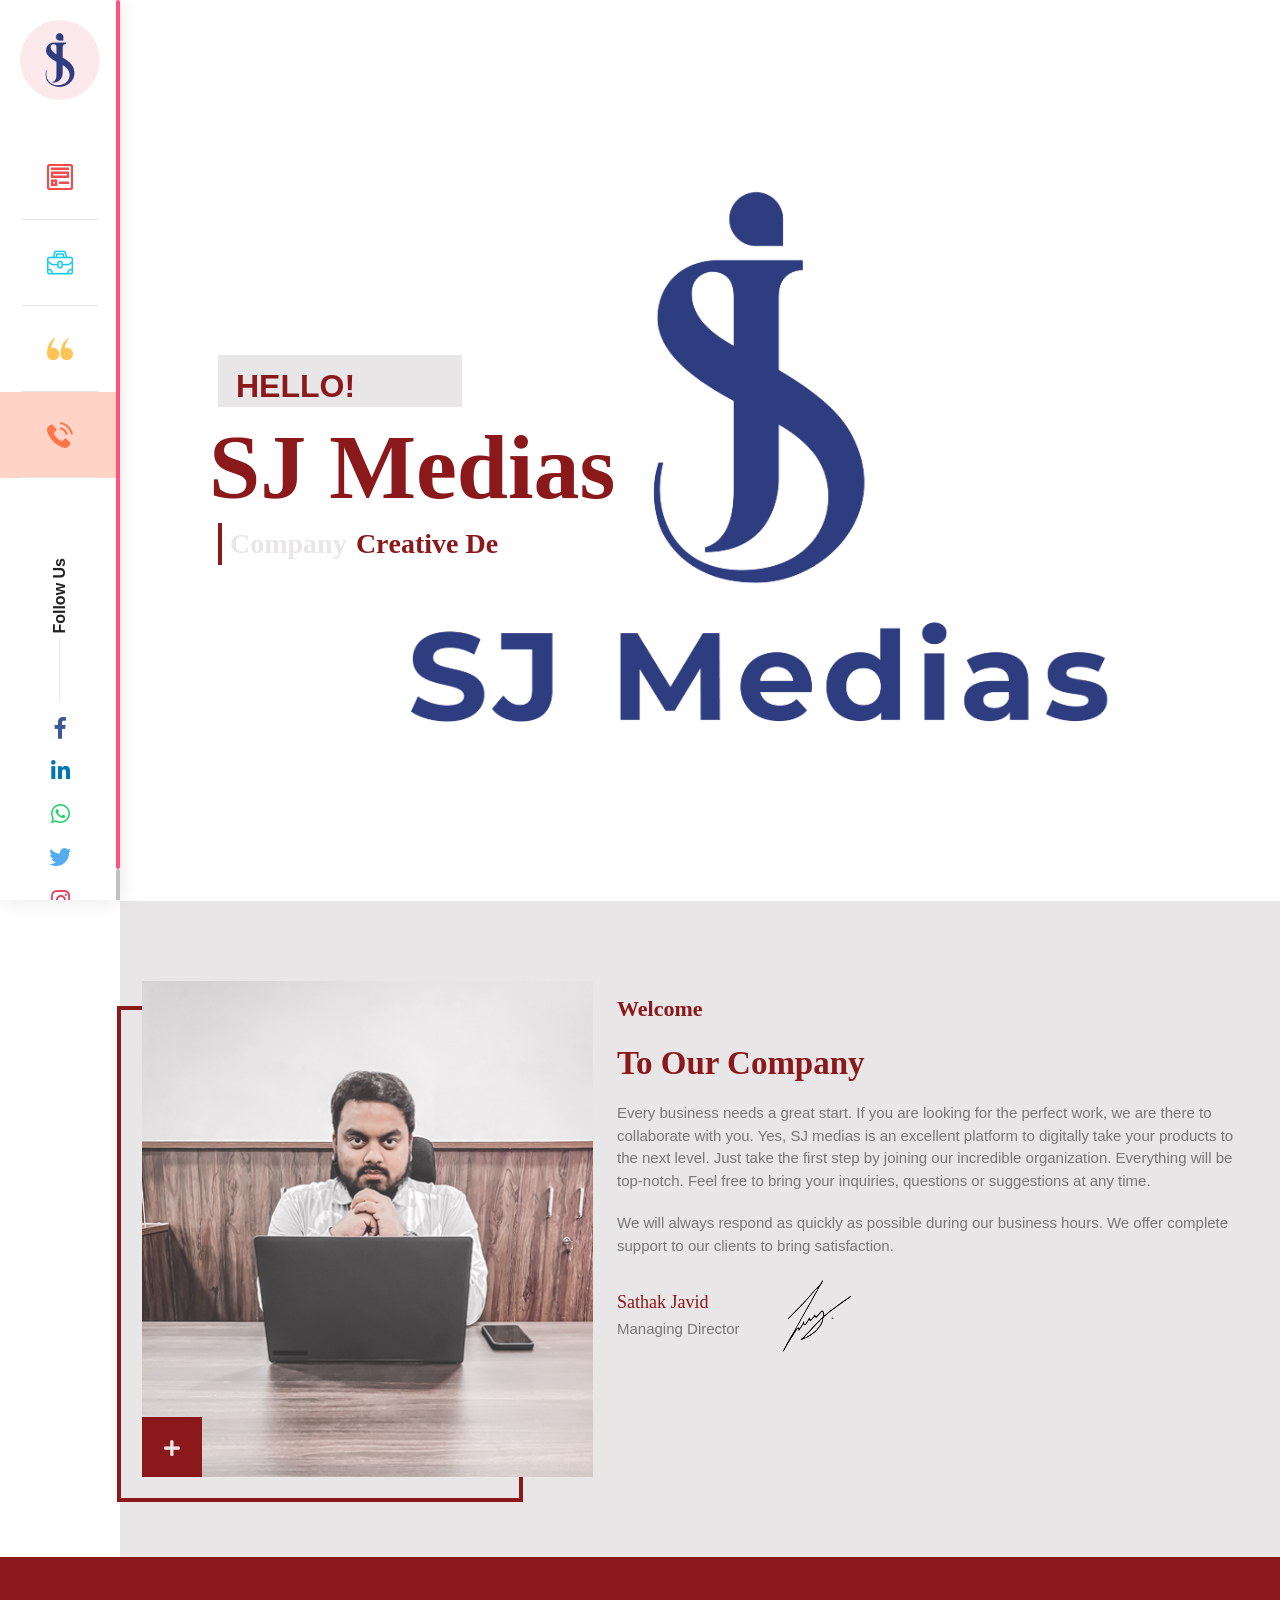
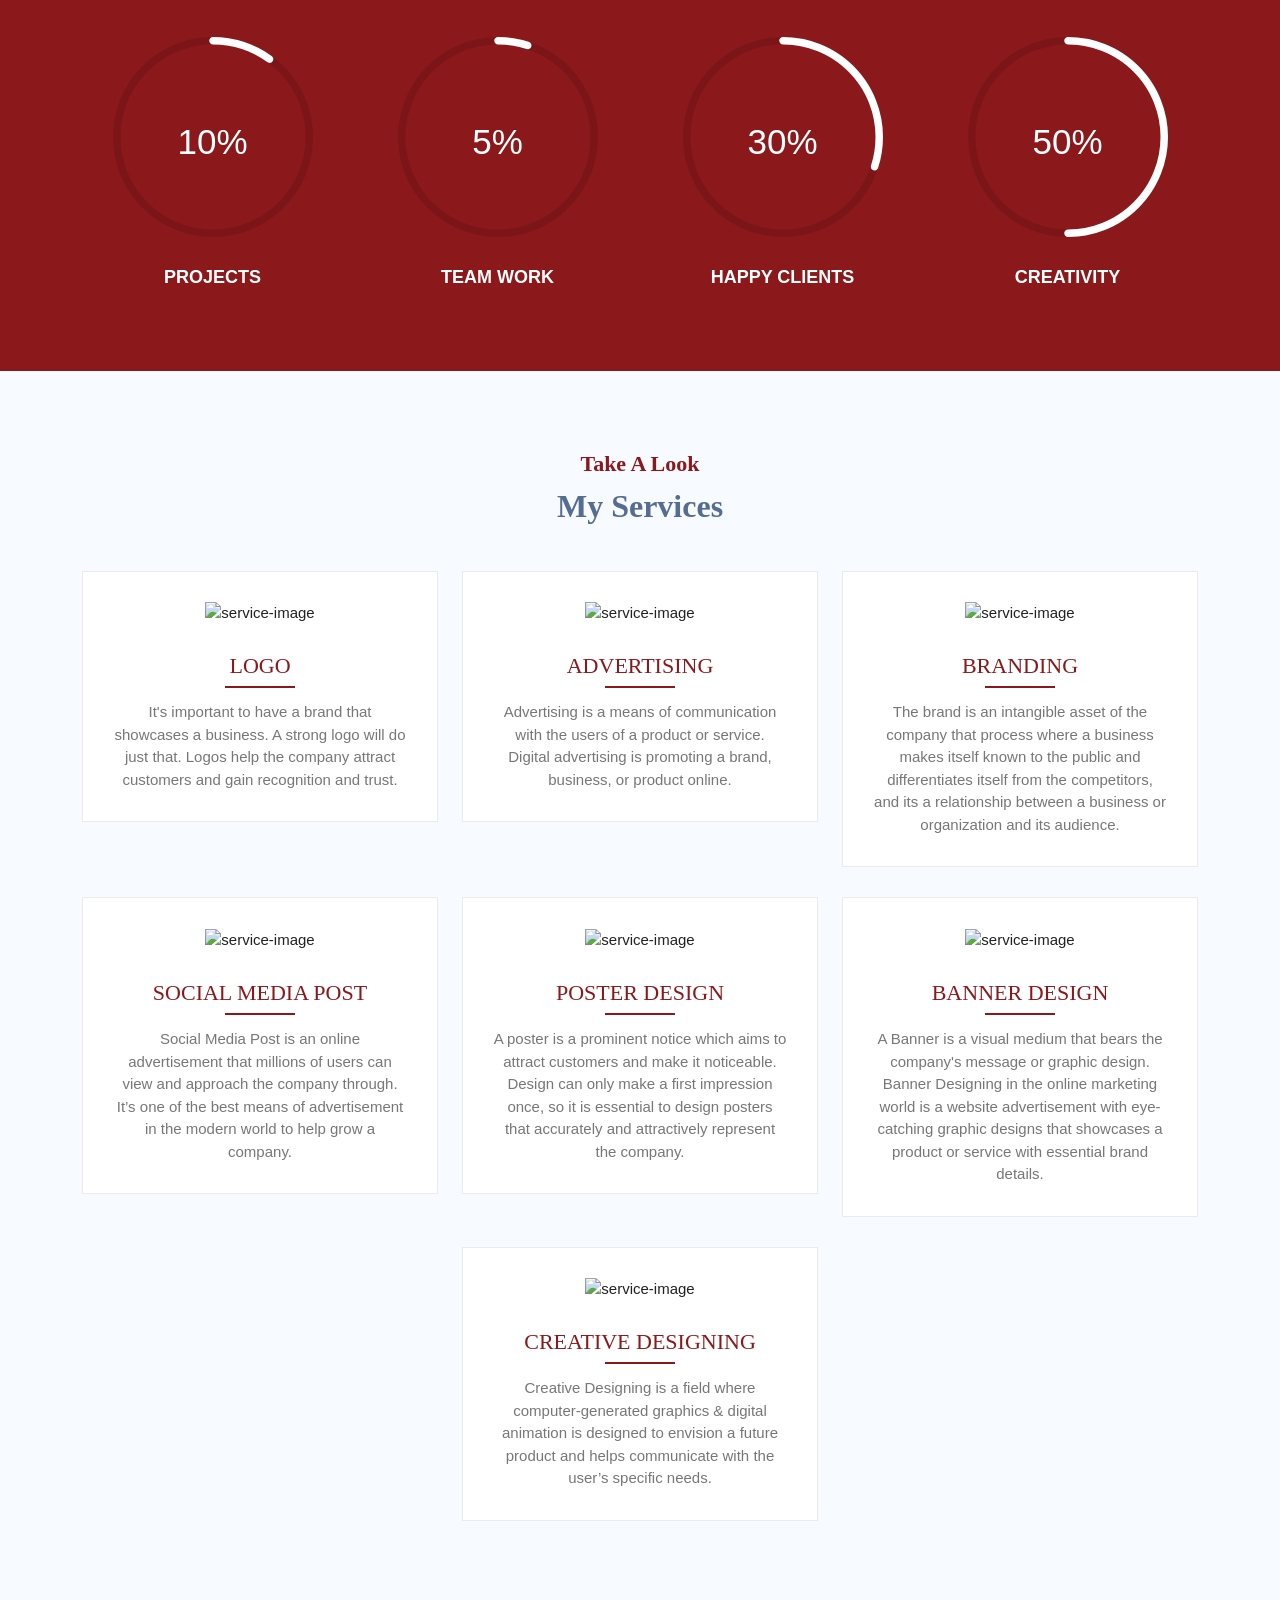
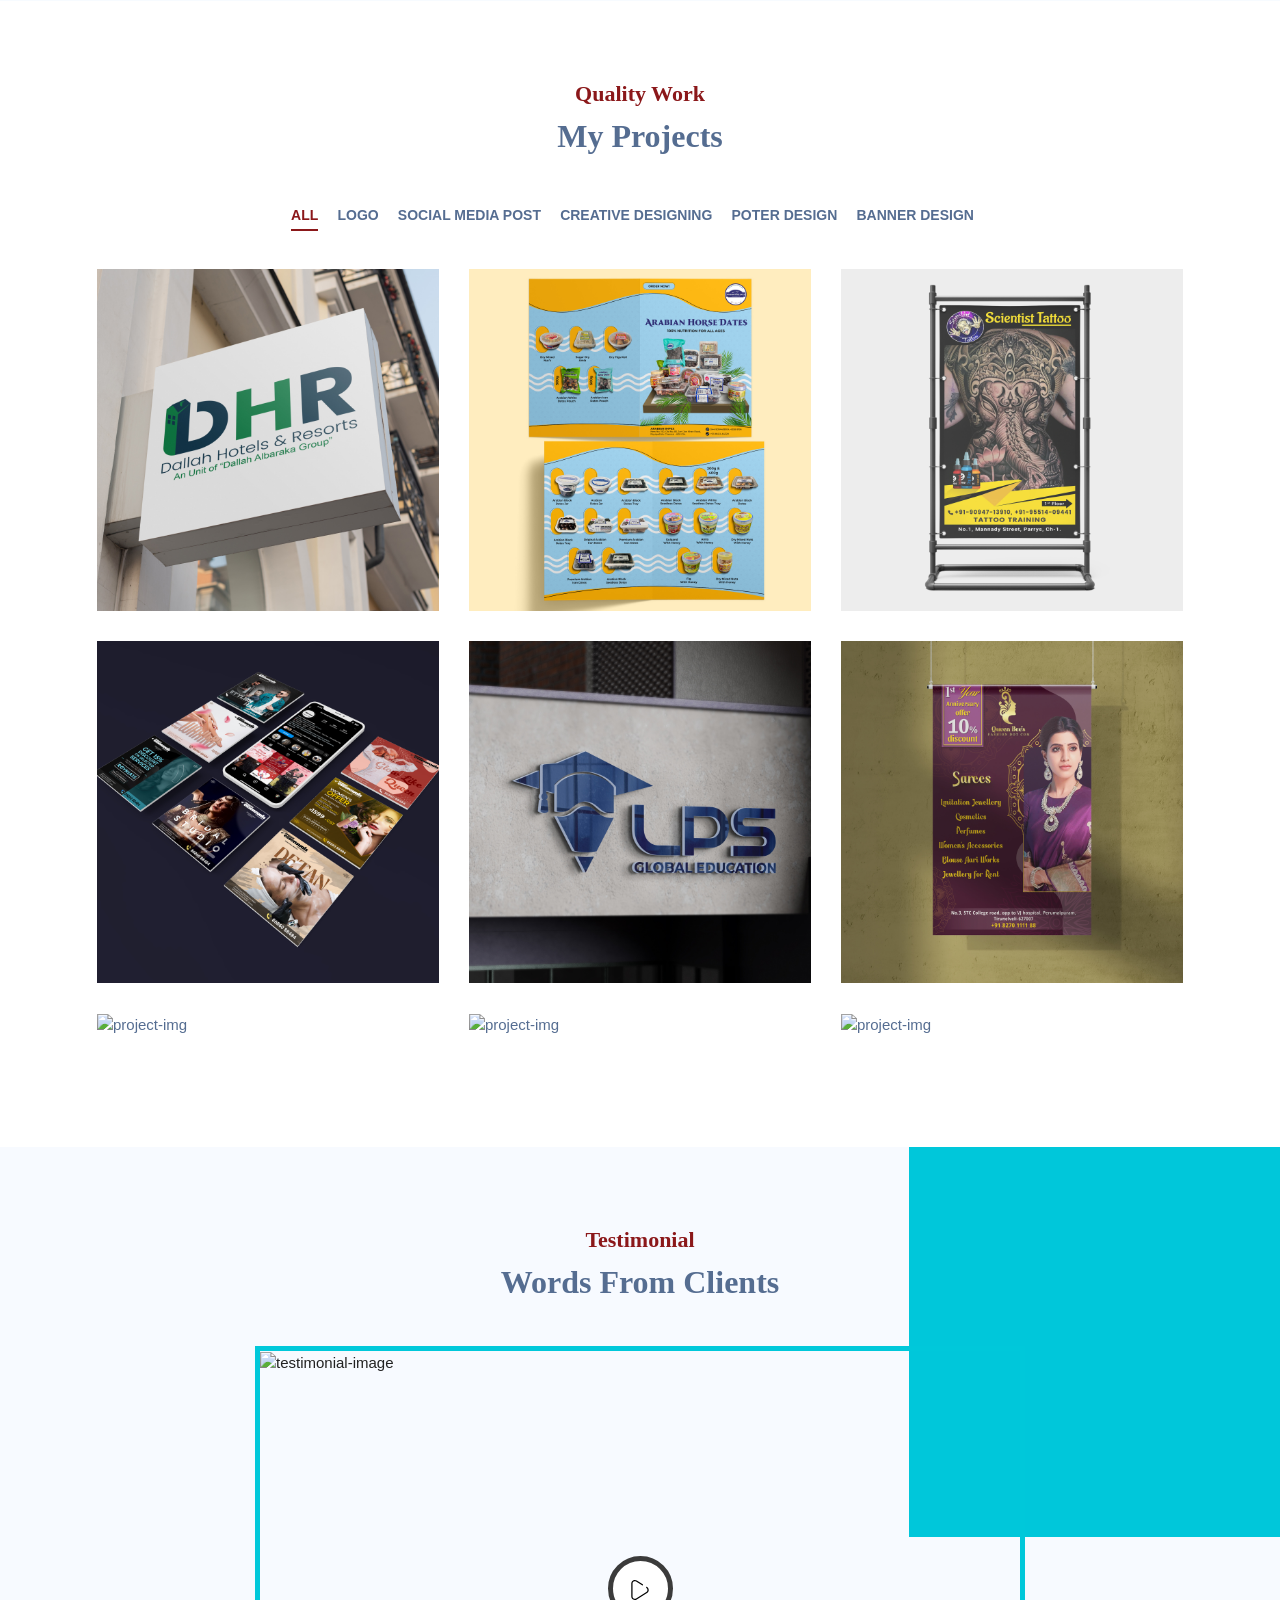
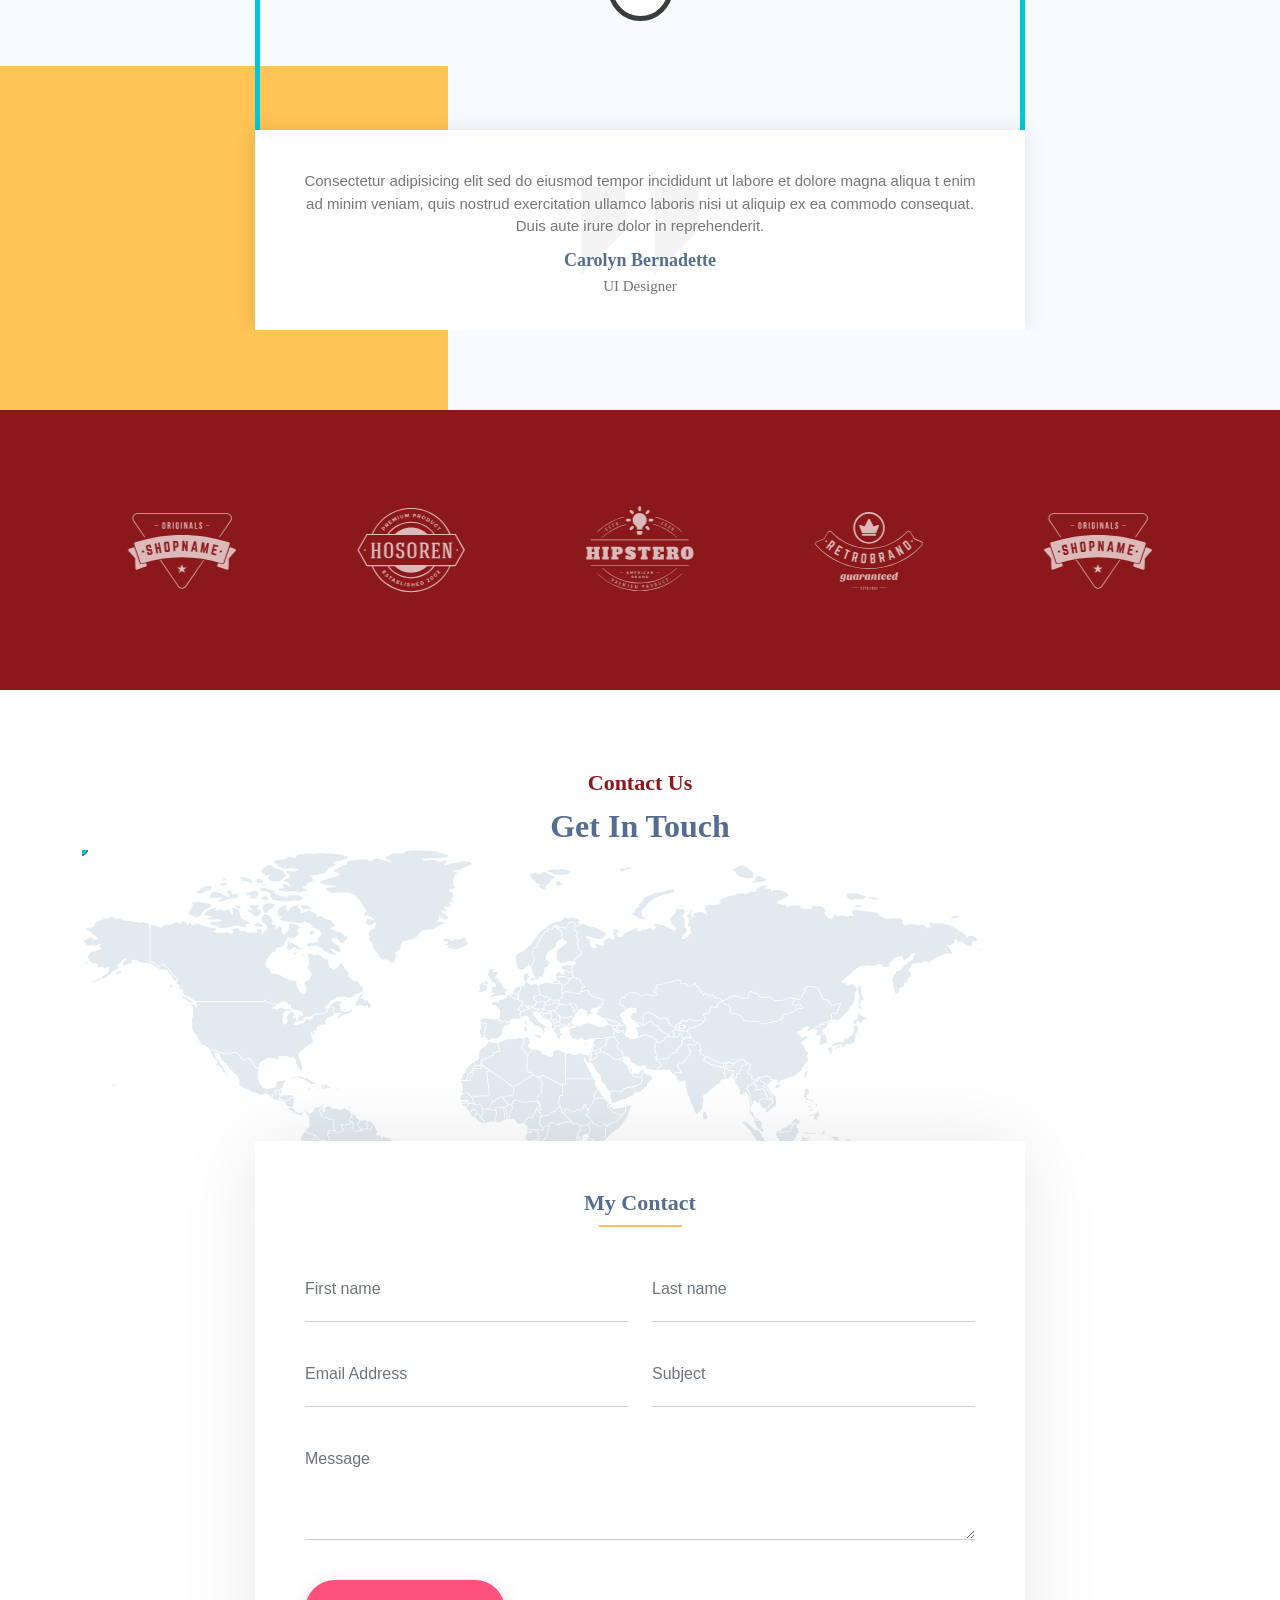
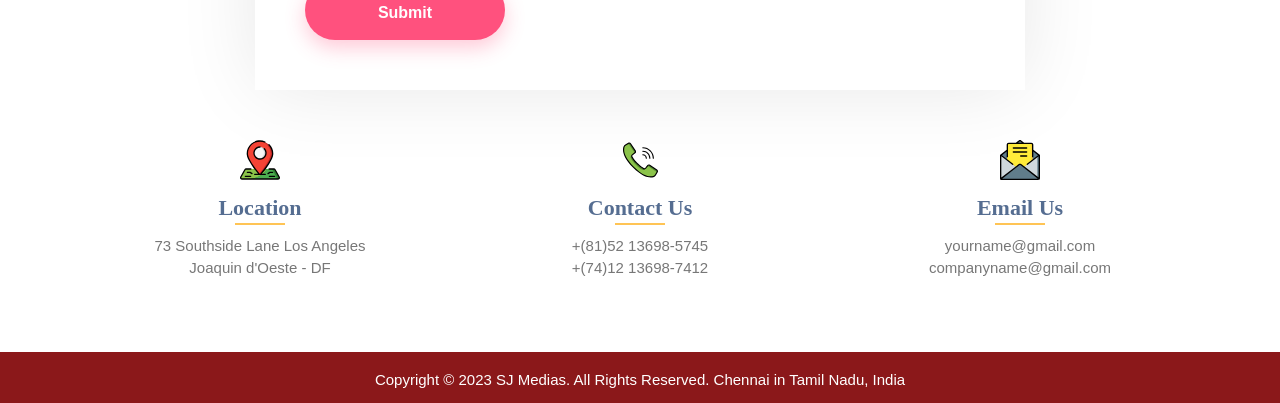
==== commit e9dcff07: "Fix it" ====
--- a/index.html
+++ b/index.html
@@ -322,7 +322,7 @@
 						<div class="col-xl-5 col-lg-12 col-md-12">
 							<div class="about_leftsection ">
 								<div class="img_warapper">
-									<img class="img-fluid" src="assets\images\Profile2.jpg" alt="About"
+									<img class="img-fluid" src="assets\images\Profile3.jpg" alt="About"
 										title="more information click + icon">
 									<div class="icon" title="more information click + icon">
 										<div class="iconbox">
@@ -336,12 +336,11 @@
 										<!--<h1 class="ps_name">Sathak Javid</h1>
 										<p class="ps_designation">Creative Designer</p> -->
 										<ul class="info-list"> 
-											<li><span class="title">Age</span><span class="value">: 28</span></li>
-
-											<li><span class="title">Address</span><span class="value">: 71 Pilgrim Avenue
-													Chevy Chase, MD 20815 </span></li>
+											<!--<li><span class="title">Age</span><span class="value">: 28</span></li> -->
+											<li><span class="title">Address</span><span class="value">: Mannady Street, Parrys, Chennai - 600 001. 
+												Near: Chennai National Hospital</span></li>
 											<li><span class="title">E-mail</span><span class="value"><a
-														href="mailto:email@example.com">: sathak54@gmail.com</a></span>
+														href="mailto:email@example.com">: sj.media1994@gmail.com</a></span>
 											</li>
 											<li><span class="title">Residence</span><span class="value">: India</span></li>
 											<li><span class="title">Phone</span><span class="value">: +91 81249 59779
@@ -606,88 +605,89 @@
 							<div class="gallery_nav">
 								<ul>
 									<li><a data-filter="*" class="gallery_active">all</a></li>
-									<li><a data-filter=".design"> Design</a></li>
-									<li><a data-filter=".development">Development</a></li>
-									<li><a data-filter=".photoshop">Photoshop</a></li>
-									<li><a data-filter=".template">Template</a></li>
+									<li><a data-filter=".Logo"> Logo</a></li>
+									<li><a data-filter=".Post">Social Media Post</a></li>
+									<li><a data-filter=".Creative">Creative Designing</a></li>
+									<li><a data-filter=".Poter">Poter Design</a></li>
+									<li><a data-filter=".Banner">Banner Design</a></li>
 								</ul>
 							</div>
 							<div class="gallery_container">
 								<div class="gallery_grid">
-									<div class="grid-item design">
-										<a href="assets/images/product/cv-product01.jpg" class="view">
+									<div class="grid-item Logo">
+										<a href="assets\images\Graphic Design\Logo_DHR2.jpg" class="view">
 											<div class="grid_img">
-												<img src="https://dummyimage.com/350x350" alt="project-img">
+												<img src="assets\images\Graphic Design\Logo_DHR.jpg" alt="project-img">
 											</div>
 											<div class="grid-content">
-												<h3>Moc Design</h3>
-												<span>Design</span>
+												<h3>Dallah Hotels & Resorts</h3>
+												<span>Logo</span>
 											</div>
 										</a>
 									</div>
-									<div class="grid-item development template">
-										<a href="assets/images/product/cv-product02.jpg" class="view">
+									<div class="grid-item Creative">
+										<a href="assets\images\Graphic Design\FoldBrochure_Arabian Horse Dates2.jpg" class="view">
 											<div class="grid_img">
-												<img src="https://dummyimage.com/350x350" alt="project-img">
+												<img src="assets\images\Graphic Design\FoldBrochure_Arabian Horse Dates.jpg" alt="project-img">
 											</div>
 											<div class="grid-content">
-												<h3>Moc Development</h3>
-												<span>Development</span>
+												<h3>Arabian Horse Dates</h3>
+												<span>Creative Designing</span>
 											</div>
 										</a>
 									</div>
-									<div class="grid-item development">
-										<a href="assets/images/product/cv-product03.jpg" class="view">
+									<div class="grid-item Banner">
+										<a href="assets\images\Graphic Design\Banner_Scientist Tattoo2.jpg" class="view">
 											<div class="grid_img">
-												<img src="https://dummyimage.com/350x350" alt="project-img">
+												<img src="assets\images\Graphic Design\Banner_Scientist Tattoo.jpg" alt="project-img">
 											</div>
 											<div class="grid-content">
-												<h3>Moc Development</h3>
-												<span>Development</span>
+												<h3>Scientist Tattoo</h3>
+												<span>Banner</span>
 											</div>
 										</a>
 									</div>
-									<div class="grid-item photoshop template">
-										<a href="assets/images/product/cv-product09.jpg" class="view">
+									<div class="grid-item Post">
+										<a href="assets\images\Graphic Design\SocialMedia_Toni&Guy2.jpg" class="view">
 											<div class="grid_img">
-												<img src="https://dummyimage.com/350x350" alt="project-img">
+												<img src="assets\images\Graphic Design\SocialMedia_Toni&Guy.jpg" alt="project-img">
 											</div>
 											<div class="grid-content">
-												<h3>Moc Photoshop</h3>
-												<span>Photoshop</span>
+												<h3>Toni & Guy Essensuals</h3>
+												<span>Social Media</span>
 											</div>
 										</a>
 									</div>
-									<div class="grid-item design">
-										<a href="assets/images/product/cv-product05.jpg" class="view">
+									<div class="grid-item Logo">
+										<a href="assets\images\Graphic Design\Logo_LPS2.jpg" class="view">
 											<div class="grid_img">
-												<img src="https://dummyimage.com/350x350" alt="project-img">
+												<img src="assets\images\Graphic Design\Logo_LPS.jpg" alt="project-img">
 											</div>
 											<div class="grid-content">
-												<h3>Moc Design</h3>
-												<span>Design</span>
+												<h3>LPS Global Education</h3>
+												<span>Logo</span>
 											</div>
 										</a>
 									</div>
-									<div class="grid-item design photoshop">
-										<a href="assets/images/product/cv-product06.jpg" class="view">
+									<div class="grid-item Poster">
+										<a href="assets\images\Graphic Design\Poster_QueenBees2.jpg" class="view">
 											<div class="grid_img">
-												<img src="https://dummyimage.com/350x350" alt="project-img">
+												<img src="assets\images\Graphic Design\Poster_QueenBees.jpg" alt="project-img">
 											</div>
 											<div class="grid-content">
-												<h3>Moc Photoshop</h3>
-												<span>Photoshop</span>
+												<h3>Queen Bees</h3>
+												<span>Poster</span>
 											</div>
 										</a>
 									</div>
-									<div class="grid-item development">
-										<a href="assets/images/product/cv-product07.jpg" class="view">
+									<div class="grid-item Poster">
+										<a href="assets\images\Graphic Design\Poster_Projects2.jpg" class="view">
 											<div class="grid_img">
-												<img src="https://dummyimage.com/350x350" alt="project-img">
+												<img src="assets\images\Graphic Design\Poster_Projects.jpg" alt="project-img">
 											</div>
 											<div class="grid-content">
-												<h3>Moc Development</h3>
-												<span>Development</span>
+												<h3>My Projects</h3>
+												<span>Poster</span>
 											</div>
 										</a>
 									</div>
@@ -854,7 +854,7 @@
 
 		<div class="port_blog_setions  prt_bottompadder50">
 			<!-- start Blog section  -->
-			<div class="blog_section">
+			<!-- <div class="blog_section">
 				<div class="container">
 					<div class="row">
 						<div class="col-md-12">
@@ -964,7 +964,7 @@
 					</div>
 				</div>
 			</div>
-		</div>
+		</div> -->
 		<!-- End blog section  -->
 
 		<!-- start responsers section  -->
@@ -1863,8 +1863,8 @@
 					</div>
 					<div class="copy_right_wrapper ">
 						<div class="col-12 text-center">
-							<p class="copy_right">Copyright &copy; 2021 <a href="javascript:;">Portfolio.</a> All Rights
-								Reserved</p>
+							<p class="copy_right">Copyright &copy; 2023 <a href="javascript:;">SJ Medias.</a> All Rights
+								Reserved. Chennai in Tamil Nadu, India</p>
 						</div>
 					</div>
 				</div>
--- a/assets/css/style.css
+++ b/assets/css/style.css
@@ -1538,7 +1538,7 @@
 
 /*================== 07 Start progress baar section css ==================  */
 .port_progress_setions {
-    background: rgb(139, 24, 26);
+    background: #8b181a;
     padding: 80px 0;
 }
 .experience_section {
@@ -1765,7 +1765,7 @@
 }
 .port_services_setions .port_services_box h2 {
 	font-size: 22px;
-    color: #556d91;
+    color: #8b181a;
     padding: 28px 0px 9px 0px;
     text-transform: capitalize;
     position: relative;
@@ -1779,7 +1779,7 @@
 h2.project_heading:after {
     content: "";
     position: absolute;
-    background: rgb(255, 196, 84);
+    background: #8b181a;
     width: 70px;
     height: 2px;
     left: 0;
@@ -1905,13 +1905,13 @@
     -ms-transition: ease all 0.55s;
     -o-transition: ease all 0.55s;
     transition: ease all 0.55s;
-    background: #ff517e;
+    background: #8b181a;
 }
 .port_project_gallery .gallery_nav ul li a.gallery_active:after {
     width: 100%;
 }
 .port_project_gallery .gallery_nav ul li .gallery_active{
-	color:#ff517e;
+	color:#8b181a;
 }
 /*================== 10 End Projects section css ==================  */
 
@@ -2248,7 +2248,7 @@
 
 /*================== 13 Start responser section css ==================  */
 .port_responsor_setions {
-    background: #00c8da;
+    background: #8b181a;
     padding: 80px 0px
 }
 .port_contact_wrapper {
@@ -2376,7 +2376,7 @@
     color: #777777;
 }
 .port_footer_setions .copy_right_wrapper {
-    background: #ffc454;
+    background: #8b181a;
     padding:17px 0 12px 0;
 	margin-top: 72px;
 }
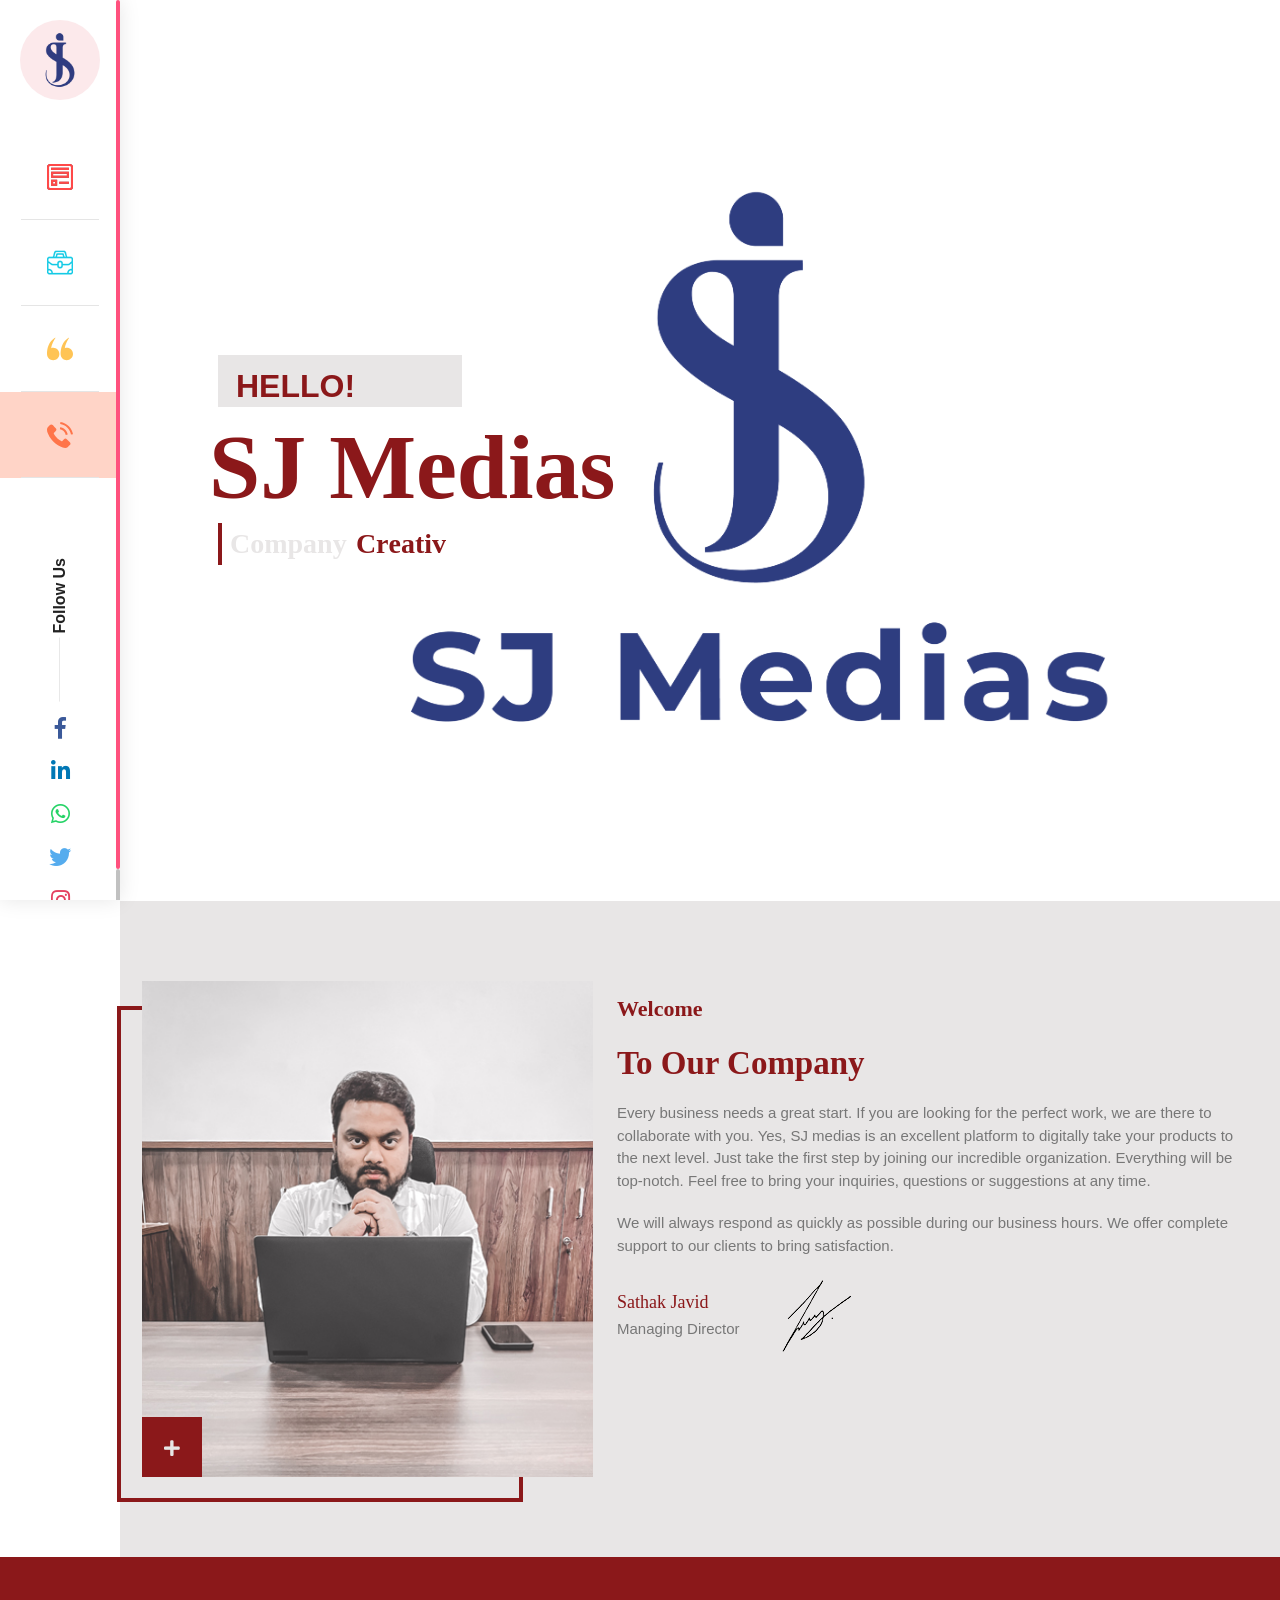
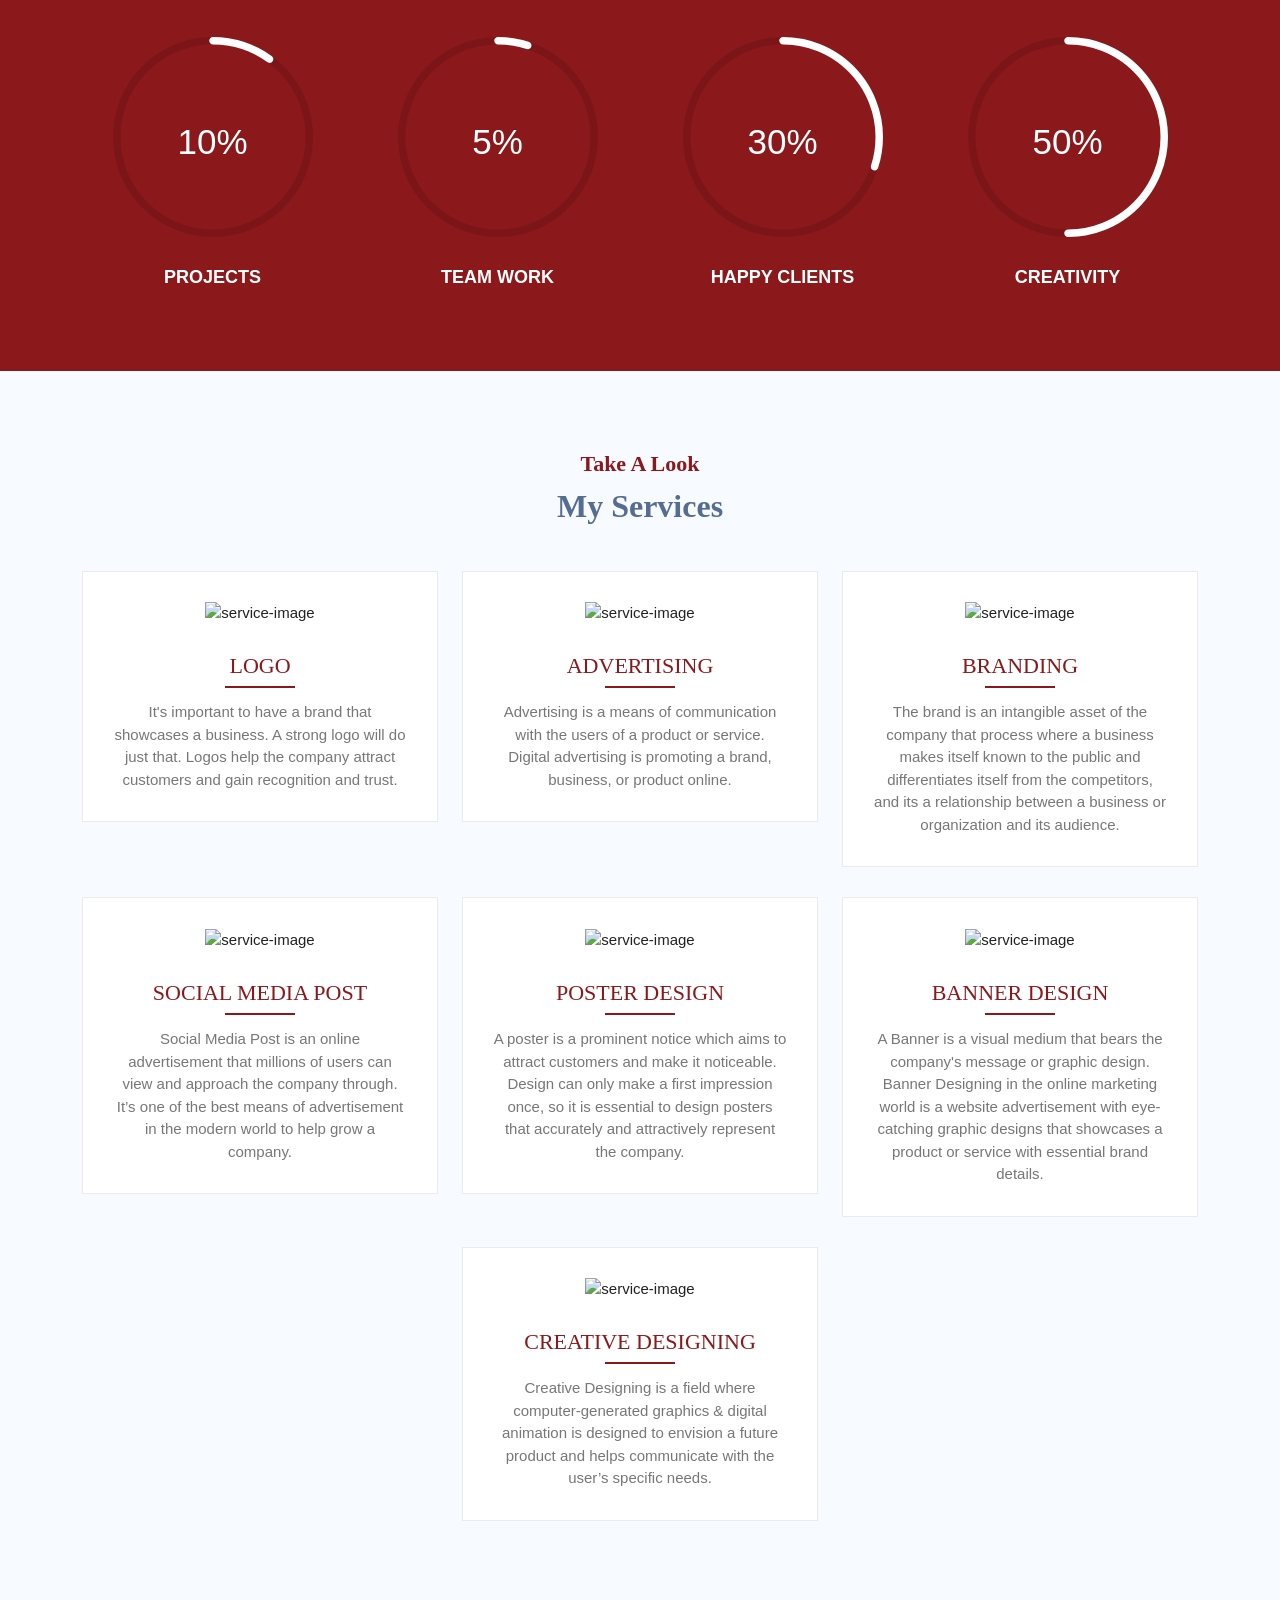
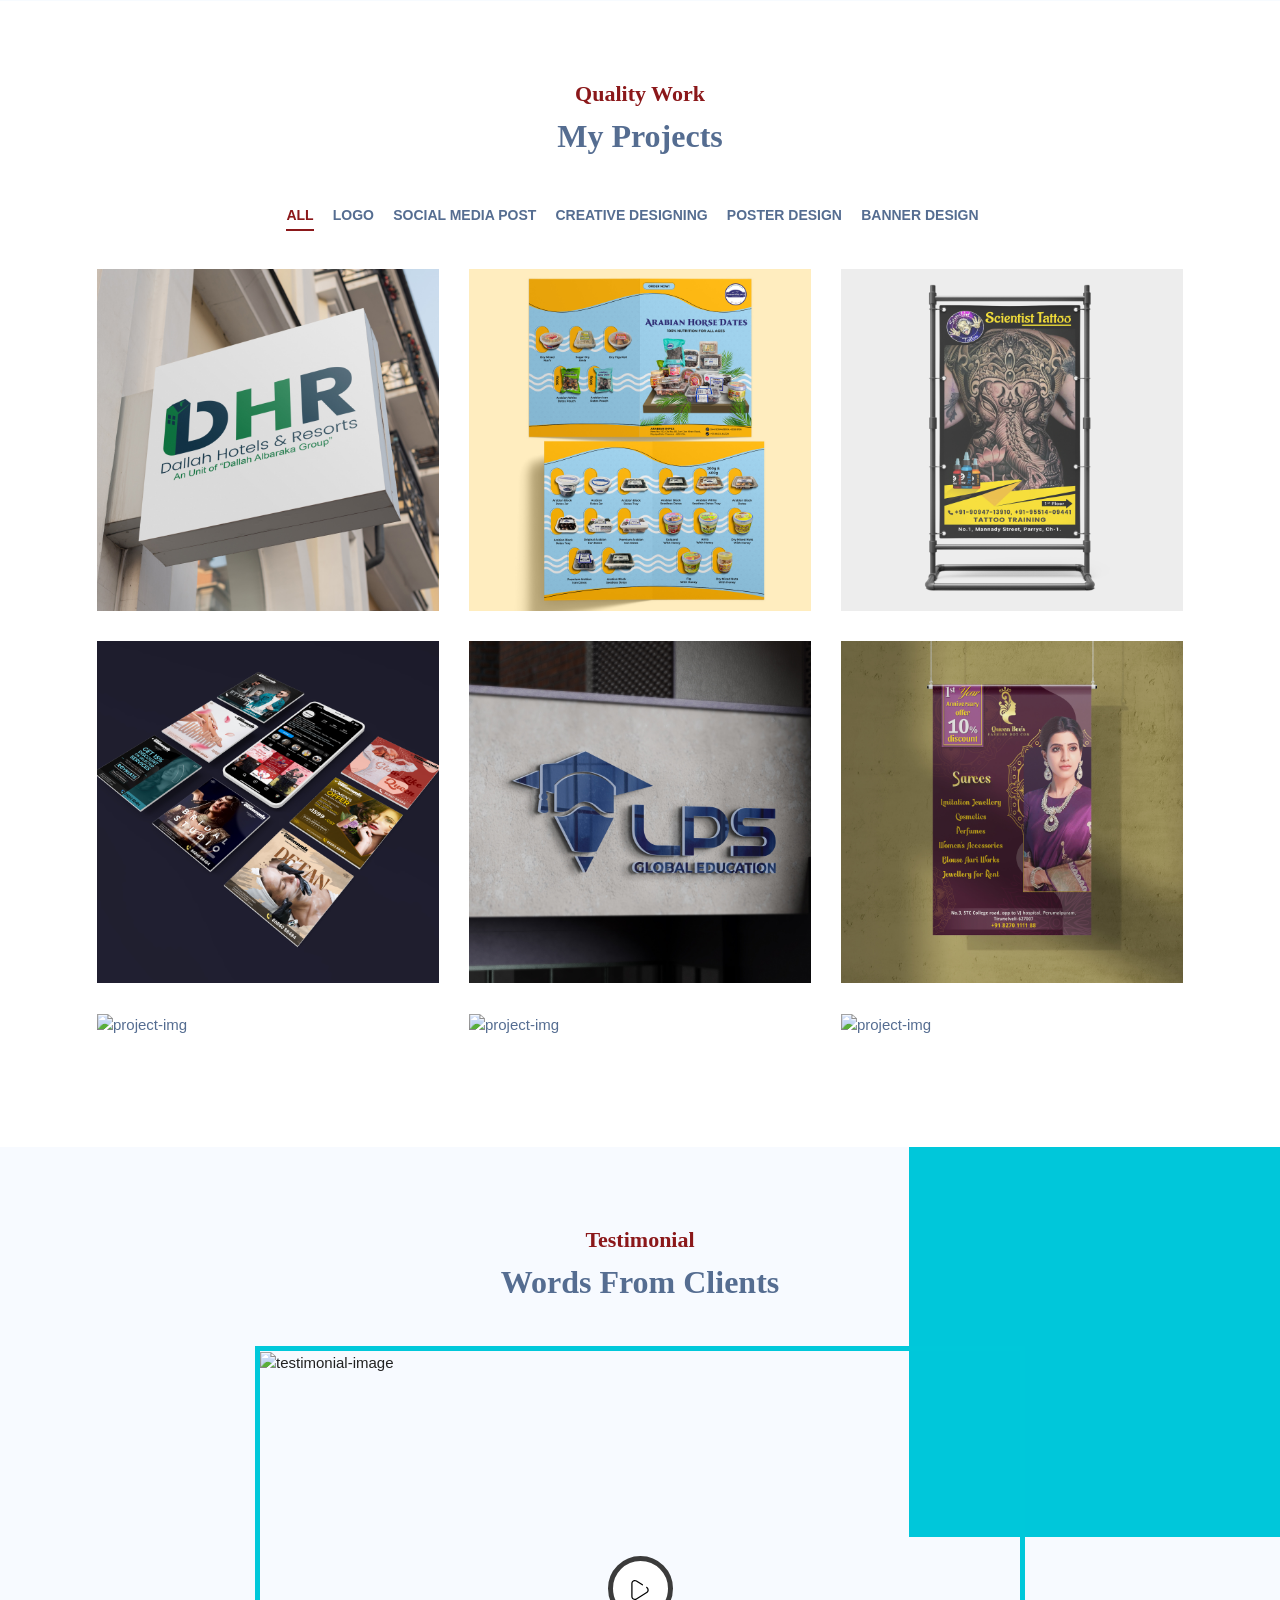
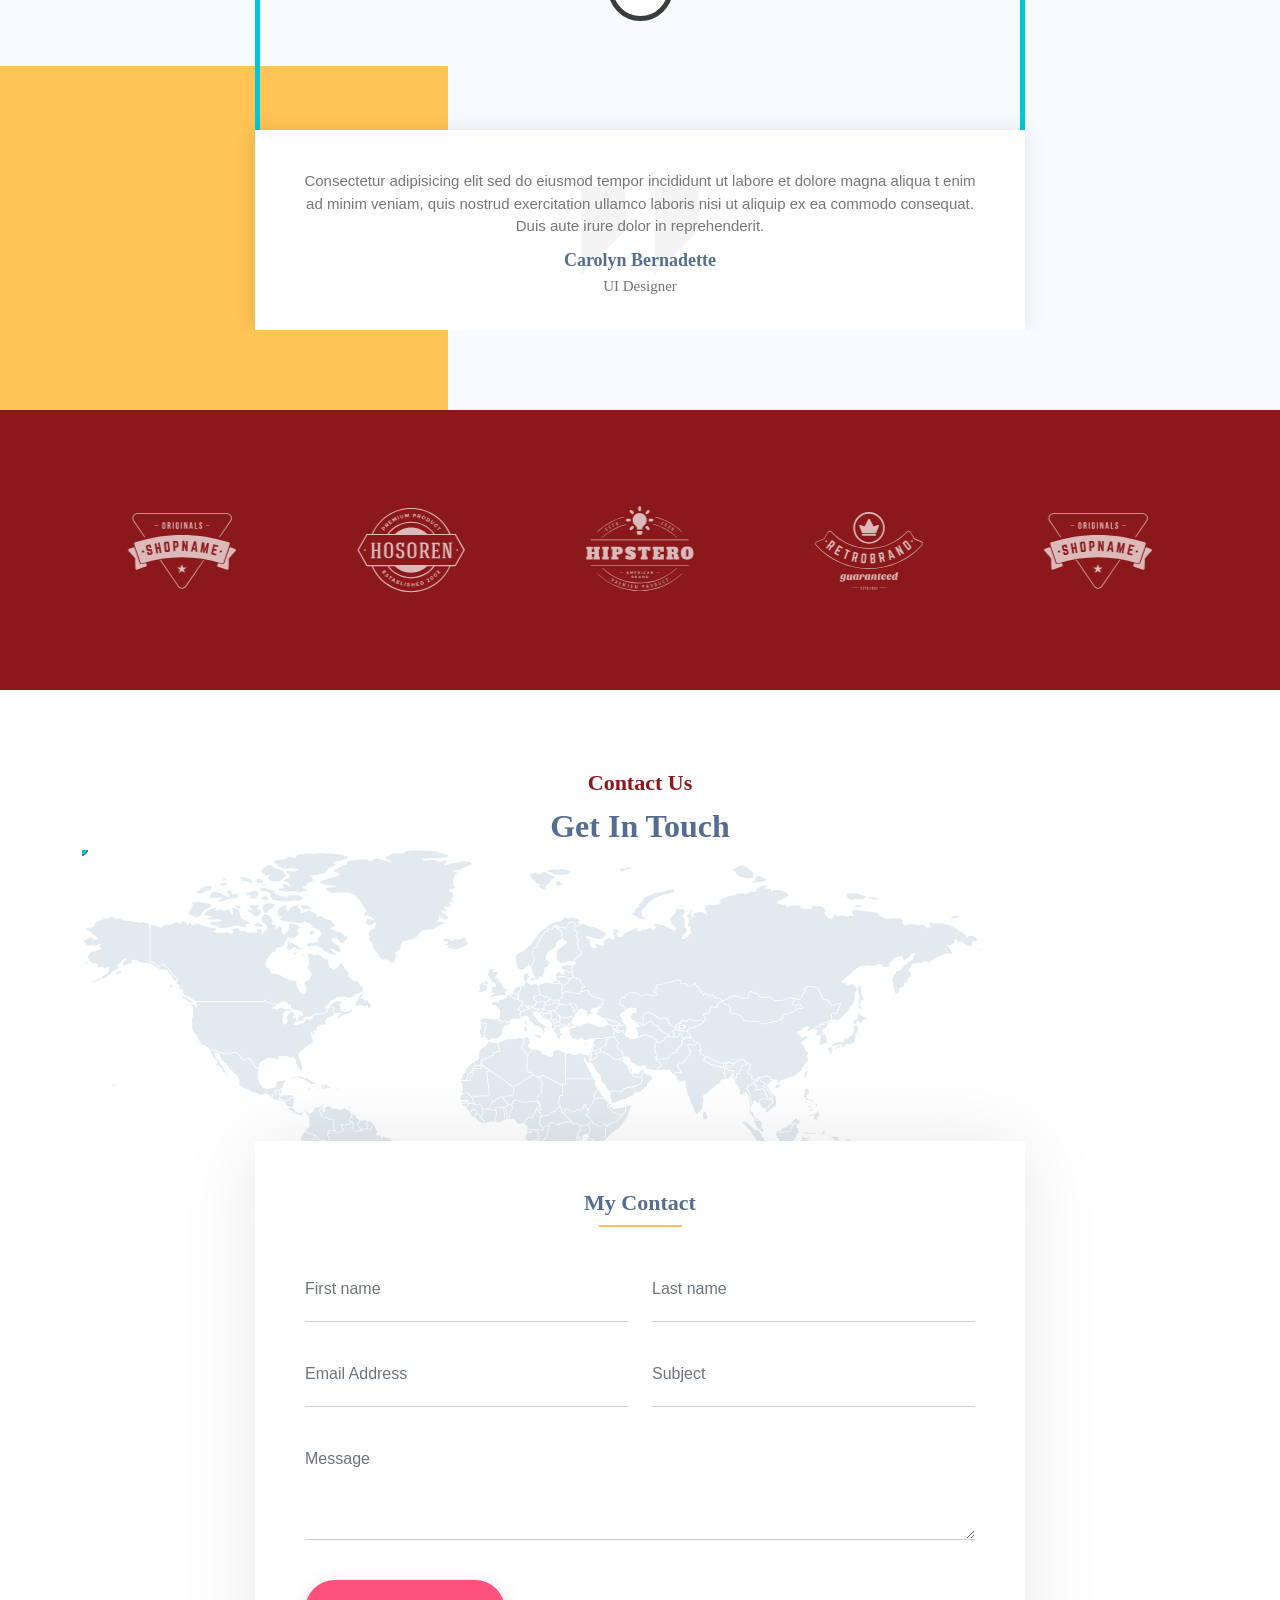
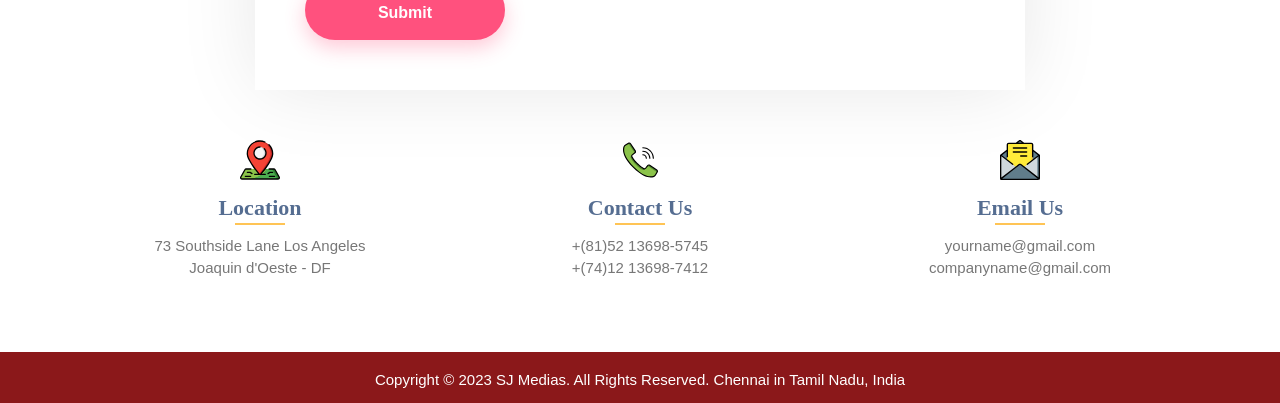
==== commit aa37353d: "Wrong type "poter"" ====
--- a/index.html
+++ b/index.html
@@ -608,7 +608,7 @@
 									<li><a data-filter=".Logo"> Logo</a></li>
 									<li><a data-filter=".Post">Social Media Post</a></li>
 									<li><a data-filter=".Creative">Creative Designing</a></li>
-									<li><a data-filter=".Poter">Poter Design</a></li>
+									<li><a data-filter=".Poster">Poster Design</a></li>
 									<li><a data-filter=".Banner">Banner Design</a></li>
 								</ul>
 							</div>
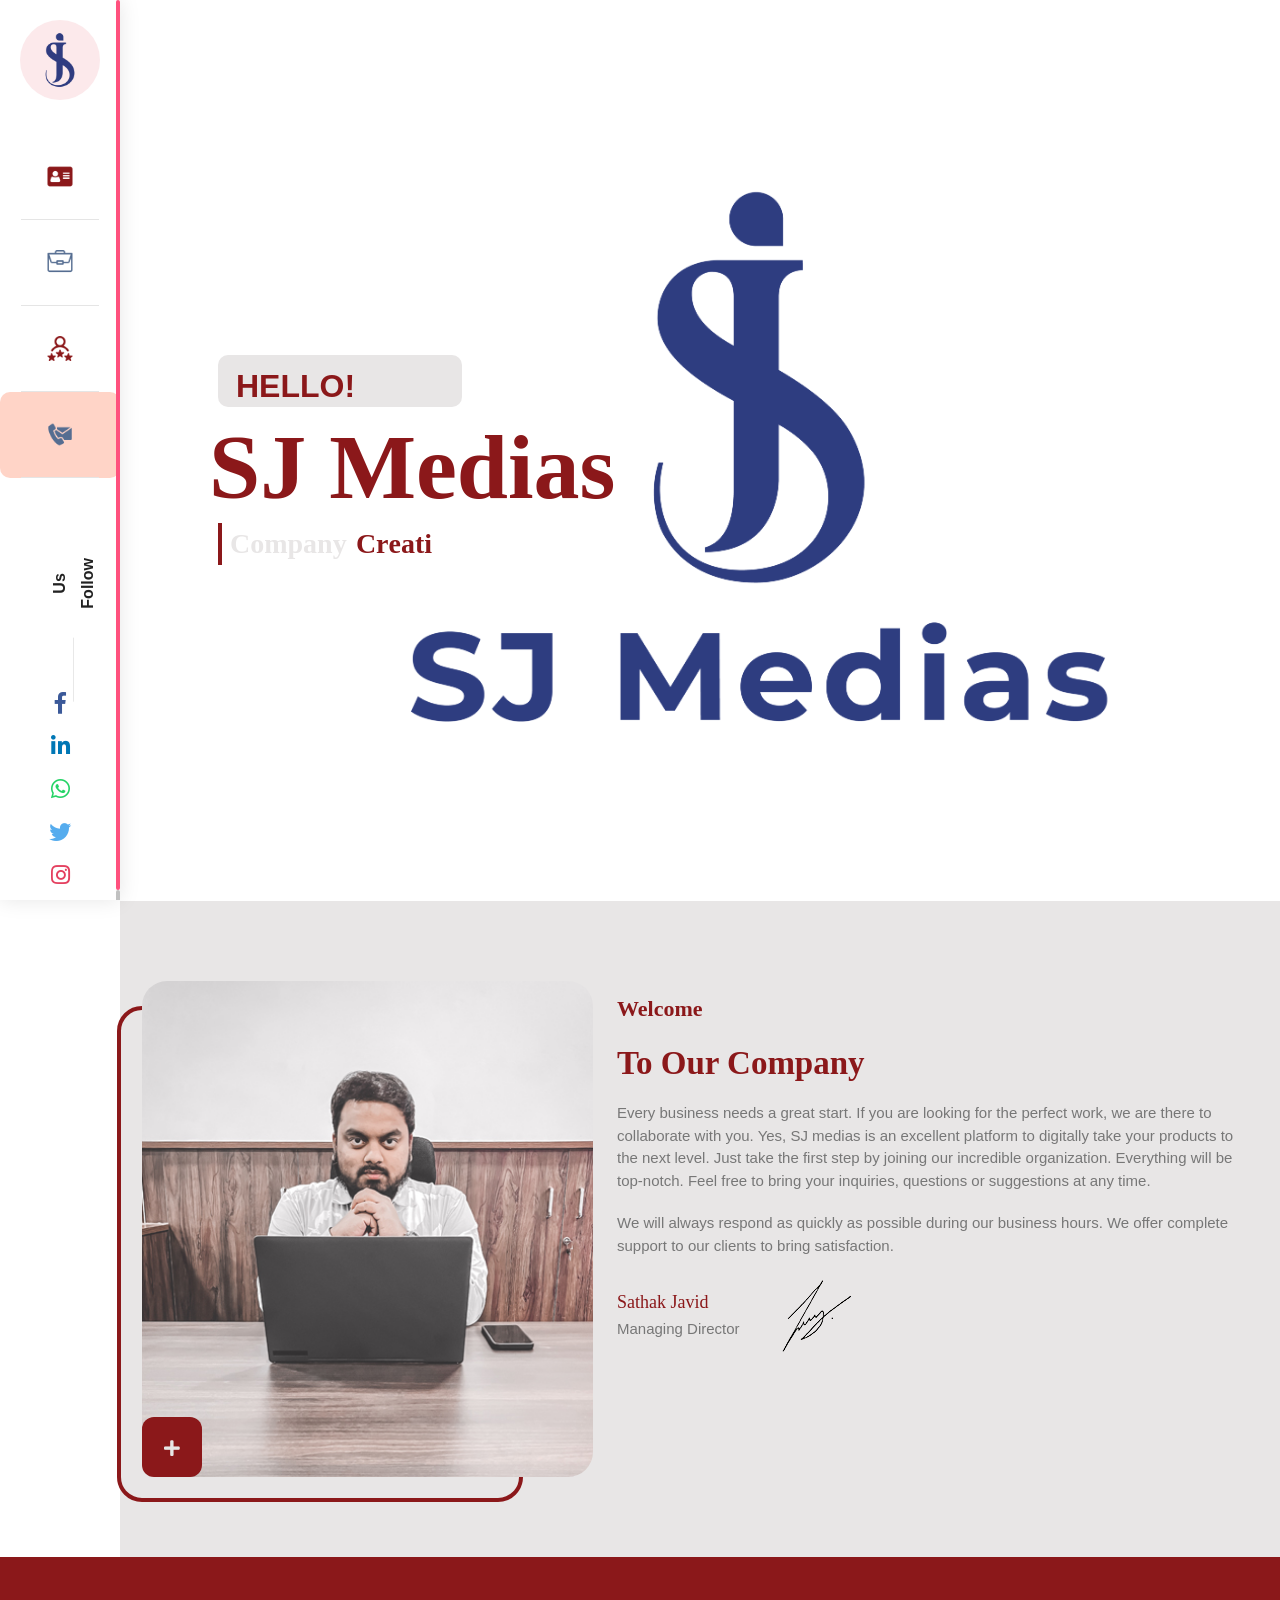
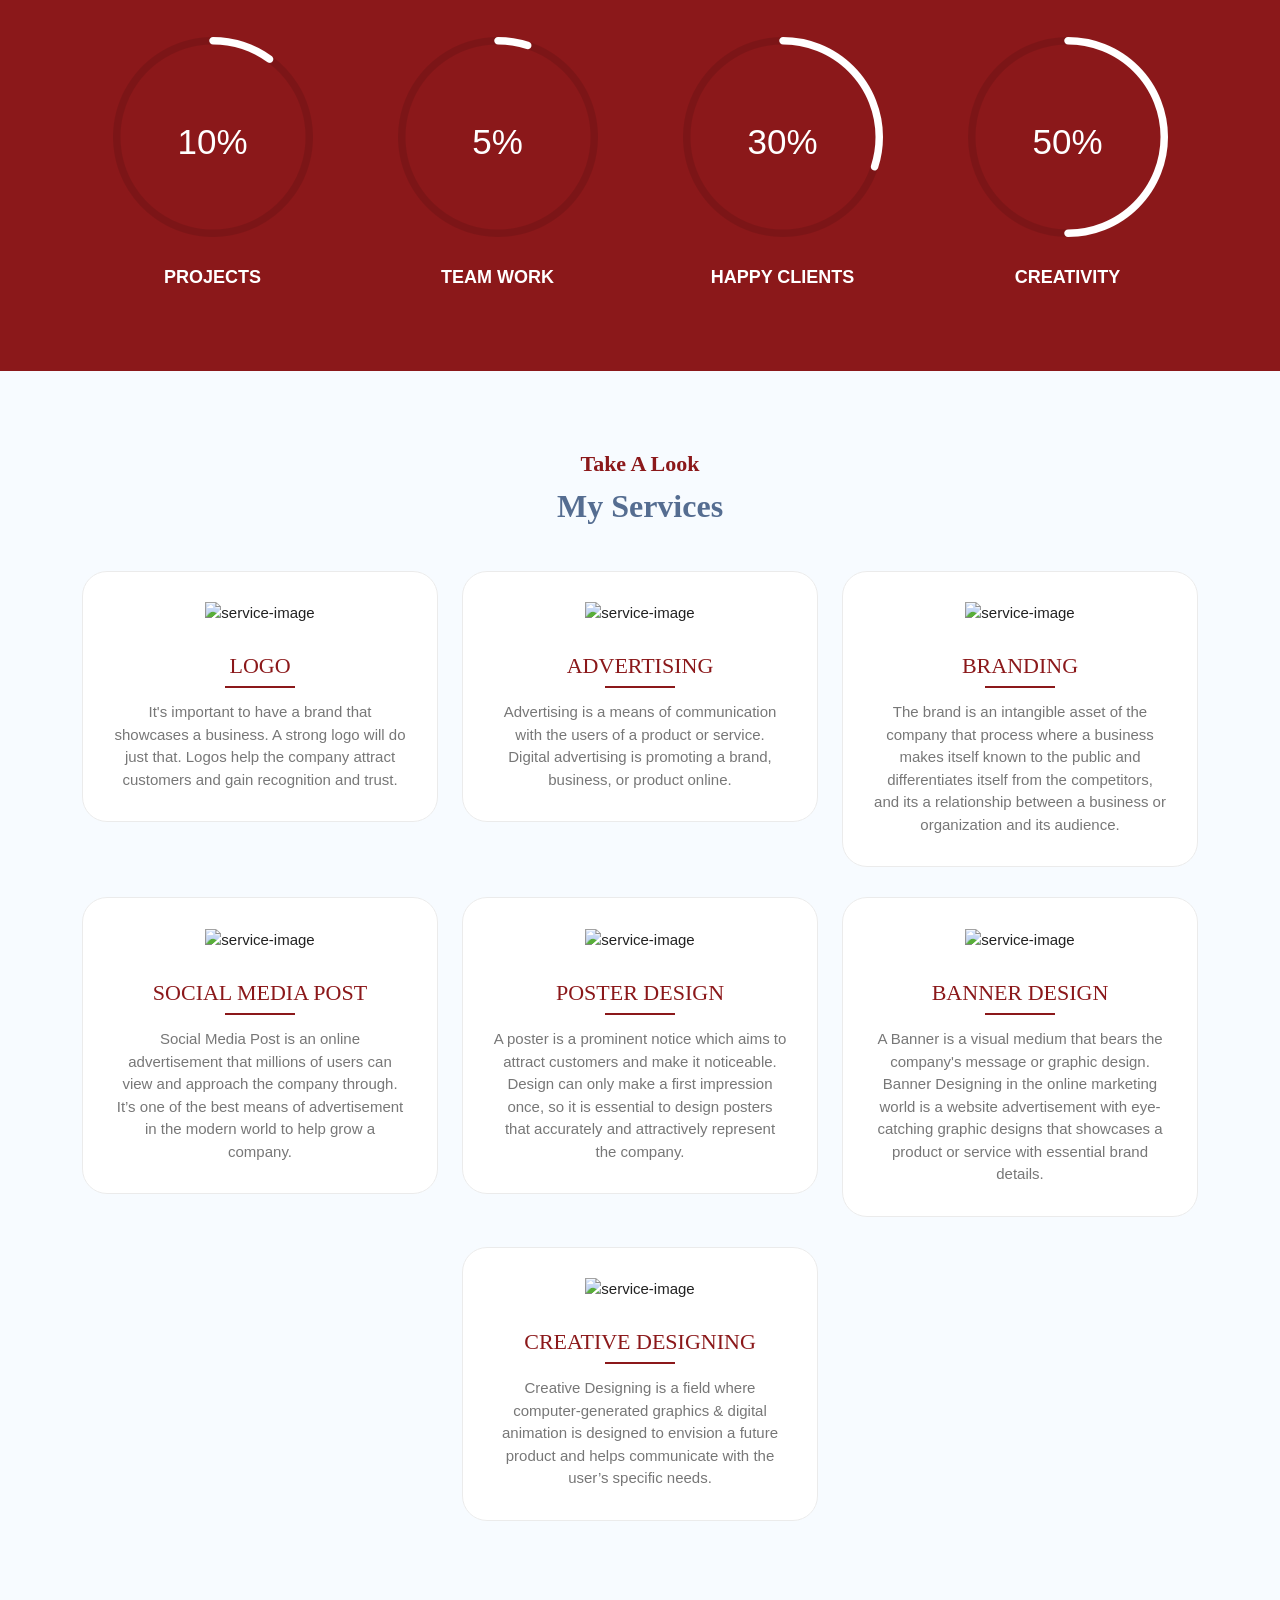
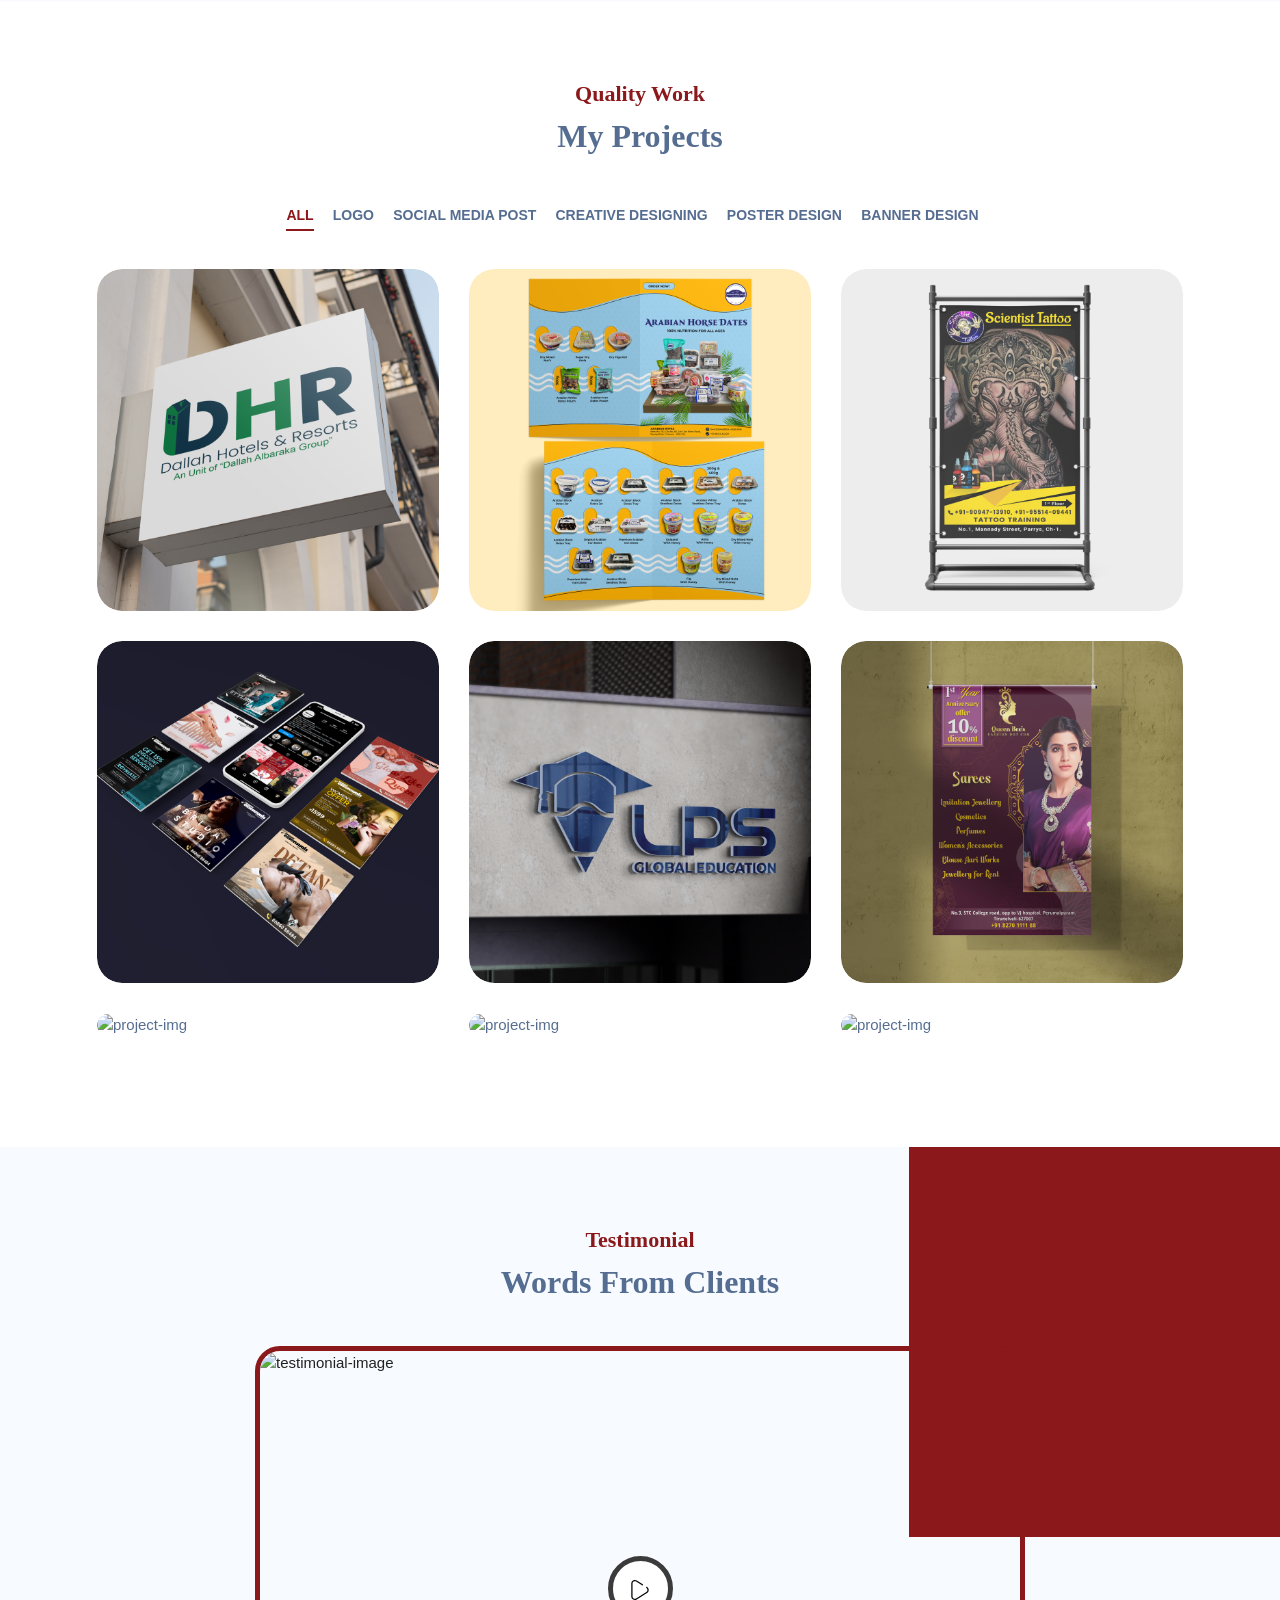
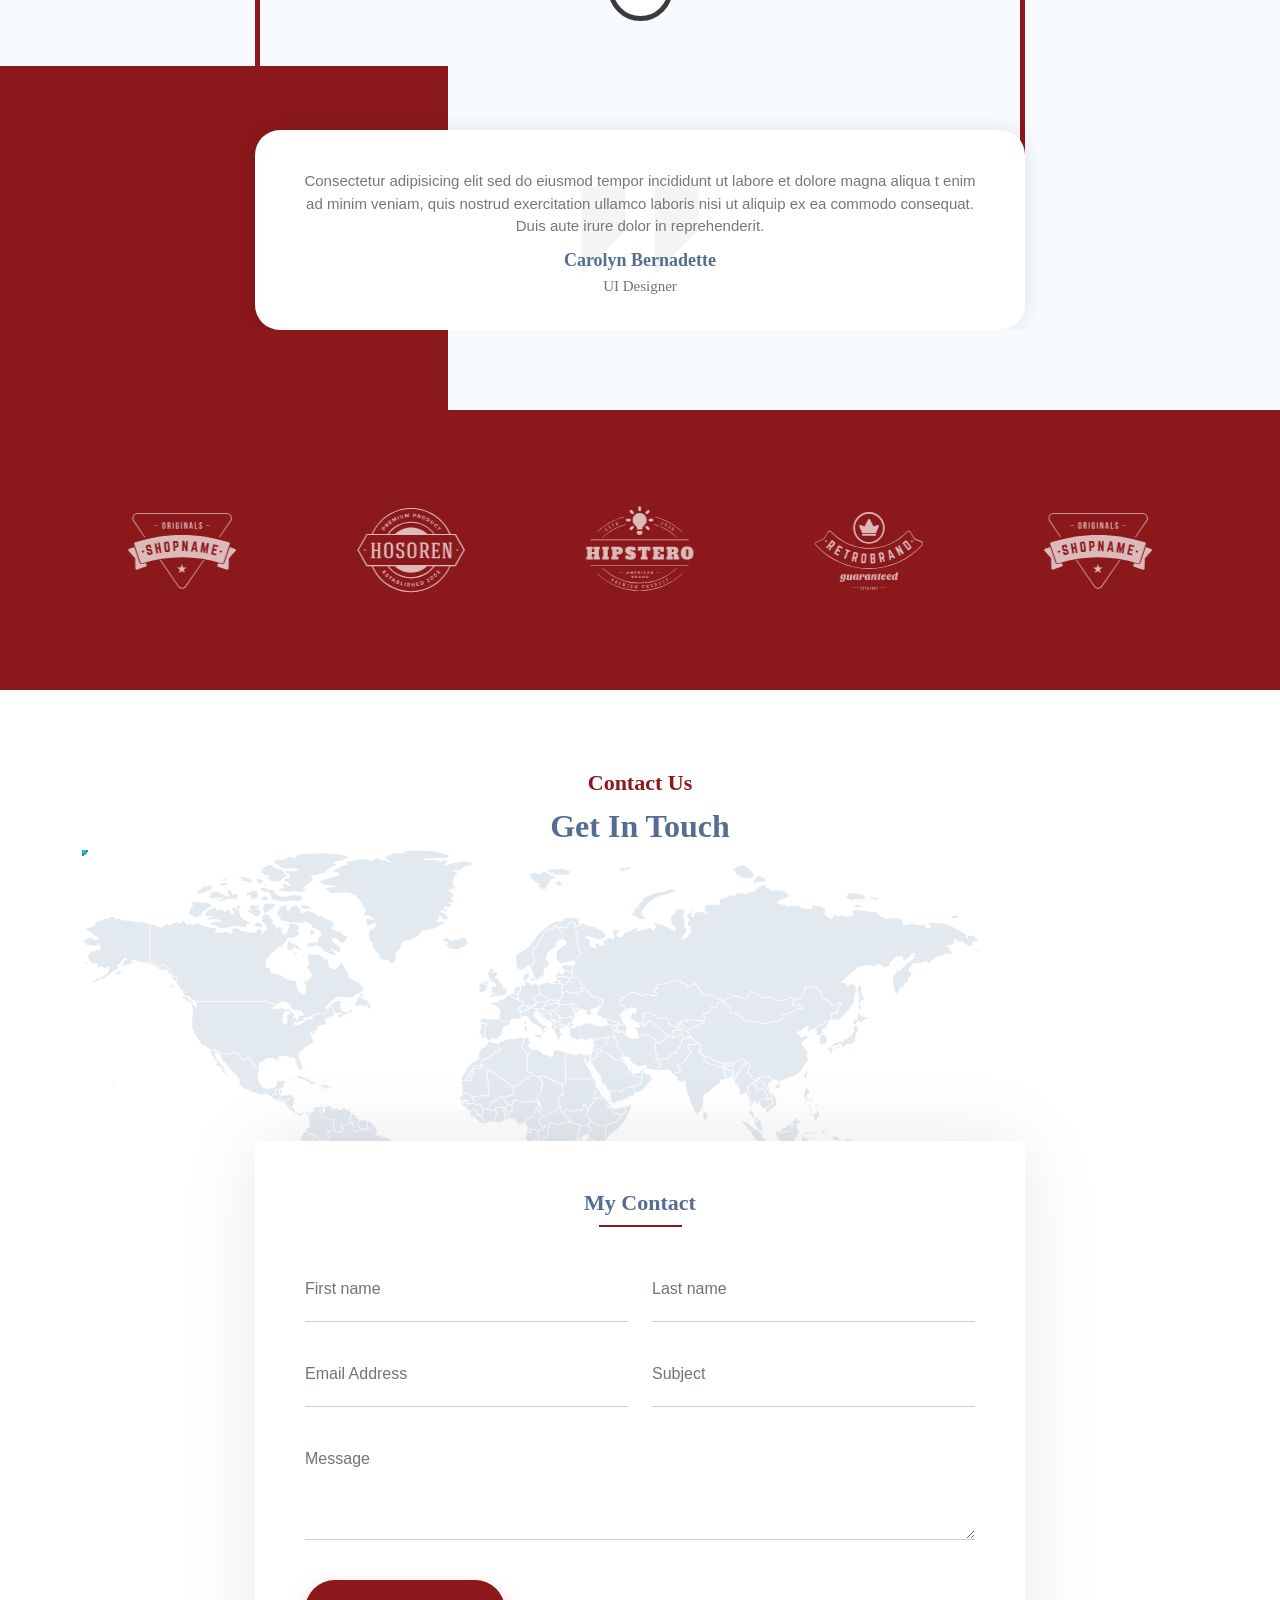
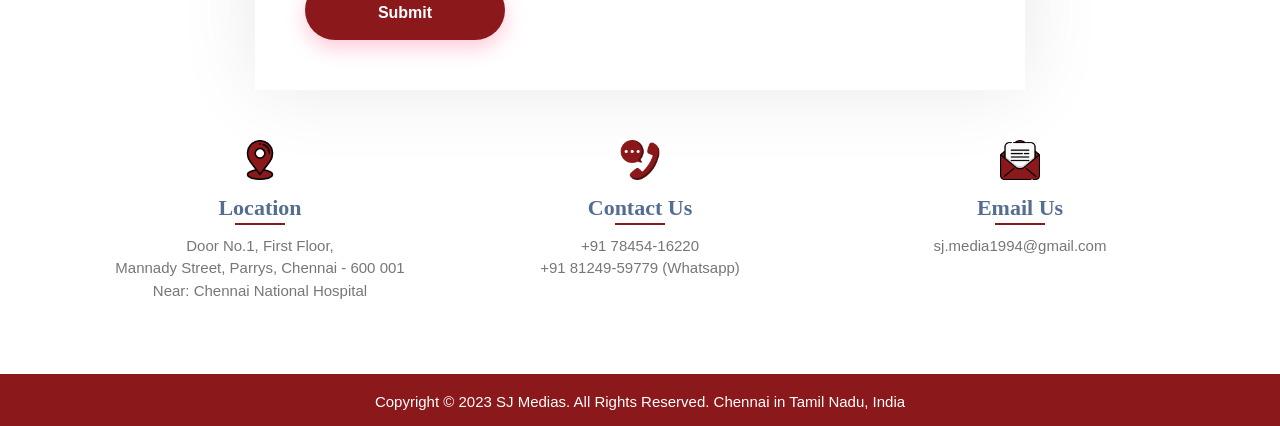
==== commit feb960ed: "Fix" ====
--- a/index.html
+++ b/index.html
@@ -58,42 +58,17 @@
 						<div class="tooltip_box">
 							<a href="javascript:;" class="siderbar_menuicon">
 								<span class="first_micon">
-									<svg class="nav_about_svg" xmlns="http://www.w3.org/2000/svg"
-										xmlns:xlink="http://www.w3.org/1999/xlink" width="26px" height="26px">
-										<defs>
-											<filter id="Filter_0">
-												<feFlood flood-color="rgb(255, 74, 74)" flood-opacity="1"
-													result="floodOut" />
-												<feComposite operator="atop" in="floodOut" in2="SourceGraphic"
-													result="compOut" />
-												<feBlend mode="normal" in="compOut" in2="SourceGraphic" />
-											</filter>
-
-										</defs>
-										<g filter="url(#Filter_0)">
-											<path fill-rule="evenodd" fill="rgb(14, 15, 33)"
-												d="M21.937,13.863 L4.063,13.863 L4.063,7.776 L21.937,7.776 L21.937,13.863 ZM6.094,11.832 L19.906,11.832 L19.906,9.807 L6.094,9.807 L6.094,11.832 ZM21.937,3.866 L4.063,3.866 L4.063,5.897 L21.937,5.897 L21.937,3.866 ZM21.937,17.767 L12.188,17.767 L12.188,19.799 L21.937,19.799 L21.937,17.767 ZM10.156,21.830 L4.063,21.830 L4.063,15.742 L10.156,15.742 L10.156,21.830 ZM6.094,19.799 L8.125,19.799 L8.125,17.773 L6.094,17.773 L6.094,19.799 ZM22.953,26.000 L3.047,26.000 C1.367,26.000 0.000,24.633 0.000,22.953 L0.000,3.047 C0.000,1.367 1.367,0.000 3.047,0.000 L22.953,0.000 C24.633,0.000 26.000,1.367 26.000,3.047 L26.000,22.953 C26.000,24.633 24.633,26.000 22.953,26.000 L22.953,26.000 ZM3.047,2.031 C2.487,2.031 2.031,2.487 2.031,3.047 L2.031,22.953 C2.031,23.513 2.487,23.969 3.047,23.969 L22.953,23.969 C23.513,23.969 23.969,23.513 23.969,22.953 L23.969,3.047 C23.969,2.487 23.513,2.031 22.953,2.031 L3.047,2.031 Z" />
-										</g>
+									<svg class="nav_quotes_svg" xmlns="http://www.w3.org/2000/svg"
+									xmlns:xlink="http://www.w3.org/1999/xlink" width="26px" height="25px">
+									<image x="0px" y="0px" width="26px" height="25px"
+										xlink:href="assets\images\portfolio_About.png" />
 									</svg>
 								</span>
 								<span class="second_micon">
-
-									<svg class="nav_about_svg" xmlns="http://www.w3.org/2000/svg"
-										xmlns:xlink="http://www.w3.org/1999/xlink" width="26px" height="26px">
-										<defs>
-											<filter>
-												<feFlood flood-color="rgb(255, 74, 74)" flood-opacity="1"
-													result="floodOut" />
-												<feComposite operator="atop" in="floodOut" in2="SourceGraphic"
-													result="compOut" />
-												<feBlend mode="normal" in="compOut" in2="SourceGraphic" />
-											</filter>
-
-										</defs>
-										<g filter="url(#Filter_0)">
-											<path fill-rule="evenodd" fill="rgb(14, 15, 33)"
-												d="M21.937,13.863 L4.063,13.863 L4.063,7.776 L21.937,7.776 L21.937,13.863 ZM6.094,11.832 L19.906,11.832 L19.906,9.807 L6.094,9.807 L6.094,11.832 ZM21.937,3.866 L4.063,3.866 L4.063,5.897 L21.937,5.897 L21.937,3.866 ZM21.937,17.767 L12.188,17.767 L12.188,19.799 L21.937,19.799 L21.937,17.767 ZM10.156,21.830 L4.063,21.830 L4.063,15.742 L10.156,15.742 L10.156,21.830 ZM6.094,19.799 L8.125,19.799 L8.125,17.773 L6.094,17.773 L6.094,19.799 ZM22.953,26.000 L3.047,26.000 C1.367,26.000 0.000,24.633 0.000,22.953 L0.000,3.047 C0.000,1.367 1.367,0.000 3.047,0.000 L22.953,0.000 C24.633,0.000 26.000,1.367 26.000,3.047 L26.000,22.953 C26.000,24.633 24.633,26.000 22.953,26.000 L22.953,26.000 ZM3.047,2.031 C2.487,2.031 2.031,2.487 2.031,3.047 L2.031,22.953 C2.031,23.513 2.487,23.969 3.047,23.969 L22.953,23.969 C23.513,23.969 23.969,23.513 23.969,22.953 L23.969,3.047 C23.969,2.487 23.513,2.031 22.953,2.031 L3.047,2.031 Z" />
-										</g>
+									<svg class="nav_quotes_svg" xmlns="http://www.w3.org/2000/svg"
+									xmlns:xlink="http://www.w3.org/1999/xlink" width="26px" height="25px">
+									<image x="0px" y="0px" width="26px" height="25px"
+										xlink:href="assets\images\portfolio_About.png" />
 									</svg>
 								</span>
 							</a>
@@ -107,14 +82,14 @@
 									<svg class="nav__portfolio_svg" xmlns="http://www.w3.org/2000/svg"
 										xmlns:xlink="http://www.w3.org/1999/xlink" width="26px" height="25px">
 										<image x="0px" y="0px" width="26px" height="25px"
-											xlink:href="[data-uri]" />
+											xlink:href="assets\images\portfolio_work.png" />
 									</svg>
 								</span>
 								<span class="second_micon">
 									<svg class="nav__portfolio_svg" xmlns="http://www.w3.org/2000/svg"
 										xmlns:xlink="http://www.w3.org/1999/xlink" width="26px" height="25px">
 										<image x="0px" y="0px" width="26px" height="25px"
-											xlink:href="[data-uri]" />
+											xlink:href="assets\images\portfolio_work.png" />
 									</svg>
 								</span>
 							</a>
@@ -126,32 +101,17 @@
 							<a href="" class="siderbar_menuicon">
 								<span class="first_micon">
 									<svg class="nav_quotes_svg" xmlns="http://www.w3.org/2000/svg"
-										viewBox="0 0 508.044 508.044">
-										<g>
-											<g>
-												<path d="M0.108,352.536c0,66.794,54.144,120.938,120.937,120.938c66.794,0,120.938-54.144,120.938-120.938
-														s-54.144-120.937-120.938-120.937c-13.727,0-26.867,2.393-39.168,6.61C109.093,82.118,230.814-18.543,117.979,64.303
-														C-7.138,156.17-0.026,348.84,0.114,352.371C0.114,352.426,0.108,352.475,0.108,352.536z" />
-												<path d="M266.169,352.536c0,66.794,54.144,120.938,120.938,120.938s120.938-54.144,120.938-120.938S453.9,231.599,387.106,231.599
-														c-13.728,0-26.867,2.393-39.168,6.61C375.154,82.118,496.875-18.543,384.04,64.303C258.923,156.17,266.034,348.84,266.175,352.371
-														C266.175,352.426,266.169,352.475,266.169,352.536z" />
-											</g>
-										</g>
+									xmlns:xlink="http://www.w3.org/1999/xlink" width="26px" height="25px">
+									<image x="0px" y="0px" width="26px" height="25px"
+										xlink:href="assets\images\portfolio_testimonial.png" />
+								</svg>
 									</svg>
 								</span>
 								<span class="second_micon">
 									<svg class="nav_quotes_svg" xmlns="http://www.w3.org/2000/svg"
-										viewBox="0 0 508.044 508.044">
-										<g>
-											<g>
-												<path d="M0.108,352.536c0,66.794,54.144,120.938,120.937,120.938c66.794,0,120.938-54.144,120.938-120.938
-														s-54.144-120.937-120.938-120.937c-13.727,0-26.867,2.393-39.168,6.61C109.093,82.118,230.814-18.543,117.979,64.303
-														C-7.138,156.17-0.026,348.84,0.114,352.371C0.114,352.426,0.108,352.475,0.108,352.536z" />
-												<path d="M266.169,352.536c0,66.794,54.144,120.938,120.938,120.938s120.938-54.144,120.938-120.938S453.9,231.599,387.106,231.599
-														c-13.728,0-26.867,2.393-39.168,6.61C375.154,82.118,496.875-18.543,384.04,64.303C258.923,156.17,266.034,348.84,266.175,352.371
-														C266.175,352.426,266.169,352.475,266.169,352.536z" />
-											</g>
-										</g>
+									xmlns:xlink="http://www.w3.org/1999/xlink" width="26px" height="25px">
+									<image x="0px" y="0px" width="26px" height="25px"
+										xlink:href="assets\images\portfolio_testimonial.png" />
 									</svg>
 								</span>
 							</a>
@@ -162,41 +122,17 @@
 						<div class="tooltip_box">
 							<a href="" class="siderbar_menuicon">
 								<span class="first_micon">
-									<svg xmlns="http://www.w3.org/2000/svg" viewBox="0 0 480.56 480.56"
-										class="nav_contact_svg" width="20px" height="20px">
-										<g>
-											<g>
-												<path d="M365.354,317.9c-15.7-15.5-35.3-15.5-50.9,0c-11.9,11.8-23.8,23.6-35.5,35.6c-3.2,3.3-5.9,4-9.8,1.8
-														c-7.7-4.2-15.9-7.6-23.3-12.2c-34.5-21.7-63.4-49.6-89-81c-12.7-15.6-24-32.3-31.9-51.1c-1.6-3.8-1.3-6.3,1.8-9.4
-														c11.9-11.5,23.5-23.3,35.2-35.1c16.3-16.4,16.3-35.6-0.1-52.1c-9.3-9.4-18.6-18.6-27.9-28c-9.6-9.6-19.1-19.3-28.8-28.8
-														c-15.7-15.3-35.3-15.3-50.9,0.1c-12,11.8-23.5,23.9-35.7,35.5c-11.3,10.7-17,23.8-18.2,39.1c-1.9,24.9,4.2,48.4,12.8,71.3
-														c17.6,47.4,44.4,89.5,76.9,128.1c43.9,52.2,96.3,93.5,157.6,123.3c27.6,13.4,56.2,23.7,87.3,25.4c21.4,1.2,40-4.2,54.9-20.9
-														c10.2-11.4,21.7-21.8,32.5-32.7c16-16.2,16.1-35.8,0.2-51.8C403.554,355.9,384.454,336.9,365.354,317.9z" />
-												<path d="M346.254,238.2l36.9-6.3c-5.8-33.9-21.8-64.6-46.1-89c-25.7-25.7-58.2-41.9-94-46.9l-5.2,37.1
-														c27.7,3.9,52.9,16.4,72.8,36.3C329.454,188.2,341.754,212,346.254,238.2z" />
-												<path d="M403.954,77.8c-42.6-42.6-96.5-69.5-156-77.8l-5.2,37.1c51.4,7.2,98,30.5,134.8,67.2c34.9,34.9,57.8,79,66.1,127.5
-														l36.9-6.3C470.854,169.3,444.354,118.3,403.954,77.8z" />
-											</g>
-										</g>
+									<svg class="nav_quotes_svg" xmlns="http://www.w3.org/2000/svg"
+									xmlns:xlink="http://www.w3.org/1999/xlink" width="26px" height="25px">
+									<image x="0px" y="0px" width="26px" height="25px"
+										xlink:href="assets\images\portfolio_contact.png" />
 									</svg>
 								</span>
 								<span class="second_micon">
-									<svg xmlns="http://www.w3.org/2000/svg" viewBox="0 0 480.56 480.56"
-										class="nav_contact_svg" width="20px" height="20px">
-										<g>
-											<g>
-												<path d="M365.354,317.9c-15.7-15.5-35.3-15.5-50.9,0c-11.9,11.8-23.8,23.6-35.5,35.6c-3.2,3.3-5.9,4-9.8,1.8
-														c-7.7-4.2-15.9-7.6-23.3-12.2c-34.5-21.7-63.4-49.6-89-81c-12.7-15.6-24-32.3-31.9-51.1c-1.6-3.8-1.3-6.3,1.8-9.4
-														c11.9-11.5,23.5-23.3,35.2-35.1c16.3-16.4,16.3-35.6-0.1-52.1c-9.3-9.4-18.6-18.6-27.9-28c-9.6-9.6-19.1-19.3-28.8-28.8
-														c-15.7-15.3-35.3-15.3-50.9,0.1c-12,11.8-23.5,23.9-35.7,35.5c-11.3,10.7-17,23.8-18.2,39.1c-1.9,24.9,4.2,48.4,12.8,71.3
-														c17.6,47.4,44.4,89.5,76.9,128.1c43.9,52.2,96.3,93.5,157.6,123.3c27.6,13.4,56.2,23.7,87.3,25.4c21.4,1.2,40-4.2,54.9-20.9
-														c10.2-11.4,21.7-21.8,32.5-32.7c16-16.2,16.1-35.8,0.2-51.8C403.554,355.9,384.454,336.9,365.354,317.9z" />
-												<path d="M346.254,238.2l36.9-6.3c-5.8-33.9-21.8-64.6-46.1-89c-25.7-25.7-58.2-41.9-94-46.9l-5.2,37.1
-														c27.7,3.9,52.9,16.4,72.8,36.3C329.454,188.2,341.754,212,346.254,238.2z" />
-												<path d="M403.954,77.8c-42.6-42.6-96.5-69.5-156-77.8l-5.2,37.1c51.4,7.2,98,30.5,134.8,67.2c34.9,34.9,57.8,79,66.1,127.5
-														l36.9-6.3C470.854,169.3,444.354,118.3,403.954,77.8z" />
-											</g>
-										</g>
+									<svg class="nav_quotes_svg" xmlns="http://www.w3.org/2000/svg"
+									xmlns:xlink="http://www.w3.org/1999/xlink" width="26px" height="25px">
+									<image x="0px" y="0px" width="26px" height="25px"
+										xlink:href="assets\images\portfolio_contact.png" />
 									</svg>
 								</span>
 							</a>
@@ -605,16 +541,16 @@
 							<div class="gallery_nav">
 								<ul>
 									<li><a data-filter="*" class="gallery_active">all</a></li>
-									<li><a data-filter=".Logo"> Logo</a></li>
-									<li><a data-filter=".Post">Social Media Post</a></li>
-									<li><a data-filter=".Creative">Creative Designing</a></li>
-									<li><a data-filter=".Poster">Poster Design</a></li>
-									<li><a data-filter=".Banner">Banner Design</a></li>
+									<li><a data-filter=".logo"> Logo</a></li>
+									<li><a data-filter=".post">Social Media Post</a></li>
+									<li><a data-filter=".creative">Creative Designing</a></li>
+									<li><a data-filter=".poster">Poster Design</a></li>
+									<li><a data-filter=".banner">Banner Design</a></li>
 								</ul>
 							</div>
 							<div class="gallery_container">
 								<div class="gallery_grid">
-									<div class="grid-item Logo">
+									<div class="grid-item logo">
 										<a href="assets\images\Graphic Design\Logo_DHR2.jpg" class="view">
 											<div class="grid_img">
 												<img src="assets\images\Graphic Design\Logo_DHR.jpg" alt="project-img">
@@ -625,7 +561,7 @@
 											</div>
 										</a>
 									</div>
-									<div class="grid-item Creative">
+									<div class="grid-item creative">
 										<a href="assets\images\Graphic Design\FoldBrochure_Arabian Horse Dates2.jpg" class="view">
 											<div class="grid_img">
 												<img src="assets\images\Graphic Design\FoldBrochure_Arabian Horse Dates.jpg" alt="project-img">
@@ -636,7 +572,7 @@
 											</div>
 										</a>
 									</div>
-									<div class="grid-item Banner">
+									<div class="grid-item banner">
 										<a href="assets\images\Graphic Design\Banner_Scientist Tattoo2.jpg" class="view">
 											<div class="grid_img">
 												<img src="assets\images\Graphic Design\Banner_Scientist Tattoo.jpg" alt="project-img">
@@ -647,7 +583,7 @@
 											</div>
 										</a>
 									</div>
-									<div class="grid-item Post">
+									<div class="grid-item post">
 										<a href="assets\images\Graphic Design\SocialMedia_Toni&Guy2.jpg" class="view">
 											<div class="grid_img">
 												<img src="assets\images\Graphic Design\SocialMedia_Toni&Guy.jpg" alt="project-img">
@@ -658,7 +594,7 @@
 											</div>
 										</a>
 									</div>
-									<div class="grid-item Logo">
+									<div class="grid-item logo">
 										<a href="assets\images\Graphic Design\Logo_LPS2.jpg" class="view">
 											<div class="grid_img">
 												<img src="assets\images\Graphic Design\Logo_LPS.jpg" alt="project-img">
@@ -669,7 +605,7 @@
 											</div>
 										</a>
 									</div>
-									<div class="grid-item Poster">
+									<div class="grid-item poster">
 										<a href="assets\images\Graphic Design\Poster_QueenBees2.jpg" class="view">
 											<div class="grid_img">
 												<img src="assets\images\Graphic Design\Poster_QueenBees.jpg" alt="project-img">
@@ -680,7 +616,7 @@
 											</div>
 										</a>
 									</div>
-									<div class="grid-item Poster">
+									<div class="grid-item poster">
 										<a href="assets\images\Graphic Design\Poster_Projects2.jpg" class="view">
 											<div class="grid_img">
 												<img src="assets\images\Graphic Design\Poster_Projects.jpg" alt="project-img">
@@ -691,25 +627,25 @@
 											</div>
 										</a>
 									</div>
-									<div class="grid-item development template">
-										<a href="assets/images/product/cv-product04.jpg" class="view">
+									<div class="grid-item poster">
+										<a href="assets\images\Graphic Design\Poster_Projects2.jpg" class="view">
 											<div class="grid_img">
-												<img src="https://dummyimage.com/350x350" alt="project-img">
+												<img src="assets\images\Graphic Design\Poster_Projects.jpg" alt="project-img">
 											</div>
 											<div class="grid-content">
-												<h3>Moc Development</h3>
-												<span>Development</span>
+												<h3>My Projects</h3>
+												<span>Poster</span>
 											</div>
 										</a>
 									</div>
-									<div class="grid-item design">
-										<a href="assets/images/product/cv-product08.jpg" class="view">
+									<div class="grid-item poster">
+										<a href="assets\images\Graphic Design\Poster_Projects2.jpg" class="view">
 											<div class="grid_img">
-												<img src="https://dummyimage.com/350x350" alt="project-img">
+												<img src="assets\images\Graphic Design\Poster_Projects.jpg" alt="project-img">
 											</div>
 											<div class="grid-content">
-												<h3>Moc Design</h3>
-												<span>Design</span>
+												<h3>My Projects</h3>
+												<span>Poster</span>
 											</div>
 										</a>
 									</div>
@@ -1669,192 +1605,45 @@
 								<div class="col-sm-4 text-center">
 									<div class="contact_info">
 										<div class="info_img">
-											<svg xmlns="http://www.w3.org/2000/svg" viewBox="0 0 511.998 511.998"
-												style="enable-background:new 0 0 511.998 511.998;" width="40px"
-												height="40px">
-												<g transform="translate(0 -1)">
-													<g transform="translate(1 2)">
-														<path style="fill:#8BC34A;" d="M371.27,370.218h60.817c6.507-0.055,12.539,3.398,15.787,9.037l52.463,93.867
-															c2.889,5.405,2.659,11.945-0.605,17.133c-3.263,5.188-9.058,8.228-15.182,7.964H25.457c-6.123,0.264-11.918-2.776-15.182-7.964
-															c-3.263-5.188-3.494-11.728-0.605-17.133l52.463-93.867c3.247-5.639,9.28-9.092,15.787-9.037H371.27z" />
-														<path style="fill:#2E7D32;" d="M484.55,498.218H127.003c0,0,170.667-17.067,213.333-128h91.733
-															c6.513-0.07,12.554,3.391,15.787,9.045l52.48,93.867c2.885,5.405,2.652,11.941-0.611,17.126
-															C496.463,495.441,490.671,498.48,484.55,498.218z" />
-														<path style="fill:#4CAF50;" d="M450.417,498.218H127.003c0,0,170.667-17.067,213.333-128h57.6
-															c6.513-0.07,12.554,3.391,15.787,9.045l52.48,93.867c2.885,5.405,2.652,11.941-0.611,17.126
-															C462.33,495.441,456.538,498.48,450.417,498.218z" />
-														<path style="fill:#C52828;" d="M417.137,174.207c0,22.357-10.155,50.688-25.344,80.555
-															c-16.467,31.182-35.086,61.178-55.723,89.771c-20.309,28.587-40.533,54.357-55.723,72.96c-4.608,5.717-8.789,10.667-12.288,14.933
-															c-3.195,3.81-7.897,6.032-12.869,6.081c-4.972,0.049-9.717-2.079-12.987-5.825l-0.256-0.256
-															c-3.499-4.267-7.68-9.216-12.288-14.933c-15.189-18.603-35.499-44.373-55.723-72.96c-20.667-28.573-39.288-58.571-55.723-89.771
-															c-15.189-29.867-25.344-58.197-25.344-80.555c-0.104-65.237,38.901-124.181,98.987-149.589
-															c16.004-6.802,33.009-10.952,50.347-12.288c4.181-0.341,8.533-0.512,12.8-0.512c43.021,0,84.279,17.099,114.688,47.531
-															C400.151,89.802,417.224,131.135,417.137,174.207z" />
-														<path style="fill:#F44335;" d="M391.537,174.207c0,22.357-10.155,50.688-25.344,80.555
-															c-16.467,31.182-35.086,61.178-55.723,89.771c-20.309,28.587-40.533,54.357-55.723,72.96c-4.608,5.717-8.789,10.667-12.288,14.933
-															l-0.256,0.256l-0.256-0.256c-3.499-4.267-7.68-9.216-12.288-14.933c-15.189-18.603-35.499-44.373-55.723-72.96
-															c-20.667-28.573-39.288-58.571-55.723-89.771c-15.189-29.867-25.344-58.197-25.344-80.555
-															c-0.104-65.237,38.901-124.181,98.987-149.589c16.004-6.802,33.009-10.952,50.347-12.288c17.338,1.336,34.343,5.486,50.347,12.288
-															C352.649,50.009,391.661,108.964,391.537,174.207z" />
-														<path style="fill:#CFD8DC;" d="M331.803,165.418c-0.066,42.388-34.412,76.734-76.8,76.8c-4.287,0.005-8.568-0.337-12.8-1.024
-															c-36.92-6.316-63.914-38.32-63.914-75.776s26.994-69.46,63.914-75.776c4.232-0.687,8.513-1.029,12.8-1.024
-															C297.392,88.683,331.738,123.029,331.803,165.418z" />
-														<path style="fill:#F5F5F5;" d="M306.203,165.418c-0.088,37.454-27.089,69.423-64,75.776c-36.92-6.316-63.914-38.32-63.914-75.776
-															s26.994-69.46,63.914-75.776C279.115,95.994,306.116,127.964,306.203,165.418z" />
-													</g>
-													<g>
-														<path d="M167.974,351.473c21.086,29.73,42.138,56.32,56.09,73.446c2.031,2.492,3.934,4.804,5.777,7.031h-42.103
-															c-4.713,0-8.533,3.82-8.533,8.533s3.82,8.533,8.533,8.533H324.27c4.713,0,8.533-3.82,8.533-8.533s-3.821-8.533-8.533-8.533
-															h-42.103c1.843-2.227,3.746-4.54,5.786-7.031c13.943-17.067,34.987-43.716,56.081-73.446
-															c20.929-28.905,39.767-59.267,56.371-90.854c17.425-34.219,26.266-62.626,26.266-84.437c0.058-45.321-17.926-88.801-49.98-120.841
-															c-2.141-2.22-5.313-3.112-8.297-2.333c-2.984,0.779-5.316,3.107-6.099,6.09c-0.783,2.983,0.104,6.156,2.321,8.3
-															c28.852,28.844,45.039,67.985,44.988,108.783c0,19.098-8.209,44.902-24.405,76.689c-16.229,30.855-34.64,60.512-55.091,88.747
-															c-20.804,29.346-41.6,55.637-55.381,72.533c-4.582,5.615-8.704,10.581-12.22,14.78c-1.641,1.874-4.011,2.948-6.502,2.948
-															c-2.491,0-4.861-1.075-6.502-2.948c-3.516-4.198-7.637-9.165-12.22-14.78c-13.781-16.887-34.577-43.179-55.381-72.533
-															c-20.451-28.234-38.862-57.892-55.091-88.747c-16.213-31.787-24.405-57.591-24.405-76.689
-															c-0.005-61.809,36.959-117.627,93.867-141.747c38.238-16.034,81.314-16.034,119.552,0c2.808,1.191,6.038,0.793,8.472-1.044
-															c2.435-1.836,3.705-4.832,3.332-7.859c-0.373-3.027-2.332-5.625-5.14-6.815c-86.898-36.652-187.056,4.062-223.735,90.948
-															c-8.895,21.046-13.457,43.669-13.414,66.517c0,21.811,8.841,50.219,26.266,84.48C128.208,292.234,147.047,322.582,167.974,351.473
-															z" />
-														<path d="M256.003,99.151c4.713,0,8.533-3.821,8.533-8.533c0-4.713-3.821-8.533-8.533-8.533
-															c-40.71-0.001-75.752,28.757-83.695,68.685c-7.943,39.928,13.426,79.906,51.037,95.486c37.611,15.58,80.99,2.421,103.608-31.428
-															c22.618-33.849,18.175-78.962-10.611-107.749c-2.142-2.218-5.315-3.108-8.299-2.327c-2.983,0.781-5.313,3.111-6.094,6.094
-															c-0.781,2.984,0.109,6.156,2.327,8.299c23.03,23.029,26.585,59.118,8.492,86.198c-18.093,27.08-52.796,37.608-82.885,25.146
-															c-30.089-12.462-47.186-44.444-40.833-76.387S223.435,99.152,256.003,99.151z" />
-														<path d="M26.457,508.751H485.55c9.426,0.114,18.192-4.829,22.972-12.954c4.539-7.633,4.64-17.113,0.265-24.841l-52.48-93.867
-															c-4.745-8.34-13.624-13.466-23.219-13.406H372.27c-4.713,0-8.533,3.821-8.533,8.533c0,4.713,3.821,8.533,8.533,8.533h60.817
-															c3.416-0.066,6.603,1.715,8.337,4.659l52.463,93.867c1.429,2.442,1.399,5.471-0.077,7.885c-1.743,2.88-4.895,4.605-8.26,4.523
-															H26.457c-3.362,0.08-6.51-1.646-8.252-4.523c-1.476-2.414-1.505-5.443-0.077-7.885l52.463-93.867
-															c1.731-2.943,4.915-4.724,8.329-4.659h60.817c4.713,0,8.533-3.821,8.533-8.533c0-4.713-3.821-8.533-8.533-8.533H78.92
-															c-9.6-0.063-18.486,5.063-23.236,13.406L3.212,470.957c-4.375,7.728-4.274,17.208,0.265,24.841
-															C8.258,503.925,17.028,508.868,26.457,508.751z" />
-														<path
-															d="M418.137,406.351h-34.133c-1.685,0.003-3.332,0.501-4.736,1.434l-25.6,17.067c-3.921,2.616-4.979,7.915-2.364,11.836
-															c2.616,3.921,7.915,4.979,11.836,2.364l23.424-15.633h31.573c4.713,0,8.533-3.82,8.533-8.533S422.85,406.351,418.137,406.351z" />
-														<path d="M366.937,466.084c0,4.713,3.82,8.533,8.533,8.533h68.267c4.713,0,8.533-3.82,8.533-8.533s-3.821-8.533-8.533-8.533H375.47
-															C370.757,457.551,366.937,461.371,366.937,466.084z" />
-														<path d="M153.603,440.484c3.762,0.005,7.083-2.455,8.176-6.055c1.093-3.6-0.301-7.491-3.431-9.578l-25.6-17.067
-															c-1.406-0.934-3.056-1.433-4.745-1.434H93.87c-4.713,0-8.533,3.82-8.533,8.533s3.821,8.533,8.533,8.533h31.573l23.45,15.633
-															C150.288,439.981,151.927,440.48,153.603,440.484z" />
-														<path d="M68.27,457.551c-4.713,0-8.533,3.821-8.533,8.533s3.821,8.533,8.533,8.533h68.267c4.713,0,8.533-3.82,8.533-8.533
-															s-3.82-8.533-8.533-8.533H68.27z" />
-													</g>
-												</g>
+											<svg class="nav_quotes_svg" xmlns="http://www.w3.org/2000/svg"
+									xmlns:xlink="http://www.w3.org/1999/xlink" width="40px" height="40px">
+									<image x="0px" y="0px" width="40px" height="40px"
+										xlink:href="assets\images\footer_loaction.png" />
 											</svg>
 
 										</div>
 										<h2 class="footer_heading">Location</h2>
-										<p>73 Southside Lane Los Angeles</p>
-										<p>Joaquin d'Oeste - DF</p>
+										<p>Door No.1, First Floor,</p>
+										<p>Mannady Street, Parrys, Chennai - 600 001</p>
+										<p>Near: Chennai National Hospital</p>
 									</div>
 								</div>
 								<div class="col-sm-4 text-center">
 									<div class="contact_info">
 										<div class="info_img">
-											<svg xmlns="http://www.w3.org/2000/svg" viewBox="0 0 512.076 512.076"
-												width="35px" height="40px">
-												<g transform="translate(-1 -1)">
-													<g transform="translate(2 2)">
-														<path style="fill:#558B30;" d="M499.423,430.246l-26.027,43.349c-4.39,7.359-10.476,13.561-17.749,18.091
-															c-4.15,2.614-8.665,4.598-13.397,5.888c-43.179,11.861-138.496,14.336-291.243-138.496S0.649,111.014,12.511,67.835
-															c1.29-4.732,3.274-9.247,5.888-13.397c4.53-7.274,10.732-13.359,18.091-17.749l43.349-26.027
-															c9.899-5.927,22.707-3.035,29.099,6.571l37.632,56.32l31.488,47.275c6.226,9.447,4.187,22.088-4.693,29.099l-10.411,8.107
-															l-28.416,22.016c-8.363,6.532-10.781,18.151-5.717,27.477c11.435,20.48,22.187,44.629,75.605,98.133s77.653,64.171,98.133,75.605
-															c9.326,5.063,20.945,2.646,27.477-5.717l22.016-28.416l8.107-10.411c7.011-8.881,19.651-10.919,29.099-4.693l48.725,32.512
-															l54.869,36.608C502.457,407.538,505.349,420.347,499.423,430.246z" />
-														<path style="fill:#8BC34A;" d="M482.356,447.312l-26.027,43.349c-0.256,0.341-0.427,0.683-0.683,1.024
-															c-4.15,2.614-8.665,4.598-13.397,5.888c-43.179,11.861-138.496,14.336-291.243-138.496S0.649,111.014,12.511,67.835
-															c1.29-4.732,3.274-9.247,5.888-13.397c0.341-0.256,0.683-0.427,1.024-0.683l43.349-26.027c9.899-5.927,22.707-3.035,29.099,6.571
-															l37.632,56.32l31.488,47.275c6.15,9.464,4.12,22.049-4.693,29.099l-28.587,22.187l-10.24,7.936
-															c-8.382,6.52-10.803,18.155-5.717,27.477c11.435,20.48,22.187,44.629,75.605,98.133s77.653,64.171,98.133,75.605
-															c9.323,5.086,20.957,2.665,27.477-5.717l7.936-10.24l22.187-28.587c7.05-8.814,19.635-10.843,29.099-4.693l48.725,32.512
-															l54.869,36.608C485.391,424.605,488.283,437.414,482.356,447.312z" />
-													</g>
-													<g>
-														<path d="M406.413,513.056c13.543,0.058,27.033-1.704,40.107-5.239c15.212-4.264,28.18-14.256,36.181-27.878l26.061-43.315
-															c8.301-13.791,4.282-31.672-9.122-40.585l-103.646-69.12c-13.153-8.701-30.785-5.838-40.508,6.579l-30.191,38.818
-															c-3.881,5.116-10.933,6.6-16.546,3.482l-5.743-3.166c-19.038-10.377-42.726-23.296-90.453-71.04
-															c-47.727-47.744-60.672-71.45-71.049-90.453l-3.149-5.743c-3.161-5.612-1.705-12.695,3.413-16.606l38.793-30.182
-															c12.412-9.725,15.279-27.351,6.588-40.508l-69.12-103.646C109.12,1.056,91.25-2.966,77.461,5.323L34.12,31.358
-															C20.502,39.364,10.511,52.33,6.242,67.539c-15.607,56.866-3.866,155.008,140.706,299.597
-															C261.952,482.131,347.567,513.056,406.413,513.056z M22.703,72.054c3.116-10.968,10.354-20.307,20.198-26.061l43.341-26.001
-															c5.983-3.6,13.739-1.855,17.604,3.959l37.547,56.371l31.514,47.266c3.774,5.707,2.534,13.356-2.85,17.579l-38.801,30.182
-															c-11.808,9.029-15.18,25.366-7.91,38.332l3.081,5.598c10.906,20.002,24.465,44.885,73.967,94.379s74.377,63.053,94.37,73.958
-															l5.606,3.089c12.966,7.269,29.303,3.898,38.332-7.91l30.182-38.801c4.224-5.381,11.87-6.62,17.579-2.85l103.637,69.12
-															c5.819,3.863,7.564,11.622,3.959,17.604l-26.001,43.341c-5.746,9.832-15.072,17.061-26.027,20.173
-															c-52.497,14.413-144.213,2.475-283.008-136.32S8.29,124.559,22.703,72.054z" />
-														<path d="M291.161,86.39c80.081,0.089,144.977,64.986,145.067,145.067c0,4.713,3.821,8.533,8.533,8.533
-															c4.713,0,8.533-3.821,8.533-8.533c-0.099-89.503-72.631-162.035-162.133-162.133c-4.713,0-8.533,3.82-8.533,8.533
-															C282.628,82.569,286.448,86.39,291.161,86.39z" />
-														<path d="M291.161,137.59c51.816,0.061,93.806,42.051,93.867,93.867c0,4.713,3.82,8.533,8.533,8.533s8.533-3.821,8.533-8.533
-															c-0.071-61.238-49.696-110.863-110.933-110.933c-4.713,0-8.533,3.821-8.533,8.533C282.628,133.769,286.448,137.59,291.161,137.59z
-															" />
-														<path
-															d="M291.161,188.79c23.552,0.028,42.638,19.114,42.667,42.667c0,4.713,3.82,8.533,8.533,8.533s8.533-3.821,8.533-8.533
-															c-0.038-32.974-26.759-59.696-59.733-59.733c-4.713,0-8.533,3.821-8.533,8.533S286.448,188.79,291.161,188.79z" />
-													</g>
-												</g>
+											<svg class="nav_quotes_svg" xmlns="http://www.w3.org/2000/svg"
+									xmlns:xlink="http://www.w3.org/1999/xlink" width="40px" height="40px">
+									<image x="0px" y="0px" width="40px" height="40px"
+										xlink:href="assets\images\footer_contact us.png" />
 											</svg>
 										</div>
 										<h2 class="footer_heading">Contact Us</h2>
-										<p><a href="javascript:;">+(81)52 13698-5745</a></p>
-										<p><a href="javascript:;">+(74)12 13698-7412</a></p>
+										<p><a href="javascript:;">+91 78454-16220</a></p>
+										<p><a href="javascript:;">+91 81249-59779 (Whatsapp)</a></p>
 									</div>
 								</div>
 								<div class="col-sm-4 text-center">
 									<div class="contact_info">
 										<div class="info_img">
-											<svg xmlns="http://www.w3.org/2000/svg" viewBox="0 0 511.991 511.991"
-												width="40px" height="40px">
-												<g>
-													<g transform="translate(1 1)">
-														<path style="fill:#607D8B;"
-															d="M502.458,195.243v290.133c-0.028,9.414-7.653,17.039-17.067,17.067h-460.8
-															c-9.414-0.028-17.039-7.653-17.067-17.067V195.243l3.584-2.731l2.133,2.731h483.499l2.133-2.731L502.458,195.243z" />
-														<path style="fill:#CFD8DC;" d="M476.858,195.243v290.133c-0.028,9.414-7.653,17.039-17.067,17.067h-435.2
-															c-9.414-0.028-17.039-7.653-17.067-17.067V195.243h463.616l2.133-2.731L476.858,195.243z" />
-														<path style="fill:#607D8B;"
-															d="M498.874,192.513l-2.133,2.731l-233.216,179.2h-17.067l-233.216-179.2l-2.133-2.731l81.749-63.573
-															l112.469-87.296l39.339-30.549c6.054-4.779,14.596-4.779,20.651,0l39.339,30.549l112.469,87.296L498.874,192.513z" />
-														<path style="fill:#FDD834;" d="M417.125,58.71v197.717l-25.6,19.712l-128,98.304h-17.067l-153.6-118.016V58.71
-															c0.028-9.414,7.653-17.039,17.067-17.067h290.133C409.472,41.671,417.097,49.296,417.125,58.71z" />
-														<path style="fill:#FFEB3A;" d="M391.525,58.71v217.429l-128,98.304h-17.067l-153.6-118.016V58.71
-															c0.028-9.414,7.653-17.039,17.067-17.067h264.533C383.872,41.671,391.497,49.296,391.525,58.71z" />
-														<path style="fill:#607D8B;" d="M499.13,495.446c-3.185,4.409-8.299,7.014-13.739,6.997h-460.8
-															c-5.439,0.016-10.553-2.588-13.739-6.997l195.499-151.808l38.315-29.781c6.054-4.779,14.596-4.779,20.651,0l38.315,29.781
-															L499.13,495.446z" />
-													</g>
-													<g>
-														<path d="M511.539,193.999c-0.118-0.505-0.281-0.999-0.486-1.476c-0.244-0.452-0.529-0.881-0.853-1.28
-															c-0.338-0.489-0.727-0.941-1.161-1.348c-0.137-0.119-0.196-0.282-0.341-0.393l-82.039-63.735V59.71
-															c0-14.138-11.462-25.6-25.6-25.6h-92.476L271.556,5.361c-9.149-7.128-21.972-7.128-31.121,0L203.401,34.11h-92.476
-															c-14.138,0-25.6,11.462-25.6,25.6v66.057L3.294,189.502c-0.145,0.111-0.205,0.273-0.341,0.393
-															c-0.434,0.407-0.823,0.859-1.161,1.348c-0.324,0.399-0.61,0.828-0.853,1.28c-0.207,0.476-0.37,0.97-0.486,1.476
-															c-0.178,0.555-0.295,1.127-0.35,1.707c0,0.171-0.102,0.324-0.102,0.503v290.167c0.034,2.748,0.515,5.471,1.425,8.064
-															c-1.959,2.954-1.867,6.816,0.229,9.674s5.752,4.106,9.158,3.126c4.312,3.081,9.48,4.737,14.78,4.736h460.8
-															c5.322-0.011,10.506-1.691,14.822-4.804c0.728,0.224,1.483,0.347,2.244,0.367c3.117,0.018,5.991-1.68,7.479-4.419
-															c1.488-2.739,1.349-6.074-0.362-8.68c0.907-2.593,1.385-5.317,1.417-8.064V196.243c0-0.179-0.094-0.333-0.102-0.503
-															C511.836,195.148,511.719,194.565,511.539,193.999z M250.871,18.827c2.98-2.368,7.2-2.368,10.18,0l19.686,15.283h-49.493
-															L250.871,18.827z M93.858,221.843c4.713,0,8.533-3.821,8.533-8.533V59.71c0-4.713,3.821-8.533,8.533-8.533h290.133
-															c4.713,0,8.533,3.821,8.533,8.533v153.6c0,4.713,3.82,8.533,8.533,8.533s8.533-3.821,8.533-8.533v-65.937l60.032,46.643
-															L344.371,304.531c-3.723,2.891-4.397,8.253-1.506,11.977c2.891,3.723,8.253,4.397,11.977,1.506l140.083-108.774v272.341
-															L271.539,308.09c-9.143-7.118-21.952-7.118-31.095,0L17.058,481.581V209.239l139.836,108.587
-															c3.726,2.889,9.088,2.211,11.977-1.515c2.889-3.725,2.211-9.088-1.515-11.977L25.293,194.016l60.032-46.643v65.937
-															C85.325,218.023,89.145,221.843,93.858,221.843z M484.275,494.91H27.708l223.164-173.346c2.982-2.354,7.19-2.354,10.172,0
-															L484.275,494.91z" />
-														<path d="M170.658,110.91h170.667c4.713,0,8.533-3.821,8.533-8.533c0-4.713-3.82-8.533-8.533-8.533H170.658
-															c-4.713,0-8.533,3.821-8.533,8.533C162.125,107.089,165.945,110.91,170.658,110.91z" />
-														<path d="M170.658,162.11h170.667c4.713,0,8.533-3.821,8.533-8.533c0-4.713-3.82-8.533-8.533-8.533H170.658
-															c-4.713,0-8.533,3.821-8.533,8.533C162.125,158.289,165.945,162.11,170.658,162.11z" />
-														<path d="M341.325,196.243h-76.8c-4.713,0-8.533,3.821-8.533,8.533s3.82,8.533,8.533,8.533h76.8c4.713,0,8.533-3.82,8.533-8.533
-															S346.038,196.243,341.325,196.243z" />
-													</g>
-												</g>
+											<svg class="nav_quotes_svg" xmlns="http://www.w3.org/2000/svg"
+									xmlns:xlink="http://www.w3.org/1999/xlink" width="40px" height="40px">
+									<image x="0px" y="0px" width="40px" height="40px"
+										xlink:href="assets\images\footer_email.png" />
 											</svg>
 										</div>
 										<h2 class="footer_heading">Email Us</h2>
-										<p><a href="javascript:;">yourname@gmail.com</a></p>
-										<p><a href="javascript:;">companyname@gmail.com</a></p>
+										<p><a href="javascript:;">sj.media1994@gmail.com</a></p>
+										
 									</div>
 								</div>
 
--- a/assets/css/style.css
+++ b/assets/css/style.css
@@ -212,7 +212,7 @@
     margin: auto;
     width: 83px;
     height: 2px;
-    background: rgb(255, 196, 85);
+    background: #8b181a;
 }
 /* --- End heading css  --- */
 /* --- start button css  --- */
@@ -417,6 +417,7 @@
 	background:#ff754a4f;
 }
 .port_navigation .nav_list li:before {
+    border-radius: 10px;
     content: "";
     position: absolute;
     z-index: -1;
@@ -494,7 +495,7 @@
     margin: 0 auto;
     left: 0;
     right: 0;
-    color: #ff5352;
+    color: #8b181a;
     opacity: 0;
     visibility: hidden;
     -webkit-transition: all 0.3s;
@@ -530,34 +531,34 @@
     height: 26px;
 }
 .port_navigation .nav_list li a svg.nav_about_svg {
-    fill: #ff5353;
+    fill: #8b181a;
 }
 .port_navigation .nav_list li a svg.nav__portfolio_svg {
-    fill: #20cae5;
+    fill: #556d91;
 }
 .port_navigation .nav_list li a svg.nav_quotes_svg {
-    fill: #ffc455;
+    fill: #8b181a;
 }
 .port_navigation .nav_list li a svg.nav_contact_svg {
-    fill: #ff754a;
+    fill: #556d91;
 }
 .port_navigation .nav_list li:nth-child(2) .tooltip_box span.menu_tooltip {
-    color: #00c8da;
+    color: #556d91;
 }
 .port_navigation .nav_list li:nth-child(3) .tooltip_box span.menu_tooltip {
-    color: #ffc454;
+    color: #8b181a;
 }
 .port_navigation .nav_list li:nth-child(4) .tooltip_box span.menu_tooltip {
-    color: #ff754a;
+    color: #556d91;
 }
 .port_navigation .nav_list li:nth-child(2) .tooltip_box span.menu_tooltip:after {
-    border-right-color: #00c8da;
+    border-right-color: #556d91;
 }
 .port_navigation .nav_list li:nth-child(3) .tooltip_box span.menu_tooltip:after {
-    border-right-color: #ffc454;
+    border-right-color: #8b181a;
 }
 .port_navigation .nav_list li:nth-child(4) .tooltip_box span.menu_tooltip:after {
-    border-right-color: #ff754a;
+    border-right-color: #556d91;
 }
 .active-menu{
 	bottom: 3px!important;
@@ -759,6 +760,7 @@
     padding: 12px 0 2px 18px;
 }
 .bannner_leftpart h2.stranger:after {
+    border-radius: 10px;
     content: "";
     position: absolute;
     top: 0;
@@ -831,7 +833,7 @@
 
 
 .portfolio_btn.btn_red {
-    background-color: rgb(255, 81, 126);
+    background-color: #8b181a;
     -webkit-box-shadow: 0px 8px 20px 0px rgba(255, 81, 126, 0.3);
     -moz-box-shadow: 0px 8px 20px 0px rgba(255, 81, 126, 0.3);
     -ms-box-shadow: 0px 8px 20px 0px rgba(255, 81, 126, 0.3);
@@ -1114,9 +1116,11 @@
 	z-index: 1;
 }
 .about_leftsection .img_warapper img {
+    border-radius: 25px;
     width: 100%;
 }
 .about_leftsection .icon {
+    border-radius: 12px;
     position: absolute;
     bottom: 0;
     background: #8B181A;
@@ -1157,6 +1161,7 @@
 }
 
 .selfintro_section .about_leftsection:after {
+    border-radius: 25px;
     content: "";
     position: absolute;
     background: #ff517e00;
@@ -1749,6 +1754,7 @@
 }
 
 .port_services_setions .port_services_box {
+    border-radius: 25px;
 	transition: all 0.5s;
     background-color: rgb(255, 255, 255);
     border: 1px solid rgb(235, 235, 235);
@@ -1810,6 +1816,7 @@
 }
 
 .port_project_gallery .grid_img:before {
+    border-radius: 25px;
     content: "";
     position: absolute;
     background: #00000087;
@@ -1829,6 +1836,7 @@
 	z-index: 1;
 }
 .port_project_gallery .grid-content {
+    border-radius: 25px;
     position: absolute;
     left: 40px;
     bottom: 20px;
@@ -1855,6 +1863,7 @@
     visibility: visible;
 }
 .port_project_gallery .grid_img img{
+    border-radius: 25px;
     transition: all 700ms ease;
     -webkit-transition: all 700ms ease;
     -moz-transition: all 700ms ease;
@@ -1868,6 +1877,7 @@
     z-index: 0;
 }
 .port_project_gallery .grid_img {
+    border-radius: 25px;
     overflow: hidden;
     position: relative;
 }
@@ -1930,7 +1940,7 @@
     position: absolute;
     bottom: 0;
     left: 0;
-    background: rgb(255, 196, 86);
+    background: #8b181a;
     width: 35%;
     height: 344px;
 	z-index: -1;
@@ -1940,7 +1950,7 @@
     position: absolute;
     top: 0;
     right: 0;
-    background: rgb(0, 199, 218);
+    background: #8b181a;
     width: 29%;
     height: 390px;
 	z-index: -1;
@@ -1967,7 +1977,8 @@
     align-items: center;
 }
 .port_testimonial_setions .testimonial_top_box .testimonial_img {
-    border: 5px solid rgb(0, 200, 218);
+    border-radius: 25px;
+    border: 5px solid #8b181a;
     height: 484px;
 	overflow: hidden;
 }
@@ -2037,6 +2048,7 @@
     position: relative;
 }
 .port_testimonial_setions .testimonial_details_box {
+    border-radius: 25px;
     width: 770px;
     height: 200px;
     background: #fff;
@@ -2366,7 +2378,7 @@
     margin: auto;
     width: 50px;
     height: 2px;
-    background: rgb(255, 196, 85);
+    background: #8b181a;
 }
 
 .copy_right_wrapper p {
@@ -2721,7 +2733,7 @@
     top: 0;
     right: 15px;
     color: #ffffff;
-    background-color: #ff517e;
+    background-color: #8b181a;
     z-index: 4;
     width: 40px;
     text-align: center;
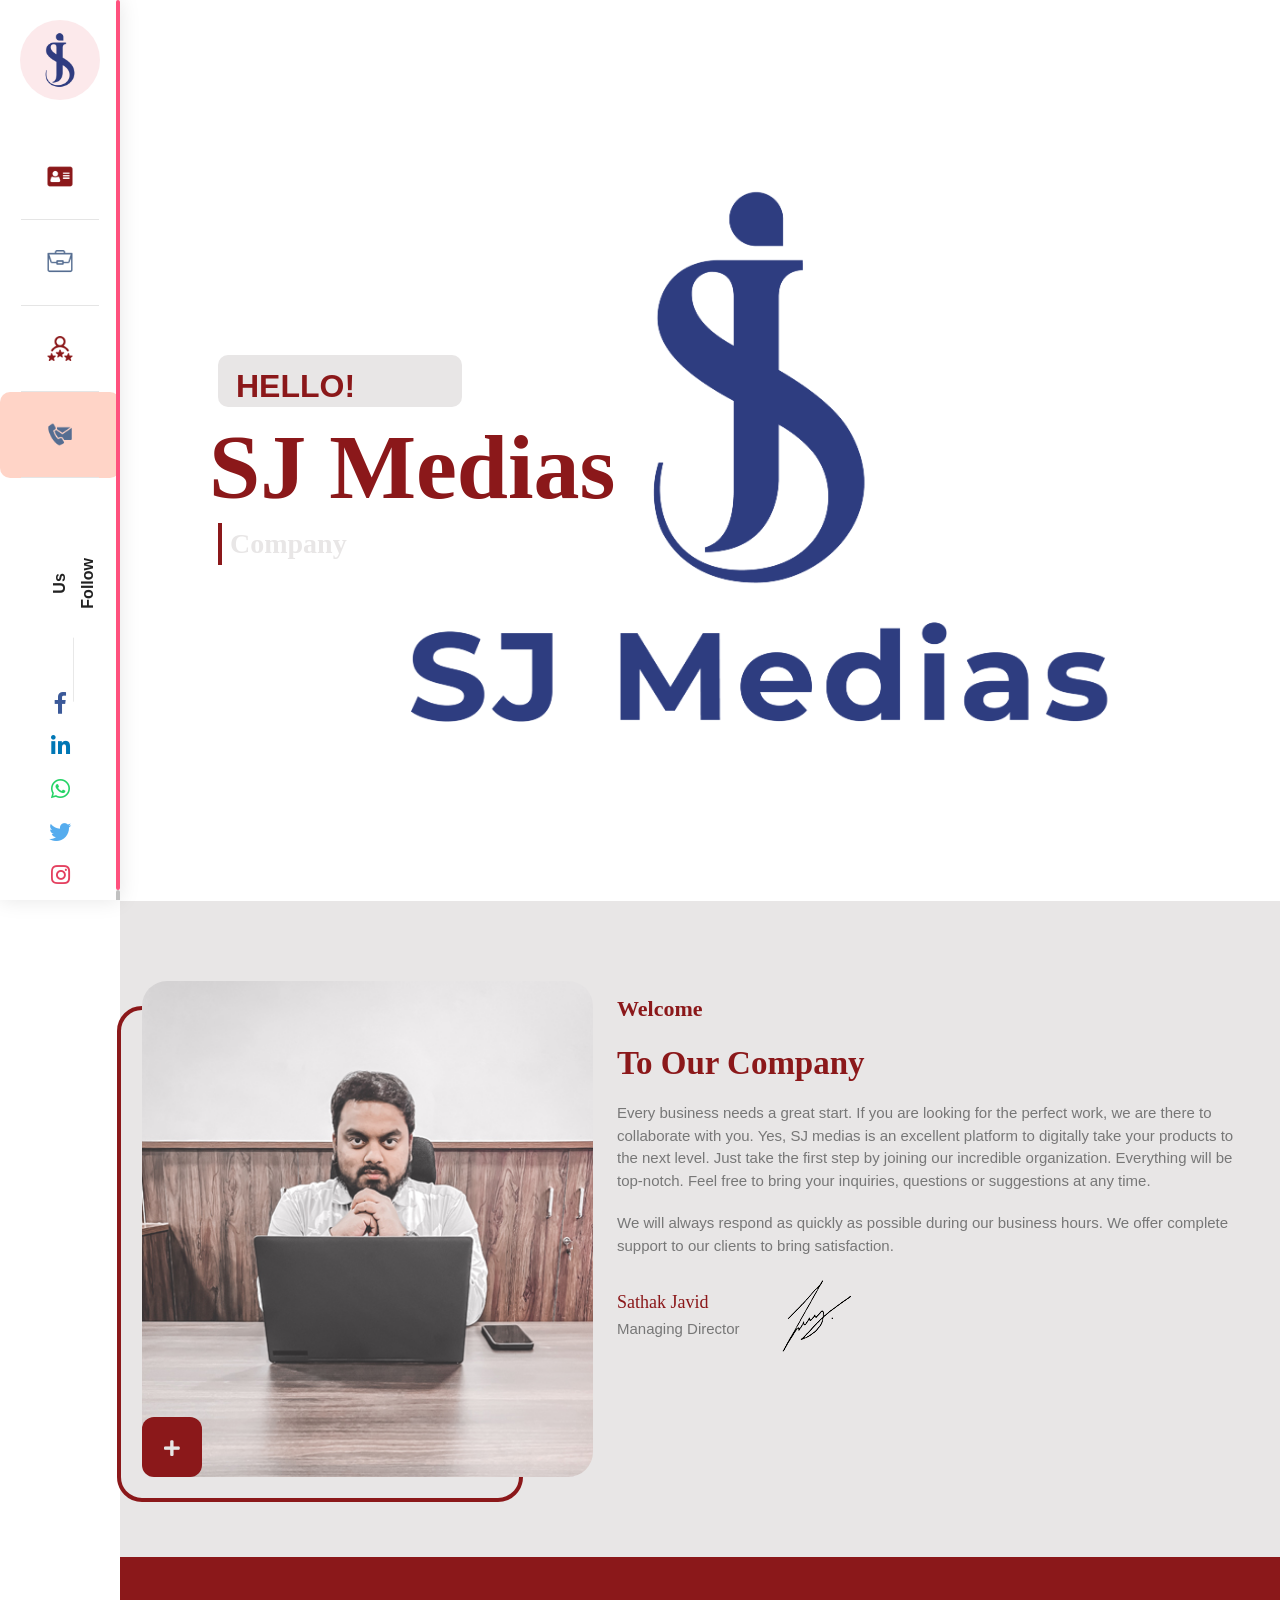
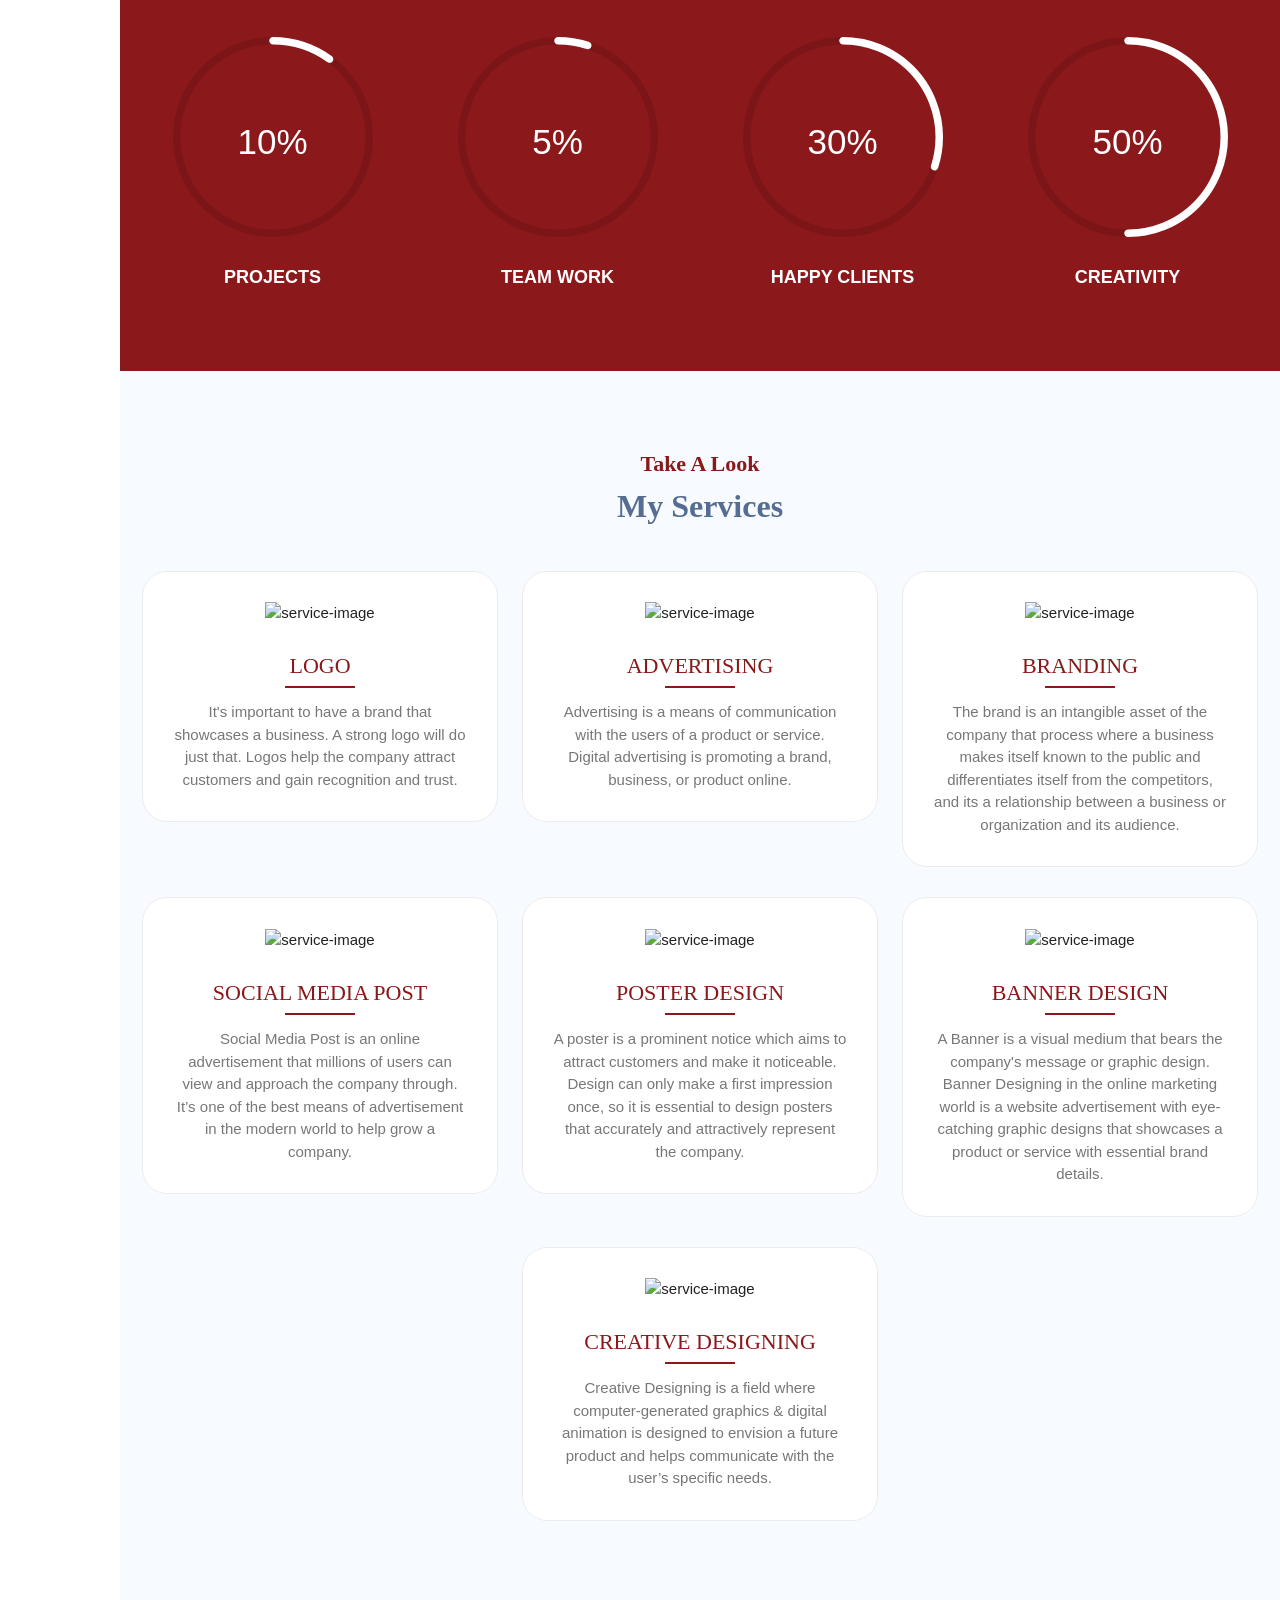
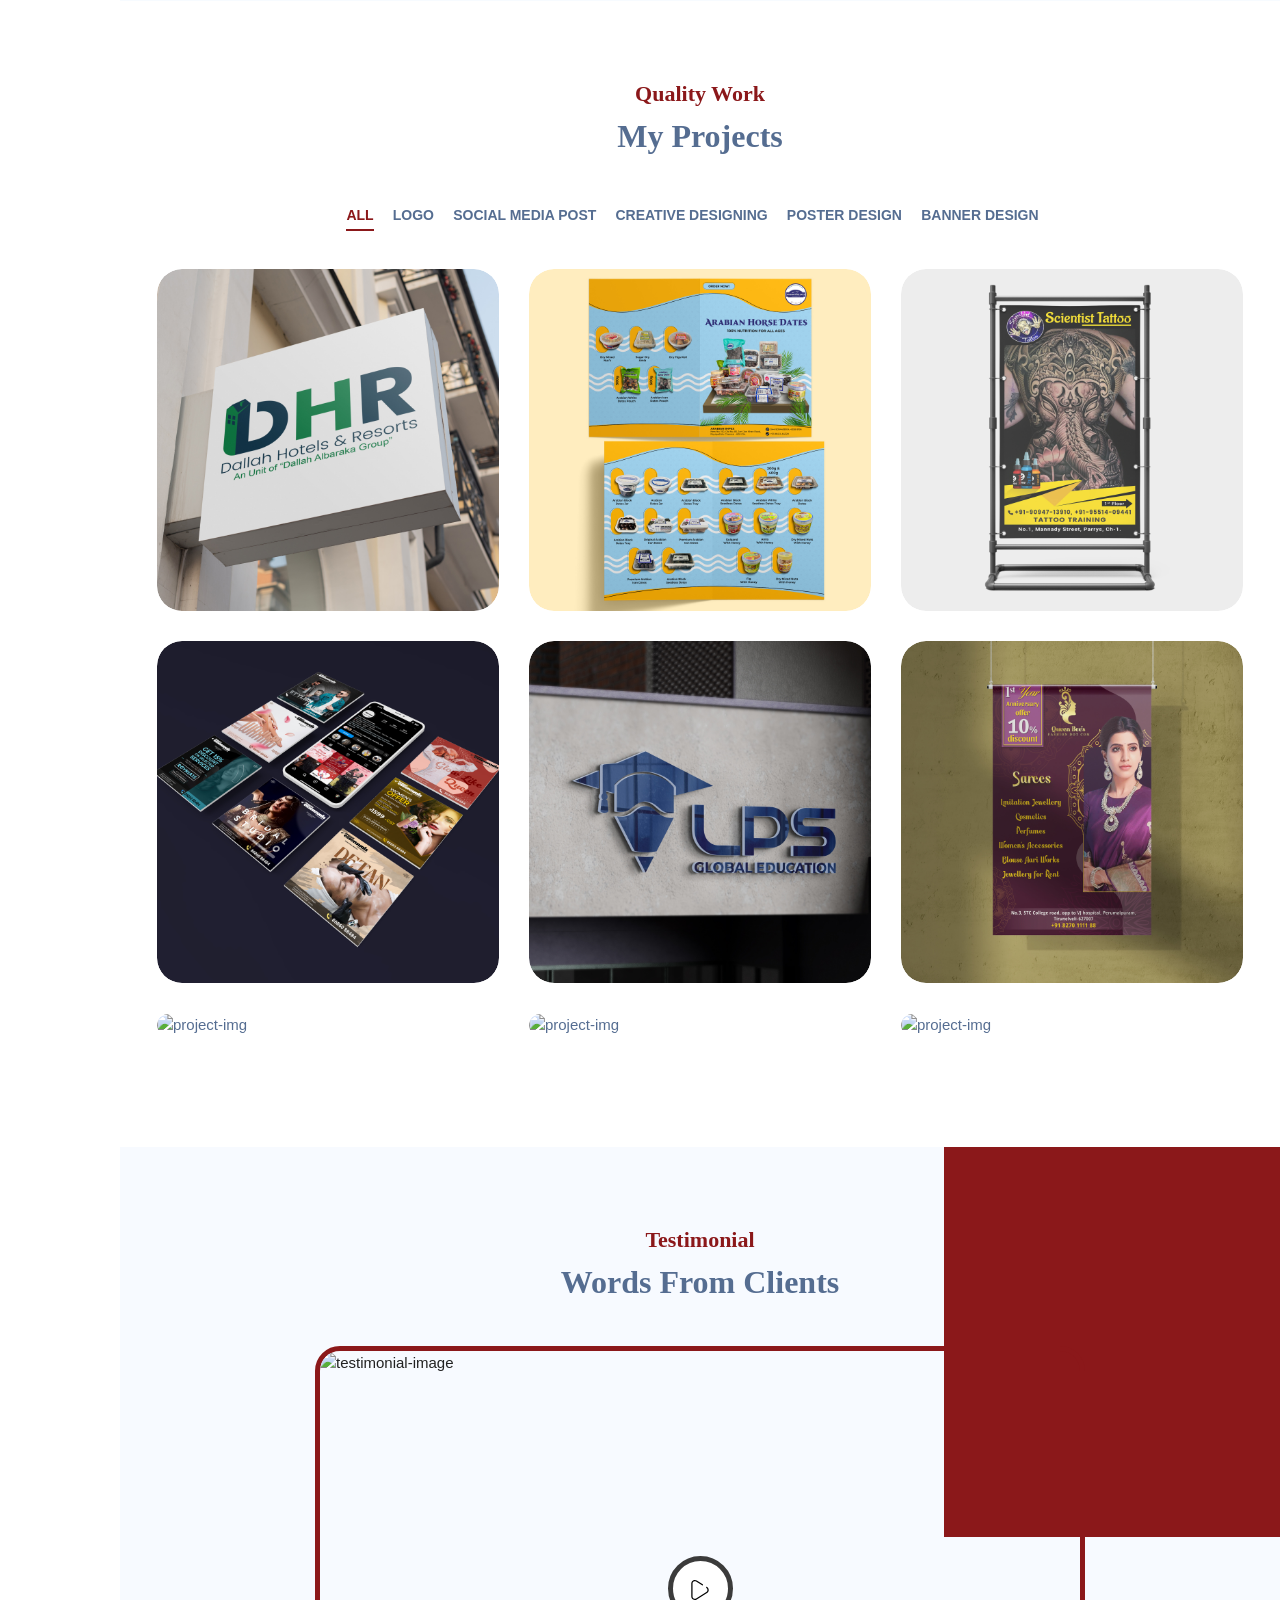
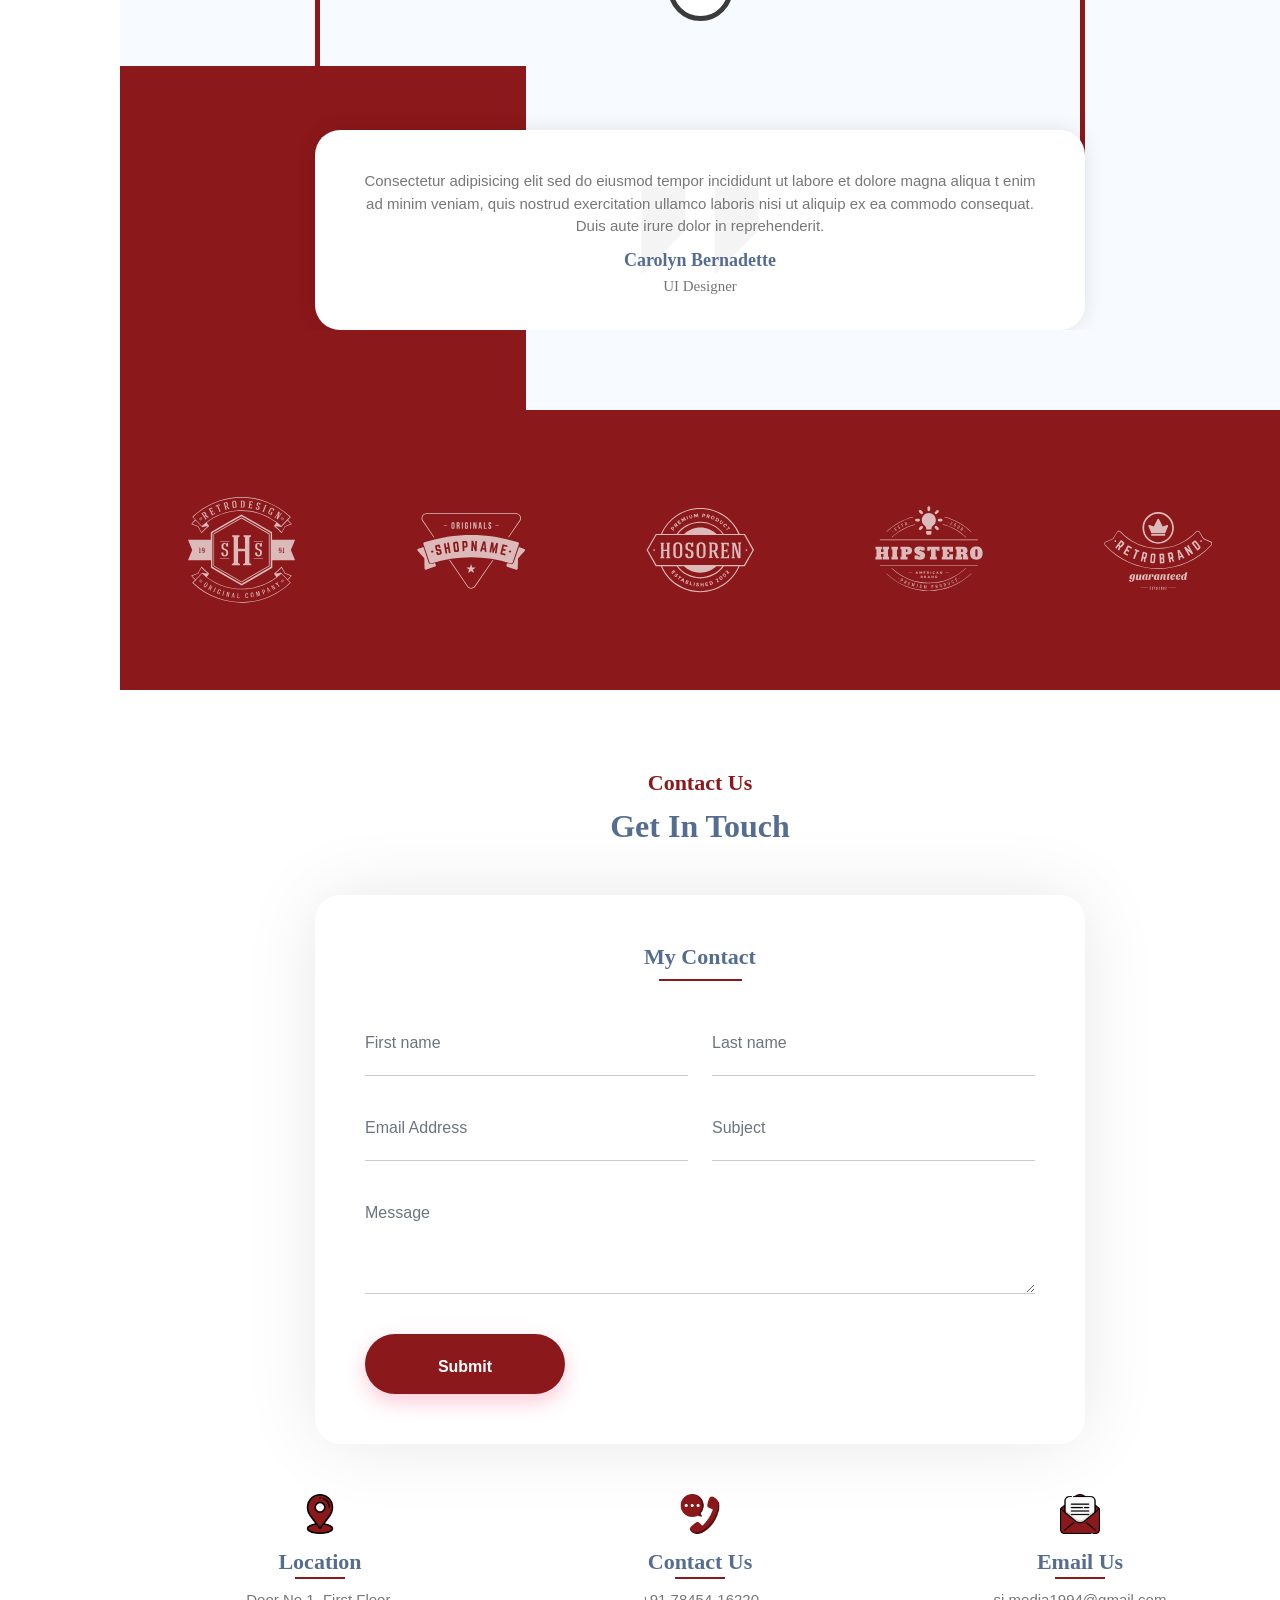
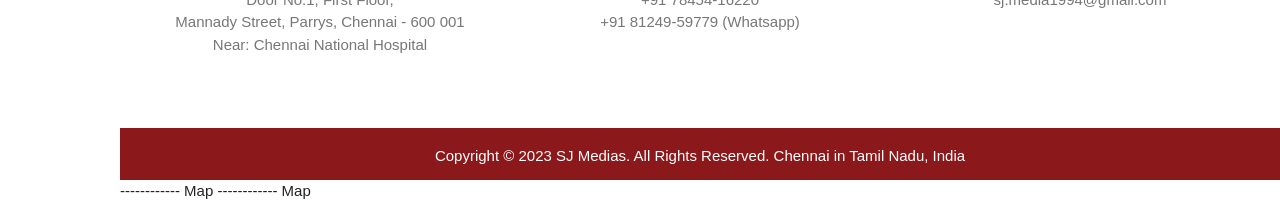
==== commit 492ca899: "fix" ====
--- a/index.html
+++ b/index.html
@@ -340,8 +340,8 @@
 									<a href="javascript:;" class="portfolio_btn btn_red" id="redirect_contact">
 										<span class="first_text">Hire Me</span>
 										<span class="second_text">Contact</span>
-									</a> -->
-								</div>
+									</a> 
+								</div> -->
 							</div>
 						</div>
 					</div>
@@ -1683,9 +1683,9 @@
 	<script src="assets/js/swiper.min.js"></script>
 	<script src="assets/js/circle-progress.js"></script>
 	<!-- JQUERY-JVECTORMAP JS -->
-	<script src="assets/js/jquery-jvectormap.min.js"></script>
+	<!-- <script src="assets/js/jquery-jvectormap.min.js"></script> --> ------------ Map
 	<!-- JVECTORMAP-WORLD-MILL.JS JS -->
-	<script src="assets/js/jquery-jvectormap-world-mill.js"></script>
+	<!-- <script src="assets/js/jquery-jvectormap-world-mill.js"></script> --> ------------ Map
 	<script src="assets/js/scrollbar.js"></script>
 	<script src="assets/js/custom.js"></script>
 </body>
--- a/assets/css/style.css
+++ b/assets/css/style.css
@@ -2307,7 +2307,8 @@
 /*================== 14 Start map section css ==================  */
 .port_map_setions .map_box #world-map {
     width: 100%;
-    height: 586px;
+    /*height: 586px;*/
+    height: 340px;
 }
 .port_map_setions .jvmap-smart{
     width: 100%; 
@@ -2325,6 +2326,7 @@
 
 /*================== 15 Start contact section css ==================  */
 .port_contact_setions .port_contact_mainbox {
+    border-radius: 25px;
     max-width: 770px;
     height: auto;
     background-color: #fff;
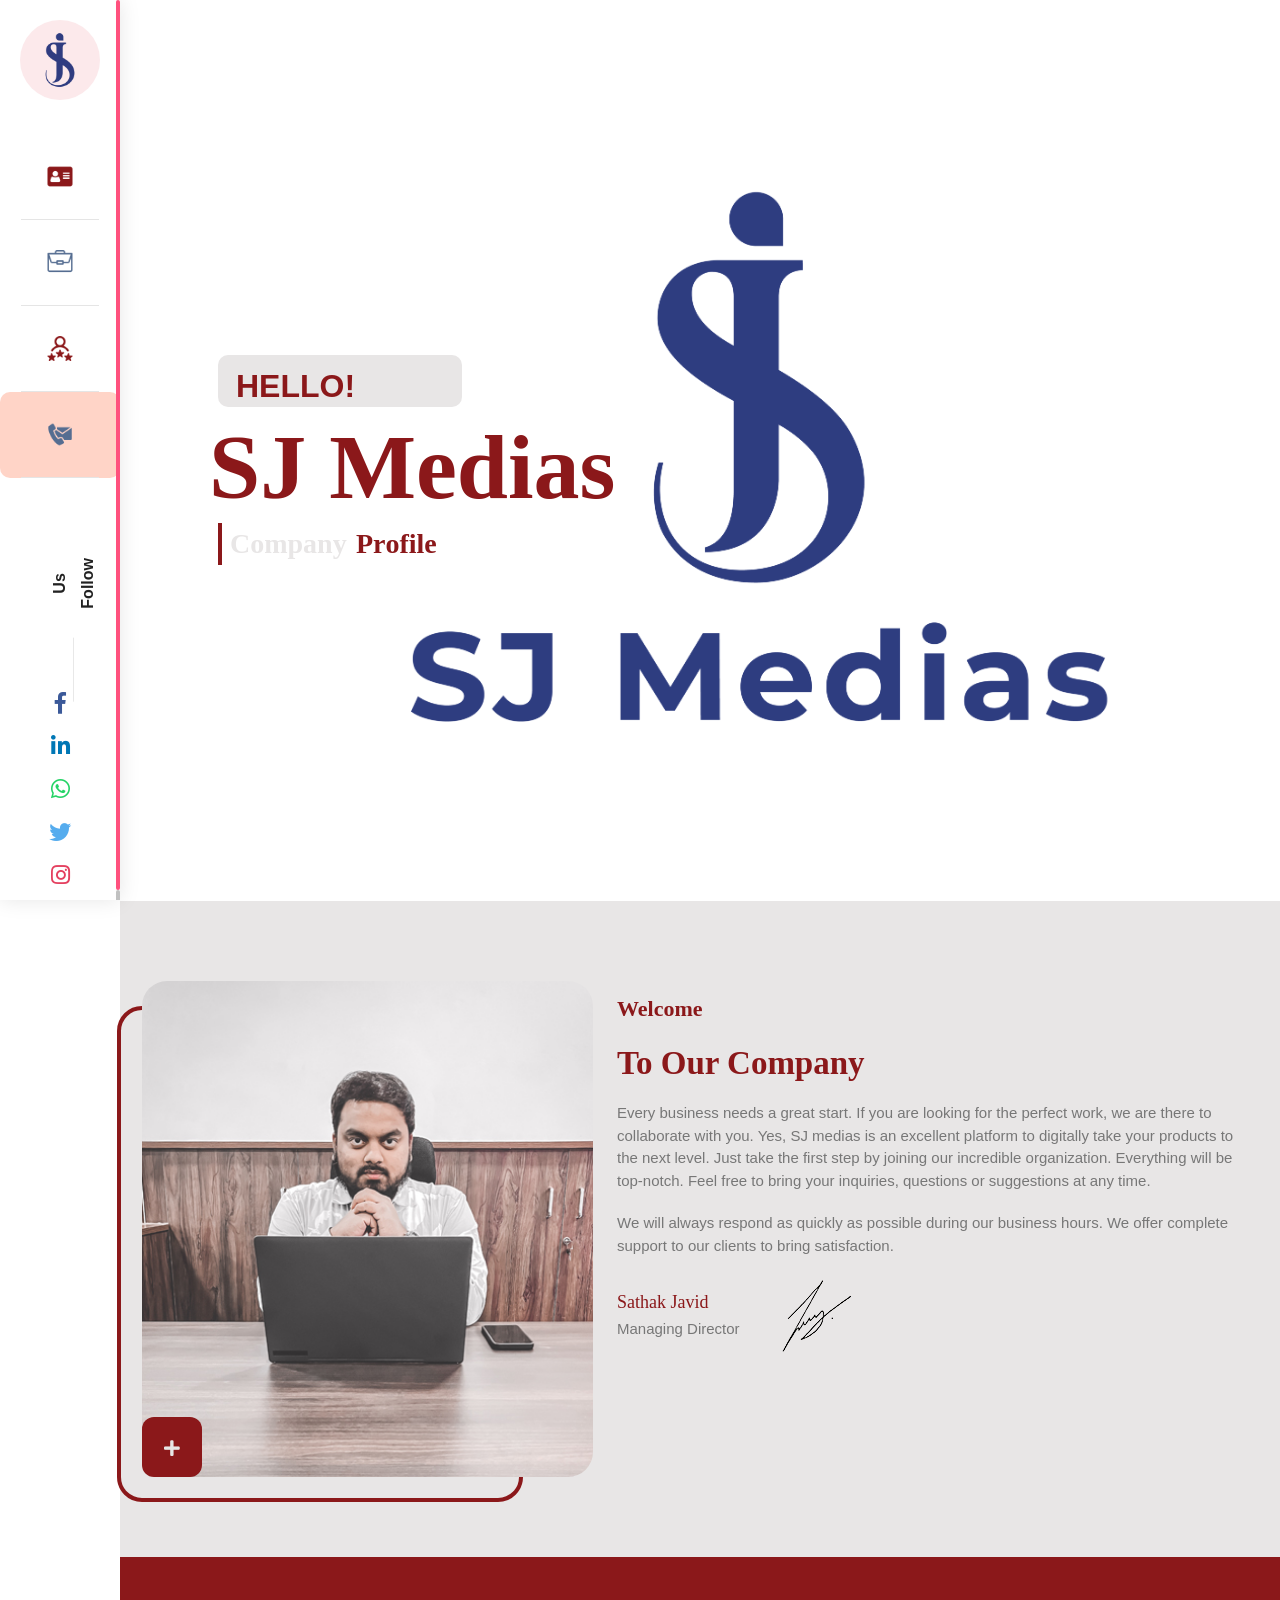
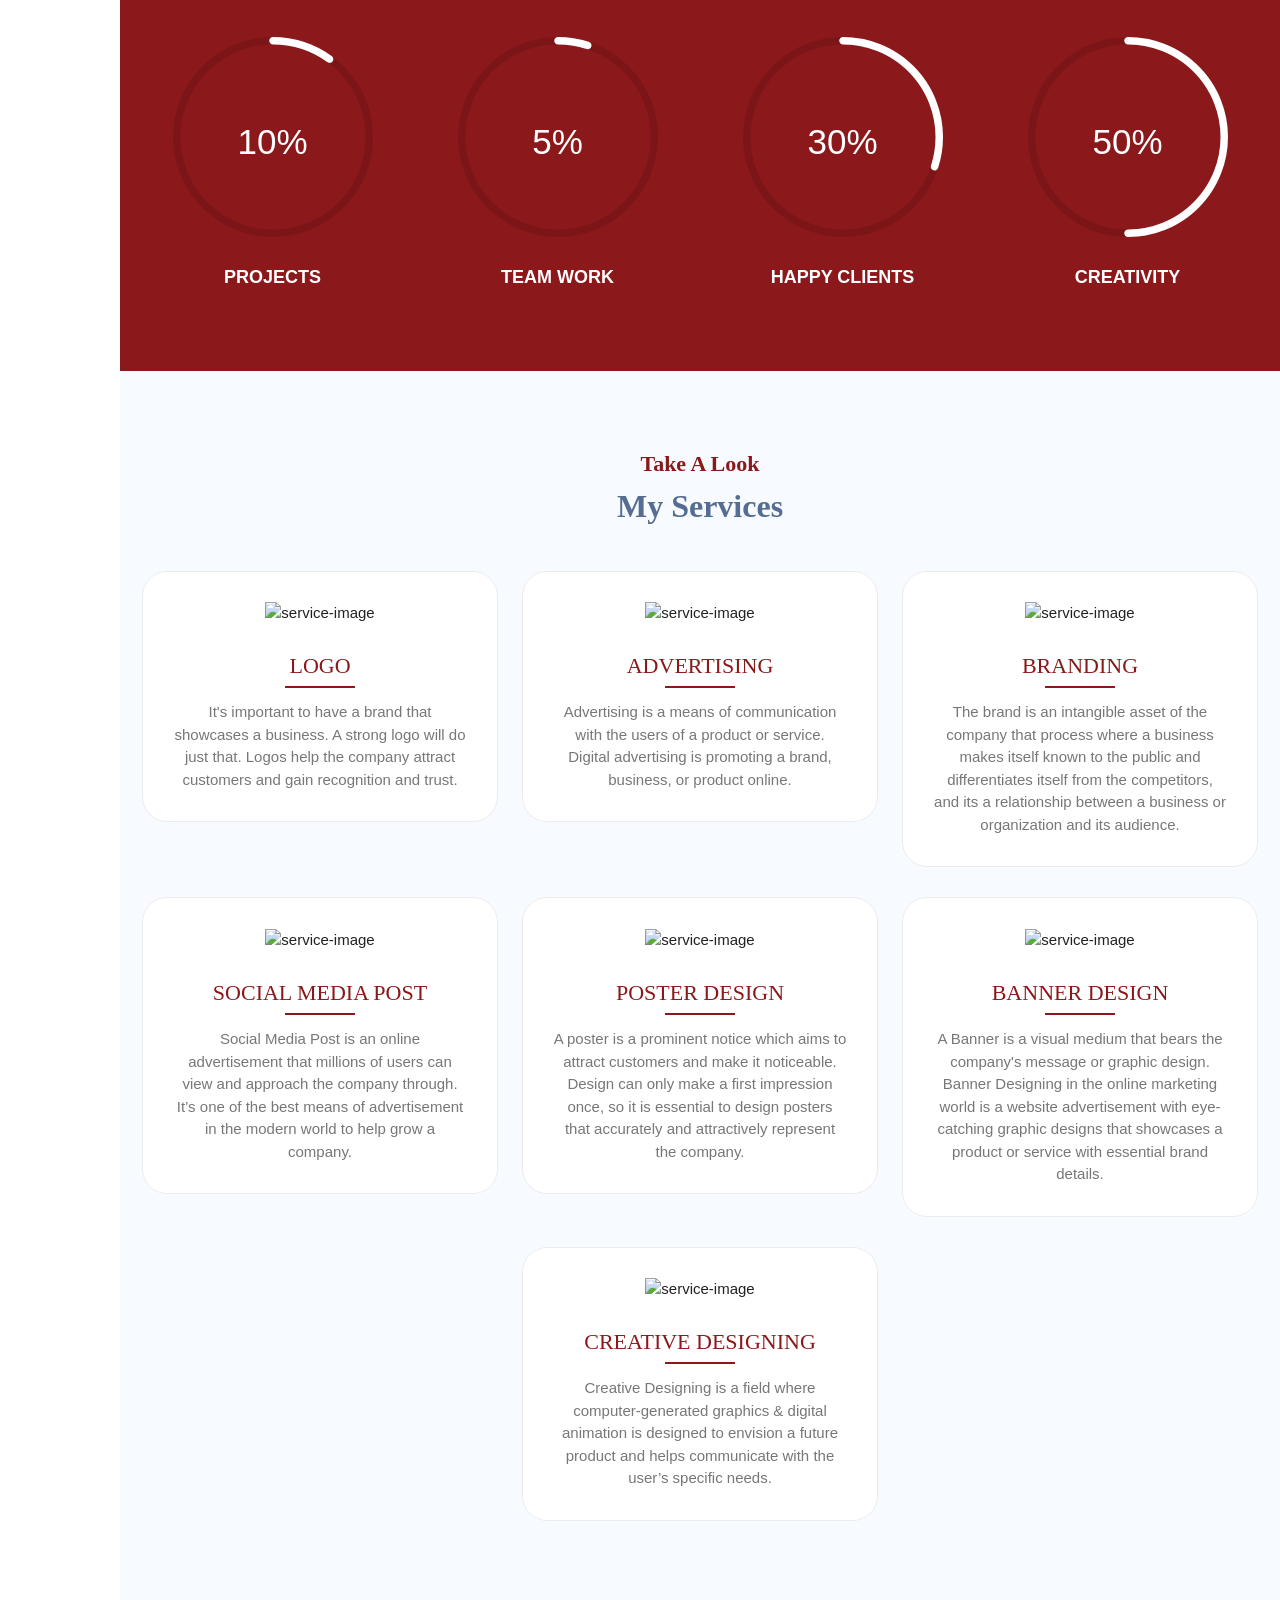
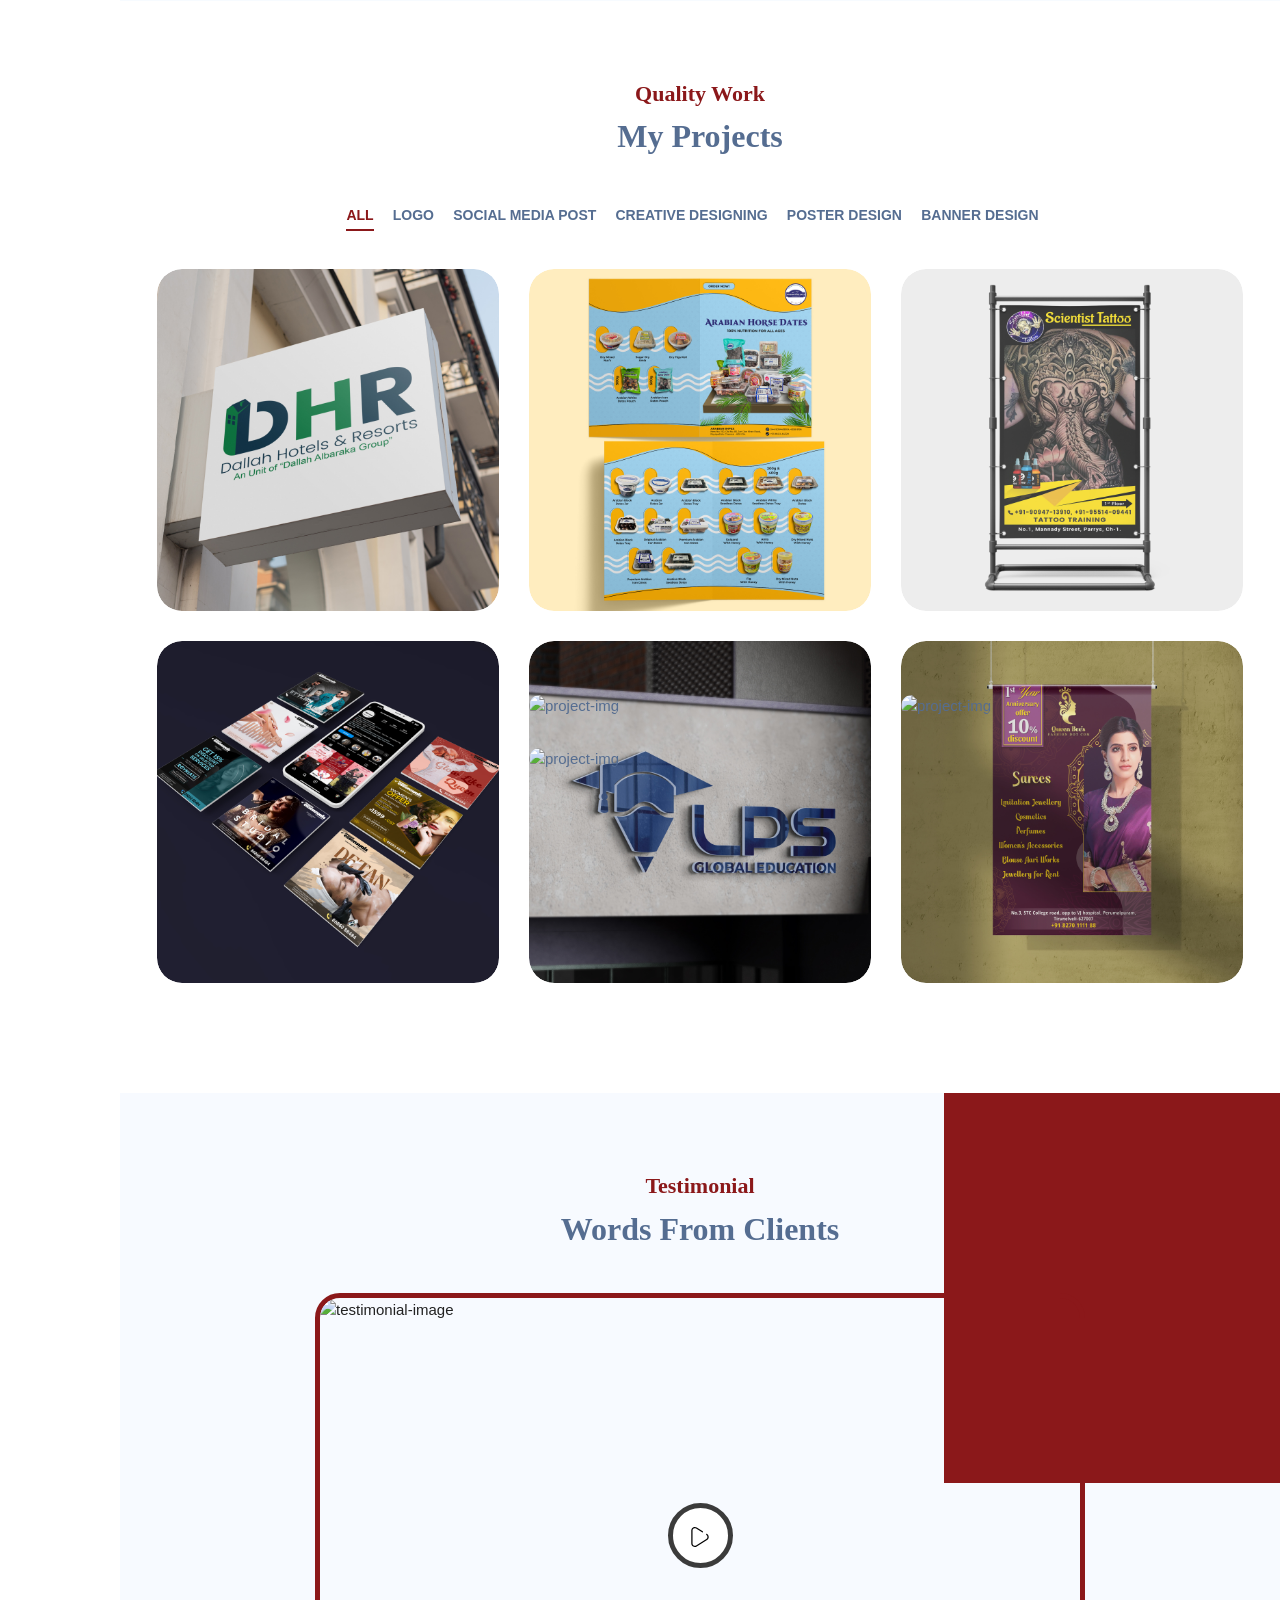
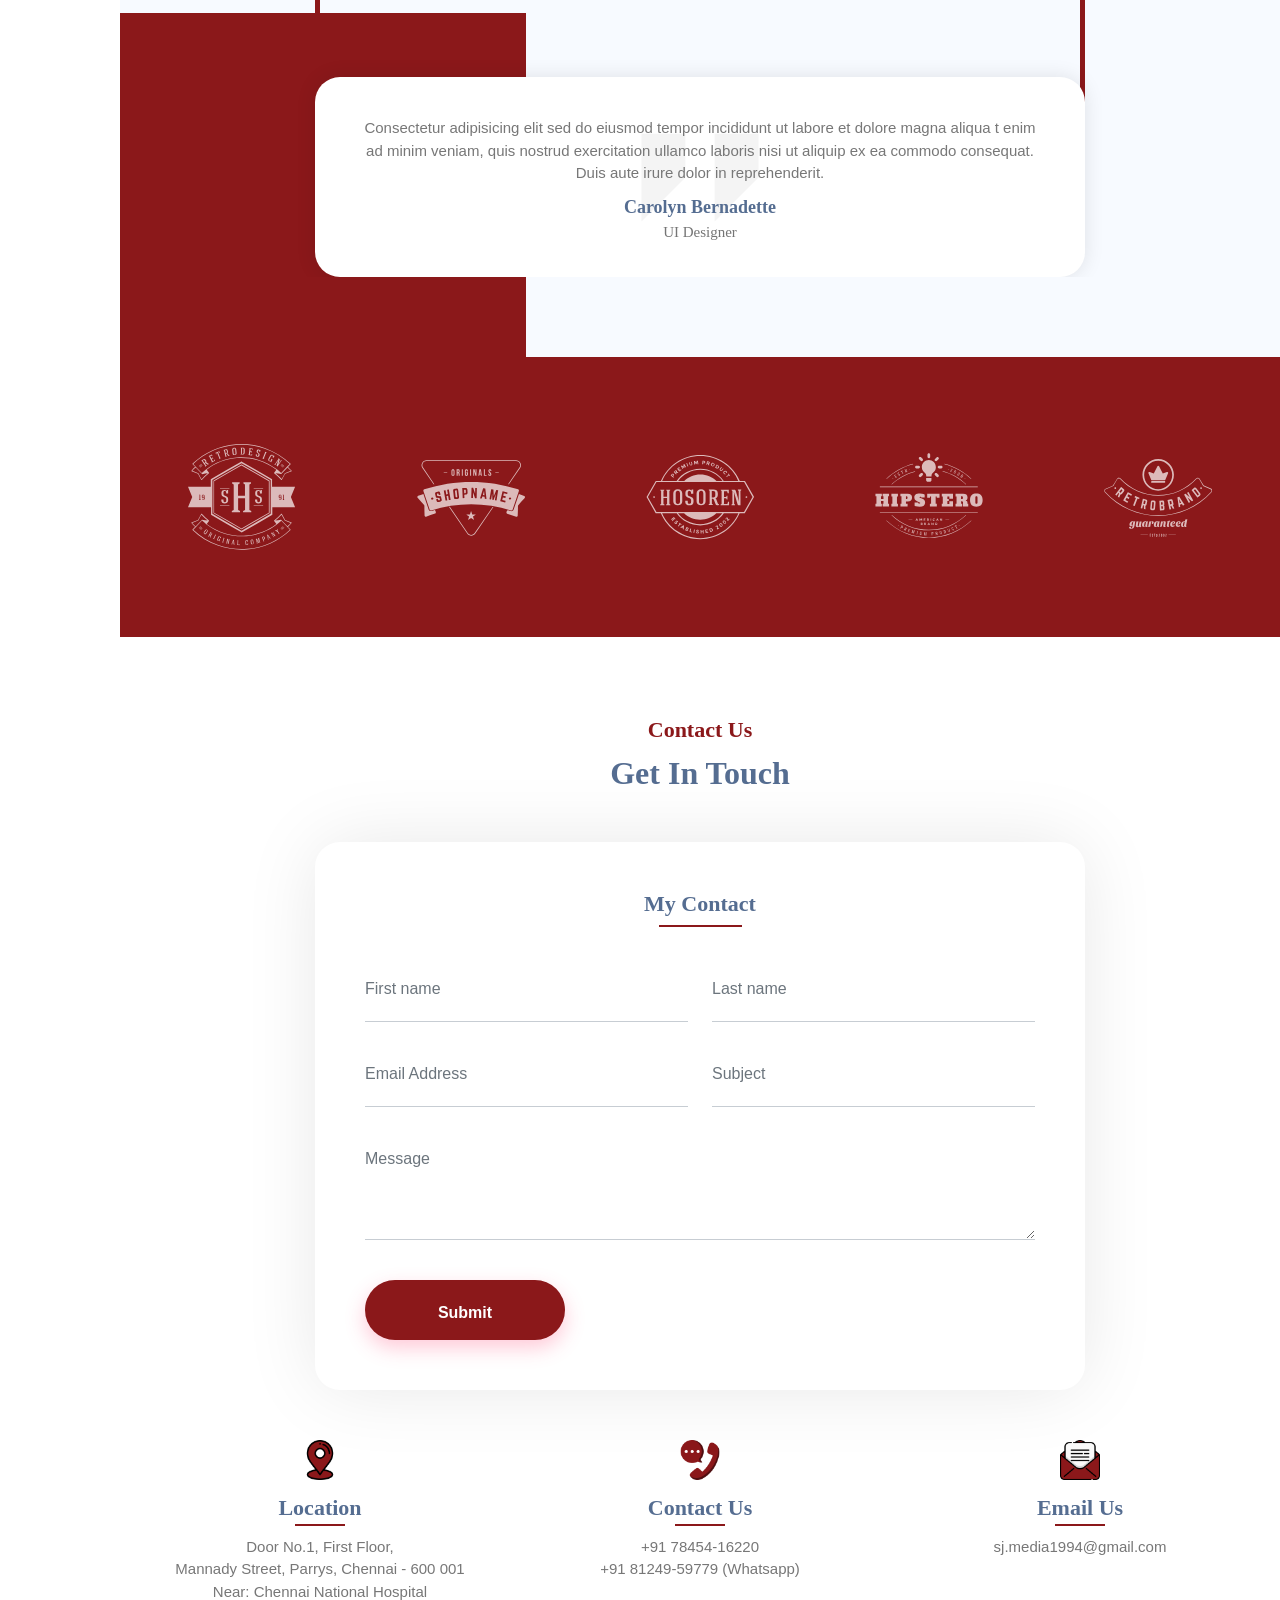
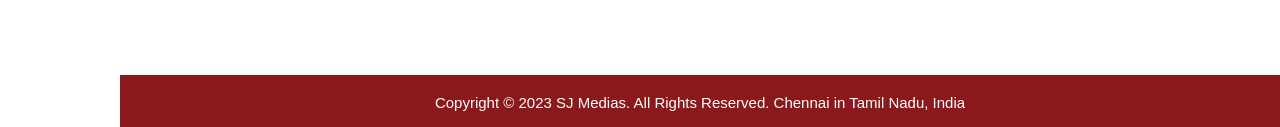
==== commit cfa6ea32: "Map" ====
--- a/index.html
+++ b/index.html
@@ -1683,9 +1683,9 @@
 	<script src="assets/js/swiper.min.js"></script>
 	<script src="assets/js/circle-progress.js"></script>
 	<!-- JQUERY-JVECTORMAP JS -->
-	<!-- <script src="assets/js/jquery-jvectormap.min.js"></script> --> ------------ Map
+	<!-- <script src="assets/js/jquery-jvectormap.min.js"></script> ----------Map-->
 	<!-- JVECTORMAP-WORLD-MILL.JS JS -->
-	<!-- <script src="assets/js/jquery-jvectormap-world-mill.js"></script> --> ------------ Map
+	<!-- <script src="assets/js/jquery-jvectormap-world-mill.js"></script> ----------Map--> 
 	<script src="assets/js/scrollbar.js"></script>
 	<script src="assets/js/custom.js"></script>
 </body>
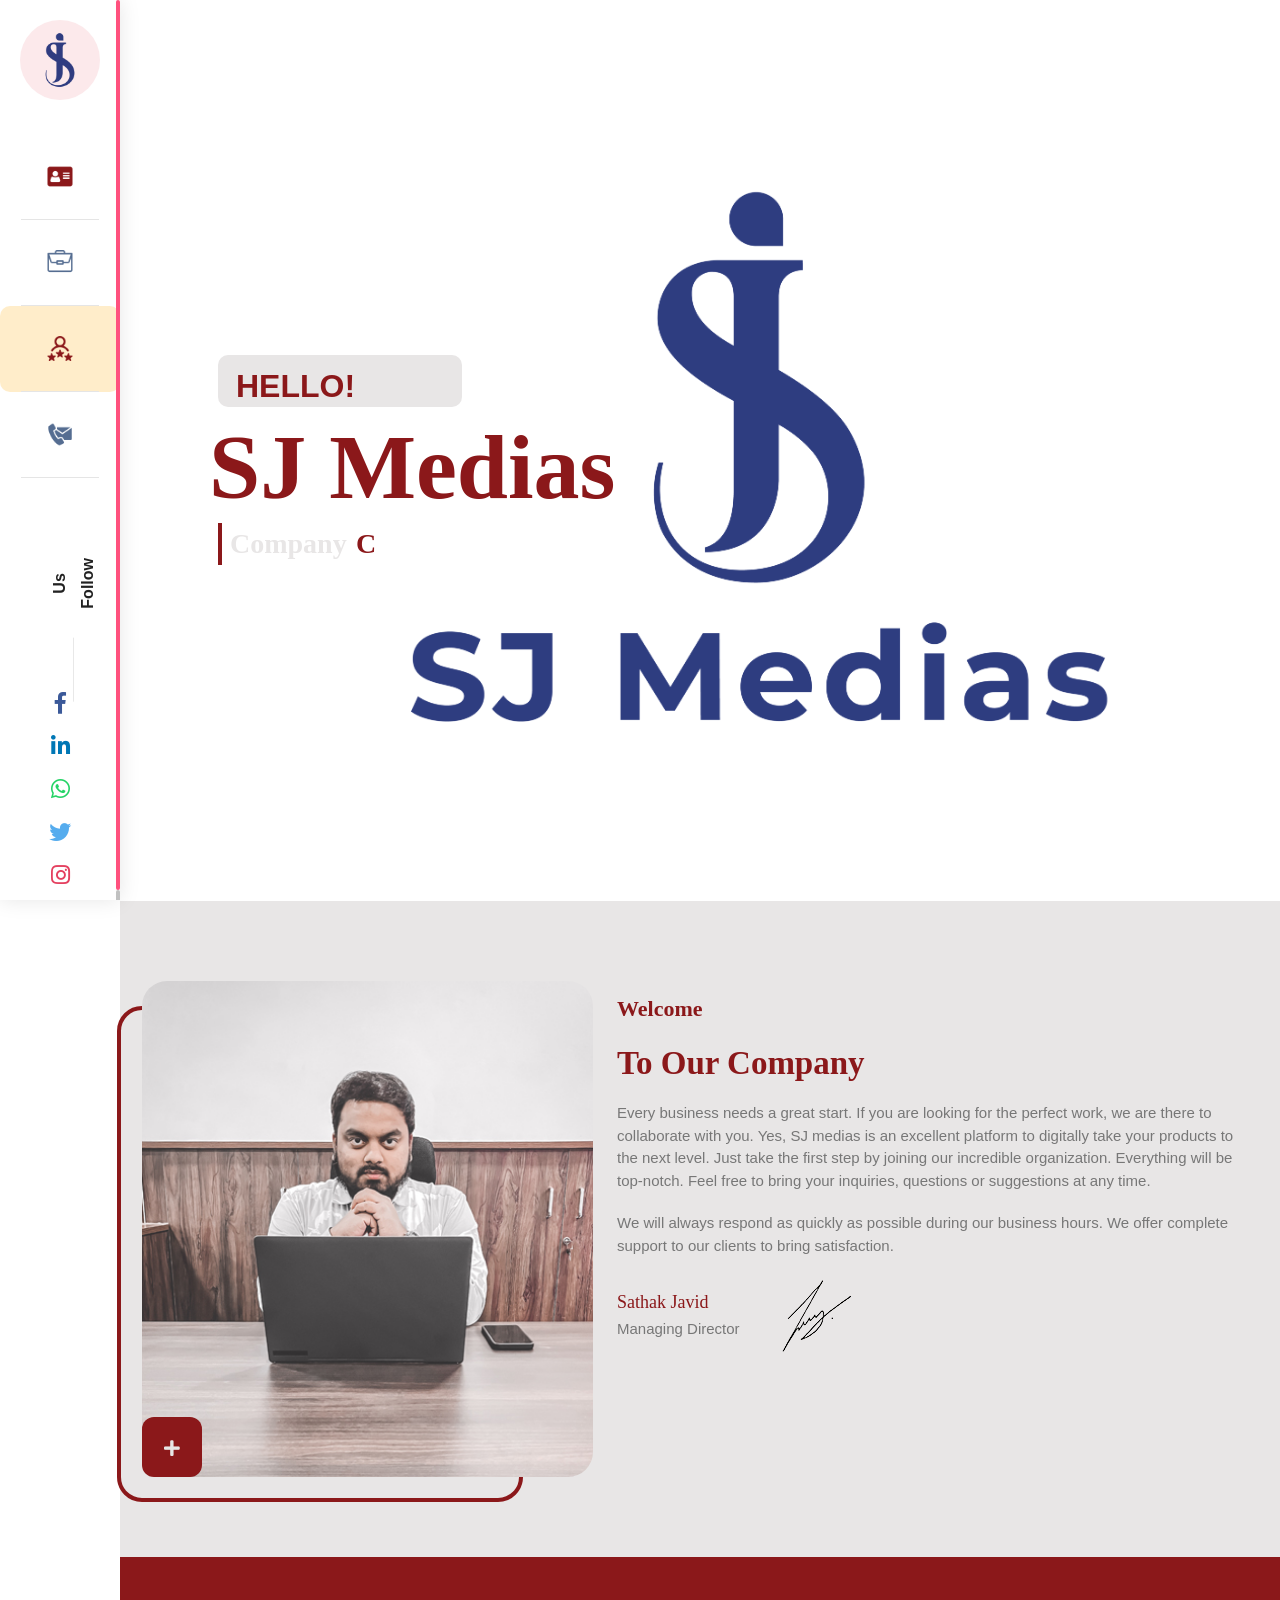
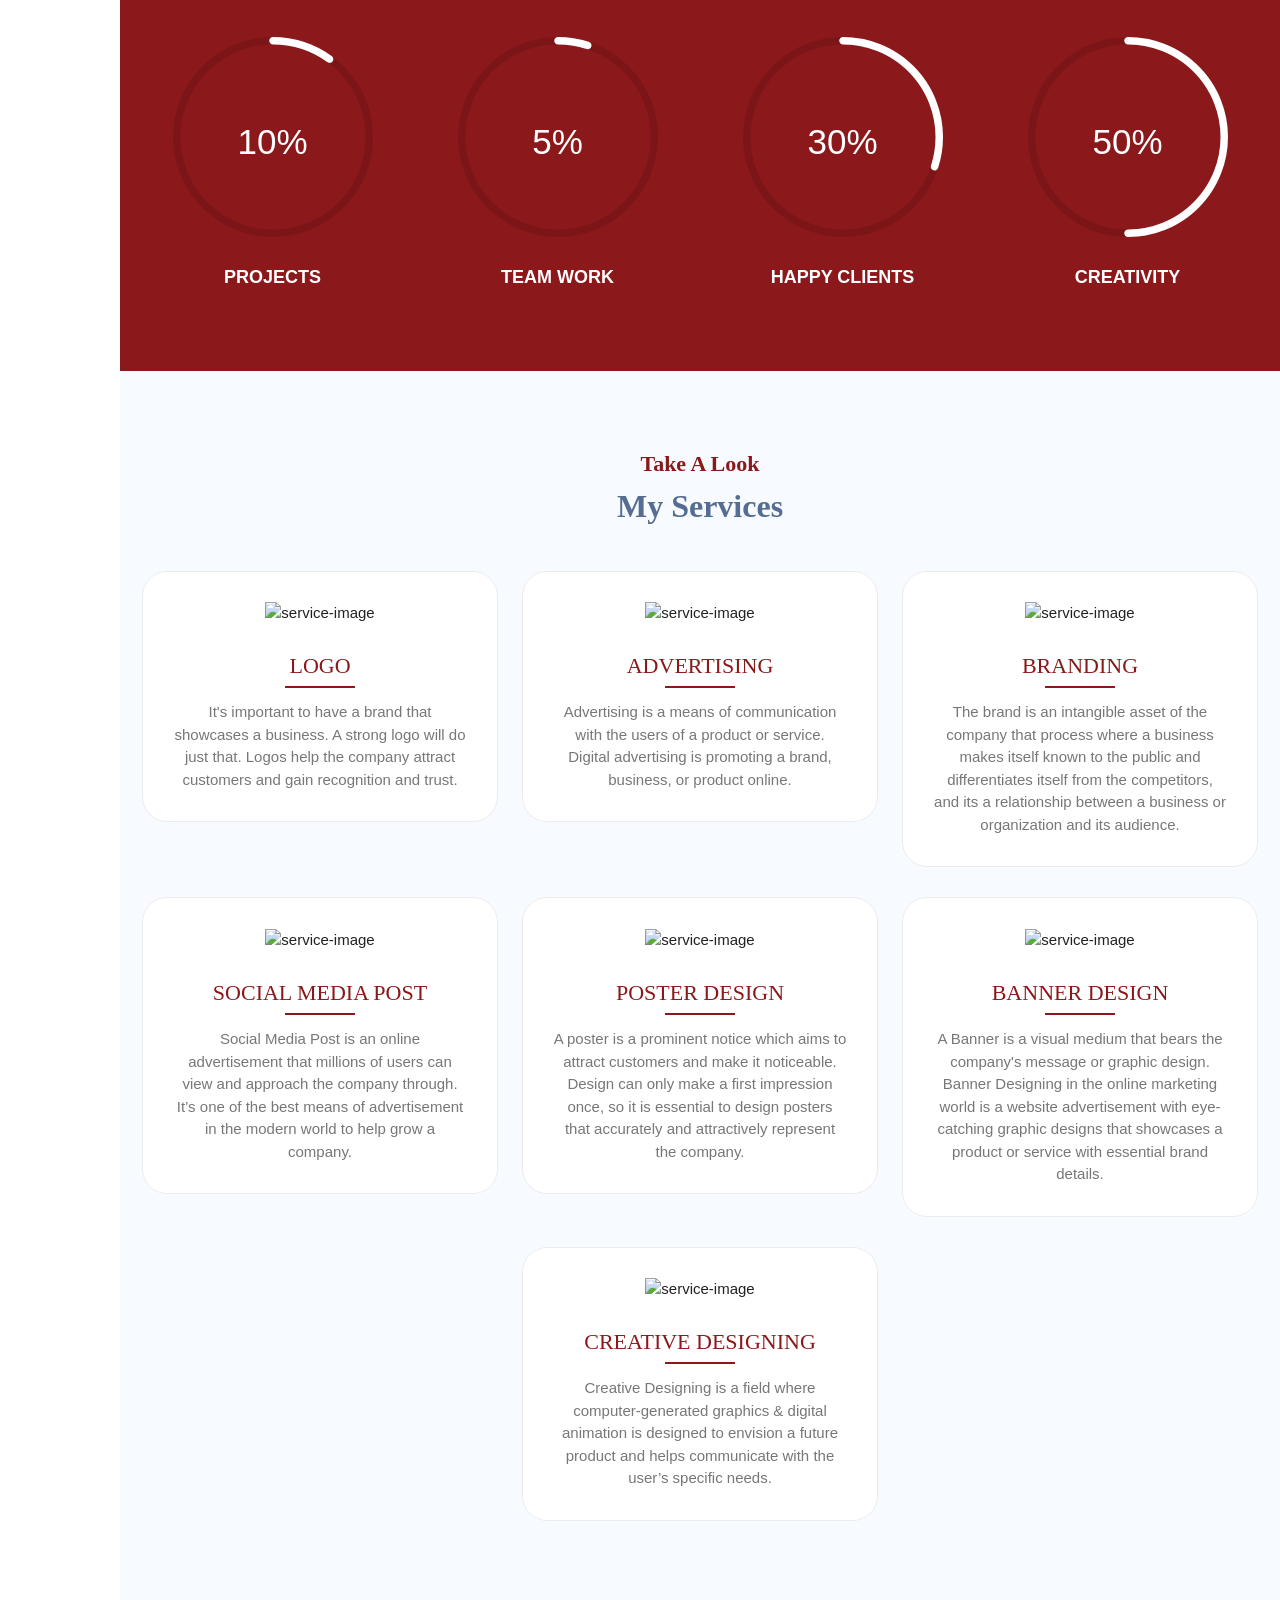
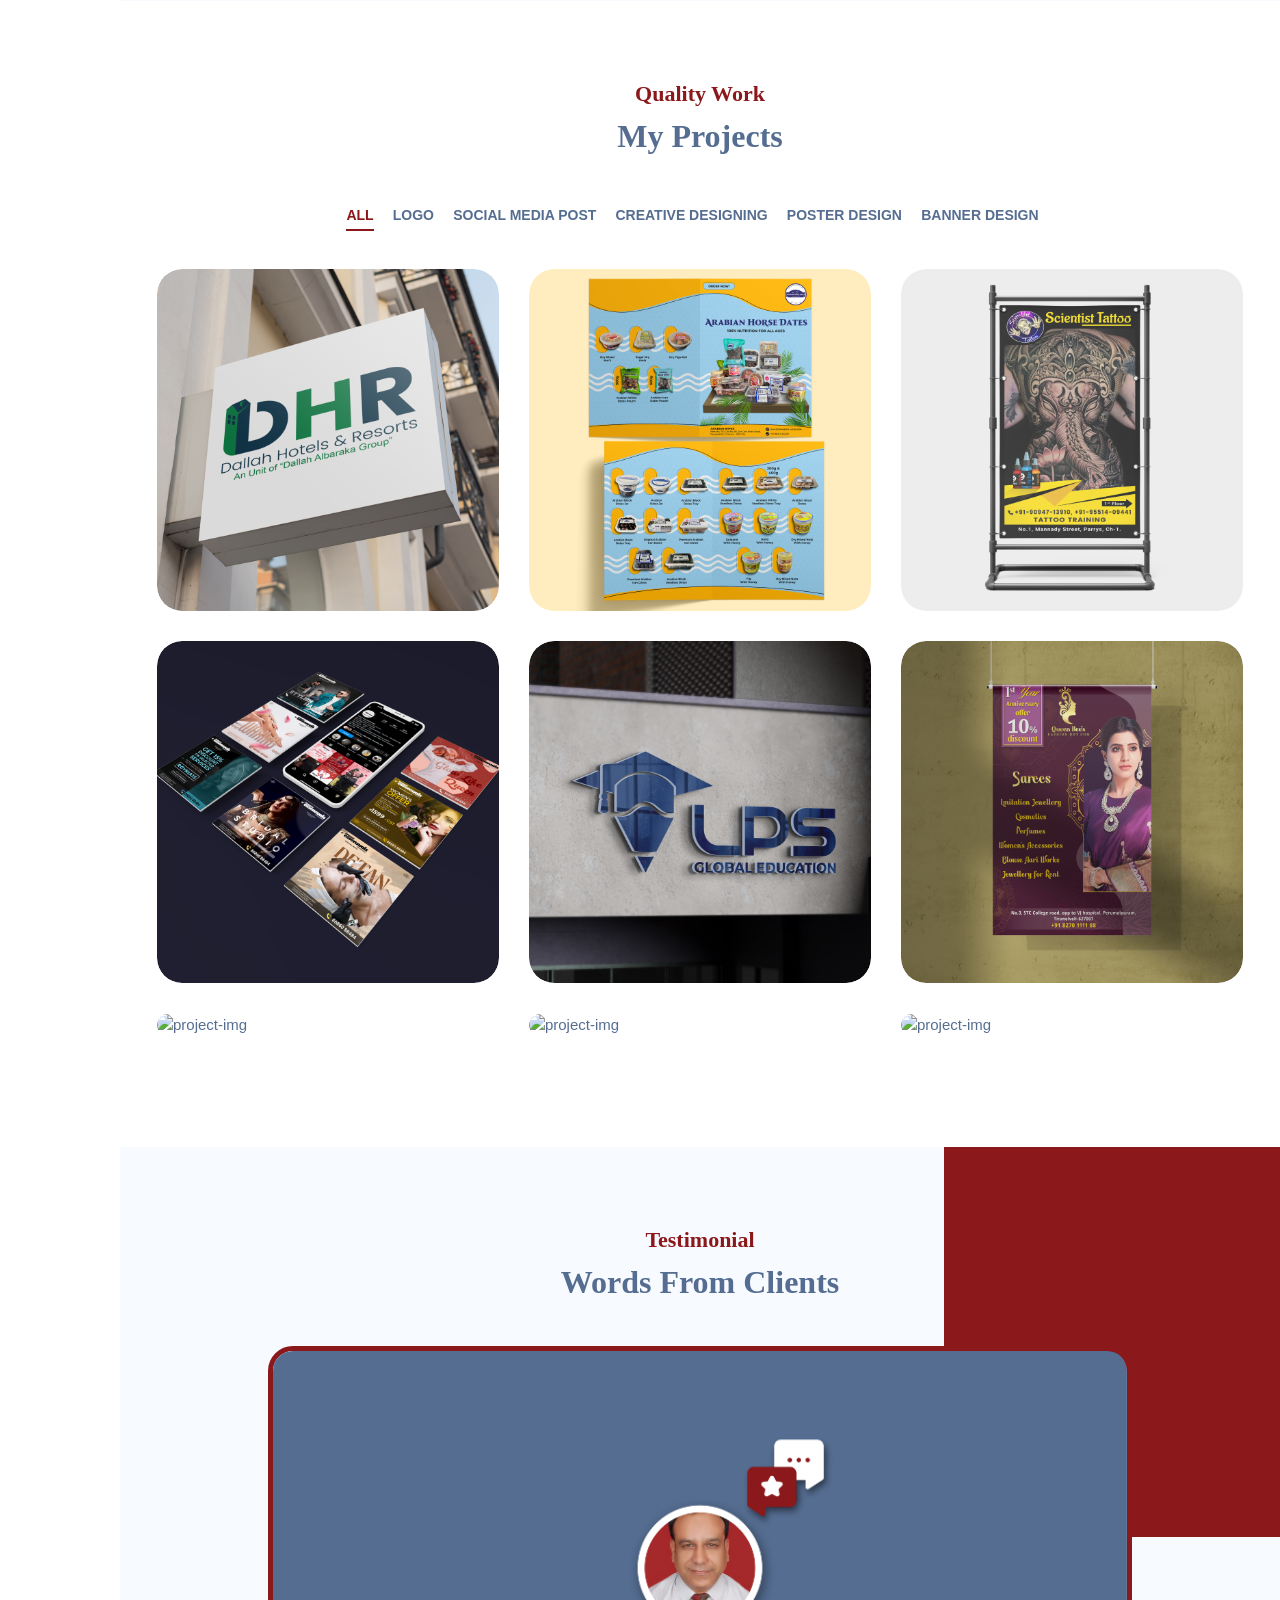
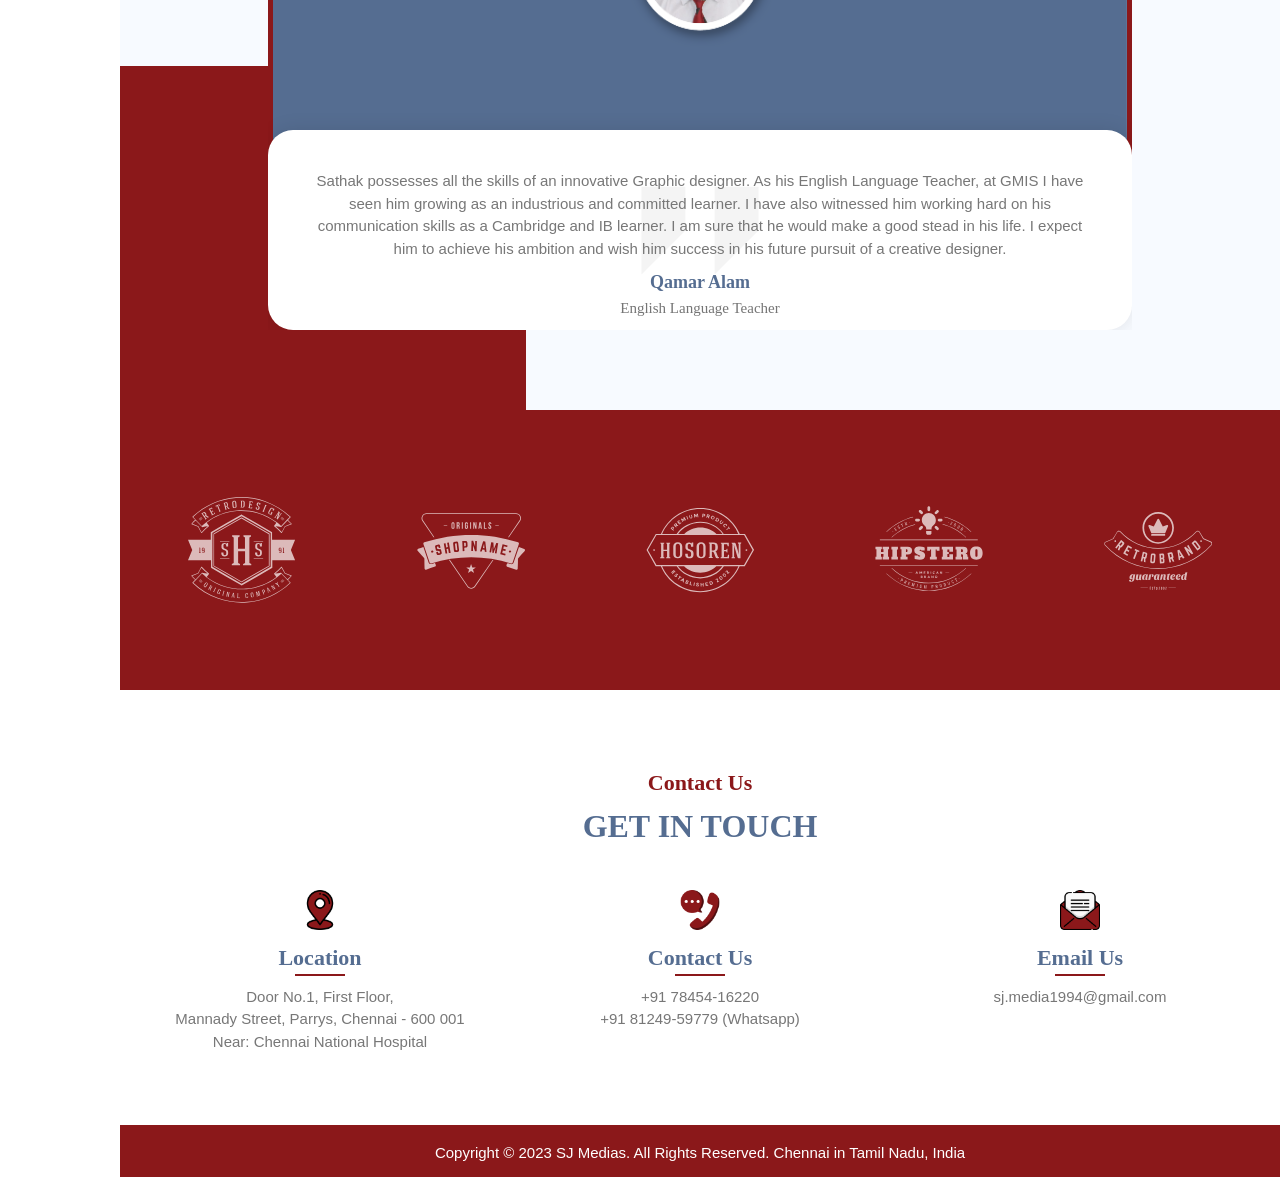
==== commit 252c6f76: "fix" ====
--- a/index.html
+++ b/index.html
@@ -681,34 +681,20 @@
 											<div class="port_testimonial_box">
 												<div class="testimonial_top_box">
 													<div class="testimonial_img">
-														<img src="https://dummyimage.com/854x493"
+														<img src="assets\images\Testimonial_QamarAlam.png"
 															alt="testimonial-image" class="img-fluid" />
-													</div>
-													<div class="testimonial_icon">
-														<a class="video" rel="external"
-															href="https://www.youtube.com/embed/fpQcEiwxzQE"
-															title="Play"><svg xmlns="http://www.w3.org/2000/svg"
-																viewBox="0 0 191.255 191.255">
-																<path
-																	d="M162.929,66.612c-2.814-1.754-6.514-0.896-8.267,1.917s-0.895,6.513,1.917,8.266c6.544,4.081,10.45,11.121,10.45,18.833
-																	s-3.906,14.752-10.45,18.833l-98.417,61.365c-6.943,4.329-15.359,4.542-22.512,0.573c-7.154-3.97-11.425-11.225-11.425-19.406
-																	V34.262c0-8.181,4.271-15.436,11.425-19.406c7.153-3.969,15.569-3.756,22.512,0.573l57.292,35.723
-																	c2.813,1.752,6.513,0.895,8.267-1.917c1.753-2.812,0.895-6.513-1.917-8.266L64.512,5.247c-10.696-6.669-23.661-7-34.685-0.883
-																	C18.806,10.48,12.226,21.657,12.226,34.262v122.73c0,12.605,6.58,23.782,17.602,29.898c5.25,2.913,10.939,4.364,16.616,4.364
-																	c6.241,0,12.467-1.754,18.068-5.247l98.417-61.365c10.082-6.287,16.101-17.133,16.101-29.015S173.011,72.899,162.929,66.612z" />
-															</svg></a>
-
-														<div class="btn-wave"></div>
+													
 													</div>
 												</div>
 
 												<div class="testimonial_details_box">
-													<p>Consectetur adipisicing elit sed do eiusmod tempor incididunt ut
-														labore et dolore magna aliqua t enim ad minim veniam, quis
-														nostrud exercitation ullamco laboris nisi ut aliquip ex ea
-														commodo consequat. Duis aute irure dolor in reprehenderit.</p>
-													<h3>Carolyn Bernadette</h3>
-													<h4>UI Designer</h4>
+													<p>Sathak possesses all the skills of an innovative Graphic designer. As his English Language Teacher, 
+														at GMIS I have seen him growing as an industrious and committed learner. I have also witnessed him 
+														working hard on his communication skills as a Cambridge and IB learner. I am sure that he would 
+														make a good stead in his life. I expect him to achieve his ambition and wish him success in his 
+														future pursuit of a creative designer.</p>
+													<h3>Qamar Alam</h3>
+													<h4>English Language Teacher</h4>
 													<div class="port_testi_quote">
 														<svg xmlns="http://www.w3.org/2000/svg" viewBox="0 0 32 32"
 															width="512px" height="512px" class="">
@@ -1506,19 +1492,22 @@
 		<div class="port_contact_wrapper  page_scroll" data-scroll="3" id="contact_sec">
 			<div class="container">
 				<div class="row">
-					<div class="col-md-12">
+					<div class="col-md-12" style="
+					padding-bottom: 40px;
+				">
 						<div class="port_heading_wrapper text-center ">
 							<div class="port_sub_heading_wrapper">
 								<h2 class="port_sub_heading">Contact Us</h2>
 							</div>
-							<h1 class="port_heading">Get In Touch</h1>
+							<h1 class="port_heading">GET IN TOUCH</h1>
 						</div>
 					</div>
 				</div>
 			</div>
 			<div class="port_map_setions">
+				
 				<!-- start map section  -->
-				<div class="container">
+				<!-- <div class="container">
 					<div class="row">
 						<div class="col-md-12">
 							<div class="map_box maxw-1000 mx-auto map-container">
@@ -1526,12 +1515,12 @@
 							</div>
 						</div>
 					</div>
-				</div>
-			</div><!-- End map section  -->
-
-			<div class="port_contact_setions" id="scroll_contact">
+				</div> 
+			</div>             End map section  -->
+
+			<!-- <div class="port_contact_setions" id="scroll_contact"> -->
 				<!-- start Contact section  -->
-				<div class="contact_section">
+				<!-- <div class="contact_section">
 					<div class="container">
 						<div class="port_contact_mainbox">
 							<div class="row">
@@ -1594,7 +1583,8 @@
 						</div>
 					</div>
 				</div>
-			</div><!-- End Contact section  -->
+			</div>--> <!-- End Contact section  -->
+
 
 			<div class="port_footer_setions ">
 				<!-- start footer section  -->
--- a/assets/css/style.css
+++ b/assets/css/style.css
@@ -2049,7 +2049,8 @@
 }
 .port_testimonial_setions .testimonial_details_box {
     border-radius: 25px;
-    width: 770px;
+    /* width: 770px; */
+    width: auto;
     height: 200px;
     background: #fff;
     box-shadow: 0px 0px 20px 0px rgba(1, 1, 1, 0.1);
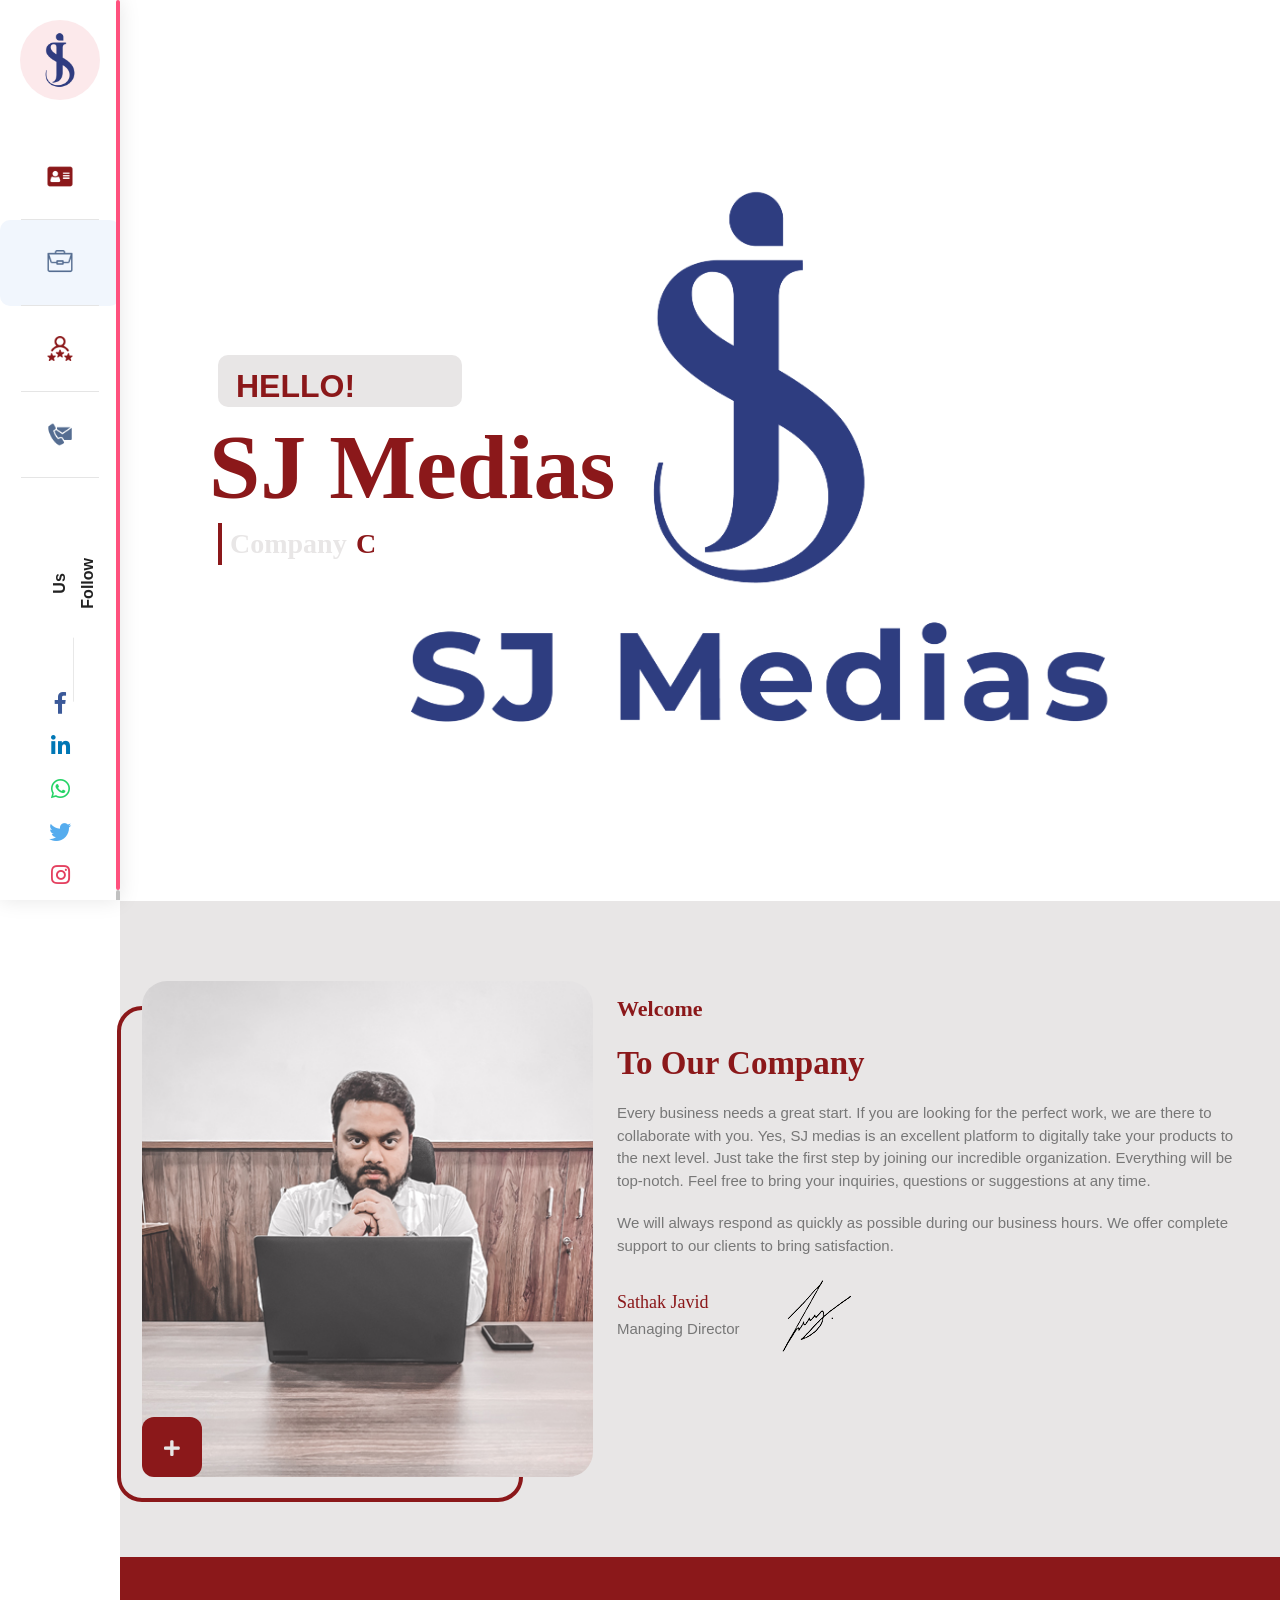
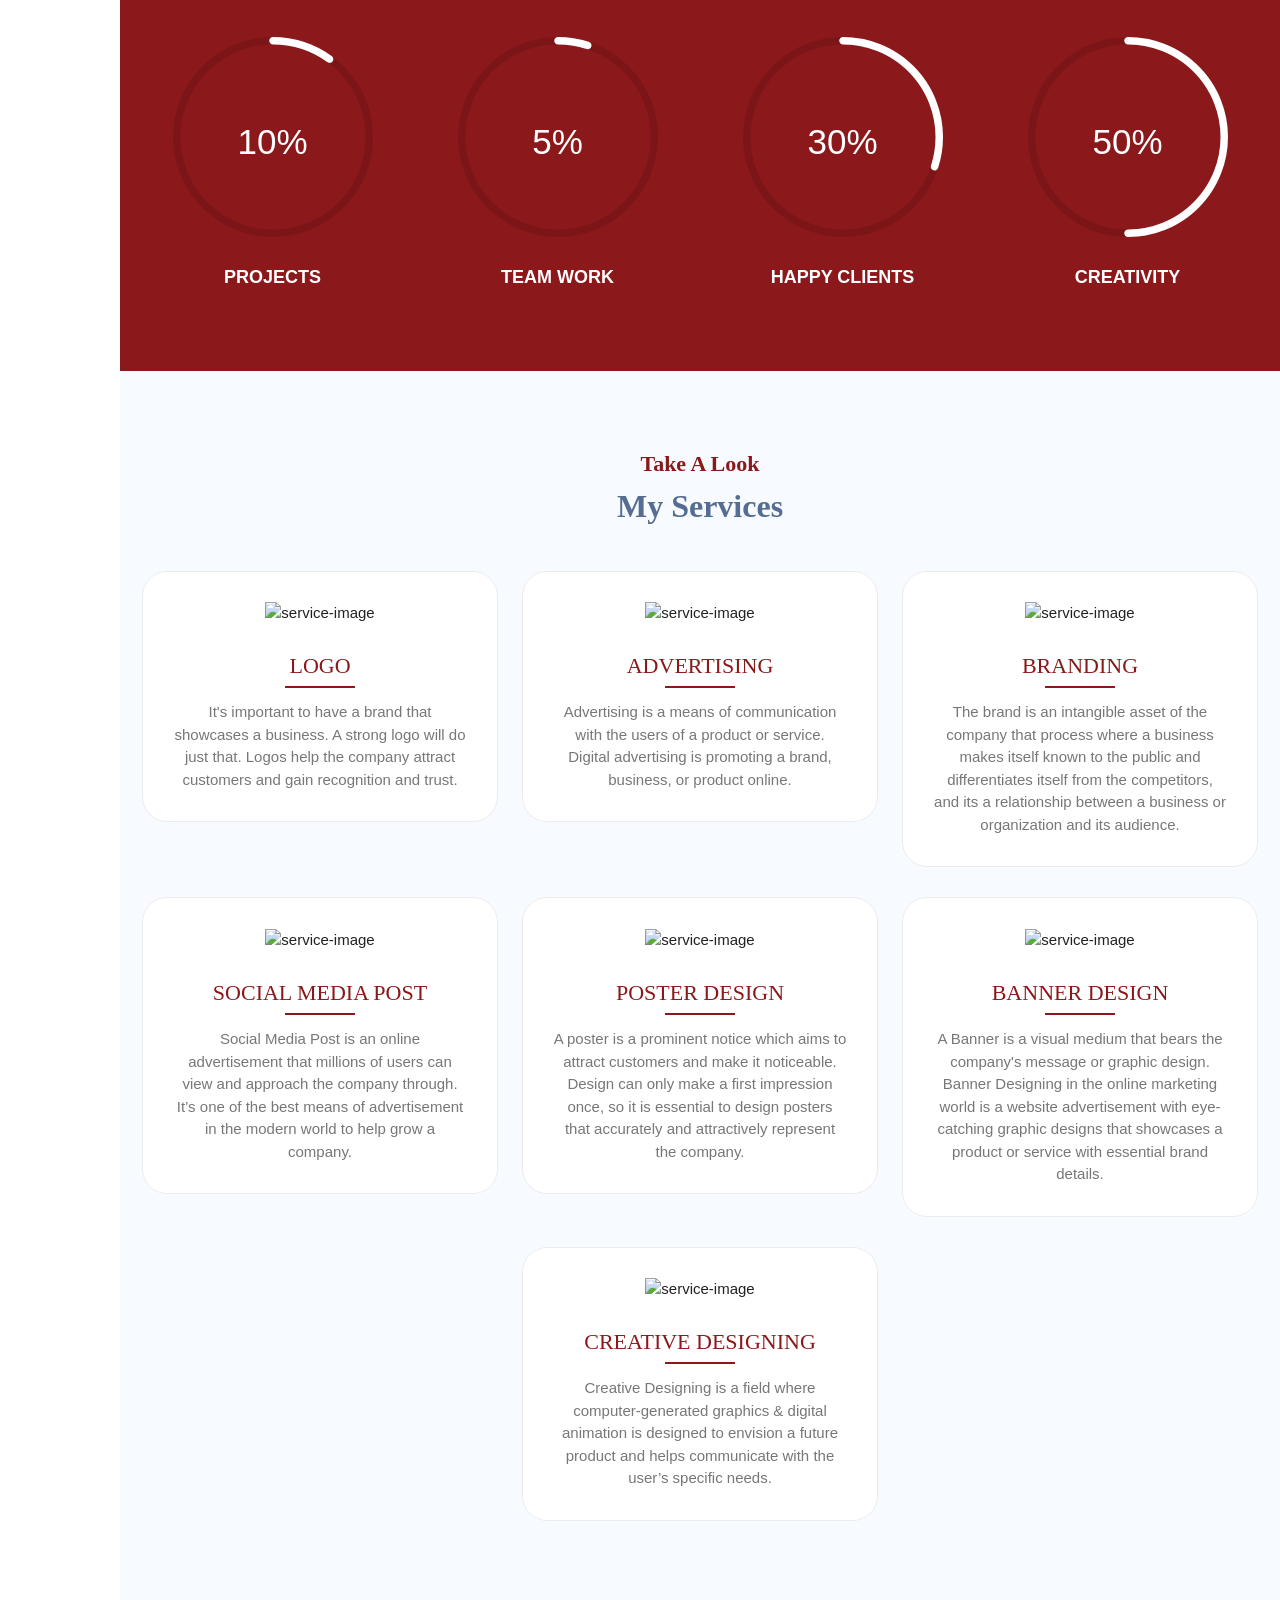
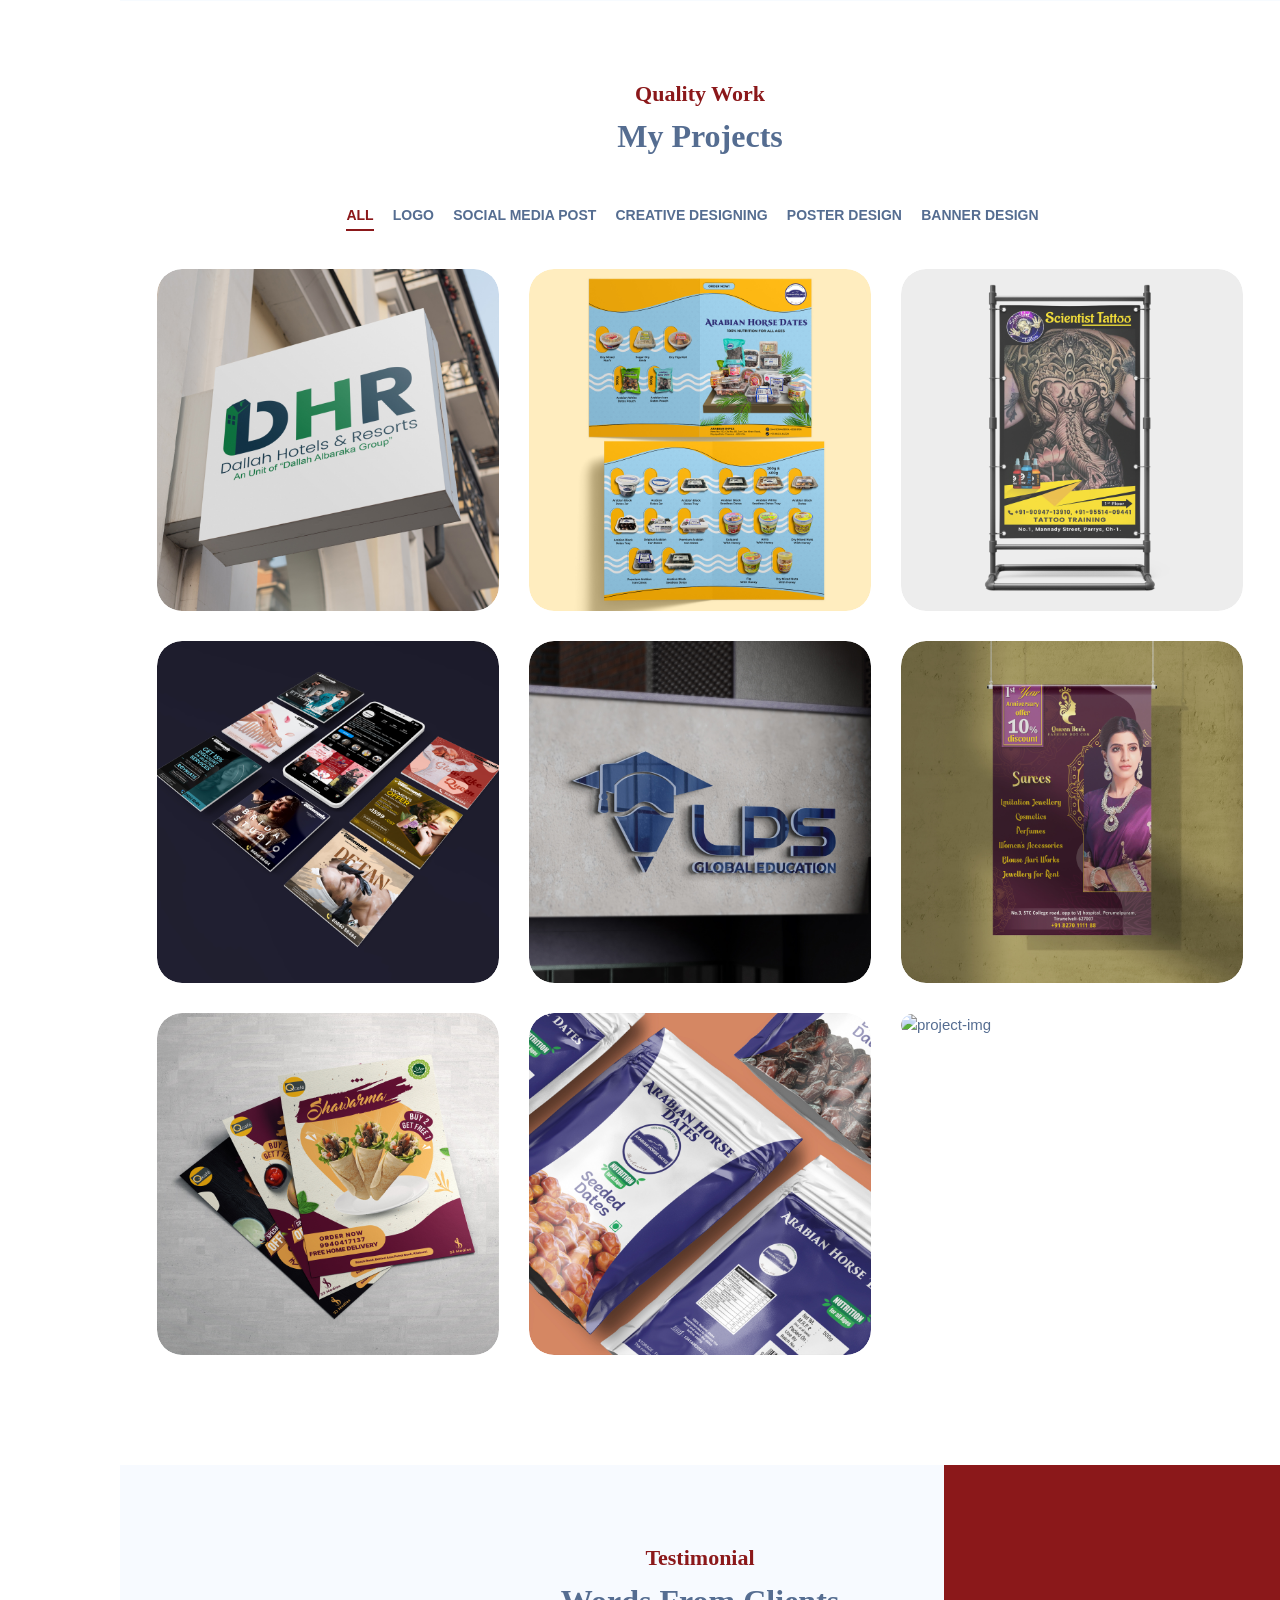
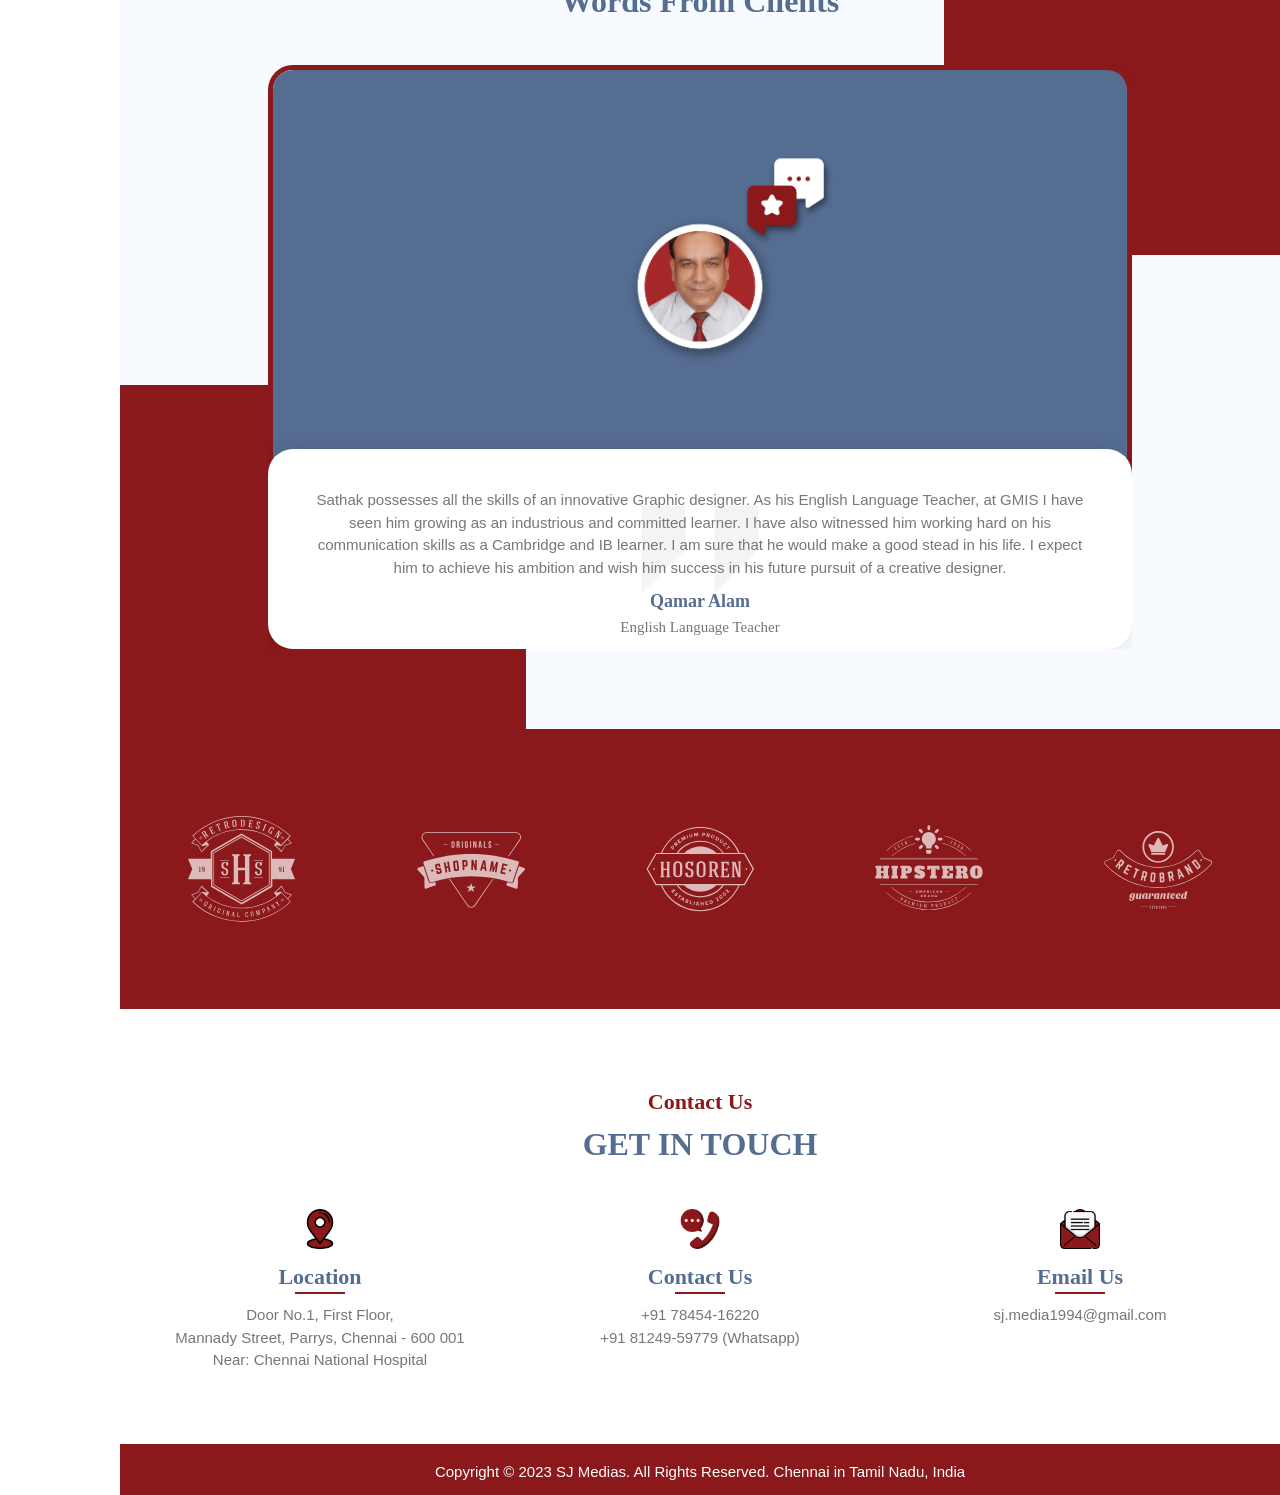
==== commit c6b14274: "added" ====
--- a/index.html
+++ b/index.html
@@ -568,7 +568,7 @@
 											</div>
 											<div class="grid-content">
 												<h3>Arabian Horse Dates</h3>
-												<span>Creative Designing</span>
+												<span>Di-Fold Brochure</span>
 											</div>
 										</a>
 									</div>
@@ -617,24 +617,24 @@
 										</a>
 									</div>
 									<div class="grid-item poster">
-										<a href="assets\images\Graphic Design\Poster_Projects2.jpg" class="view">
+										<a href="assets\images\Graphic Design\Poster_Qcafe2.jpg" class="view">
 											<div class="grid_img">
-												<img src="assets\images\Graphic Design\Poster_Projects.jpg" alt="project-img">
+												<img src="assets\images\Graphic Design\Poster_Qcafe.jpg" alt="project-img">
 											</div>
 											<div class="grid-content">
-												<h3>My Projects</h3>
+												<h3>Qcafe</h3>
 												<span>Poster</span>
 											</div>
 										</a>
 									</div>
-									<div class="grid-item poster">
-										<a href="assets\images\Graphic Design\Poster_Projects2.jpg" class="view">
+									<div class="grid-item creative">
+										<a href="assets\images\Graphic Design\ProductPackaging_Arabian Horse Dates2.jpg" class="view">
 											<div class="grid_img">
-												<img src="assets\images\Graphic Design\Poster_Projects.jpg" alt="project-img">
+												<img src="assets\images\Graphic Design\ProductPackaging_Arabian Horse Dates.jpg" alt="project-img">
 											</div>
 											<div class="grid-content">
-												<h3>My Projects</h3>
-												<span>Poster</span>
+												<h3>Arabian Horse Dates</h3>
+												<span>Product Packaging</span>
 											</div>
 										</a>
 									</div>
--- a/assets/css/style.css
+++ b/assets/css/style.css
@@ -408,13 +408,13 @@
 	background:#ff4a4a2e;
 }
 .port_navigation .nav_list li.active:nth-child(2)::before {
-	background:#1bcae538;
+	background:#a4c2ef26;
 }
 .port_navigation .nav_list li.active:nth-child(3)::before {
-	background:#ffc4554f;
+	background:#ff4a4a2e;
 }
 .port_navigation .nav_list li.active:last-child::before {
-	background:#ff754a4f;
+	background:#a4c2ef26;
 }
 .port_navigation .nav_list li:before {
     border-radius: 10px;
